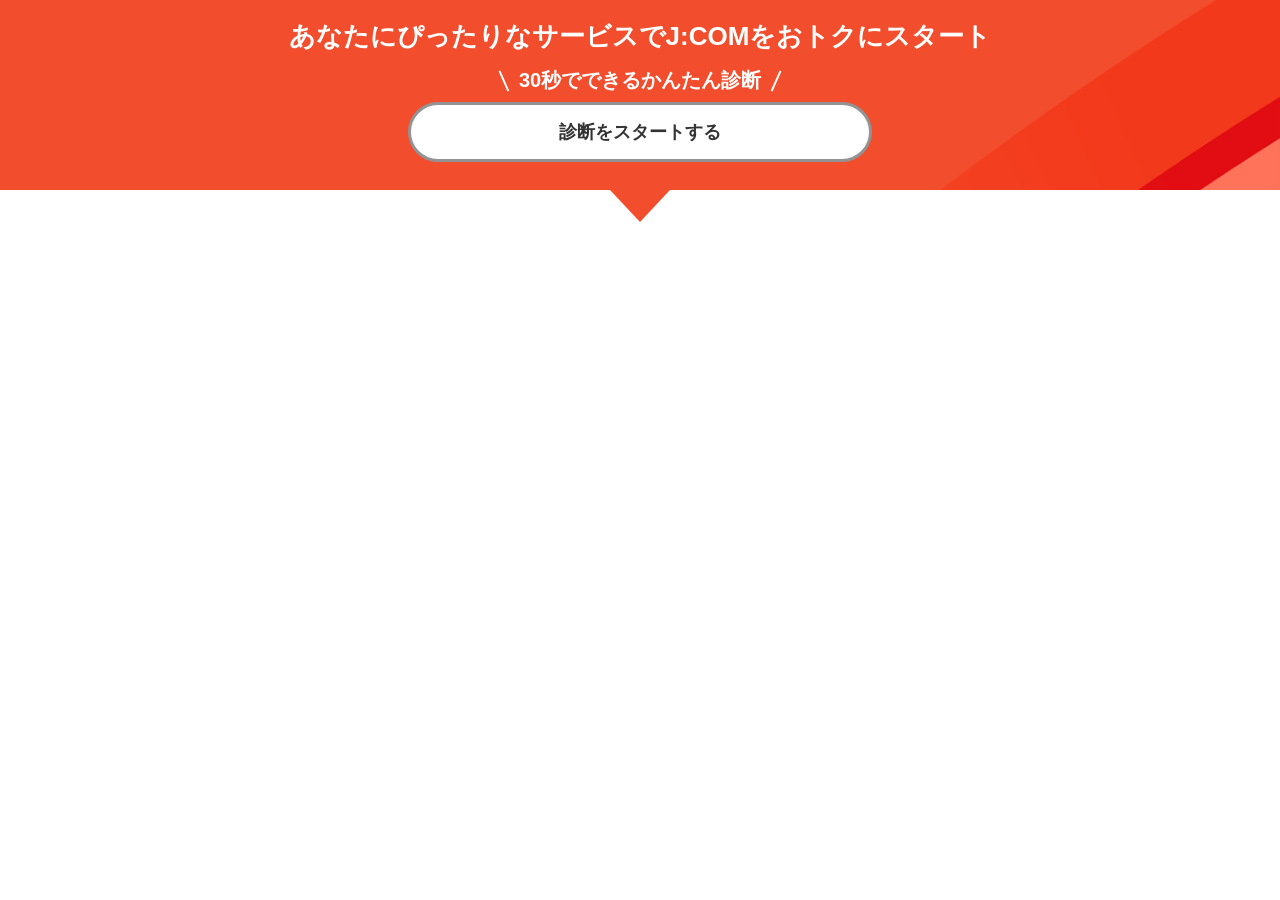
==== index.html @ 85a430a6 "neo-heatmap" ====
<!DOCTYPE html>
<html lang="en">
    <head>
        <meta charset="UTF-8" />
        <meta name="viewport" content="width=device-width, initial-scale=1.0" />
        <title>Lifestyle</title>
        <link rel="stylesheet" href="/css/main.css" />
        <link rel="stylesheet" href="/css/lifestyle.css" />
        <link rel="stylesheet" href="/css/update.css" />
    </head>
    <body class="is-loaded">
        <div id="content">
            <main id="main">
                <div id="lead-area-pc">
                    <div class="lead-area">
                        <div class="container">
                            <div class="lead-box">
                                <div class="txt-wrap">
                                    <p class="lead-1">あなたにぴったりなサービスで<br class="hidden-pc" />J:COMをおトクにスタート</p>
                                    <p class="lead-2"><span class="text-upper text-upper-md">30秒でできるかんたん診断</span></p>
                                </div>
                            </div>
                            <div class="text-center">
                                <button id="js-lifestyle_start" class="btn-white-dark start-btn large-btn"><span class="disabled">診断準備中...</span><span class="abled">診断をスタートする</span></button>
                            </div>
                        </div>
                    </div>
                </div>

                <div id="lifestyle-diagnosis" class="lifestyle-diagnosis-sec">
                    <div class="container">
                        <div class="loader-wrap"></div>
                        <form action="">
                            <div id="question-01" class="question-sec load-hide js-load-hide is-hide">
                                <p class="question-ttl"><span class="label">Q1</span><span class="txt">家族構成を教えてください</span></p>
                                <ul class="question-select-list tile3 js-question js-question-01">
                                    <li>
                                        <label class="question-select">
                                            <input type="radio" name="question-select-q1" value="1" />
                                            <span>
                                                <span class="img">
                                                    <picture>
                                                        <source srcset="./images/img-lifestyle-q1-01-sp.png" media="(max-width: 767px)" width="172" height="172" />
                                                        <img src="./images/img-lifestyle-q1-01.png" width="216" height="144" alt="" />
                                                    </picture>
                                                </span>
                                                <span class="question-select-txt">ひとり暮らし</span>
                                            </span>
                                        </label>
                                    </li>
                                    <li>
                                        <label class="question-select">
                                            <input type="radio" name="question-select-q1" value="2" />
                                            <span>
                                                <span class="img">
                                                    <picture>
                                                        <source srcset="./images/img-lifestyle-q1-02-sp.png" media="(max-width: 767px)" width="172" height="172" />
                                                        <img src="./images/img-lifestyle-q1-02.png" width="216" height="144" alt="" />
                                                    </picture>
                                                </span>
                                                <span class="question-select-txt">二人暮らし</span>
                                            </span>
                                        </label>
                                    </li>
                                    <li>
                                        <label class="question-select">
                                            <input type="radio" name="question-select-q1" value="3" />
                                            <span>
                                                <span class="img">
                                                    <picture>
                                                        <source srcset="./images/img-lifestyle-q1-03-sp.png" media="(max-width: 767px)" width="172" height="172" />
                                                        <img src="./images/img-lifestyle-q1-03.png" width="216" height="144" alt="" />
                                                    </picture>
                                                </span>
                                                <span class="question-select-txt">ファミリー</span>
                                            </span>
                                        </label>
                                    </li>
                                </ul>
                            </div>

                            <div id="question-02" class="question-sec load-hide js-load-hide is-hide">
                                <p class="question-ttl"><span class="label">Q2</span><span class="txt">映像コンテンツの楽しみ方でどちらが多いですか？</span></p>
                                <ul class="question-select-list tile2 js-question js-question-02">
                                    <li>
                                        <label class="question-select">
                                            <input type="radio" name="question-select-q2" value="1" />
                                            <span>
                                                <span class="img">
                                                    <picture>
                                                        <source srcset="./images/img-lifestyle-q2-01-sp.png" media="(max-width: 767px)" width="280" height="188" />
                                                        <img src="./images/img-lifestyle-q2-01.png" width="280" height="188" alt="" />
                                                    </picture>
                                                </span>
                                                <span class="question-select-txt">ジャンル問わず<br />テレビ番組と動画配信<br />を楽しむ</span>
                                            </span>
                                        </label>
                                    </li>
                                    <li>
                                        <label class="question-select">
                                            <input type="radio" name="question-select-q2" value="2" />
                                            <span>
                                                <span class="img">
                                                    <picture>
                                                        <source srcset="./images/img-lifestyle-q2-02-sp.png" media="(max-width: 767px)" width="280" height="188" />
                                                        <img src="./images/img-lifestyle-q2-02.png" width="280" height="188" alt="" />
                                                    </picture>
                                                </span>
                                                <span class="question-select-txt">好きなジャンルを<br />選んでテレビ番組を<br />楽しむ</span>
                                            </span>
                                        </label>
                                    </li>
                                    <li class="sp-wide">
                                        <label class="question-select">
                                            <input type="radio" name="question-select-q2" value="3" />
                                            <span>
                                                <span class="question-select-txt">あまり見ない</span>
                                            </span>
                                        </label>
                                    </li>
                                </ul>
                            </div>

                            <div id="question-03" class="question-sec load-hide js-load-hide is-hide">
                                <p class="question-ttl"><span class="label">Q3</span><span class="txt">ネットのご利用方法はどちらが多いですか？</span></p>
                                <ul class="question-select-list tile2 js-question js-question-03">
                                    <li>
                                        <label class="question-select">
                                            <input type="radio" name="question-select-q3" value="1" />
                                            <span>
                                                <span class="img">
                                                    <picture>
                                                        <source srcset="./images/img-lifestyle-q3-01-sp.png" media="(max-width: 767px)" width="280" height="188" />
                                                        <img src="./images/img-lifestyle-q3-01.png" width="280" height="188" alt="" />
                                                    </picture>
                                                </span>
                                                <span class="question-select-txt">動画を視聴する<br />ことが多い</span>
                                            </span>
                                        </label>
                                    </li>
                                    <li>
                                        <label class="question-select">
                                            <input type="radio" name="question-select-q3" value="2" />
                                            <span>
                                                <span class="img">
                                                    <picture>
                                                        <source srcset="./images/img-lifestyle-q3-02-sp.png" media="(max-width: 767px)" width="280" height="188" />
                                                        <img src="./images/img-lifestyle-q3-02.png" width="280" height="188" alt="" />
                                                    </picture>
                                                </span>
                                                <span class="question-select-txt">オンラインゲームや<br />家族みんなで利用する</span>
                                            </span>
                                        </label>
                                    </li>
                                </ul>
                            </div>

                            <div id="question-04" class="question-sec load-hide js-load-hide is-hide">
                                <p class="question-ttl">
                                    <span class="label">Q4</span><span class="txt"><span class="color-jcom sub">J:COMはスマホもおトクにご利用いただけます</span><br />スマホをどのように利用しますか？</span>
                                </p>
                                <ul class="question-select-list tile2 js-question js-question-04">
                                    <li>
                                        <label class="question-select">
                                            <input type="radio" name="question-select-q4" value="1" />
                                            <span>
                                                <span class="img">
                                                    <picture>
                                                        <source srcset="./images/img-lifestyle-q4-01-sp.png" media="(max-width: 767px)" width="280" height="188" />
                                                        <img src="./images/img-lifestyle-q4-01.png" width="280" height="188" alt="" />
                                                    </picture>
                                                </span>
                                                <span class="question-select-txt">動画や音楽も<br />楽しむ</span>
                                            </span>
                                        </label>
                                    </li>
                                    <li>
                                        <label class="question-select">
                                            <input type="radio" name="question-select-q4" value="2" />
                                            <span>
                                                <span class="img">
                                                    <picture>
                                                        <source srcset="./images/img-lifestyle-q4-02-sp.png" media="(max-width: 767px)" width="280" height="188" />
                                                        <img src="./images/img-lifestyle-q4-02.png" width="280" height="188" alt="" />
                                                    </picture>
                                                </span>
                                                <span class="question-select-txt">SNSや調べ物を<br class="hidden-pc" />メインで利用する</span>
                                            </span>
                                        </label>
                                    </li>
                                    <li class="sp-wide">
                                        <label class="question-select">
                                            <input type="radio" name="question-select-q4" value="3" />
                                            <span>
                                                <span class="question-select-txt">興味がない</span>
                                            </span>
                                        </label>
                                    </li>
                                </ul>
                            </div>
                        </form>
                    </div>
                </div>

                <p id="reset_btn" class="text-center">
                    <a href="#lifestyle-diagnosis" class="btn-white-dark large-btn btn-rediagnosis js-again"><span>もう一度診断する</span></a>
                </p>
            </main>
        </div>
    </body>
    <script src="https://cdnjs.cloudflare.com/ajax/libs/jquery/3.7.1/jquery.min.js" integrity="sha512-v2CJ7UaYy4JwqLDIrZUI/4hqeoQieOmAZNXBeQyjo21dadnwR+8ZaIJVT8EE2iyI61OV8e6M8PP2/4hpQINQ/g==" crossorigin="anonymous" referrerpolicy="no-referrer"></script>
    <script src="js/script.js"></script>
</html>
---- css/main.css ----
@font-face{font-family:swiper-icons;src:url("data:application/font-woff;charset=utf-8;base64, [base64]//wADZ2x5ZgAAAywAAADMAAAD2MHtryVoZWFkAAABbAAAADAAAAA2E2+eoWhoZWEAAAGcAAAAHwAAACQC9gDzaG10eAAAAigAAAAZAAAArgJkABFsb2NhAAAC0AAAAFoAAABaFQAUGG1heHAAAAG8AAAAHwAAACAAcABAbmFtZQAAA/gAAAE5AAACXvFdBwlwb3N0AAAFNAAAAGIAAACE5s74hXjaY2BkYGAAYpf5Hu/j+W2+MnAzMYDAzaX6QjD6/4//Bxj5GA8AuRwMYGkAPywL13jaY2BkYGA88P8Agx4j+/8fQDYfA1AEBWgDAIB2BOoAeNpjYGRgYNBh4GdgYgABEMnIABJzYNADCQAACWgAsQB42mNgYfzCOIGBlYGB0YcxjYGBwR1Kf2WQZGhhYGBiYGVmgAFGBiQQkOaawtDAoMBQxXjg/wEGPcYDDA4wNUA2CCgwsAAAO4EL6gAAeNpj2M0gyAACqxgGNWBkZ2D4/wMA+xkDdgAAAHjaY2BgYGaAYBkGRgYQiAHyGMF8FgYHIM3DwMHABGQrMOgyWDLEM1T9/w8UBfEMgLzE////P/5//f/V/xv+r4eaAAeMbAxwIUYmIMHEgKYAYjUcsDAwsLKxc3BycfPw8jEQA/[base64]/uznmfPFBNODM2K7MTQ45YEAZqGP81AmGGcF3iPqOop0r1SPTaTbVkfUe4HXj97wYE+yNwWYxwWu4v1ugWHgo3S1XdZEVqWM7ET0cfnLGxWfkgR42o2PvWrDMBSFj/IHLaF0zKjRgdiVMwScNRAoWUoH78Y2icB/yIY09An6AH2Bdu/UB+yxopYshQiEvnvu0dURgDt8QeC8PDw7Fpji3fEA4z/PEJ6YOB5hKh4dj3EvXhxPqH/SKUY3rJ7srZ4FZnh1PMAtPhwP6fl2PMJMPDgeQ4rY8YT6Gzao0eAEA409DuggmTnFnOcSCiEiLMgxCiTI6Cq5DZUd3Qmp10vO0LaLTd2cjN4fOumlc7lUYbSQcZFkutRG7g6JKZKy0RmdLY680CDnEJ+UMkpFFe1RN7nxdVpXrC4aTtnaurOnYercZg2YVmLN/d/gczfEimrE/fs/bOuq29Zmn8tloORaXgZgGa78yO9/cnXm2BpaGvq25Dv9S4E9+5SIc9PqupJKhYFSSl47+Qcr1mYNAAAAeNptw0cKwkAAAMDZJA8Q7OUJvkLsPfZ6zFVERPy8qHh2YER+3i/BP83vIBLLySsoKimrqKqpa2hp6+jq6RsYGhmbmJqZSy0sraxtbO3sHRydnEMU4uR6yx7JJXveP7WrDycAAAAAAAH//wACeNpjYGRgYOABYhkgZgJCZgZNBkYGLQZtIJsFLMYAAAw3ALgAeNolizEKgDAQBCchRbC2sFER0YD6qVQiBCv/H9ezGI6Z5XBAw8CBK/m5iQQVauVbXLnOrMZv2oLdKFa8Pjuru2hJzGabmOSLzNMzvutpB3N42mNgZGBg4GKQYzBhYMxJLMlj4GBgAYow/P/PAJJhLM6sSoWKfWCAAwDAjgbRAAB42mNgYGBkAIIbCZo5IPrmUn0hGA0AO8EFTQAA") format("woff");font-weight:400;font-style:normal}:root{--swiper-theme-color:#007aff}.swiper-container{margin-left:auto;margin-right:auto;position:relative;overflow:hidden;list-style:none;padding:0;z-index:1}.swiper-container-vertical>.swiper-wrapper{flex-direction:column}.swiper-wrapper{position:relative;width:100%;height:100%;z-index:1;display:flex;transition-property:transform;box-sizing:content-box}.swiper-container-android .swiper-slide,.swiper-wrapper{transform:translate3d(0px, 0, 0)}.swiper-container-multirow>.swiper-wrapper{flex-wrap:wrap}.swiper-container-multirow-column>.swiper-wrapper{flex-wrap:wrap;flex-direction:column}.swiper-container-free-mode>.swiper-wrapper{transition-timing-function:ease-out;margin:0 auto}.swiper-container-pointer-events{touch-action:pan-y}.swiper-container-pointer-events.swiper-container-vertical{touch-action:pan-x}.swiper-slide{flex-shrink:0;width:100%;height:100%;position:relative;transition-property:transform}.swiper-slide-invisible-blank{visibility:hidden}.swiper-container-autoheight,.swiper-container-autoheight .swiper-slide{height:auto}.swiper-container-autoheight .swiper-wrapper{align-items:flex-start;transition-property:transform,height}.swiper-container-3d{perspective:1200px}.swiper-container-3d .swiper-cube-shadow,.swiper-container-3d .swiper-slide,.swiper-container-3d .swiper-slide-shadow-bottom,.swiper-container-3d .swiper-slide-shadow-left,.swiper-container-3d .swiper-slide-shadow-right,.swiper-container-3d .swiper-slide-shadow-top,.swiper-container-3d .swiper-wrapper{transform-style:preserve-3d}.swiper-container-3d .swiper-slide-shadow-bottom,.swiper-container-3d .swiper-slide-shadow-left,.swiper-container-3d .swiper-slide-shadow-right,.swiper-container-3d .swiper-slide-shadow-top{position:absolute;left:0;top:0;width:100%;height:100%;pointer-events:none;z-index:10}.swiper-container-3d .swiper-slide-shadow-left{background-image:linear-gradient(to left, rgba(0,0,0,0.5), rgba(0,0,0,0))}.swiper-container-3d .swiper-slide-shadow-right{background-image:linear-gradient(to right, rgba(0,0,0,0.5), rgba(0,0,0,0))}.swiper-container-3d .swiper-slide-shadow-top{background-image:linear-gradient(to top, rgba(0,0,0,0.5), rgba(0,0,0,0))}.swiper-container-3d .swiper-slide-shadow-bottom{background-image:linear-gradient(to bottom, rgba(0,0,0,0.5), rgba(0,0,0,0))}.swiper-container-css-mode>.swiper-wrapper{overflow:auto;scrollbar-width:none;-ms-overflow-style:none}.swiper-container-css-mode>.swiper-wrapper::-webkit-scrollbar{display:none}.swiper-container-css-mode>.swiper-wrapper>.swiper-slide{scroll-snap-align:start start}.swiper-container-horizontal.swiper-container-css-mode>.swiper-wrapper{scroll-snap-type:x mandatory}.swiper-container-vertical.swiper-container-css-mode>.swiper-wrapper{scroll-snap-type:y mandatory}:root{--swiper-navigation-size:44px}.swiper-button-next,.swiper-button-prev{position:absolute;top:50%;width:calc(var(--swiper-navigation-size)/ 44 * 27);height:var(--swiper-navigation-size);margin-top:calc(-1 * var(--swiper-navigation-size)/ 2);z-index:10;cursor:pointer;display:flex;align-items:center;justify-content:center;color:var(--swiper-navigation-color, var(--swiper-theme-color))}.swiper-button-next.swiper-button-disabled,.swiper-button-prev.swiper-button-disabled{opacity:.35;cursor:auto;pointer-events:none}.swiper-button-next:after,.swiper-button-prev:after{font-family:swiper-icons;font-size:var(--swiper-navigation-size);text-transform:none !important;letter-spacing:0;text-transform:none;font-variant:initial;line-height:1}.swiper-button-prev,.swiper-container-rtl .swiper-button-next{left:10px;right:auto}.swiper-button-prev:after,.swiper-container-rtl .swiper-button-next:after{content:'prev'}.swiper-button-next,.swiper-container-rtl .swiper-button-prev{right:10px;left:auto}.swiper-button-next:after,.swiper-container-rtl .swiper-button-prev:after{content:'next'}.swiper-button-next.swiper-button-white,.swiper-button-prev.swiper-button-white{--swiper-navigation-color:#ffffff}.swiper-button-next.swiper-button-black,.swiper-button-prev.swiper-button-black{--swiper-navigation-color:#000000}.swiper-button-lock{display:none}.swiper-pagination{position:absolute;text-align:center;transition:.3s opacity;transform:translate3d(0, 0, 0);z-index:10}.swiper-pagination.swiper-pagination-hidden{opacity:0}.swiper-container-horizontal>.swiper-pagination-bullets,.swiper-pagination-custom,.swiper-pagination-fraction{bottom:10px;left:0;width:100%}.swiper-pagination-bullets-dynamic{overflow:hidden;font-size:0}.swiper-pagination-bullets-dynamic .swiper-pagination-bullet{transform:scale(0.33);position:relative}.swiper-pagination-bullets-dynamic .swiper-pagination-bullet-active{transform:scale(1)}.swiper-pagination-bullets-dynamic .swiper-pagination-bullet-active-main{transform:scale(1)}.swiper-pagination-bullets-dynamic .swiper-pagination-bullet-active-prev{transform:scale(0.66)}.swiper-pagination-bullets-dynamic .swiper-pagination-bullet-active-prev-prev{transform:scale(0.33)}.swiper-pagination-bullets-dynamic .swiper-pagination-bullet-active-next{transform:scale(0.66)}.swiper-pagination-bullets-dynamic .swiper-pagination-bullet-active-next-next{transform:scale(0.33)}.swiper-pagination-bullet{width:8px;height:8px;display:inline-block;border-radius:50%;background:#000;opacity:.2}button.swiper-pagination-bullet{border:none;margin:0;padding:0;box-shadow:none;-webkit-appearance:none;-moz-appearance:none;appearance:none}.swiper-pagination-clickable .swiper-pagination-bullet{cursor:pointer}.swiper-pagination-bullet-active{opacity:1;background:var(--swiper-pagination-color, var(--swiper-theme-color))}.swiper-container-vertical>.swiper-pagination-bullets{right:10px;top:50%;transform:translate3d(0px, -50%, 0)}.swiper-container-vertical>.swiper-pagination-bullets .swiper-pagination-bullet{margin:6px 0;display:block}.swiper-container-vertical>.swiper-pagination-bullets.swiper-pagination-bullets-dynamic{top:50%;transform:translateY(-50%);width:8px}.swiper-container-vertical>.swiper-pagination-bullets.swiper-pagination-bullets-dynamic .swiper-pagination-bullet{display:inline-block;transition:.2s transform,.2s top}.swiper-container-horizontal>.swiper-pagination-bullets .swiper-pagination-bullet{margin:0 4px}.swiper-container-horizontal>.swiper-pagination-bullets.swiper-pagination-bullets-dynamic{left:50%;transform:translateX(-50%);white-space:nowrap}.swiper-container-horizontal>.swiper-pagination-bullets.swiper-pagination-bullets-dynamic .swiper-pagination-bullet{transition:.2s transform,.2s left}.swiper-container-horizontal.swiper-container-rtl>.swiper-pagination-bullets-dynamic .swiper-pagination-bullet{transition:.2s transform,.2s right}.swiper-pagination-progressbar{background:rgba(0,0,0,0.25);position:absolute}.swiper-pagination-progressbar .swiper-pagination-progressbar-fill{background:var(--swiper-pagination-color, var(--swiper-theme-color));position:absolute;left:0;top:0;width:100%;height:100%;transform:scale(0);transform-origin:left top}.swiper-container-rtl .swiper-pagination-progressbar .swiper-pagination-progressbar-fill{transform-origin:right top}.swiper-container-horizontal>.swiper-pagination-progressbar,.swiper-container-vertical>.swiper-pagination-progressbar.swiper-pagination-progressbar-opposite{width:100%;height:4px;left:0;top:0}.swiper-container-horizontal>.swiper-pagination-progressbar.swiper-pagination-progressbar-opposite,.swiper-container-vertical>.swiper-pagination-progressbar{width:4px;height:100%;left:0;top:0}.swiper-pagination-white{--swiper-pagination-color:#ffffff}.swiper-pagination-black{--swiper-pagination-color:#000000}.swiper-pagination-lock{display:none}.swiper-scrollbar{border-radius:10px;position:relative;-ms-touch-action:none;background:rgba(0,0,0,0.1)}.swiper-container-horizontal>.swiper-scrollbar{position:absolute;left:1%;bottom:3px;z-index:50;height:5px;width:98%}.swiper-container-vertical>.swiper-scrollbar{position:absolute;right:3px;top:1%;z-index:50;width:5px;height:98%}.swiper-scrollbar-drag{height:100%;width:100%;position:relative;background:rgba(0,0,0,0.5);border-radius:10px;left:0;top:0}.swiper-scrollbar-cursor-drag{cursor:move}.swiper-scrollbar-lock{display:none}.swiper-zoom-container{width:100%;height:100%;display:flex;justify-content:center;align-items:center;text-align:center}.swiper-zoom-container>canvas,.swiper-zoom-container>img,.swiper-zoom-container>svg{max-width:100%;max-height:100%;object-fit:contain}.swiper-slide-zoomed{cursor:move}.swiper-lazy-preloader{width:42px;height:42px;position:absolute;left:50%;top:50%;margin-left:-21px;margin-top:-21px;z-index:10;transform-origin:50%;animation:swiper-preloader-spin 1s infinite linear;box-sizing:border-box;border:4px solid var(--swiper-preloader-color, var(--swiper-theme-color));border-radius:50%;border-top-color:transparent}.swiper-lazy-preloader-white{--swiper-preloader-color:#fff}.swiper-lazy-preloader-black{--swiper-preloader-color:#000}@keyframes swiper-preloader-spin{100%{transform:rotate(360deg)}}.swiper-container .swiper-notification{position:absolute;left:0;top:0;pointer-events:none;opacity:0;z-index:-1000}.swiper-container-fade.swiper-container-free-mode .swiper-slide{transition-timing-function:ease-out}.swiper-container-fade .swiper-slide{pointer-events:none;transition-property:opacity}.swiper-container-fade .swiper-slide .swiper-slide{pointer-events:none}.swiper-container-fade .swiper-slide-active,.swiper-container-fade .swiper-slide-active .swiper-slide-active{pointer-events:auto}.swiper-container-cube{overflow:visible}.swiper-container-cube .swiper-slide{pointer-events:none;-webkit-backface-visibility:hidden;backface-visibility:hidden;z-index:1;visibility:hidden;transform-origin:0 0;width:100%;height:100%}.swiper-container-cube .swiper-slide .swiper-slide{pointer-events:none}.swiper-container-cube.swiper-container-rtl .swiper-slide{transform-origin:100% 0}.swiper-container-cube .swiper-slide-active,.swiper-container-cube .swiper-slide-active .swiper-slide-active{pointer-events:auto}.swiper-container-cube .swiper-slide-active,.swiper-container-cube .swiper-slide-next,.swiper-container-cube .swiper-slide-next+.swiper-slide,.swiper-container-cube .swiper-slide-prev{pointer-events:auto;visibility:visible}.swiper-container-cube .swiper-slide-shadow-bottom,.swiper-container-cube .swiper-slide-shadow-left,.swiper-container-cube .swiper-slide-shadow-right,.swiper-container-cube .swiper-slide-shadow-top{z-index:0;-webkit-backface-visibility:hidden;backface-visibility:hidden}.swiper-container-cube .swiper-cube-shadow{position:absolute;left:0;bottom:0px;width:100%;height:100%;opacity:.6;z-index:0}.swiper-container-cube .swiper-cube-shadow:before{content:'';background:#000;position:absolute;left:0;top:0;bottom:0;right:0;-webkit-filter:blur(50px);filter:blur(50px)}.swiper-container-flip{overflow:visible}.swiper-container-flip .swiper-slide{pointer-events:none;-webkit-backface-visibility:hidden;backface-visibility:hidden;z-index:1}.swiper-container-flip .swiper-slide .swiper-slide{pointer-events:none}.swiper-container-flip .swiper-slide-active,.swiper-container-flip .swiper-slide-active .swiper-slide-active{pointer-events:auto}.swiper-container-flip .swiper-slide-shadow-bottom,.swiper-container-flip .swiper-slide-shadow-left,.swiper-container-flip .swiper-slide-shadow-right,.swiper-container-flip .swiper-slide-shadow-top{z-index:0;-webkit-backface-visibility:hidden;backface-visibility:hidden}.tippy-box[data-animation=fade][data-state=hidden]{opacity:0}[data-tippy-root]{max-width:calc(100vw - 10px)}.tippy-box{position:relative;background-color:#333;color:#fff;border-radius:4px;font-size:14px;line-height:1.4;outline:0;transition-property:transform,visibility,opacity}.tippy-box[data-placement^=top]>.tippy-arrow{bottom:0}.tippy-box[data-placement^=top]>.tippy-arrow:before{bottom:-7px;left:0;border-width:8px 8px 0;border-top-color:initial;transform-origin:center top}.tippy-box[data-placement^=bottom]>.tippy-arrow{top:0}.tippy-box[data-placement^=bottom]>.tippy-arrow:before{top:-7px;left:0;border-width:0 8px 8px;border-bottom-color:initial;transform-origin:center bottom}.tippy-box[data-placement^=left]>.tippy-arrow{right:0}.tippy-box[data-placement^=left]>.tippy-arrow:before{border-width:8px 0 8px 8px;border-left-color:initial;right:-7px;transform-origin:center left}.tippy-box[data-placement^=right]>.tippy-arrow{left:0}.tippy-box[data-placement^=right]>.tippy-arrow:before{left:-7px;border-width:8px 8px 8px 0;border-right-color:initial;transform-origin:center right}.tippy-box[data-inertia][data-state=visible]{transition-timing-function:cubic-bezier(0.54, 1.5, 0.38, 1.11)}.tippy-arrow{width:16px;height:16px;color:#333}.tippy-arrow:before{content:"";position:absolute;border-color:transparent;border-style:solid}.tippy-content{position:relative;padding:5px 9px;z-index:1}.tippy-box[data-theme~=light]{color:#26323d;box-shadow:0 0 20px 4px rgba(154,161,177,0.15),0 4px 80px -8px rgba(36,40,47,0.25),0 4px 4px -2px rgba(91,94,105,0.15);background-color:#fff}.tippy-box[data-theme~=light][data-placement^=top]>.tippy-arrow:before{border-top-color:#fff}.tippy-box[data-theme~=light][data-placement^=bottom]>.tippy-arrow:before{border-bottom-color:#fff}.tippy-box[data-theme~=light][data-placement^=left]>.tippy-arrow:before{border-left-color:#fff}.tippy-box[data-theme~=light][data-placement^=right]>.tippy-arrow:before{border-right-color:#fff}.tippy-box[data-theme~=light]>.tippy-backdrop{background-color:#fff}.tippy-box[data-theme~=light]>.tippy-svg-arrow{fill:#fff}@keyframes scroll-hint-appear{0%{transform:translateX(40px);opacity:0}10%{opacity:1}50%,100%{transform:translateX(-40px);opacity:0}}.scroll-hint.is-right-scrollable{background:linear-gradient(270deg, rgba(0,0,0,0.15) 0, rgba(0,0,0,0) 16px, rgba(0,0,0,0))}.scroll-hint.is-right-scrollable.is-left-scrollable{background:linear-gradient(90deg, rgba(0,0,0,0.15) 0, rgba(0,0,0,0) 16px, rgba(0,0,0,0)),linear-gradient(270deg, rgba(0,0,0,0.15) 0, rgba(0,0,0,0) 16px, rgba(0,0,0,0))}.scroll-hint.is-left-scrollable{background:linear-gradient(90deg, rgba(0,0,0,0.15) 0, rgba(0,0,0,0) 16px, rgba(0,0,0,0))}.scroll-hint-icon{position:absolute;top:calc(50% - 25px);left:calc(50% - 60px);box-sizing:border-box;width:120px;height:90px;border-radius:5px;transition:opacity .3s;opacity:0;background:rgba(0,0,0,0.7);text-align:center;padding:20px 10px 10px 10px}.scroll-hint-icon-wrap{position:absolute;top:0;left:0;width:100%;height:100%;max-height:100%;pointer-events:none}.scroll-hint-text{font-size:10px;color:#FFF;margin-top:5px}.scroll-hint-icon-wrap.is-active .scroll-hint-icon{opacity:.8}.scroll-hint-icon:before{display:inline-block;width:40px;height:40px;color:#FFF;vertical-align:middle;text-align:center;content:"";background-size:contain;background-position:center center;background-repeat:no-repeat;background-image:url([data-uri])}.scroll-hint-icon:after{content:"";width:34px;height:14px;display:block;position:absolute;top:10px;left:50%;margin-left:-20px;background-repeat:no-repeat;background-image:url([data-uri]);opacity:0;transition-delay:2.4s}.scroll-hint-icon-wrap.is-active .scroll-hint-icon:after{opacity:1}.scroll-hint-icon-wrap.is-active .scroll-hint-icon:before{animation:scroll-hint-appear 1.2s linear;animation-iteration-count:2}.scroll-hint-icon-white{background-color:#FFF;box-shadow:0 4px 5px rgba(0,0,0,0.4)}.scroll-hint-icon-white:before{background-image:url([data-uri])}.scroll-hint-icon-white:after{background-image:url([data-uri])}.scroll-hint-icon-white .scroll-hint-text{color:#000}.scrollable table{min-width:800px}/*!
 * Bootstrap Reboot v5.0.0-beta1 (https://getbootstrap.com/)
 * Copyright 2011-2020 The Bootstrap Authors
 * Copyright 2011-2020 Twitter, Inc.
 * Licensed under MIT (https://github.com/twbs/bootstrap/blob/main/LICENSE)
 * Forked from Normalize.css, licensed MIT (https://github.com/necolas/normalize.css/blob/master/LICENSE.md)
 */*,*::before,*::after{box-sizing:border-box}@media (prefers-reduced-motion: no-preference){:root{scroll-behavior:smooth}}body{margin:0;font-family:system-ui, -apple-system, "Segoe UI", Roboto, "Helvetica Neue", Arial, "Noto Sans", "Liberation Sans", sans-serif, "Apple Color Emoji", "Segoe UI Emoji", "Segoe UI Symbol", "Noto Color Emoji";font-size:1rem;font-weight:400;line-height:1.5;color:#212529;background-color:#fff;-webkit-text-size-adjust:100%;-webkit-tap-highlight-color:rgba(0,0,0,0)}[tabindex="-1"]:focus:not(:focus-visible){outline:0 !important}hr{margin:1rem 0;color:inherit;background-color:currentColor;border:0;opacity:0.25}hr:not([size]){height:1px}h6,h5,h4,h3,h2,h1{margin-top:0;margin-bottom:0.5rem;font-weight:500;line-height:1.2}h1{font-size:2.5rem}h2{font-size:2rem}h3{font-size:1.75rem}h4{font-size:1.5rem}h5{font-size:1.25rem}h6{font-size:1rem}p{margin-top:0;margin-bottom:1rem}abbr[title],abbr[data-bs-original-title]{text-decoration:underline;-webkit-text-decoration:underline dotted;text-decoration:underline dotted;cursor:help;-webkit-text-decoration-skip-ink:none;text-decoration-skip-ink:none}address{margin-bottom:1rem;font-style:normal;line-height:inherit}ol,ul{padding-left:2rem}ol,ul,dl{margin-top:0;margin-bottom:1rem}ol ol,ul ul,ol ul,ul ol{margin-bottom:0}dt{font-weight:700}dd{margin-bottom:0.5rem;margin-left:0}blockquote{margin:0 0 1rem}b,strong{font-weight:bolder}small{font-size:0.875em}mark{padding:0.2em;background-color:#fcf8e3}sub,sup{position:relative;font-size:0.75em;line-height:0;vertical-align:baseline}sub{bottom:-0.25em}sup{top:-0.5em}a{color:#0d6efd;text-decoration:underline}a:hover{color:#0a58ca}a:not([href]):not([class]),a:not([href]):not([class]):hover{color:inherit;text-decoration:none}pre,code,kbd,samp{font-family:SFMono-Regular, Menlo, Monaco, Consolas, "Liberation Mono", "Courier New", monospace;font-size:1em;direction:ltr;unicode-bidi:bidi-override}pre{display:block;margin-top:0;margin-bottom:1rem;overflow:auto;font-size:0.875em}pre code{font-size:inherit;color:inherit;word-break:normal}code{font-size:0.875em;color:#d63384;word-wrap:break-word}a>code{color:inherit}kbd{padding:0.2rem 0.4rem;font-size:0.875em;color:#fff;background-color:#212529;border-radius:0.2rem}kbd kbd{padding:0;font-size:1em;font-weight:700}figure{margin:0 0 1rem}img,svg{vertical-align:middle}table{caption-side:bottom;border-collapse:collapse}caption{padding-top:0.5rem;padding-bottom:0.5rem;color:#6c757d;text-align:left}th{text-align:inherit;text-align:-webkit-match-parent}thead,tbody,tfoot,tr,td,th{border-color:inherit;border-style:solid;border-width:0}label{display:inline-block}button{border-radius:0}button:focus{outline:dotted 1px;outline:-webkit-focus-ring-color auto 5px}input,button,select,optgroup,textarea{margin:0;font-family:inherit;font-size:inherit;line-height:inherit}button,select{text-transform:none}[role=button]{cursor:pointer}select{word-wrap:normal}[list]::-webkit-calendar-picker-indicator{display:none}button,[type=button],[type=reset],[type=submit]{-webkit-appearance:button}button:not(:disabled),[type=button]:not(:disabled),[type=reset]:not(:disabled),[type=submit]:not(:disabled){cursor:pointer}::-moz-focus-inner{padding:0;border-style:none}textarea{resize:vertical}fieldset{min-width:0;padding:0;margin:0;border:0}legend{float:left;width:100%;padding:0;margin-bottom:0.5rem;font-size:calc(1.275rem + 0.3vw);line-height:inherit}@media (min-width: 1200px){legend{font-size:1.5rem}}legend+*{clear:left}::-webkit-datetime-edit-fields-wrapper,::-webkit-datetime-edit-text,::-webkit-datetime-edit-minute,::-webkit-datetime-edit-hour-field,::-webkit-datetime-edit-day-field,::-webkit-datetime-edit-month-field,::-webkit-datetime-edit-year-field{padding:0}::-webkit-inner-spin-button{height:auto}[type=search]{outline-offset:-2px;-webkit-appearance:textfield}::-webkit-search-decoration{-webkit-appearance:none}::-webkit-color-swatch-wrapper{padding:0}::file-selector-button{font:inherit}::-webkit-file-upload-button{font:inherit;-webkit-appearance:button}output{display:inline-block}iframe{border:0}summary{display:list-item;cursor:pointer}progress{vertical-align:baseline}[hidden]{display:none !important}*{word-wrap:break-word;word-break:break-word;overflow-wrap:break-word}html{-webkit-text-size-adjust:100%;-ms-text-size-adjust:100%;scroll-behavior:unset !important;-webkit-tap-highlight-color:transparent}@media screen and (max-width: 767px){html{height:100vh}}body{-webkit-print-color-adjust:exact;overflow-x:hidden;font-family:'Noto Sans JP', sans-serif;font-size:16px;line-height:1.5;color:#333}@media screen and (max-width: 767px){body{font-size:16px}}p{margin:0;margin-bottom:16px}a{cursor:pointer}a[href=""]{transition:.3s opacity ease-out;color:#406FAF}a:link{transition:.3s opacity ease-out;color:#406FAF;text-decoration:none}a:hover{opacity:.7}a:hover,a:active{color:#406FAF;text-decoration:none}a:visited{color:#406FAF;text-decoration:none}a:visited:hover{color:#406FAF;text-decoration:none}strong,b{font-weight:bold}sub,sup{position:relative;font-size:65%;line-height:0;vertical-align:baseline}sub{bottom:-.25em}sup{top:-8px}figure{margin:0}img{max-width:100%;height:auto;-webkit-backface-visibility:hidden;backface-visibility:hidden}pre{font-family:monospace;line-height:1;overflow:auto}code,kbd,samp,tt{font-family:monospace;line-height:1}ul,ol,li{margin:0;padding:0;list-style-type:none;line-height:1.5}ul,ol{margin-bottom:32px}ul ul,ul ol,ol ul,ol ol{margin-top:16px}li{margin-bottom:16px;vertical-align:top}dl{margin-top:0;margin-bottom:16px}dt{font-weight:bold;margin-bottom:6px}dd{margin-bottom:6px;margin-left:0}blockquote{padding:10px 20px;margin:0;margin-bottom:32px;border-left:5px solid #eee}blockquote>*:last-child{margin-bottom:0}noscript{overflow:hidden;display:block}hr{margin-top:64px;margin-bottom:40px}main>hr{max-width:1120px;margin:0 auto;margin-bottom:40px}@media screen and (max-width: 1160px){main>hr{width:calc(100% - 20px * 2);margin:0 20px;margin-bottom:40px}}@media screen and (max-width: 767px){main>hr{width:calc(100% - 24px * 2);margin:0 24px;margin-bottom:40px}}[aria-controls]:focus{outline:none}main{overflow:hidden;position:relative;display:block}main>*:first-child:not(.row){margin-top:0 !important}main>*:last-child{margin-bottom:0 !important}@media screen and (max-width: 767px){main{margin-top:0;margin-bottom:0}}.section{overflow:hidden;padding:80px 0}.section>*:first-child:not(.row){margin-top:0 !important}.section>*:last-child{margin-bottom:0 !important}@media screen and (max-width: 767px){.section{padding:40px 0}}.separator{margin:0 auto !important}.section-p-sm{padding:64px 0}@media screen and (max-width: 767px){.section-p-sm{padding:32px 0}}.section-p-xs{padding:32px 0}@media screen and (max-width: 767px){.section-p-xs{padding:24px 0}}.section-head+.section:not([class*="section-"]):not([class*="bg-"]),.section-note+.section:not([class*="section-"]):not([class*="bg-"]),.section:not([class*="section-"]):not([class*="bg-"])+.section:not([class*="section-"]):not([class*="bg-"]){padding-top:0 !important}.container{box-sizing:border-box;position:relative;max-width:1120px;margin:0 20px}.container>*:first-child:not(.row){margin-top:0 !important}.container>*:last-child{margin-bottom:0 !important}@media screen and (max-width: 767px){.container{width:calc(100% - 24px* 2);margin:0 24px}}@media screen and (min-width: 1160px){.container{margin:0 auto}}.content-sm{max-width:736px;width:100%;margin:auto}.content-sm>*:first-child:not(.row){margin-top:0 !important}.content-sm>*:last-child{margin-bottom:0 !important}.content-xs{max-width:368px;width:100%;margin:auto}.content-xs>*:first-child:not(.row){margin-top:0 !important}.content-xs>*:last-child{margin-bottom:0 !important}.section-hero{padding:40px 0}@media screen and (max-width: 767px){.section-hero{padding-top:10px}}.section-hero .hero-logo{padding-top:16px}.section-head{padding:0 20px}.section-note{padding:48px 0}.section-note .container{max-width:736px;font-size:14px;margin:auto}.section-note .container .accordion-header{margin-top:-24px;padding-left:0;border-bottom:1px solid #E2E2E2;background:none}.section-note .container .collapse-container{background:none}.section-note .container .collapse-container .accordion-content{padding-left:0;padding-right:0}.section-note .container .collapse-container.is-open::after{display:none}.section-note .container .collapse-container .collapse-close{right:0}.section-note .container .fs-14.fw-bold{margin-left:-0.5em}.section-ancnav{padding:0}.section-ancnav .container{width:calc(100% - 24px);margin:auto}@media screen and (max-width: 767px){.section-ancnav .container{margin:0 12px}}.section-ancnav .container a{display:flex;padding-bottom:28px;font-size:15px;text-align:center;align-items:center;justify-content:center;height:100%;font-weight:bold;color:#333}@media screen and (max-width: 767px){.section-ancnav .container a{font-size:11px}}.section-ancnav .container a::after{content:"";width:6px;height:6px;border-right:solid 2px #e93817;border-bottom:solid 2px #e93817;transform:rotate(45deg);position:absolute;left:calc(50% - 3px);bottom:14px}[class*="section-recommend"]{position:relative;margin-bottom:60px}@media screen and (max-width: 767px){[class*="section-recommend"]{padding-top:60px;padding-bottom:80px}}[class*="section-recommend"] .h2-balloon span{display:inline-block;color:#333;padding:0.2em 1.5em;border-radius:2em;margin-bottom:1.5em;position:relative}@media screen and (max-width: 767px){[class*="section-recommend"] .h2-balloon span{padding:0.2em 1em;font-size:22px}}[class*="section-recommend"] .h2-balloon span::after{content:"";width:0;height:0;border-style:solid;border-width:10px 10px 0 10px;position:absolute;top:99%;left:calc(50% - 10px)}[class*="section-recommend"] .item-point-wrap{background:#fff;border-radius:32px;max-width:980px;margin:0 auto;padding:30px 20px}[class*="section-recommend"] .item-point:last-child{margin-bottom:0}[class*="section-recommend"] .item-point{display:flex;flex-wrap:wrap;align-items:center;max-width:840px;width:100%;margin:0 auto 40px}[class*="section-recommend"] .item-point:not(:first-of-type){position:relative;padding-top:40px}[class*="section-recommend"] .item-point:not(:first-of-type)::after{content:'';border:1px solid #F2F2F2;width:980px;height:1px;display:inline-block;position:absolute;top:0;left:50%;transform:translateX(-50%)}[class*="section-recommend"] .item-point .item-text{width:50%;margin-bottom:0;display:flex}@media screen and (max-width: 767px){[class*="section-recommend"] .item-point .item-text{width:100%}}[class*="section-recommend"] .item-point .item-text .lead{font-size:20px;font-weight:bold}@media screen and (max-width: 767px){[class*="section-recommend"] .item-point .item-text .lead{font-size:18px}}[class*="section-recommend"] .item-point .item-text .lead strong{font-weight:900;font-size:34px}@media screen and (max-width: 767px){[class*="section-recommend"] .item-point .item-text .lead strong{font-size:26px}}[class*="section-recommend"] .item-point .item-text .lead small{font-size:12px}[class*="section-recommend"] .item-point .item-text a{font-weight:500}[class*="section-recommend"] .item-point .item-text .num{width:40px;margin-top:0.5em;margin-right:20px;font-weight:bold;font-family:Roboto, system-ui, -apple-system, "Segoe UI", "Helvetica Neue", Arial, "Noto Sans", "Liberation Sans", sans-serif, "Apple Color Emoji", "Segoe UI Emoji", "Segoe UI Symbol", "Noto Color Emoji";font-size:12px;text-align:center;line-height:1.2;white-space:nowrap}@media screen and (max-width: 767px){[class*="section-recommend"] .item-point .item-text .num{width:50px;margin-right:15px}}[class*="section-recommend"] .item-point .item-text .num span{display:block;font-size:32px}[class*="section-recommend"] .item-point .item-img{width:50%}@media screen and (max-width: 767px){[class*="section-recommend"] .item-point .item-img{width:100%}}@media screen and (min-width: 768px){[class*="section-recommend"] #recommend1 .item-text{order:1}[class*="section-recommend"] #recommend1 .item-img{order:2}[class*="section-recommend"] #recommend3 .item-text{order:1}[class*="section-recommend"] #recommend3 .item-img{order:2}[class*="section-recommend"] #recommend5 .item-text{order:1}[class*="section-recommend"] #recommend5 .item-img{order:2}[class*="section-recommend"] #recommend2 .item-text{order:2}[class*="section-recommend"] #recommend2 .item-img{order:1}[class*="section-recommend"] #recommend4 .item-text{order:2}[class*="section-recommend"] #recommend4 .item-img{order:1}[class*="section-recommend"] #recommend6 .item-text{order:2}[class*="section-recommend"] #recommend6 .item-img{order:1}}@media screen and (max-width: 980px) and (min-width: 768px){[class*="section-recommend"] .item-point .item-text{flex-wrap:wrap}}@media screen and (max-width: 1040px){[class*="section-recommend"] .item-point:not(:first-of-type)::after{width:calc(100% + 38px)}}[class*="section-recommend"][class*="-tv"]{background:url(/common_v10/images/bg-pattern-01-pc.png) repeat-y center 0/100%}@media screen and (max-width: 767px){[class*="section-recommend"][class*="-tv"]{background:url(/common_v10/images/bg-pattern-01-sp.png) repeat-y center 0/100%}}[class*="section-recommend"][class*="-tv"] .h2-balloon span{background:#fff}[class*="section-recommend"][class*="-tv"] .h2-balloon span::after{border-color:#fff transparent transparent transparent}[class*="section-recommend"][class*="-tv"] .item-point .item-text p strong{background:linear-gradient(transparent 1.1em, #F5D200 1.1em, #F5D200 1.35em, transparent 1.35em)}[class*="section-recommend"][class*="-tv"] .item-point .item-text .num{color:#D9161B}[class*="section-recommend"][class*="-net"]{background:url(/common_v10/images/bg-pattern-01-pc.png) repeat-y center 0/100%}@media screen and (max-width: 767px){[class*="section-recommend"][class*="-net"]{background:url(/common_v10/images/bg-pattern-01-sp.png) repeat-y center 0/100%}}[class*="section-recommend"][class*="-net"] .h2-balloon span{background:#fff}[class*="section-recommend"][class*="-net"] .h2-balloon span::after{border-color:#fff transparent transparent transparent}[class*="section-recommend"][class*="-net"] .item-point .item-text p strong{background:linear-gradient(transparent 1.1em, #F5D200 1.1em, #F5D200 1.35em, transparent 1.35em)}[class*="section-recommend"][class*="-net"] .item-point .item-text .num{color:#D9161B}[class*="section-recommend"][class*="-mobile"]{background:url(/common_v10/images/bg-pattern-01-pc.png) repeat-y center 0/100%}@media screen and (max-width: 767px){[class*="section-recommend"][class*="-mobile"]{background:url(/common_v10/images/bg-pattern-01-sp.png) repeat-y center 0/100%}}[class*="section-recommend"][class*="-mobile"] .h2-balloon span{background:#fff}[class*="section-recommend"][class*="-mobile"] .h2-balloon span::after{border-color:#fff transparent transparent transparent}[class*="section-recommend"][class*="-mobile"] .item-point .item-text p strong{background:linear-gradient(transparent 1.1em, #F5D200 1.1em, #F5D200 1.35em, transparent 1.35em)}[class*="section-recommend"][class*="-mobile"] .item-point .item-text .num{color:#D9161B}[class*="section-recommend"][class*="-electricity"]{background:url(/common_v10/images/bg-pattern-01-pc.png) repeat-y center 0/100%}@media screen and (max-width: 767px){[class*="section-recommend"][class*="-electricity"]{background:url(/common_v10/images/bg-pattern-01-sp.png) repeat-y center 0/100%}}[class*="section-recommend"][class*="-electricity"] .h2-balloon span{background:#fff}[class*="section-recommend"][class*="-electricity"] .h2-balloon span::after{border-color:#fff transparent transparent transparent}[class*="section-recommend"][class*="-electricity"] .item-point .item-text p strong{background:linear-gradient(transparent 1.1em, #F5D200 1.1em, #F5D200 1.35em, transparent 1.35em)}[class*="section-recommend"][class*="-electricity"] .item-point .item-text .num{color:#D9161B}[class*="section-recommend"][class*="-gas"]{background:url(/common_v10/images/bg-pattern-01-pc.png) repeat-y center 0/100%}@media screen and (max-width: 767px){[class*="section-recommend"][class*="-gas"]{background:url(/common_v10/images/bg-pattern-01-sp.png) repeat-y center 0/100%}}[class*="section-recommend"][class*="-gas"] .h2-balloon span{background:#fff}[class*="section-recommend"][class*="-gas"] .h2-balloon span::after{border-color:#fff transparent transparent transparent}[class*="section-recommend"][class*="-gas"] .item-point .item-text p strong{background:linear-gradient(transparent 1.1em, #F5D200 1.1em, #F5D200 1.35em, transparent 1.35em)}[class*="section-recommend"][class*="-gas"] .item-point .item-text .num{color:#D9161B}[class*="section-recommend"][class*="-phone"]{background:url(/common_v10/images/bg-pattern-01-pc.png) repeat-y center 0/100%}@media screen and (max-width: 767px){[class*="section-recommend"][class*="-phone"]{background:url(/common_v10/images/bg-pattern-01-sp.png) repeat-y center 0/100%}}[class*="section-recommend"][class*="-phone"] .h2-balloon span{background:#fff}[class*="section-recommend"][class*="-phone"] .h2-balloon span::after{border-color:#fff transparent transparent transparent}[class*="section-recommend"][class*="-phone"] .item-point .item-text p strong{background:linear-gradient(transparent 1.1em, #F5D200 1.1em, #F5D200 1.35em, transparent 1.35em)}[class*="section-recommend"][class*="-phone"] .item-point .item-text .num{color:#D9161B}[class*="section-recommend"][class*="-ssi"]{background:url(/common_v10/images/bg-pattern-01-pc.png) repeat-y center 0/100%}@media screen and (max-width: 767px){[class*="section-recommend"][class*="-ssi"]{background:url(/common_v10/images/bg-pattern-01-sp.png) repeat-y center 0/100%}}[class*="section-recommend"][class*="-ssi"] .h2-balloon span{background:#fff}[class*="section-recommend"][class*="-ssi"] .h2-balloon span::after{border-color:#fff transparent transparent transparent}[class*="section-recommend"][class*="-ssi"] .item-point .item-text p strong{background:linear-gradient(transparent 1.1em, #F5D200 1.1em, #F5D200 1.35em, transparent 1.35em)}[class*="section-recommend"][class*="-ssi"] .item-point .item-text .num{color:#D9161B}[class*="section-recommend"][class*="-telemedicine"]{background:url(/common_v10/images/bg-pattern-01-pc.png) repeat-y center 0/100%}@media screen and (max-width: 767px){[class*="section-recommend"][class*="-telemedicine"]{background:url(/common_v10/images/bg-pattern-01-sp.png) repeat-y center 0/100%}}[class*="section-recommend"][class*="-telemedicine"] .h2-balloon span{background:#fff}[class*="section-recommend"][class*="-telemedicine"] .h2-balloon span::after{border-color:#fff transparent transparent transparent}[class*="section-recommend"][class*="-telemedicine"] .item-point .item-text p strong{background:linear-gradient(transparent 1.1em, #F5D200 1.1em, #F5D200 1.35em, transparent 1.35em)}[class*="section-recommend"][class*="-telemedicine"] .item-point .item-text .num{color:#D9161B}[class*="section-recommend"][class*="-home"]{background:url(/common_v10/images/bg-pattern-01-pc.png) repeat-y center 0/100%}@media screen and (max-width: 767px){[class*="section-recommend"][class*="-home"]{background:url(/common_v10/images/bg-pattern-01-sp.png) repeat-y center 0/100%}}[class*="section-recommend"][class*="-home"] .h2-balloon span{background:#fff}[class*="section-recommend"][class*="-home"] .h2-balloon span::after{border-color:#fff transparent transparent transparent}[class*="section-recommend"][class*="-home"] .item-point .item-text p strong{background:linear-gradient(transparent 1.1em, #F5D200 1.1em, #F5D200 1.35em, transparent 1.35em)}[class*="section-recommend"][class*="-home"] .item-point .item-text .num{color:#D9161B}.section-link .swiper[data-slide]{padding-right:0;padding-left:0}.section-link .swiper[data-slide] .swiper-pagination .swiper-pagination-bullet-active{background:#fff}.section-link .swiper[data-slide] .swiper-container .swiper-wrapper .swiper-slide{border-radius:32px}.section-link .h2-balloon{margin-bottom:0}.section-link .h2-balloon span{display:inline-block;color:#333;padding:0.2em 1.5em;border-radius:2em;margin-bottom:1.5em;position:relative;background:#fff}@media screen and (max-width: 767px){.section-link .h2-balloon span{padding:0.2em 1em;font-size:22px}}.section-link .h2-balloon span::after{content:"";width:0;height:0;border-style:solid;border-width:10px 10px 0 10px;position:absolute;top:99%;left:calc(50% - 10px);border-color:#fff transparent transparent transparent}.section-service{padding:64px 0}@media screen and (max-width: 767px){.section-service{padding:32px 0}}.section-service a{color:#333333}.section-service .row{font-size:14px}.section-service .row.row-service{margin-bottom:32px}.section-service .row.row-service .col-25{box-shadow:0px 4px 16px 0px rgba(0,0,0,0.06);background:#fff;padding:21px 12px;border-radius:32px}.section-service .row.row-sub-service{margin-bottom:48px}.section-service .row.row-sub-service .col{display:-ms-flexbox;display:flex;justify-content:center;align-items:center;box-shadow:0px 4px 16px 0px rgba(0,0,0,0.06);background:#fff;padding:13px 12px;border-radius:32px;width:158px;height:64px}.section-service .ttl-jcom-tv,.section-service .ttl-jcom-net,.section-service .ttl-jcom-mobile,.section-service .ttl-jcom-electricity{position:relative;display:inline-block;padding-top:52px;margin-bottom:5px;font-size:18px;font-weight:bold;line-height:1.2em}.section-service .ttl-jcom-tv::before,.section-service .ttl-jcom-net::before,.section-service .ttl-jcom-mobile::before,.section-service .ttl-jcom-electricity::before{content:"";position:absolute;top:0;left:0;right:0;display:inline-block;width:48px;height:48px;margin:auto}.section-service .ttl-jcom-tv{color:#e93817}.section-service .ttl-jcom-tv::before{background:url(/images_v10/service-icn-jocm-tv.svg) no-repeat center center/contain}.section-service .ttl-jcom-net{color:#e93817}.section-service .ttl-jcom-net::before{background:url(/images_v10/service-icn-jocm-net.svg) no-repeat center center/contain}.section-service .ttl-jcom-mobile{color:#e93817}.section-service .ttl-jcom-mobile::before{background:url(/images_v10/service-icn-jocm-mobile.svg) no-repeat center center/contain}.section-service .ttl-jcom-electricity{color:#e93817}.section-service .ttl-jcom-electricity::before{background:url(/images_v10/service-icn-jocm-electricity.svg) no-repeat center center/contain}.section-service .ttl-jcom-phone,.section-service .ttl-jcom-gas,.section-service .ttl-jcom-ssi,.section-service .ttl-jcom-home,.section-service .ttl-jcom-telemedicine{position:relative;display:inline-block;padding-left:40px;font-size:16px;font-weight:bold;line-height:1.2em}.section-service .ttl-jcom-phone::before,.section-service .ttl-jcom-gas::before,.section-service .ttl-jcom-ssi::before,.section-service .ttl-jcom-home::before,.section-service .ttl-jcom-telemedicine::before{content:"";position:absolute;top:0;left:0;bottom:0;display:inline-block;width:32px;height:32px;margin:auto}.section-service .ttl-jcom-phone{color:#e93817}.section-service .ttl-jcom-phone::before{background:url(/images_v10/service-icn-jocm-phone.svg) no-repeat center center/contain}.section-service .ttl-jcom-gas{color:#e93817}.section-service .ttl-jcom-gas::before{background:url(/images_v10/service-icn-jocm-gas.svg) no-repeat center center/contain}.section-service .ttl-jcom-ssi{color:#e93817}.section-service .ttl-jcom-ssi::before{background:url(/images_v10/service-icn-jocm-ssi.svg) no-repeat center center/contain}.section-service .ttl-jcom-home{color:#e93817}.section-service .ttl-jcom-home::before{background:url(/images_v10/service-icn-jocm-home.svg) no-repeat center center/contain}.section-service .ttl-jcom-telemedicine{color:#e93817}.section-service .ttl-jcom-telemedicine::before{background:url(/images_v10/service-icn-jocm-telemedicine.svg) no-repeat center center/contain}@media screen and (max-width: 767px){.section-service .row.row-sub-service{margin-bottom:34px}.section-service .row.row-sub-service .col{width:calc(50% - (8px * 2))}}.step-tag{position:relative}.step-tag .step-tag-top{position:absolute;top:0;left:50%;font-size:20px;font-weight:bold;padding:0.2em 1em;transform:translate(-50%, 0);background-color:#D9161B;color:#fff;border-radius:0 0 8px 8px}@keyframes fadeIn{0%{opacity:0}to{opacity:1}}.fade-in{pointer-events:auto !important;animation:.5s ease-out fadeIn forwards}@keyframes fadeOut{0%{opacity:1}to{opacity:0}}.fade-out{pointer-events:none !important;animation:.5s ease-out fadeOut forwards}.collapse{margin-bottom:16px}.collapse.white .collapse-trigger,.collapse.white .collapse-content{background:#fff}.collapse-trigger{-moz-user-select:none;-ms-user-select:none;-khtml-user-select:none;-webkit-user-select:none;-webkit-touch-callout:none;user-select:none;cursor:pointer;position:relative;background:#F2F2F2;padding:28px 24px;padding-right:54px;border-radius:8px;color:#333;font-weight:normal !important;transition:.3s opacity ease-out}.collapse-trigger:hover{opacity:.7}.collapse-trigger::after{content:"";position:absolute;top:0;bottom:0;right:24px;background:url(/common_v10/images/icn-accordion-defult.svg) no-repeat center center/contain;width:24px;height:24px;margin:auto}.collapse-trigger.is-animating,.collapse-trigger.is-open{border-radius:8px 8px 0 0}.collapse-trigger.is-animating::after,.collapse-trigger.is-open::after{background:url(/common_v10/images/icn-accordion-open.svg) no-repeat center center/contain}.collapse-container{position:relative;overflow:hidden;transition:height .3s ease;background:#F2F2F2;border-radius:0 0 8px 8px}.collapse-container:not(.is-animating){display:none}.collapse-container.is-open{display:block}.collapse-container.is-animating{height:0}.collapse-container.is-open{visibility:visible;display:block}.collapse-container.is-open::after{content:"";position:absolute;top:0;left:24px;width:calc(100% - 48px);height:0;border-bottom:1px solid #D0D0D0}.collapse-container>.collapse-content{position:relative;padding:24px;padding-bottom:62px}.collapse-container>.collapse-content>*:not(.row):first-child{margin-top:0 !important}.collapse-container>.collapse-content>*:last-child{margin-bottom:0 !important}.collapse-container>.collapse-content .collapse-close{position:relative;display:inline-block;cursor:pointer;position:absolute;right:24px;bottom:25px;padding-right:32px;font-weight:bold;transition:.3s opacity ease-out}.collapse-container>.collapse-content .collapse-close:hover{opacity:.7}.collapse-container>.collapse-content .collapse-close::after{content:"";position:absolute;top:0;bottom:0;right:0;background:url(/common_v10/images/icn-accordion-open.svg) no-repeat center center/contain;width:24px;height:24px;margin:auto}@media (prefers-reduced-motion: reduce){.collapse-container{transition:none}}@media screen and (max-width: 767px){.collapse-trigger{padding:24px 16px;padding-right:46px}.collapse-trigger::after{right:16px}.collapse-container.is-open::after{left:16px;width:calc(100% - 32px)}.collapse-container>.collapse-content{padding:20px 16px;padding-bottom:62px}}.col,[class^="col-"],[class*=" col-"]{position:relative;margin:0;box-sizing:border-box}.col>*:not(.row):first-child,[class^="col-"]>*:not(.row):first-child,[class*=" col-"]>*:not(.row):first-child{margin-top:0 !important}.col>*:last-child,[class^="col-"]>*:last-child,[class*=" col-"]>*:last-child{margin-bottom:0 !important}.col-1{width:1%}.col-2{width:2%}.col-3{width:3%}.col-4{width:4%}.col-5{width:5%}.col-6{width:6%}.col-7{width:7%}.col-8{width:8%}.col-9{width:9%}.col-10{width:10%}.col-11{width:11%}.col-12{width:12%}.col-13{width:13%}.col-14{width:14%}.col-15{width:15%}.col-16{width:16%}.col-17{width:17%}.col-18{width:18%}.col-19{width:19%}.col-20{width:20%}.col-21{width:21%}.col-22{width:22%}.col-23{width:23%}.col-24{width:24%}.col-25{width:25%}.col-26{width:26%}.col-27{width:27%}.col-28{width:28%}.col-29{width:29%}.col-30{width:30%}.col-31{width:31%}.col-32{width:32%}.col-33{width:33.33%}.col-34{width:34%}.col-35{width:35%}.col-36{width:36%}.col-37{width:37%}.col-38{width:38%}.col-39{width:39%}.col-40{width:40%}.col-41{width:41%}.col-42{width:42%}.col-43{width:43%}.col-44{width:44%}.col-45{width:45%}.col-46{width:46%}.col-47{width:47%}.col-48{width:48%}.col-49{width:49%}.col-50{width:50%}.col-51{width:51%}.col-52{width:52%}.col-53{width:53%}.col-54{width:54%}.col-55{width:55%}.col-56{width:56%}.col-57{width:57%}.col-58{width:58%}.col-59{width:59%}.col-60{width:60%}.col-61{width:61%}.col-62{width:62%}.col-63{width:63%}.col-64{width:64%}.col-65{width:65%}.col-66{width:66%}.col-67{width:66.67%}.col-68{width:68%}.col-69{width:69%}.col-70{width:70%}.col-71{width:71%}.col-72{width:72%}.col-73{width:73%}.col-74{width:74%}.col-75{width:75%}.col-76{width:76%}.col-77{width:77%}.col-78{width:78%}.col-79{width:79%}.col-80{width:80%}.col-81{width:81%}.col-82{width:82%}.col-83{width:83%}.col-84{width:84%}.col-85{width:85%}.col-86{width:86%}.col-87{width:87%}.col-88{width:88%}.col-89{width:89%}.col-90{width:90%}.col-91{width:91%}.col-92{width:92%}.col-93{width:93%}.col-94{width:94%}.col-95{width:95%}.col-96{width:96%}.col-97{width:97%}.col-98{width:98%}.col-99{width:99%}.col-100{width:100%}.row{display:-ms-flexbox;display:flex;flex-wrap:wrap;margin:0;margin-bottom:0}.row.row-left{-ms-flex-pack:start;justify-content:flex-start}.row.row-right{-ms-flex-pack:end;justify-content:flex-end}.row.row-center{-ms-flex-pack:center;justify-content:center}.row.row-between{-ms-flex-pack:justify;justify-content:space-between}.row.row-nowrap{flex-wrap:nowrap}.row.row-reverse{-webkit-flex-direction:column-reverse;-ms-flex-direction:column-reverse}.row.row-top>.col,.row.row-top>[class^="col-"],.row.row-top>[class*=" col-"]{-webkit-align-self:flex-start;-ms-flex-item-align:start;align-self:flex-start}.row.row-bottom>.col,.row.row-bottom>[class^="col-"],.row.row-bottom>[class*=" col-"]{-webkit-align-self:flex-end;-ms-flex-item-align:end;align-self:flex-end}.row.row-middle>.col,.row.row-middle>[class^="col-"],.row.row-middle>[class*=" col-"]{-webkit-align-self:center;-ms-flex-item-align:center;align-self:center}.row.row-equal>.col,.row.row-equal>[class^="col-"],.row.row-equal>[class*=" col-"]{-webkit-flex:1;-ms-flex:1;flex:1}.row.row-cs-sm{margin:-8px -4px 32px}.row.row-cs-sm>.col,.row.row-cs-sm>[class^="col-"],.row.row-cs-sm>[class*=" col-"]{margin:8px 4px 0}.row.row-cs-sm>.col-1{width:calc(1% - (4px * 2))}.row.row-cs-sm>.col-2{width:calc(2% - (4px * 2))}.row.row-cs-sm>.col-3{width:calc(3% - (4px * 2))}.row.row-cs-sm>.col-4{width:calc(4% - (4px * 2))}.row.row-cs-sm>.col-5{width:calc(5% - (4px * 2))}.row.row-cs-sm>.col-6{width:calc(6% - (4px * 2))}.row.row-cs-sm>.col-7{width:calc(7% - (4px * 2))}.row.row-cs-sm>.col-8{width:calc(8% - (4px * 2))}.row.row-cs-sm>.col-9{width:calc(9% - (4px * 2))}.row.row-cs-sm>.col-10{width:calc(10% - (4px * 2))}.row.row-cs-sm>.col-11{width:calc(11% - (4px * 2))}.row.row-cs-sm>.col-12{width:calc(12% - (4px * 2))}.row.row-cs-sm>.col-13{width:calc(13% - (4px * 2))}.row.row-cs-sm>.col-14{width:calc(14% - (4px * 2))}.row.row-cs-sm>.col-15{width:calc(15% - (4px * 2))}.row.row-cs-sm>.col-16{width:calc(16% - (4px * 2))}.row.row-cs-sm>.col-17{width:calc(17% - (4px * 2))}.row.row-cs-sm>.col-18{width:calc(18% - (4px * 2))}.row.row-cs-sm>.col-19{width:calc(19% - (4px * 2))}.row.row-cs-sm>.col-20{width:calc(20% - (4px * 2))}.row.row-cs-sm>.col-21{width:calc(21% - (4px * 2))}.row.row-cs-sm>.col-22{width:calc(22% - (4px * 2))}.row.row-cs-sm>.col-23{width:calc(23% - (4px * 2))}.row.row-cs-sm>.col-24{width:calc(24% - (4px * 2))}.row.row-cs-sm>.col-25{width:calc(25% - (4px * 2))}.row.row-cs-sm>.col-26{width:calc(26% - (4px * 2))}.row.row-cs-sm>.col-27{width:calc(27% - (4px * 2))}.row.row-cs-sm>.col-28{width:calc(28% - (4px * 2))}.row.row-cs-sm>.col-29{width:calc(29% - (4px * 2))}.row.row-cs-sm>.col-30{width:calc(30% - (4px * 2))}.row.row-cs-sm>.col-31{width:calc(31% - (4px * 2))}.row.row-cs-sm>.col-32{width:calc(32% - (4px * 2))}.row.row-cs-sm>.col-33{width:calc(33.33% - (4px * 2))}.row.row-cs-sm>.col-34{width:calc(34% - (4px * 2))}.row.row-cs-sm>.col-35{width:calc(35% - (4px * 2))}.row.row-cs-sm>.col-36{width:calc(36% - (4px * 2))}.row.row-cs-sm>.col-37{width:calc(37% - (4px * 2))}.row.row-cs-sm>.col-38{width:calc(38% - (4px * 2))}.row.row-cs-sm>.col-39{width:calc(39% - (4px * 2))}.row.row-cs-sm>.col-40{width:calc(40% - (4px * 2))}.row.row-cs-sm>.col-41{width:calc(41% - (4px * 2))}.row.row-cs-sm>.col-42{width:calc(42% - (4px * 2))}.row.row-cs-sm>.col-43{width:calc(43% - (4px * 2))}.row.row-cs-sm>.col-44{width:calc(44% - (4px * 2))}.row.row-cs-sm>.col-45{width:calc(45% - (4px * 2))}.row.row-cs-sm>.col-46{width:calc(46% - (4px * 2))}.row.row-cs-sm>.col-47{width:calc(47% - (4px * 2))}.row.row-cs-sm>.col-48{width:calc(48% - (4px * 2))}.row.row-cs-sm>.col-49{width:calc(49% - (4px * 2))}.row.row-cs-sm>.col-50{width:calc(50% - (4px * 2))}.row.row-cs-sm>.col-51{width:calc(51% - (4px * 2))}.row.row-cs-sm>.col-52{width:calc(52% - (4px * 2))}.row.row-cs-sm>.col-53{width:calc(53% - (4px * 2))}.row.row-cs-sm>.col-54{width:calc(54% - (4px * 2))}.row.row-cs-sm>.col-55{width:calc(55% - (4px * 2))}.row.row-cs-sm>.col-56{width:calc(56% - (4px * 2))}.row.row-cs-sm>.col-57{width:calc(57% - (4px * 2))}.row.row-cs-sm>.col-58{width:calc(58% - (4px * 2))}.row.row-cs-sm>.col-59{width:calc(59% - (4px * 2))}.row.row-cs-sm>.col-60{width:calc(60% - (4px * 2))}.row.row-cs-sm>.col-61{width:calc(61% - (4px * 2))}.row.row-cs-sm>.col-62{width:calc(62% - (4px * 2))}.row.row-cs-sm>.col-63{width:calc(63% - (4px * 2))}.row.row-cs-sm>.col-64{width:calc(64% - (4px * 2))}.row.row-cs-sm>.col-65{width:calc(65% - (4px * 2))}.row.row-cs-sm>.col-66{width:calc(66% - (4px * 2))}.row.row-cs-sm>.col-67{width:calc(66.67% - (4px * 2))}.row.row-cs-sm>.col-68{width:calc(68% - (4px * 2))}.row.row-cs-sm>.col-69{width:calc(69% - (4px * 2))}.row.row-cs-sm>.col-70{width:calc(70% - (4px * 2))}.row.row-cs-sm>.col-71{width:calc(71% - (4px * 2))}.row.row-cs-sm>.col-72{width:calc(72% - (4px * 2))}.row.row-cs-sm>.col-73{width:calc(73% - (4px * 2))}.row.row-cs-sm>.col-74{width:calc(74% - (4px * 2))}.row.row-cs-sm>.col-75{width:calc(75% - (4px * 2))}.row.row-cs-sm>.col-76{width:calc(76% - (4px * 2))}.row.row-cs-sm>.col-77{width:calc(77% - (4px * 2))}.row.row-cs-sm>.col-78{width:calc(78% - (4px * 2))}.row.row-cs-sm>.col-79{width:calc(79% - (4px * 2))}.row.row-cs-sm>.col-80{width:calc(80% - (4px * 2))}.row.row-cs-sm>.col-81{width:calc(81% - (4px * 2))}.row.row-cs-sm>.col-82{width:calc(82% - (4px * 2))}.row.row-cs-sm>.col-83{width:calc(83% - (4px * 2))}.row.row-cs-sm>.col-84{width:calc(84% - (4px * 2))}.row.row-cs-sm>.col-85{width:calc(85% - (4px * 2))}.row.row-cs-sm>.col-86{width:calc(86% - (4px * 2))}.row.row-cs-sm>.col-87{width:calc(87% - (4px * 2))}.row.row-cs-sm>.col-88{width:calc(88% - (4px * 2))}.row.row-cs-sm>.col-89{width:calc(89% - (4px * 2))}.row.row-cs-sm>.col-90{width:calc(90% - (4px * 2))}.row.row-cs-sm>.col-91{width:calc(91% - (4px * 2))}.row.row-cs-sm>.col-92{width:calc(92% - (4px * 2))}.row.row-cs-sm>.col-93{width:calc(93% - (4px * 2))}.row.row-cs-sm>.col-94{width:calc(94% - (4px * 2))}.row.row-cs-sm>.col-95{width:calc(95% - (4px * 2))}.row.row-cs-sm>.col-96{width:calc(96% - (4px * 2))}.row.row-cs-sm>.col-97{width:calc(97% - (4px * 2))}.row.row-cs-sm>.col-98{width:calc(98% - (4px * 2))}.row.row-cs-sm>.col-99{width:calc(99% - (4px * 2))}.row.row-cs-sm>.col-100{width:calc(100% - (4px * 2))}.row.row-cs-md{margin:-16px -8px 32px}.row.row-cs-md>.col,.row.row-cs-md>[class^="col-"],.row.row-cs-md>[class*=" col-"]{margin:16px 8px 0}.row.row-cs-md>.col-1{width:calc(1% - (8px * 2))}.row.row-cs-md>.col-2{width:calc(2% - (8px * 2))}.row.row-cs-md>.col-3{width:calc(3% - (8px * 2))}.row.row-cs-md>.col-4{width:calc(4% - (8px * 2))}.row.row-cs-md>.col-5{width:calc(5% - (8px * 2))}.row.row-cs-md>.col-6{width:calc(6% - (8px * 2))}.row.row-cs-md>.col-7{width:calc(7% - (8px * 2))}.row.row-cs-md>.col-8{width:calc(8% - (8px * 2))}.row.row-cs-md>.col-9{width:calc(9% - (8px * 2))}.row.row-cs-md>.col-10{width:calc(10% - (8px * 2))}.row.row-cs-md>.col-11{width:calc(11% - (8px * 2))}.row.row-cs-md>.col-12{width:calc(12% - (8px * 2))}.row.row-cs-md>.col-13{width:calc(13% - (8px * 2))}.row.row-cs-md>.col-14{width:calc(14% - (8px * 2))}.row.row-cs-md>.col-15{width:calc(15% - (8px * 2))}.row.row-cs-md>.col-16{width:calc(16% - (8px * 2))}.row.row-cs-md>.col-17{width:calc(17% - (8px * 2))}.row.row-cs-md>.col-18{width:calc(18% - (8px * 2))}.row.row-cs-md>.col-19{width:calc(19% - (8px * 2))}.row.row-cs-md>.col-20{width:calc(20% - (8px * 2))}.row.row-cs-md>.col-21{width:calc(21% - (8px * 2))}.row.row-cs-md>.col-22{width:calc(22% - (8px * 2))}.row.row-cs-md>.col-23{width:calc(23% - (8px * 2))}.row.row-cs-md>.col-24{width:calc(24% - (8px * 2))}.row.row-cs-md>.col-25{width:calc(25% - (8px * 2))}.row.row-cs-md>.col-26{width:calc(26% - (8px * 2))}.row.row-cs-md>.col-27{width:calc(27% - (8px * 2))}.row.row-cs-md>.col-28{width:calc(28% - (8px * 2))}.row.row-cs-md>.col-29{width:calc(29% - (8px * 2))}.row.row-cs-md>.col-30{width:calc(30% - (8px * 2))}.row.row-cs-md>.col-31{width:calc(31% - (8px * 2))}.row.row-cs-md>.col-32{width:calc(32% - (8px * 2))}.row.row-cs-md>.col-33{width:calc(33.33% - (8px * 2))}.row.row-cs-md>.col-34{width:calc(34% - (8px * 2))}.row.row-cs-md>.col-35{width:calc(35% - (8px * 2))}.row.row-cs-md>.col-36{width:calc(36% - (8px * 2))}.row.row-cs-md>.col-37{width:calc(37% - (8px * 2))}.row.row-cs-md>.col-38{width:calc(38% - (8px * 2))}.row.row-cs-md>.col-39{width:calc(39% - (8px * 2))}.row.row-cs-md>.col-40{width:calc(40% - (8px * 2))}.row.row-cs-md>.col-41{width:calc(41% - (8px * 2))}.row.row-cs-md>.col-42{width:calc(42% - (8px * 2))}.row.row-cs-md>.col-43{width:calc(43% - (8px * 2))}.row.row-cs-md>.col-44{width:calc(44% - (8px * 2))}.row.row-cs-md>.col-45{width:calc(45% - (8px * 2))}.row.row-cs-md>.col-46{width:calc(46% - (8px * 2))}.row.row-cs-md>.col-47{width:calc(47% - (8px * 2))}.row.row-cs-md>.col-48{width:calc(48% - (8px * 2))}.row.row-cs-md>.col-49{width:calc(49% - (8px * 2))}.row.row-cs-md>.col-50{width:calc(50% - (8px * 2))}.row.row-cs-md>.col-51{width:calc(51% - (8px * 2))}.row.row-cs-md>.col-52{width:calc(52% - (8px * 2))}.row.row-cs-md>.col-53{width:calc(53% - (8px * 2))}.row.row-cs-md>.col-54{width:calc(54% - (8px * 2))}.row.row-cs-md>.col-55{width:calc(55% - (8px * 2))}.row.row-cs-md>.col-56{width:calc(56% - (8px * 2))}.row.row-cs-md>.col-57{width:calc(57% - (8px * 2))}.row.row-cs-md>.col-58{width:calc(58% - (8px * 2))}.row.row-cs-md>.col-59{width:calc(59% - (8px * 2))}.row.row-cs-md>.col-60{width:calc(60% - (8px * 2))}.row.row-cs-md>.col-61{width:calc(61% - (8px * 2))}.row.row-cs-md>.col-62{width:calc(62% - (8px * 2))}.row.row-cs-md>.col-63{width:calc(63% - (8px * 2))}.row.row-cs-md>.col-64{width:calc(64% - (8px * 2))}.row.row-cs-md>.col-65{width:calc(65% - (8px * 2))}.row.row-cs-md>.col-66{width:calc(66% - (8px * 2))}.row.row-cs-md>.col-67{width:calc(66.67% - (8px * 2))}.row.row-cs-md>.col-68{width:calc(68% - (8px * 2))}.row.row-cs-md>.col-69{width:calc(69% - (8px * 2))}.row.row-cs-md>.col-70{width:calc(70% - (8px * 2))}.row.row-cs-md>.col-71{width:calc(71% - (8px * 2))}.row.row-cs-md>.col-72{width:calc(72% - (8px * 2))}.row.row-cs-md>.col-73{width:calc(73% - (8px * 2))}.row.row-cs-md>.col-74{width:calc(74% - (8px * 2))}.row.row-cs-md>.col-75{width:calc(75% - (8px * 2))}.row.row-cs-md>.col-76{width:calc(76% - (8px * 2))}.row.row-cs-md>.col-77{width:calc(77% - (8px * 2))}.row.row-cs-md>.col-78{width:calc(78% - (8px * 2))}.row.row-cs-md>.col-79{width:calc(79% - (8px * 2))}.row.row-cs-md>.col-80{width:calc(80% - (8px * 2))}.row.row-cs-md>.col-81{width:calc(81% - (8px * 2))}.row.row-cs-md>.col-82{width:calc(82% - (8px * 2))}.row.row-cs-md>.col-83{width:calc(83% - (8px * 2))}.row.row-cs-md>.col-84{width:calc(84% - (8px * 2))}.row.row-cs-md>.col-85{width:calc(85% - (8px * 2))}.row.row-cs-md>.col-86{width:calc(86% - (8px * 2))}.row.row-cs-md>.col-87{width:calc(87% - (8px * 2))}.row.row-cs-md>.col-88{width:calc(88% - (8px * 2))}.row.row-cs-md>.col-89{width:calc(89% - (8px * 2))}.row.row-cs-md>.col-90{width:calc(90% - (8px * 2))}.row.row-cs-md>.col-91{width:calc(91% - (8px * 2))}.row.row-cs-md>.col-92{width:calc(92% - (8px * 2))}.row.row-cs-md>.col-93{width:calc(93% - (8px * 2))}.row.row-cs-md>.col-94{width:calc(94% - (8px * 2))}.row.row-cs-md>.col-95{width:calc(95% - (8px * 2))}.row.row-cs-md>.col-96{width:calc(96% - (8px * 2))}.row.row-cs-md>.col-97{width:calc(97% - (8px * 2))}.row.row-cs-md>.col-98{width:calc(98% - (8px * 2))}.row.row-cs-md>.col-99{width:calc(99% - (8px * 2))}.row.row-cs-md>.col-100{width:calc(100% - (8px * 2))}.row.row-cs-lg{margin:-32px -16px 32px}.row.row-cs-lg>.col,.row.row-cs-lg>[class^="col-"],.row.row-cs-lg>[class*=" col-"]{margin:32px 16px 0}.row.row-cs-lg>.col-1{width:calc(1% - (16px * 2))}.row.row-cs-lg>.col-2{width:calc(2% - (16px * 2))}.row.row-cs-lg>.col-3{width:calc(3% - (16px * 2))}.row.row-cs-lg>.col-4{width:calc(4% - (16px * 2))}.row.row-cs-lg>.col-5{width:calc(5% - (16px * 2))}.row.row-cs-lg>.col-6{width:calc(6% - (16px * 2))}.row.row-cs-lg>.col-7{width:calc(7% - (16px * 2))}.row.row-cs-lg>.col-8{width:calc(8% - (16px * 2))}.row.row-cs-lg>.col-9{width:calc(9% - (16px * 2))}.row.row-cs-lg>.col-10{width:calc(10% - (16px * 2))}.row.row-cs-lg>.col-11{width:calc(11% - (16px * 2))}.row.row-cs-lg>.col-12{width:calc(12% - (16px * 2))}.row.row-cs-lg>.col-13{width:calc(13% - (16px * 2))}.row.row-cs-lg>.col-14{width:calc(14% - (16px * 2))}.row.row-cs-lg>.col-15{width:calc(15% - (16px * 2))}.row.row-cs-lg>.col-16{width:calc(16% - (16px * 2))}.row.row-cs-lg>.col-17{width:calc(17% - (16px * 2))}.row.row-cs-lg>.col-18{width:calc(18% - (16px * 2))}.row.row-cs-lg>.col-19{width:calc(19% - (16px * 2))}.row.row-cs-lg>.col-20{width:calc(20% - (16px * 2))}.row.row-cs-lg>.col-21{width:calc(21% - (16px * 2))}.row.row-cs-lg>.col-22{width:calc(22% - (16px * 2))}.row.row-cs-lg>.col-23{width:calc(23% - (16px * 2))}.row.row-cs-lg>.col-24{width:calc(24% - (16px * 2))}.row.row-cs-lg>.col-25{width:calc(25% - (16px * 2))}.row.row-cs-lg>.col-26{width:calc(26% - (16px * 2))}.row.row-cs-lg>.col-27{width:calc(27% - (16px * 2))}.row.row-cs-lg>.col-28{width:calc(28% - (16px * 2))}.row.row-cs-lg>.col-29{width:calc(29% - (16px * 2))}.row.row-cs-lg>.col-30{width:calc(30% - (16px * 2))}.row.row-cs-lg>.col-31{width:calc(31% - (16px * 2))}.row.row-cs-lg>.col-32{width:calc(32% - (16px * 2))}.row.row-cs-lg>.col-33{width:calc(33.33% - (16px * 2))}.row.row-cs-lg>.col-34{width:calc(34% - (16px * 2))}.row.row-cs-lg>.col-35{width:calc(35% - (16px * 2))}.row.row-cs-lg>.col-36{width:calc(36% - (16px * 2))}.row.row-cs-lg>.col-37{width:calc(37% - (16px * 2))}.row.row-cs-lg>.col-38{width:calc(38% - (16px * 2))}.row.row-cs-lg>.col-39{width:calc(39% - (16px * 2))}.row.row-cs-lg>.col-40{width:calc(40% - (16px * 2))}.row.row-cs-lg>.col-41{width:calc(41% - (16px * 2))}.row.row-cs-lg>.col-42{width:calc(42% - (16px * 2))}.row.row-cs-lg>.col-43{width:calc(43% - (16px * 2))}.row.row-cs-lg>.col-44{width:calc(44% - (16px * 2))}.row.row-cs-lg>.col-45{width:calc(45% - (16px * 2))}.row.row-cs-lg>.col-46{width:calc(46% - (16px * 2))}.row.row-cs-lg>.col-47{width:calc(47% - (16px * 2))}.row.row-cs-lg>.col-48{width:calc(48% - (16px * 2))}.row.row-cs-lg>.col-49{width:calc(49% - (16px * 2))}.row.row-cs-lg>.col-50{width:calc(50% - (16px * 2))}.row.row-cs-lg>.col-51{width:calc(51% - (16px * 2))}.row.row-cs-lg>.col-52{width:calc(52% - (16px * 2))}.row.row-cs-lg>.col-53{width:calc(53% - (16px * 2))}.row.row-cs-lg>.col-54{width:calc(54% - (16px * 2))}.row.row-cs-lg>.col-55{width:calc(55% - (16px * 2))}.row.row-cs-lg>.col-56{width:calc(56% - (16px * 2))}.row.row-cs-lg>.col-57{width:calc(57% - (16px * 2))}.row.row-cs-lg>.col-58{width:calc(58% - (16px * 2))}.row.row-cs-lg>.col-59{width:calc(59% - (16px * 2))}.row.row-cs-lg>.col-60{width:calc(60% - (16px * 2))}.row.row-cs-lg>.col-61{width:calc(61% - (16px * 2))}.row.row-cs-lg>.col-62{width:calc(62% - (16px * 2))}.row.row-cs-lg>.col-63{width:calc(63% - (16px * 2))}.row.row-cs-lg>.col-64{width:calc(64% - (16px * 2))}.row.row-cs-lg>.col-65{width:calc(65% - (16px * 2))}.row.row-cs-lg>.col-66{width:calc(66% - (16px * 2))}.row.row-cs-lg>.col-67{width:calc(66.67% - (16px * 2))}.row.row-cs-lg>.col-68{width:calc(68% - (16px * 2))}.row.row-cs-lg>.col-69{width:calc(69% - (16px * 2))}.row.row-cs-lg>.col-70{width:calc(70% - (16px * 2))}.row.row-cs-lg>.col-71{width:calc(71% - (16px * 2))}.row.row-cs-lg>.col-72{width:calc(72% - (16px * 2))}.row.row-cs-lg>.col-73{width:calc(73% - (16px * 2))}.row.row-cs-lg>.col-74{width:calc(74% - (16px * 2))}.row.row-cs-lg>.col-75{width:calc(75% - (16px * 2))}.row.row-cs-lg>.col-76{width:calc(76% - (16px * 2))}.row.row-cs-lg>.col-77{width:calc(77% - (16px * 2))}.row.row-cs-lg>.col-78{width:calc(78% - (16px * 2))}.row.row-cs-lg>.col-79{width:calc(79% - (16px * 2))}.row.row-cs-lg>.col-80{width:calc(80% - (16px * 2))}.row.row-cs-lg>.col-81{width:calc(81% - (16px * 2))}.row.row-cs-lg>.col-82{width:calc(82% - (16px * 2))}.row.row-cs-lg>.col-83{width:calc(83% - (16px * 2))}.row.row-cs-lg>.col-84{width:calc(84% - (16px * 2))}.row.row-cs-lg>.col-85{width:calc(85% - (16px * 2))}.row.row-cs-lg>.col-86{width:calc(86% - (16px * 2))}.row.row-cs-lg>.col-87{width:calc(87% - (16px * 2))}.row.row-cs-lg>.col-88{width:calc(88% - (16px * 2))}.row.row-cs-lg>.col-89{width:calc(89% - (16px * 2))}.row.row-cs-lg>.col-90{width:calc(90% - (16px * 2))}.row.row-cs-lg>.col-91{width:calc(91% - (16px * 2))}.row.row-cs-lg>.col-92{width:calc(92% - (16px * 2))}.row.row-cs-lg>.col-93{width:calc(93% - (16px * 2))}.row.row-cs-lg>.col-94{width:calc(94% - (16px * 2))}.row.row-cs-lg>.col-95{width:calc(95% - (16px * 2))}.row.row-cs-lg>.col-96{width:calc(96% - (16px * 2))}.row.row-cs-lg>.col-97{width:calc(97% - (16px * 2))}.row.row-cs-lg>.col-98{width:calc(98% - (16px * 2))}.row.row-cs-lg>.col-99{width:calc(99% - (16px * 2))}.row.row-cs-lg>.col-100{width:calc(100% - (16px * 2))}@media screen and (max-width: 767px){.col-1-sp{width:1%}.col-2-sp{width:2%}.col-3-sp{width:3%}.col-4-sp{width:4%}.col-5-sp{width:5%}.col-6-sp{width:6%}.col-7-sp{width:7%}.col-8-sp{width:8%}.col-9-sp{width:9%}.col-10-sp{width:10%}.col-11-sp{width:11%}.col-12-sp{width:12%}.col-13-sp{width:13%}.col-14-sp{width:14%}.col-15-sp{width:15%}.col-16-sp{width:16%}.col-17-sp{width:17%}.col-18-sp{width:18%}.col-19-sp{width:19%}.col-20-sp{width:20%}.col-21-sp{width:21%}.col-22-sp{width:22%}.col-23-sp{width:23%}.col-24-sp{width:24%}.col-25-sp{width:25%}.col-26-sp{width:26%}.col-27-sp{width:27%}.col-28-sp{width:28%}.col-29-sp{width:29%}.col-30-sp{width:30%}.col-31-sp{width:31%}.col-32-sp{width:32%}.col-33-sp{width:33.33%}.col-34-sp{width:34%}.col-35-sp{width:35%}.col-36-sp{width:36%}.col-37-sp{width:37%}.col-38-sp{width:38%}.col-39-sp{width:39%}.col-40-sp{width:40%}.col-41-sp{width:41%}.col-42-sp{width:42%}.col-43-sp{width:43%}.col-44-sp{width:44%}.col-45-sp{width:45%}.col-46-sp{width:46%}.col-47-sp{width:47%}.col-48-sp{width:48%}.col-49-sp{width:49%}.col-50-sp{width:50%}.col-51-sp{width:51%}.col-52-sp{width:52%}.col-53-sp{width:53%}.col-54-sp{width:54%}.col-55-sp{width:55%}.col-56-sp{width:56%}.col-57-sp{width:57%}.col-58-sp{width:58%}.col-59-sp{width:59%}.col-60-sp{width:60%}.col-61-sp{width:61%}.col-62-sp{width:62%}.col-63-sp{width:63%}.col-64-sp{width:64%}.col-65-sp{width:65%}.col-66-sp{width:66%}.col-67-sp{width:66.66%}.col-68-sp{width:68%}.col-69-sp{width:69%}.col-70-sp{width:70%}.col-71-sp{width:71%}.col-72-sp{width:72%}.col-73-sp{width:73%}.col-74-sp{width:74%}.col-75-sp{width:75%}.col-76-sp{width:76%}.col-77-sp{width:77%}.col-78-sp{width:78%}.col-79-sp{width:79%}.col-80-sp{width:80%}.col-81-sp{width:81%}.col-82-sp{width:82%}.col-83-sp{width:83%}.col-84-sp{width:84%}.col-85-sp{width:85%}.col-86-sp{width:86%}.col-87-sp{width:87%}.col-88-sp{width:88%}.col-89-sp{width:89%}.col-90-sp{width:90%}.col-91-sp{width:91%}.col-92-sp{width:92%}.col-93-sp{width:93%}.col-94-sp{width:94%}.col-95-sp{width:95%}.col-96-sp{width:96%}.col-97-sp{width:97%}.col-98-sp{width:98%}.col-99-sp{width:99%}.col-100-sp{width:100%}.col-auto-sp{width:auto !important}.col-100-sp{width:100% !important}.row{margin-bottom:32px}.row.row-left-sp{-webkit-box-pack:start;-webkit-justify-content:flex-start;-ms-flex-pack:start;justify-content:flex-start}.row.row-right-sp{-webkit-box-pack:end;-webkit-justify-content:flex-end;-ms-flex-pack:end;justify-content:flex-end}.row.row-center-sp{-webkit-box-pack:center;-webkit-justify-content:center;-ms-flex-pack:center;justify-content:center}.row.row-wrap-sp{-webkit-flex-wrap:wrap;-ms-flex-wrap:wrap;flex-wrap:wrap}.row.row-reverse-sp{-webkit-flex-direction:column-reverse;-ms-flex-direction:column-reverse}.row.row-cs-sm{margin:-8px -4px 32px}.row.row-cs-sm>.col,.row.row-cs-sm>[class^="col-"],.row.row-cs-sm>[class*=" col-"]{margin:8px 4px 0}.row.row-cs-sm>.col-1{width:calc(1% - (4px * 2))}.row.row-cs-sm>.col-2{width:calc(2% - (4px * 2))}.row.row-cs-sm>.col-3{width:calc(3% - (4px * 2))}.row.row-cs-sm>.col-4{width:calc(4% - (4px * 2))}.row.row-cs-sm>.col-5{width:calc(5% - (4px * 2))}.row.row-cs-sm>.col-6{width:calc(6% - (4px * 2))}.row.row-cs-sm>.col-7{width:calc(7% - (4px * 2))}.row.row-cs-sm>.col-8{width:calc(8% - (4px * 2))}.row.row-cs-sm>.col-9{width:calc(9% - (4px * 2))}.row.row-cs-sm>.col-10{width:calc(10% - (4px * 2))}.row.row-cs-sm>.col-11{width:calc(11% - (4px * 2))}.row.row-cs-sm>.col-12{width:calc(12% - (4px * 2))}.row.row-cs-sm>.col-13{width:calc(13% - (4px * 2))}.row.row-cs-sm>.col-14{width:calc(14% - (4px * 2))}.row.row-cs-sm>.col-15{width:calc(15% - (4px * 2))}.row.row-cs-sm>.col-16{width:calc(16% - (4px * 2))}.row.row-cs-sm>.col-17{width:calc(17% - (4px * 2))}.row.row-cs-sm>.col-18{width:calc(18% - (4px * 2))}.row.row-cs-sm>.col-19{width:calc(19% - (4px * 2))}.row.row-cs-sm>.col-20{width:calc(20% - (4px * 2))}.row.row-cs-sm>.col-21{width:calc(21% - (4px * 2))}.row.row-cs-sm>.col-22{width:calc(22% - (4px * 2))}.row.row-cs-sm>.col-23{width:calc(23% - (4px * 2))}.row.row-cs-sm>.col-24{width:calc(24% - (4px * 2))}.row.row-cs-sm>.col-25{width:calc(25% - (4px * 2))}.row.row-cs-sm>.col-26{width:calc(26% - (4px * 2))}.row.row-cs-sm>.col-27{width:calc(27% - (4px * 2))}.row.row-cs-sm>.col-28{width:calc(28% - (4px * 2))}.row.row-cs-sm>.col-29{width:calc(29% - (4px * 2))}.row.row-cs-sm>.col-30{width:calc(30% - (4px * 2))}.row.row-cs-sm>.col-31{width:calc(31% - (4px * 2))}.row.row-cs-sm>.col-32{width:calc(32% - (4px * 2))}.row.row-cs-sm>.col-33{width:calc(33.33% - (4px * 2))}.row.row-cs-sm>.col-34{width:calc(34% - (4px * 2))}.row.row-cs-sm>.col-35{width:calc(35% - (4px * 2))}.row.row-cs-sm>.col-36{width:calc(36% - (4px * 2))}.row.row-cs-sm>.col-37{width:calc(37% - (4px * 2))}.row.row-cs-sm>.col-38{width:calc(38% - (4px * 2))}.row.row-cs-sm>.col-39{width:calc(39% - (4px * 2))}.row.row-cs-sm>.col-40{width:calc(40% - (4px * 2))}.row.row-cs-sm>.col-41{width:calc(41% - (4px * 2))}.row.row-cs-sm>.col-42{width:calc(42% - (4px * 2))}.row.row-cs-sm>.col-43{width:calc(43% - (4px * 2))}.row.row-cs-sm>.col-44{width:calc(44% - (4px * 2))}.row.row-cs-sm>.col-45{width:calc(45% - (4px * 2))}.row.row-cs-sm>.col-46{width:calc(46% - (4px * 2))}.row.row-cs-sm>.col-47{width:calc(47% - (4px * 2))}.row.row-cs-sm>.col-48{width:calc(48% - (4px * 2))}.row.row-cs-sm>.col-49{width:calc(49% - (4px * 2))}.row.row-cs-sm>.col-50{width:calc(50% - (4px * 2))}.row.row-cs-sm>.col-51{width:calc(51% - (4px * 2))}.row.row-cs-sm>.col-52{width:calc(52% - (4px * 2))}.row.row-cs-sm>.col-53{width:calc(53% - (4px * 2))}.row.row-cs-sm>.col-54{width:calc(54% - (4px * 2))}.row.row-cs-sm>.col-55{width:calc(55% - (4px * 2))}.row.row-cs-sm>.col-56{width:calc(56% - (4px * 2))}.row.row-cs-sm>.col-57{width:calc(57% - (4px * 2))}.row.row-cs-sm>.col-58{width:calc(58% - (4px * 2))}.row.row-cs-sm>.col-59{width:calc(59% - (4px * 2))}.row.row-cs-sm>.col-60{width:calc(60% - (4px * 2))}.row.row-cs-sm>.col-61{width:calc(61% - (4px * 2))}.row.row-cs-sm>.col-62{width:calc(62% - (4px * 2))}.row.row-cs-sm>.col-63{width:calc(63% - (4px * 2))}.row.row-cs-sm>.col-64{width:calc(64% - (4px * 2))}.row.row-cs-sm>.col-65{width:calc(65% - (4px * 2))}.row.row-cs-sm>.col-66{width:calc(66% - (4px * 2))}.row.row-cs-sm>.col-67{width:calc(66.67% - (4px * 2))}.row.row-cs-sm>.col-68{width:calc(68% - (4px * 2))}.row.row-cs-sm>.col-69{width:calc(69% - (4px * 2))}.row.row-cs-sm>.col-70{width:calc(70% - (4px * 2))}.row.row-cs-sm>.col-71{width:calc(71% - (4px * 2))}.row.row-cs-sm>.col-72{width:calc(72% - (4px * 2))}.row.row-cs-sm>.col-73{width:calc(73% - (4px * 2))}.row.row-cs-sm>.col-74{width:calc(74% - (4px * 2))}.row.row-cs-sm>.col-75{width:calc(75% - (4px * 2))}.row.row-cs-sm>.col-76{width:calc(76% - (4px * 2))}.row.row-cs-sm>.col-77{width:calc(77% - (4px * 2))}.row.row-cs-sm>.col-78{width:calc(78% - (4px * 2))}.row.row-cs-sm>.col-79{width:calc(79% - (4px * 2))}.row.row-cs-sm>.col-80{width:calc(80% - (4px * 2))}.row.row-cs-sm>.col-81{width:calc(81% - (4px * 2))}.row.row-cs-sm>.col-82{width:calc(82% - (4px * 2))}.row.row-cs-sm>.col-83{width:calc(83% - (4px * 2))}.row.row-cs-sm>.col-84{width:calc(84% - (4px * 2))}.row.row-cs-sm>.col-85{width:calc(85% - (4px * 2))}.row.row-cs-sm>.col-86{width:calc(86% - (4px * 2))}.row.row-cs-sm>.col-87{width:calc(87% - (4px * 2))}.row.row-cs-sm>.col-88{width:calc(88% - (4px * 2))}.row.row-cs-sm>.col-89{width:calc(89% - (4px * 2))}.row.row-cs-sm>.col-90{width:calc(90% - (4px * 2))}.row.row-cs-sm>.col-91{width:calc(91% - (4px * 2))}.row.row-cs-sm>.col-92{width:calc(92% - (4px * 2))}.row.row-cs-sm>.col-93{width:calc(93% - (4px * 2))}.row.row-cs-sm>.col-94{width:calc(94% - (4px * 2))}.row.row-cs-sm>.col-95{width:calc(95% - (4px * 2))}.row.row-cs-sm>.col-96{width:calc(96% - (4px * 2))}.row.row-cs-sm>.col-97{width:calc(97% - (4px * 2))}.row.row-cs-sm>.col-98{width:calc(98% - (4px * 2))}.row.row-cs-sm>.col-99{width:calc(99% - (4px * 2))}.row.row-cs-sm>.col-100{width:calc(100% - (4px * 2))}.row.row-cs-sm>.col-1-sp{width:calc(1% - (4px * 2))}.row.row-cs-sm>.col-2-sp{width:calc(2% - (4px * 2))}.row.row-cs-sm>.col-3-sp{width:calc(3% - (4px * 2))}.row.row-cs-sm>.col-4-sp{width:calc(4% - (4px * 2))}.row.row-cs-sm>.col-5-sp{width:calc(5% - (4px * 2))}.row.row-cs-sm>.col-6-sp{width:calc(6% - (4px * 2))}.row.row-cs-sm>.col-7-sp{width:calc(7% - (4px * 2))}.row.row-cs-sm>.col-8-sp{width:calc(8% - (4px * 2))}.row.row-cs-sm>.col-9-sp{width:calc(9% - (4px * 2))}.row.row-cs-sm>.col-10-sp{width:calc(10% - (4px * 2))}.row.row-cs-sm>.col-11-sp{width:calc(11% - (4px * 2))}.row.row-cs-sm>.col-12-sp{width:calc(12% - (4px * 2))}.row.row-cs-sm>.col-13-sp{width:calc(13% - (4px * 2))}.row.row-cs-sm>.col-14-sp{width:calc(14% - (4px * 2))}.row.row-cs-sm>.col-15-sp{width:calc(15% - (4px * 2))}.row.row-cs-sm>.col-16-sp{width:calc(16% - (4px * 2))}.row.row-cs-sm>.col-17-sp{width:calc(17% - (4px * 2))}.row.row-cs-sm>.col-18-sp{width:calc(18% - (4px * 2))}.row.row-cs-sm>.col-19-sp{width:calc(19% - (4px * 2))}.row.row-cs-sm>.col-20-sp{width:calc(20% - (4px * 2))}.row.row-cs-sm>.col-21-sp{width:calc(21% - (4px * 2))}.row.row-cs-sm>.col-22-sp{width:calc(22% - (4px * 2))}.row.row-cs-sm>.col-23-sp{width:calc(23% - (4px * 2))}.row.row-cs-sm>.col-24-sp{width:calc(24% - (4px * 2))}.row.row-cs-sm>.col-25-sp{width:calc(25% - (4px * 2))}.row.row-cs-sm>.col-26-sp{width:calc(26% - (4px * 2))}.row.row-cs-sm>.col-27-sp{width:calc(27% - (4px * 2))}.row.row-cs-sm>.col-28-sp{width:calc(28% - (4px * 2))}.row.row-cs-sm>.col-29-sp{width:calc(29% - (4px * 2))}.row.row-cs-sm>.col-30-sp{width:calc(30% - (4px * 2))}.row.row-cs-sm>.col-31-sp{width:calc(31% - (4px * 2))}.row.row-cs-sm>.col-32-sp{width:calc(32% - (4px * 2))}.row.row-cs-sm>.col-33-sp{width:calc(33.33% - (4px * 2))}.row.row-cs-sm>.col-34-sp{width:calc(34% - (4px * 2))}.row.row-cs-sm>.col-35-sp{width:calc(35% - (4px * 2))}.row.row-cs-sm>.col-36-sp{width:calc(36% - (4px * 2))}.row.row-cs-sm>.col-37-sp{width:calc(37% - (4px * 2))}.row.row-cs-sm>.col-38-sp{width:calc(38% - (4px * 2))}.row.row-cs-sm>.col-39-sp{width:calc(39% - (4px * 2))}.row.row-cs-sm>.col-40-sp{width:calc(40% - (4px * 2))}.row.row-cs-sm>.col-41-sp{width:calc(41% - (4px * 2))}.row.row-cs-sm>.col-42-sp{width:calc(42% - (4px * 2))}.row.row-cs-sm>.col-43-sp{width:calc(43% - (4px * 2))}.row.row-cs-sm>.col-44-sp{width:calc(44% - (4px * 2))}.row.row-cs-sm>.col-45-sp{width:calc(45% - (4px * 2))}.row.row-cs-sm>.col-46-sp{width:calc(46% - (4px * 2))}.row.row-cs-sm>.col-47-sp{width:calc(47% - (4px * 2))}.row.row-cs-sm>.col-48-sp{width:calc(48% - (4px * 2))}.row.row-cs-sm>.col-49-sp{width:calc(49% - (4px * 2))}.row.row-cs-sm>.col-50-sp{width:calc(50% - (4px * 2))}.row.row-cs-sm>.col-51-sp{width:calc(51% - (4px * 2))}.row.row-cs-sm>.col-52-sp{width:calc(52% - (4px * 2))}.row.row-cs-sm>.col-53-sp{width:calc(53% - (4px * 2))}.row.row-cs-sm>.col-54-sp{width:calc(54% - (4px * 2))}.row.row-cs-sm>.col-55-sp{width:calc(55% - (4px * 2))}.row.row-cs-sm>.col-56-sp{width:calc(56% - (4px * 2))}.row.row-cs-sm>.col-57-sp{width:calc(57% - (4px * 2))}.row.row-cs-sm>.col-58-sp{width:calc(58% - (4px * 2))}.row.row-cs-sm>.col-59-sp{width:calc(59% - (4px * 2))}.row.row-cs-sm>.col-60-sp{width:calc(60% - (4px * 2))}.row.row-cs-sm>.col-61-sp{width:calc(61% - (4px * 2))}.row.row-cs-sm>.col-62-sp{width:calc(62% - (4px * 2))}.row.row-cs-sm>.col-63-sp{width:calc(63% - (4px * 2))}.row.row-cs-sm>.col-64-sp{width:calc(64% - (4px * 2))}.row.row-cs-sm>.col-65-sp{width:calc(65% - (4px * 2))}.row.row-cs-sm>.col-66-sp{width:calc(66% - (4px * 2))}.row.row-cs-sm>.col-67-sp{width:calc(66.67% - (4px * 2))}.row.row-cs-sm>.col-68-sp{width:calc(68% - (4px * 2))}.row.row-cs-sm>.col-69-sp{width:calc(69% - (4px * 2))}.row.row-cs-sm>.col-70-sp{width:calc(70% - (4px * 2))}.row.row-cs-sm>.col-71-sp{width:calc(71% - (4px * 2))}.row.row-cs-sm>.col-72-sp{width:calc(72% - (4px * 2))}.row.row-cs-sm>.col-73-sp{width:calc(73% - (4px * 2))}.row.row-cs-sm>.col-74-sp{width:calc(74% - (4px * 2))}.row.row-cs-sm>.col-75-sp{width:calc(75% - (4px * 2))}.row.row-cs-sm>.col-76-sp{width:calc(76% - (4px * 2))}.row.row-cs-sm>.col-77-sp{width:calc(77% - (4px * 2))}.row.row-cs-sm>.col-78-sp{width:calc(78% - (4px * 2))}.row.row-cs-sm>.col-79-sp{width:calc(79% - (4px * 2))}.row.row-cs-sm>.col-80-sp{width:calc(80% - (4px * 2))}.row.row-cs-sm>.col-81-sp{width:calc(81% - (4px * 2))}.row.row-cs-sm>.col-82-sp{width:calc(82% - (4px * 2))}.row.row-cs-sm>.col-83-sp{width:calc(83% - (4px * 2))}.row.row-cs-sm>.col-84-sp{width:calc(84% - (4px * 2))}.row.row-cs-sm>.col-85-sp{width:calc(85% - (4px * 2))}.row.row-cs-sm>.col-86-sp{width:calc(86% - (4px * 2))}.row.row-cs-sm>.col-87-sp{width:calc(87% - (4px * 2))}.row.row-cs-sm>.col-88-sp{width:calc(88% - (4px * 2))}.row.row-cs-sm>.col-89-sp{width:calc(89% - (4px * 2))}.row.row-cs-sm>.col-90-sp{width:calc(90% - (4px * 2))}.row.row-cs-sm>.col-91-sp{width:calc(91% - (4px * 2))}.row.row-cs-sm>.col-92-sp{width:calc(92% - (4px * 2))}.row.row-cs-sm>.col-93-sp{width:calc(93% - (4px * 2))}.row.row-cs-sm>.col-94-sp{width:calc(94% - (4px * 2))}.row.row-cs-sm>.col-95-sp{width:calc(95% - (4px * 2))}.row.row-cs-sm>.col-96-sp{width:calc(96% - (4px * 2))}.row.row-cs-sm>.col-97-sp{width:calc(97% - (4px * 2))}.row.row-cs-sm>.col-98-sp{width:calc(98% - (4px * 2))}.row.row-cs-sm>.col-99-sp{width:calc(99% - (4px * 2))}.row.row-cs-sm>.col-100-sp{width:calc(100% - (4px * 2))}.row.row-cs-md{margin:-16px -8px 32px}.row.row-cs-md>.col,.row.row-cs-md>[class^="col-"],.row.row-cs-md>[class*=" col-"]{margin:16px 8px 0}.row.row-cs-md>.col-1{width:calc(1% - (8px * 2))}.row.row-cs-md>.col-2{width:calc(2% - (8px * 2))}.row.row-cs-md>.col-3{width:calc(3% - (8px * 2))}.row.row-cs-md>.col-4{width:calc(4% - (8px * 2))}.row.row-cs-md>.col-5{width:calc(5% - (8px * 2))}.row.row-cs-md>.col-6{width:calc(6% - (8px * 2))}.row.row-cs-md>.col-7{width:calc(7% - (8px * 2))}.row.row-cs-md>.col-8{width:calc(8% - (8px * 2))}.row.row-cs-md>.col-9{width:calc(9% - (8px * 2))}.row.row-cs-md>.col-10{width:calc(10% - (8px * 2))}.row.row-cs-md>.col-11{width:calc(11% - (8px * 2))}.row.row-cs-md>.col-12{width:calc(12% - (8px * 2))}.row.row-cs-md>.col-13{width:calc(13% - (8px * 2))}.row.row-cs-md>.col-14{width:calc(14% - (8px * 2))}.row.row-cs-md>.col-15{width:calc(15% - (8px * 2))}.row.row-cs-md>.col-16{width:calc(16% - (8px * 2))}.row.row-cs-md>.col-17{width:calc(17% - (8px * 2))}.row.row-cs-md>.col-18{width:calc(18% - (8px * 2))}.row.row-cs-md>.col-19{width:calc(19% - (8px * 2))}.row.row-cs-md>.col-20{width:calc(20% - (8px * 2))}.row.row-cs-md>.col-21{width:calc(21% - (8px * 2))}.row.row-cs-md>.col-22{width:calc(22% - (8px * 2))}.row.row-cs-md>.col-23{width:calc(23% - (8px * 2))}.row.row-cs-md>.col-24{width:calc(24% - (8px * 2))}.row.row-cs-md>.col-25{width:calc(25% - (8px * 2))}.row.row-cs-md>.col-26{width:calc(26% - (8px * 2))}.row.row-cs-md>.col-27{width:calc(27% - (8px * 2))}.row.row-cs-md>.col-28{width:calc(28% - (8px * 2))}.row.row-cs-md>.col-29{width:calc(29% - (8px * 2))}.row.row-cs-md>.col-30{width:calc(30% - (8px * 2))}.row.row-cs-md>.col-31{width:calc(31% - (8px * 2))}.row.row-cs-md>.col-32{width:calc(32% - (8px * 2))}.row.row-cs-md>.col-33{width:calc(33.33% - (8px * 2))}.row.row-cs-md>.col-34{width:calc(34% - (8px * 2))}.row.row-cs-md>.col-35{width:calc(35% - (8px * 2))}.row.row-cs-md>.col-36{width:calc(36% - (8px * 2))}.row.row-cs-md>.col-37{width:calc(37% - (8px * 2))}.row.row-cs-md>.col-38{width:calc(38% - (8px * 2))}.row.row-cs-md>.col-39{width:calc(39% - (8px * 2))}.row.row-cs-md>.col-40{width:calc(40% - (8px * 2))}.row.row-cs-md>.col-41{width:calc(41% - (8px * 2))}.row.row-cs-md>.col-42{width:calc(42% - (8px * 2))}.row.row-cs-md>.col-43{width:calc(43% - (8px * 2))}.row.row-cs-md>.col-44{width:calc(44% - (8px * 2))}.row.row-cs-md>.col-45{width:calc(45% - (8px * 2))}.row.row-cs-md>.col-46{width:calc(46% - (8px * 2))}.row.row-cs-md>.col-47{width:calc(47% - (8px * 2))}.row.row-cs-md>.col-48{width:calc(48% - (8px * 2))}.row.row-cs-md>.col-49{width:calc(49% - (8px * 2))}.row.row-cs-md>.col-50{width:calc(50% - (8px * 2))}.row.row-cs-md>.col-51{width:calc(51% - (8px * 2))}.row.row-cs-md>.col-52{width:calc(52% - (8px * 2))}.row.row-cs-md>.col-53{width:calc(53% - (8px * 2))}.row.row-cs-md>.col-54{width:calc(54% - (8px * 2))}.row.row-cs-md>.col-55{width:calc(55% - (8px * 2))}.row.row-cs-md>.col-56{width:calc(56% - (8px * 2))}.row.row-cs-md>.col-57{width:calc(57% - (8px * 2))}.row.row-cs-md>.col-58{width:calc(58% - (8px * 2))}.row.row-cs-md>.col-59{width:calc(59% - (8px * 2))}.row.row-cs-md>.col-60{width:calc(60% - (8px * 2))}.row.row-cs-md>.col-61{width:calc(61% - (8px * 2))}.row.row-cs-md>.col-62{width:calc(62% - (8px * 2))}.row.row-cs-md>.col-63{width:calc(63% - (8px * 2))}.row.row-cs-md>.col-64{width:calc(64% - (8px * 2))}.row.row-cs-md>.col-65{width:calc(65% - (8px * 2))}.row.row-cs-md>.col-66{width:calc(66% - (8px * 2))}.row.row-cs-md>.col-67{width:calc(66.67% - (8px * 2))}.row.row-cs-md>.col-68{width:calc(68% - (8px * 2))}.row.row-cs-md>.col-69{width:calc(69% - (8px * 2))}.row.row-cs-md>.col-70{width:calc(70% - (8px * 2))}.row.row-cs-md>.col-71{width:calc(71% - (8px * 2))}.row.row-cs-md>.col-72{width:calc(72% - (8px * 2))}.row.row-cs-md>.col-73{width:calc(73% - (8px * 2))}.row.row-cs-md>.col-74{width:calc(74% - (8px * 2))}.row.row-cs-md>.col-75{width:calc(75% - (8px * 2))}.row.row-cs-md>.col-76{width:calc(76% - (8px * 2))}.row.row-cs-md>.col-77{width:calc(77% - (8px * 2))}.row.row-cs-md>.col-78{width:calc(78% - (8px * 2))}.row.row-cs-md>.col-79{width:calc(79% - (8px * 2))}.row.row-cs-md>.col-80{width:calc(80% - (8px * 2))}.row.row-cs-md>.col-81{width:calc(81% - (8px * 2))}.row.row-cs-md>.col-82{width:calc(82% - (8px * 2))}.row.row-cs-md>.col-83{width:calc(83% - (8px * 2))}.row.row-cs-md>.col-84{width:calc(84% - (8px * 2))}.row.row-cs-md>.col-85{width:calc(85% - (8px * 2))}.row.row-cs-md>.col-86{width:calc(86% - (8px * 2))}.row.row-cs-md>.col-87{width:calc(87% - (8px * 2))}.row.row-cs-md>.col-88{width:calc(88% - (8px * 2))}.row.row-cs-md>.col-89{width:calc(89% - (8px * 2))}.row.row-cs-md>.col-90{width:calc(90% - (8px * 2))}.row.row-cs-md>.col-91{width:calc(91% - (8px * 2))}.row.row-cs-md>.col-92{width:calc(92% - (8px * 2))}.row.row-cs-md>.col-93{width:calc(93% - (8px * 2))}.row.row-cs-md>.col-94{width:calc(94% - (8px * 2))}.row.row-cs-md>.col-95{width:calc(95% - (8px * 2))}.row.row-cs-md>.col-96{width:calc(96% - (8px * 2))}.row.row-cs-md>.col-97{width:calc(97% - (8px * 2))}.row.row-cs-md>.col-98{width:calc(98% - (8px * 2))}.row.row-cs-md>.col-99{width:calc(99% - (8px * 2))}.row.row-cs-md>.col-100{width:calc(100% - (8px * 2))}.row.row-cs-md>.col-1-sp{width:calc(1% - (8px * 2))}.row.row-cs-md>.col-2-sp{width:calc(2% - (8px * 2))}.row.row-cs-md>.col-3-sp{width:calc(3% - (8px * 2))}.row.row-cs-md>.col-4-sp{width:calc(4% - (8px * 2))}.row.row-cs-md>.col-5-sp{width:calc(5% - (8px * 2))}.row.row-cs-md>.col-6-sp{width:calc(6% - (8px * 2))}.row.row-cs-md>.col-7-sp{width:calc(7% - (8px * 2))}.row.row-cs-md>.col-8-sp{width:calc(8% - (8px * 2))}.row.row-cs-md>.col-9-sp{width:calc(9% - (8px * 2))}.row.row-cs-md>.col-10-sp{width:calc(10% - (8px * 2))}.row.row-cs-md>.col-11-sp{width:calc(11% - (8px * 2))}.row.row-cs-md>.col-12-sp{width:calc(12% - (8px * 2))}.row.row-cs-md>.col-13-sp{width:calc(13% - (8px * 2))}.row.row-cs-md>.col-14-sp{width:calc(14% - (8px * 2))}.row.row-cs-md>.col-15-sp{width:calc(15% - (8px * 2))}.row.row-cs-md>.col-16-sp{width:calc(16% - (8px * 2))}.row.row-cs-md>.col-17-sp{width:calc(17% - (8px * 2))}.row.row-cs-md>.col-18-sp{width:calc(18% - (8px * 2))}.row.row-cs-md>.col-19-sp{width:calc(19% - (8px * 2))}.row.row-cs-md>.col-20-sp{width:calc(20% - (8px * 2))}.row.row-cs-md>.col-21-sp{width:calc(21% - (8px * 2))}.row.row-cs-md>.col-22-sp{width:calc(22% - (8px * 2))}.row.row-cs-md>.col-23-sp{width:calc(23% - (8px * 2))}.row.row-cs-md>.col-24-sp{width:calc(24% - (8px * 2))}.row.row-cs-md>.col-25-sp{width:calc(25% - (8px * 2))}.row.row-cs-md>.col-26-sp{width:calc(26% - (8px * 2))}.row.row-cs-md>.col-27-sp{width:calc(27% - (8px * 2))}.row.row-cs-md>.col-28-sp{width:calc(28% - (8px * 2))}.row.row-cs-md>.col-29-sp{width:calc(29% - (8px * 2))}.row.row-cs-md>.col-30-sp{width:calc(30% - (8px * 2))}.row.row-cs-md>.col-31-sp{width:calc(31% - (8px * 2))}.row.row-cs-md>.col-32-sp{width:calc(32% - (8px * 2))}.row.row-cs-md>.col-33-sp{width:calc(33.33% - (8px * 2))}.row.row-cs-md>.col-34-sp{width:calc(34% - (8px * 2))}.row.row-cs-md>.col-35-sp{width:calc(35% - (8px * 2))}.row.row-cs-md>.col-36-sp{width:calc(36% - (8px * 2))}.row.row-cs-md>.col-37-sp{width:calc(37% - (8px * 2))}.row.row-cs-md>.col-38-sp{width:calc(38% - (8px * 2))}.row.row-cs-md>.col-39-sp{width:calc(39% - (8px * 2))}.row.row-cs-md>.col-40-sp{width:calc(40% - (8px * 2))}.row.row-cs-md>.col-41-sp{width:calc(41% - (8px * 2))}.row.row-cs-md>.col-42-sp{width:calc(42% - (8px * 2))}.row.row-cs-md>.col-43-sp{width:calc(43% - (8px * 2))}.row.row-cs-md>.col-44-sp{width:calc(44% - (8px * 2))}.row.row-cs-md>.col-45-sp{width:calc(45% - (8px * 2))}.row.row-cs-md>.col-46-sp{width:calc(46% - (8px * 2))}.row.row-cs-md>.col-47-sp{width:calc(47% - (8px * 2))}.row.row-cs-md>.col-48-sp{width:calc(48% - (8px * 2))}.row.row-cs-md>.col-49-sp{width:calc(49% - (8px * 2))}.row.row-cs-md>.col-50-sp{width:calc(50% - (8px * 2))}.row.row-cs-md>.col-51-sp{width:calc(51% - (8px * 2))}.row.row-cs-md>.col-52-sp{width:calc(52% - (8px * 2))}.row.row-cs-md>.col-53-sp{width:calc(53% - (8px * 2))}.row.row-cs-md>.col-54-sp{width:calc(54% - (8px * 2))}.row.row-cs-md>.col-55-sp{width:calc(55% - (8px * 2))}.row.row-cs-md>.col-56-sp{width:calc(56% - (8px * 2))}.row.row-cs-md>.col-57-sp{width:calc(57% - (8px * 2))}.row.row-cs-md>.col-58-sp{width:calc(58% - (8px * 2))}.row.row-cs-md>.col-59-sp{width:calc(59% - (8px * 2))}.row.row-cs-md>.col-60-sp{width:calc(60% - (8px * 2))}.row.row-cs-md>.col-61-sp{width:calc(61% - (8px * 2))}.row.row-cs-md>.col-62-sp{width:calc(62% - (8px * 2))}.row.row-cs-md>.col-63-sp{width:calc(63% - (8px * 2))}.row.row-cs-md>.col-64-sp{width:calc(64% - (8px * 2))}.row.row-cs-md>.col-65-sp{width:calc(65% - (8px * 2))}.row.row-cs-md>.col-66-sp{width:calc(66% - (8px * 2))}.row.row-cs-md>.col-67-sp{width:calc(66.67% - (8px * 2))}.row.row-cs-md>.col-68-sp{width:calc(68% - (8px * 2))}.row.row-cs-md>.col-69-sp{width:calc(69% - (8px * 2))}.row.row-cs-md>.col-70-sp{width:calc(70% - (8px * 2))}.row.row-cs-md>.col-71-sp{width:calc(71% - (8px * 2))}.row.row-cs-md>.col-72-sp{width:calc(72% - (8px * 2))}.row.row-cs-md>.col-73-sp{width:calc(73% - (8px * 2))}.row.row-cs-md>.col-74-sp{width:calc(74% - (8px * 2))}.row.row-cs-md>.col-75-sp{width:calc(75% - (8px * 2))}.row.row-cs-md>.col-76-sp{width:calc(76% - (8px * 2))}.row.row-cs-md>.col-77-sp{width:calc(77% - (8px * 2))}.row.row-cs-md>.col-78-sp{width:calc(78% - (8px * 2))}.row.row-cs-md>.col-79-sp{width:calc(79% - (8px * 2))}.row.row-cs-md>.col-80-sp{width:calc(80% - (8px * 2))}.row.row-cs-md>.col-81-sp{width:calc(81% - (8px * 2))}.row.row-cs-md>.col-82-sp{width:calc(82% - (8px * 2))}.row.row-cs-md>.col-83-sp{width:calc(83% - (8px * 2))}.row.row-cs-md>.col-84-sp{width:calc(84% - (8px * 2))}.row.row-cs-md>.col-85-sp{width:calc(85% - (8px * 2))}.row.row-cs-md>.col-86-sp{width:calc(86% - (8px * 2))}.row.row-cs-md>.col-87-sp{width:calc(87% - (8px * 2))}.row.row-cs-md>.col-88-sp{width:calc(88% - (8px * 2))}.row.row-cs-md>.col-89-sp{width:calc(89% - (8px * 2))}.row.row-cs-md>.col-90-sp{width:calc(90% - (8px * 2))}.row.row-cs-md>.col-91-sp{width:calc(91% - (8px * 2))}.row.row-cs-md>.col-92-sp{width:calc(92% - (8px * 2))}.row.row-cs-md>.col-93-sp{width:calc(93% - (8px * 2))}.row.row-cs-md>.col-94-sp{width:calc(94% - (8px * 2))}.row.row-cs-md>.col-95-sp{width:calc(95% - (8px * 2))}.row.row-cs-md>.col-96-sp{width:calc(96% - (8px * 2))}.row.row-cs-md>.col-97-sp{width:calc(97% - (8px * 2))}.row.row-cs-md>.col-98-sp{width:calc(98% - (8px * 2))}.row.row-cs-md>.col-99-sp{width:calc(99% - (8px * 2))}.row.row-cs-md>.col-100-sp{width:calc(100% - (8px * 2))}.row.row-cs-lg{margin:-16px -8px 32px}.row.row-cs-lg>.col,.row.row-cs-lg>[class^="col-"],.row.row-cs-lg>[class*=" col-"]{margin:16px 8px 0}.row.row-cs-lg>.col-1{width:calc(1% - (8px * 2))}.row.row-cs-lg>.col-2{width:calc(2% - (8px * 2))}.row.row-cs-lg>.col-3{width:calc(3% - (8px * 2))}.row.row-cs-lg>.col-4{width:calc(4% - (8px * 2))}.row.row-cs-lg>.col-5{width:calc(5% - (8px * 2))}.row.row-cs-lg>.col-6{width:calc(6% - (8px * 2))}.row.row-cs-lg>.col-7{width:calc(7% - (8px * 2))}.row.row-cs-lg>.col-8{width:calc(8% - (8px * 2))}.row.row-cs-lg>.col-9{width:calc(9% - (8px * 2))}.row.row-cs-lg>.col-10{width:calc(10% - (8px * 2))}.row.row-cs-lg>.col-11{width:calc(11% - (8px * 2))}.row.row-cs-lg>.col-12{width:calc(12% - (8px * 2))}.row.row-cs-lg>.col-13{width:calc(13% - (8px * 2))}.row.row-cs-lg>.col-14{width:calc(14% - (8px * 2))}.row.row-cs-lg>.col-15{width:calc(15% - (8px * 2))}.row.row-cs-lg>.col-16{width:calc(16% - (8px * 2))}.row.row-cs-lg>.col-17{width:calc(17% - (8px * 2))}.row.row-cs-lg>.col-18{width:calc(18% - (8px * 2))}.row.row-cs-lg>.col-19{width:calc(19% - (8px * 2))}.row.row-cs-lg>.col-20{width:calc(20% - (8px * 2))}.row.row-cs-lg>.col-21{width:calc(21% - (8px * 2))}.row.row-cs-lg>.col-22{width:calc(22% - (8px * 2))}.row.row-cs-lg>.col-23{width:calc(23% - (8px * 2))}.row.row-cs-lg>.col-24{width:calc(24% - (8px * 2))}.row.row-cs-lg>.col-25{width:calc(25% - (8px * 2))}.row.row-cs-lg>.col-26{width:calc(26% - (8px * 2))}.row.row-cs-lg>.col-27{width:calc(27% - (8px * 2))}.row.row-cs-lg>.col-28{width:calc(28% - (8px * 2))}.row.row-cs-lg>.col-29{width:calc(29% - (8px * 2))}.row.row-cs-lg>.col-30{width:calc(30% - (8px * 2))}.row.row-cs-lg>.col-31{width:calc(31% - (8px * 2))}.row.row-cs-lg>.col-32{width:calc(32% - (8px * 2))}.row.row-cs-lg>.col-33{width:calc(33.33% - (8px * 2))}.row.row-cs-lg>.col-34{width:calc(34% - (8px * 2))}.row.row-cs-lg>.col-35{width:calc(35% - (8px * 2))}.row.row-cs-lg>.col-36{width:calc(36% - (8px * 2))}.row.row-cs-lg>.col-37{width:calc(37% - (8px * 2))}.row.row-cs-lg>.col-38{width:calc(38% - (8px * 2))}.row.row-cs-lg>.col-39{width:calc(39% - (8px * 2))}.row.row-cs-lg>.col-40{width:calc(40% - (8px * 2))}.row.row-cs-lg>.col-41{width:calc(41% - (8px * 2))}.row.row-cs-lg>.col-42{width:calc(42% - (8px * 2))}.row.row-cs-lg>.col-43{width:calc(43% - (8px * 2))}.row.row-cs-lg>.col-44{width:calc(44% - (8px * 2))}.row.row-cs-lg>.col-45{width:calc(45% - (8px * 2))}.row.row-cs-lg>.col-46{width:calc(46% - (8px * 2))}.row.row-cs-lg>.col-47{width:calc(47% - (8px * 2))}.row.row-cs-lg>.col-48{width:calc(48% - (8px * 2))}.row.row-cs-lg>.col-49{width:calc(49% - (8px * 2))}.row.row-cs-lg>.col-50{width:calc(50% - (8px * 2))}.row.row-cs-lg>.col-51{width:calc(51% - (8px * 2))}.row.row-cs-lg>.col-52{width:calc(52% - (8px * 2))}.row.row-cs-lg>.col-53{width:calc(53% - (8px * 2))}.row.row-cs-lg>.col-54{width:calc(54% - (8px * 2))}.row.row-cs-lg>.col-55{width:calc(55% - (8px * 2))}.row.row-cs-lg>.col-56{width:calc(56% - (8px * 2))}.row.row-cs-lg>.col-57{width:calc(57% - (8px * 2))}.row.row-cs-lg>.col-58{width:calc(58% - (8px * 2))}.row.row-cs-lg>.col-59{width:calc(59% - (8px * 2))}.row.row-cs-lg>.col-60{width:calc(60% - (8px * 2))}.row.row-cs-lg>.col-61{width:calc(61% - (8px * 2))}.row.row-cs-lg>.col-62{width:calc(62% - (8px * 2))}.row.row-cs-lg>.col-63{width:calc(63% - (8px * 2))}.row.row-cs-lg>.col-64{width:calc(64% - (8px * 2))}.row.row-cs-lg>.col-65{width:calc(65% - (8px * 2))}.row.row-cs-lg>.col-66{width:calc(66% - (8px * 2))}.row.row-cs-lg>.col-67{width:calc(66.67% - (8px * 2))}.row.row-cs-lg>.col-68{width:calc(68% - (8px * 2))}.row.row-cs-lg>.col-69{width:calc(69% - (8px * 2))}.row.row-cs-lg>.col-70{width:calc(70% - (8px * 2))}.row.row-cs-lg>.col-71{width:calc(71% - (8px * 2))}.row.row-cs-lg>.col-72{width:calc(72% - (8px * 2))}.row.row-cs-lg>.col-73{width:calc(73% - (8px * 2))}.row.row-cs-lg>.col-74{width:calc(74% - (8px * 2))}.row.row-cs-lg>.col-75{width:calc(75% - (8px * 2))}.row.row-cs-lg>.col-76{width:calc(76% - (8px * 2))}.row.row-cs-lg>.col-77{width:calc(77% - (8px * 2))}.row.row-cs-lg>.col-78{width:calc(78% - (8px * 2))}.row.row-cs-lg>.col-79{width:calc(79% - (8px * 2))}.row.row-cs-lg>.col-80{width:calc(80% - (8px * 2))}.row.row-cs-lg>.col-81{width:calc(81% - (8px * 2))}.row.row-cs-lg>.col-82{width:calc(82% - (8px * 2))}.row.row-cs-lg>.col-83{width:calc(83% - (8px * 2))}.row.row-cs-lg>.col-84{width:calc(84% - (8px * 2))}.row.row-cs-lg>.col-85{width:calc(85% - (8px * 2))}.row.row-cs-lg>.col-86{width:calc(86% - (8px * 2))}.row.row-cs-lg>.col-87{width:calc(87% - (8px * 2))}.row.row-cs-lg>.col-88{width:calc(88% - (8px * 2))}.row.row-cs-lg>.col-89{width:calc(89% - (8px * 2))}.row.row-cs-lg>.col-90{width:calc(90% - (8px * 2))}.row.row-cs-lg>.col-91{width:calc(91% - (8px * 2))}.row.row-cs-lg>.col-92{width:calc(92% - (8px * 2))}.row.row-cs-lg>.col-93{width:calc(93% - (8px * 2))}.row.row-cs-lg>.col-94{width:calc(94% - (8px * 2))}.row.row-cs-lg>.col-95{width:calc(95% - (8px * 2))}.row.row-cs-lg>.col-96{width:calc(96% - (8px * 2))}.row.row-cs-lg>.col-97{width:calc(97% - (8px * 2))}.row.row-cs-lg>.col-98{width:calc(98% - (8px * 2))}.row.row-cs-lg>.col-99{width:calc(99% - (8px * 2))}.row.row-cs-lg>.col-100{width:calc(100% - (8px * 2))}.row.row-cs-lg>.col-1-sp{width:calc(1% - (8px * 2))}.row.row-cs-lg>.col-2-sp{width:calc(2% - (8px * 2))}.row.row-cs-lg>.col-3-sp{width:calc(3% - (8px * 2))}.row.row-cs-lg>.col-4-sp{width:calc(4% - (8px * 2))}.row.row-cs-lg>.col-5-sp{width:calc(5% - (8px * 2))}.row.row-cs-lg>.col-6-sp{width:calc(6% - (8px * 2))}.row.row-cs-lg>.col-7-sp{width:calc(7% - (8px * 2))}.row.row-cs-lg>.col-8-sp{width:calc(8% - (8px * 2))}.row.row-cs-lg>.col-9-sp{width:calc(9% - (8px * 2))}.row.row-cs-lg>.col-10-sp{width:calc(10% - (8px * 2))}.row.row-cs-lg>.col-11-sp{width:calc(11% - (8px * 2))}.row.row-cs-lg>.col-12-sp{width:calc(12% - (8px * 2))}.row.row-cs-lg>.col-13-sp{width:calc(13% - (8px * 2))}.row.row-cs-lg>.col-14-sp{width:calc(14% - (8px * 2))}.row.row-cs-lg>.col-15-sp{width:calc(15% - (8px * 2))}.row.row-cs-lg>.col-16-sp{width:calc(16% - (8px * 2))}.row.row-cs-lg>.col-17-sp{width:calc(17% - (8px * 2))}.row.row-cs-lg>.col-18-sp{width:calc(18% - (8px * 2))}.row.row-cs-lg>.col-19-sp{width:calc(19% - (8px * 2))}.row.row-cs-lg>.col-20-sp{width:calc(20% - (8px * 2))}.row.row-cs-lg>.col-21-sp{width:calc(21% - (8px * 2))}.row.row-cs-lg>.col-22-sp{width:calc(22% - (8px * 2))}.row.row-cs-lg>.col-23-sp{width:calc(23% - (8px * 2))}.row.row-cs-lg>.col-24-sp{width:calc(24% - (8px * 2))}.row.row-cs-lg>.col-25-sp{width:calc(25% - (8px * 2))}.row.row-cs-lg>.col-26-sp{width:calc(26% - (8px * 2))}.row.row-cs-lg>.col-27-sp{width:calc(27% - (8px * 2))}.row.row-cs-lg>.col-28-sp{width:calc(28% - (8px * 2))}.row.row-cs-lg>.col-29-sp{width:calc(29% - (8px * 2))}.row.row-cs-lg>.col-30-sp{width:calc(30% - (8px * 2))}.row.row-cs-lg>.col-31-sp{width:calc(31% - (8px * 2))}.row.row-cs-lg>.col-32-sp{width:calc(32% - (8px * 2))}.row.row-cs-lg>.col-33-sp{width:calc(33.33% - (8px * 2))}.row.row-cs-lg>.col-34-sp{width:calc(34% - (8px * 2))}.row.row-cs-lg>.col-35-sp{width:calc(35% - (8px * 2))}.row.row-cs-lg>.col-36-sp{width:calc(36% - (8px * 2))}.row.row-cs-lg>.col-37-sp{width:calc(37% - (8px * 2))}.row.row-cs-lg>.col-38-sp{width:calc(38% - (8px * 2))}.row.row-cs-lg>.col-39-sp{width:calc(39% - (8px * 2))}.row.row-cs-lg>.col-40-sp{width:calc(40% - (8px * 2))}.row.row-cs-lg>.col-41-sp{width:calc(41% - (8px * 2))}.row.row-cs-lg>.col-42-sp{width:calc(42% - (8px * 2))}.row.row-cs-lg>.col-43-sp{width:calc(43% - (8px * 2))}.row.row-cs-lg>.col-44-sp{width:calc(44% - (8px * 2))}.row.row-cs-lg>.col-45-sp{width:calc(45% - (8px * 2))}.row.row-cs-lg>.col-46-sp{width:calc(46% - (8px * 2))}.row.row-cs-lg>.col-47-sp{width:calc(47% - (8px * 2))}.row.row-cs-lg>.col-48-sp{width:calc(48% - (8px * 2))}.row.row-cs-lg>.col-49-sp{width:calc(49% - (8px * 2))}.row.row-cs-lg>.col-50-sp{width:calc(50% - (8px * 2))}.row.row-cs-lg>.col-51-sp{width:calc(51% - (8px * 2))}.row.row-cs-lg>.col-52-sp{width:calc(52% - (8px * 2))}.row.row-cs-lg>.col-53-sp{width:calc(53% - (8px * 2))}.row.row-cs-lg>.col-54-sp{width:calc(54% - (8px * 2))}.row.row-cs-lg>.col-55-sp{width:calc(55% - (8px * 2))}.row.row-cs-lg>.col-56-sp{width:calc(56% - (8px * 2))}.row.row-cs-lg>.col-57-sp{width:calc(57% - (8px * 2))}.row.row-cs-lg>.col-58-sp{width:calc(58% - (8px * 2))}.row.row-cs-lg>.col-59-sp{width:calc(59% - (8px * 2))}.row.row-cs-lg>.col-60-sp{width:calc(60% - (8px * 2))}.row.row-cs-lg>.col-61-sp{width:calc(61% - (8px * 2))}.row.row-cs-lg>.col-62-sp{width:calc(62% - (8px * 2))}.row.row-cs-lg>.col-63-sp{width:calc(63% - (8px * 2))}.row.row-cs-lg>.col-64-sp{width:calc(64% - (8px * 2))}.row.row-cs-lg>.col-65-sp{width:calc(65% - (8px * 2))}.row.row-cs-lg>.col-66-sp{width:calc(66% - (8px * 2))}.row.row-cs-lg>.col-67-sp{width:calc(66.67% - (8px * 2))}.row.row-cs-lg>.col-68-sp{width:calc(68% - (8px * 2))}.row.row-cs-lg>.col-69-sp{width:calc(69% - (8px * 2))}.row.row-cs-lg>.col-70-sp{width:calc(70% - (8px * 2))}.row.row-cs-lg>.col-71-sp{width:calc(71% - (8px * 2))}.row.row-cs-lg>.col-72-sp{width:calc(72% - (8px * 2))}.row.row-cs-lg>.col-73-sp{width:calc(73% - (8px * 2))}.row.row-cs-lg>.col-74-sp{width:calc(74% - (8px * 2))}.row.row-cs-lg>.col-75-sp{width:calc(75% - (8px * 2))}.row.row-cs-lg>.col-76-sp{width:calc(76% - (8px * 2))}.row.row-cs-lg>.col-77-sp{width:calc(77% - (8px * 2))}.row.row-cs-lg>.col-78-sp{width:calc(78% - (8px * 2))}.row.row-cs-lg>.col-79-sp{width:calc(79% - (8px * 2))}.row.row-cs-lg>.col-80-sp{width:calc(80% - (8px * 2))}.row.row-cs-lg>.col-81-sp{width:calc(81% - (8px * 2))}.row.row-cs-lg>.col-82-sp{width:calc(82% - (8px * 2))}.row.row-cs-lg>.col-83-sp{width:calc(83% - (8px * 2))}.row.row-cs-lg>.col-84-sp{width:calc(84% - (8px * 2))}.row.row-cs-lg>.col-85-sp{width:calc(85% - (8px * 2))}.row.row-cs-lg>.col-86-sp{width:calc(86% - (8px * 2))}.row.row-cs-lg>.col-87-sp{width:calc(87% - (8px * 2))}.row.row-cs-lg>.col-88-sp{width:calc(88% - (8px * 2))}.row.row-cs-lg>.col-89-sp{width:calc(89% - (8px * 2))}.row.row-cs-lg>.col-90-sp{width:calc(90% - (8px * 2))}.row.row-cs-lg>.col-91-sp{width:calc(91% - (8px * 2))}.row.row-cs-lg>.col-92-sp{width:calc(92% - (8px * 2))}.row.row-cs-lg>.col-93-sp{width:calc(93% - (8px * 2))}.row.row-cs-lg>.col-94-sp{width:calc(94% - (8px * 2))}.row.row-cs-lg>.col-95-sp{width:calc(95% - (8px * 2))}.row.row-cs-lg>.col-96-sp{width:calc(96% - (8px * 2))}.row.row-cs-lg>.col-97-sp{width:calc(97% - (8px * 2))}.row.row-cs-lg>.col-98-sp{width:calc(98% - (8px * 2))}.row.row-cs-lg>.col-99-sp{width:calc(99% - (8px * 2))}.row.row-cs-lg>.col-100-sp{width:calc(100% - (8px * 2))}}.col-flex{-webkit-flex:1;-ms-flex:1;flex:1}.col-middle{display:-ms-flexbox;display:flex;align-items:center}.col-middle-center{display:-ms-flexbox;display:flex;-ms-flex-pack:justify;justify-content:center}.col-middle-center>*{-webkit-align-self:center;-ms-flex-item-align:center;align-items:center}.col-bottom{display:-ms-flexbox;display:flex;align-items:flex-end}h1,h2,h3,h4,h5,h6,.h1,.h2,.h3,.h4,.h5,.h6{font-weight:bold;line-height:1.5;color:#333;text-align:center}h1,.h1{max-width:1120px;margin:40px auto 56px auto;padding-left:16px;font-size:32px;text-align:left;position:relative}@media screen and (max-width: 767px){h1,.h1{margin:32px 0;padding-left:0;font-size:28px;text-align:center}}h1::after,.h1::after{content:"";width:4px;height:calc(100% - 8px);background:#e93817;border-radius:2px;position:absolute;top:50%;left:0;transform:translateY(-50%)}@media screen and (max-width: 767px){h1::after,.h1::after{display:none}}h2,.h2{margin-top:32px;margin-bottom:32px;font-size:28px}@media screen and (max-width: 767px){h2,.h2{font-size:26px}}h3,.h3{margin:32px 0;font-size:26px}@media screen and (max-width: 767px){h3,.h3{font-size:22px}}h4,.h4{margin:32px 0 16px;font-size:24px}@media screen and (max-width: 767px){h4,.h4{font-size:20px}}h5,.h5{margin:16px 0;font-size:20px}@media screen and (max-width: 767px){h5,.h5{font-size:18px}}h6,.h6{margin:16px 0;font-size:18px}@media screen and (max-width: 767px){h6,.h6{font-size:17px}}h2:not([class]),h2.color-white,.h2{position:relative;display:flex;justify-content:center;align-items:center}h2:not([class])::before,h2:not([class])::after,h2.color-white::before,h2.color-white::after,.h2::before,.h2::after{content:"";display:inline-block;width:64px;height:4px;margin:0 32px;background:#e93817;border-radius:2px}@media screen and (max-width: 767px){h2:not([class])::before,h2:not([class])::after,h2.color-white::before,h2.color-white::after,.h2::before,.h2::after{width:24px;margin:0 16px}}h2:not([class])::before,h2.color-white::before,.h2::before{margin-left:0}h2:not([class])::after,h2.color-white::after,.h2::after{margin-right:0}.h2-noline::before,.h2-noline::after{display:none}.h-md{margin-bottom:40px;font-size:22px;font-weight:bold;text-align:center}@media screen and (max-width: 767px){.h-md{font-size:18px}}.h2-underline{position:relative;margin-top:32px;margin-bottom:26px;font-size:32px}@media screen and (max-width: 767px){.h2-underline{font-size:26px}}.h2-underline span{position:relative}.h2-underline span::before{content:"";position:absolute;bottom:-12px;background:#221715;border-radius:100px;width:100%;height:4px}.h-bd-icn{display:-ms-flexbox;display:flex;flex-wrap:wrap;-ms-flex-pack:justify;justify-content:space-between;margin:0;margin-top:64px;margin-bottom:16px;padding:12px 16px 12px 24px;border:1px solid #AFAFAF;border-radius:16px}.h-bd-icn>.ttl{display:-ms-flexbox;display:flex;align-items:center;-webkit-flex:1;-ms-flex:1;flex:1}.h-bd-icn>.ttl h2,.h-bd-icn>.ttl h3,.h-bd-icn>.ttl h4,.h-bd-icn>.ttl h5,.h-bd-icn>.ttl h6{margin:0;font-size:24px;font-weight:bold;text-align:left}.h-bd-icn>.ttl h2 span,.h-bd-icn>.ttl h3 span,.h-bd-icn>.ttl h4 span,.h-bd-icn>.ttl h5 span,.h-bd-icn>.ttl h6 span{margin-left:1em}.h-bd-icn>.icn-label-free,.h-bd-icn>.icn-label-charge{display:inline-block;border-radius:100px;width:64px;height:64px;margin-left:16px;font-size:18px;color:#fff;text-align:center;line-height:60px;border:solid 2px #fff}.h-bd-icn>.icn-label-charge{color:#E40077;background:#fff;border-color:#E40077}.h-bd-icn>.icn-label-free{background:#0085CD;border-color:#0085CD}@media screen and (max-width: 767px){.h-bd-icn>.ttl h2 span,.h-bd-icn>.ttl h3 span,.h-bd-icn>.ttl h4 span,.h-bd-icn>.ttl h5 span,.h-bd-icn>.ttl h6 span{display:block;margin:0}}.h-icn{display:-ms-flexbox;display:flex;flex-wrap:nowrap;text-align:left}.h-icn img,.h-icn svg{-webkit-align-self:flex-start;-ms-flex-item-align:start;align-self:flex-start;margin-right:16px}.h-icn svg{width:40px;height:40px}@media screen and (max-width: 767px){.h-icn svg{width:36px;height:36px}}.h-icn.type-spleft{justify-content:center;align-items:center}@media screen and (max-width: 767px){.h-icn.type-spleft{justify-content:flex-start}}h2.h-icn{font-size:28px}h3.h-icn{font-size:22px}h3.h-icn img{position:relative;top:-3px}h4.h-icn{font-size:20px}h4.h-icn img{position:relative;top:-4px}.h-label{text-align:left}.h-label .h-label-text{position:relative;top:-3px;display:inline-block;background:#D9161B;border-radius:4px;margin-left:16px;padding:4px 6px;color:#fff;font-weight:bold;font-size:14px}h3.h-label{font-size:22px}h4.h-label{font-size:20px}.h-appeal-list .h-appeal{margin-top:16px;margin-bottom:24px;padding:0;border:0}.h-appeal{border-top:1px solid #EE5D44;padding-bottom:32px}.h-appeal .ttl{display:-ms-flexbox;display:flex;flex-wrap:nowrap;margin-top:16px;margin-bottom:16px;font-size:24px;font-weight:bold;text-align:left}.h-appeal .ttl .h-appeal-label .text{display:inline-block;background:#D9161B;min-width:72px;min-height:72px;padding-top:8px;margin-right:16px;border-radius:16px;text-align:center;color:#fff;font-size:16px}.h-appeal .ttl .h-appeal-label .num{display:block;font-size:28px;line-height:1em}.h-appeal .ttl .h-appeal-text{-webkit-align-self:center;-ms-flex-item-align:center;align-self:center;min-height:2em;margin-top:11px}@media screen and (max-width: 767px){.h-appeal .ttl{font-size:20px}}.fs-base{font-size:16px !important}.fs-h1{font-size:32px !important}.fs-h2{font-size:28px !important}.fs-h2-underline{font-size:32px !important}.fs-h3{font-size:26px !important}.fs-h4{font-size:24px !important}.fs-h5{font-size:20px !important}.fs-h6{font-size:18px !important}.fs-h-md{font-size:22px !important}.fs-32{font-size:32px !important}.fs-30{font-size:30px !important}.fs-28{font-size:28px !important}.fs-26{font-size:26px !important}.fs-24{font-size:24px !important}.fs-22{font-size:22px !important}.fs-20{font-size:20px !important}.fs-18{font-size:18px !important}.fs-16{font-size:16px !important}.fs-14{font-size:14px !important}.fs-12{font-size:12px !important}.fs-11{font-size:11px !important}.fs-10{font-size:10px !important}@media screen and (max-width: 767px){.fs-base{font-size:16px !important}.fs-h1{font-size:32px !important}.fs-h2{font-size:28px !important}.fs-h2-underline{font-size:32px !important}.fs-h3{font-size:26px !important}.fs-h4{font-size:24px !important}.fs-h5{font-size:20px !important}.fs-h6{font-size:18px !important}.fs-h-md{font-size:22px !important}.fs-32{font-size:32px !important}.fs-30{font-size:30px !important}.fs-28{font-size:28px !important}.fs-26{font-size:26px !important}.fs-24{font-size:24px !important}.fs-22{font-size:22px !important}.fs-20{font-size:20px !important}.fs-18{font-size:18px !important}.fs-16{font-size:16px !important}.fs-14{font-size:14px !important}.fs-12{font-size:12px !important}.fs-11{font-size:11px !important}.fs-10{font-size:10px !important}.fs-base-sp{font-size:16px !important}.fs-h1-sp{font-size:32px !important}.fs-h2-sp{font-size:28px !important}.fs-h2-underline-sp{font-size:32px !important}.fs-h3-sp{font-size:26px !important}.fs-h4-sp{font-size:24px !important}.fs-h5-sp{font-size:20px !important}.fs-h6-sp{font-size:18px !important}.fs-h-md-sp{font-size:22px !important}.fs-32-sp{font-size:32px !important}.fs-30-sp{font-size:30px !important}.fs-28-sp{font-size:28px !important}.fs-26-sp{font-size:26px !important}.fs-24-sp{font-size:24px !important}.fs-22-sp{font-size:22px !important}.fs-20-sp{font-size:20px !important}.fs-18-sp{font-size:18px !important}.fs-16-sp{font-size:16px !important}.fs-14-sp{font-size:14px !important}.fs-12-sp{font-size:12px !important}.fs-11-sp{font-size:11px !important}.fs-10-sp{font-size:10px !important}}.fw-lighter{font-weight:lighter}.fw-normal{font-weight:normal}.fw-bold{font-weight:bold}.text-center{text-align:center !important}.text-left{text-align:left !important}.text-right{text-align:right !important}.vertical-top{vertical-align:top !important}.vertical-middle{vertical-align:middle !important}.vertical-bottom{vertical-align:bottom !important}@media screen and (max-width: 767px){.text-left-sp{text-align:left !important}.text-right-sp{text-align:right !important}.text-center-sp{text-align:center !important}.vertical-top-sp{vertical-align:top !important}.vertical-middle-sp{vertical-align:middle !important}.vertical-bottom-sp{vertical-align:bottom !important}}.text-check,.text-check-primary,.text-atn,.text-qst{position:relative;padding-left:32px}.text-check::before,.text-check-primary::before,.text-atn::before,.text-qst::before{content:"";display:inline-block;position:absolute;top:0;left:0;width:24px;height:24px}.text-check::before{background:url(/common_v10/images/icn-text-check.svg) no-repeat center center/contain}.text-check-primary::before{background:url(/common_v10/images/icn-text-check-primary.svg) no-repeat center center/contain}.text-atn::before{background:url(/common_v10/images/icn-text-atn.svg) no-repeat center center/contain}.text-qst::before{background:url(/common_v10/images/icn-text-qst.svg) no-repeat center center/contain}.text-upper{position:relative;display:inline-block;padding:0 16px}.text-upper::before,.text-upper::after{position:absolute;top:5px;bottom:0;content:"";display:inline-block;width:0px;height:20px;border-left:1px solid #333333;margin:auto}.text-upper::before{left:0;transform:rotate(-38deg)}.text-upper::after{right:0;transform:rotate(38deg)}h4 .text-check::before,h4 .text-check-primary::before{top:.3em}.color-text{color:#333 !important}.color-link{color:#406FAF !important}.color-link-hover{color:#406FAF !important}.color-link-visited{color:#406FAF !important}.color-white{color:#fff !important}.color-primary{color:#D9161B !important}.color-secondary{color:#EE5D44 !important}.color-pink{color:#FDECEE !important}.color-member{color:#F5D200 !important}.color-brand-jcom{color:#e93817 !important}.color-jcom{color:#e93817 !important}.color-jcom-vi{color:#D9161B !important}.color-jcom-tv{color:#E40077 !important}.color-jcom-net{color:#0085CD !important}.color-jcom-mobile{color:#00A4A8 !important}.color-jcom-electricity{color:#F18D00 !important}.color-jcom-phone{color:#00A33E !important}.color-jcom-gas{color:#0A308F !important}.color-jcom-home{color:#FA7268 !important}.color-jcom-ssi{color:#E60044 !important}.color-jcom-telemedicine{color:#00855E !important}.color-jcom-member{color:#FFF2F0 !important}.color-jcom{color:#D9161B !important}.color-marker{font-weight:bold;background:linear-gradient(transparent 1.1em, #F5D200 1.1em, #F5D200 1.35em, transparent 1.35em)}[class^="link-"],[class*=" link-"]{position:relative;text-decoration:none}.link-text{color:#333 !important}.link-text:hover{opacity:1 !important;text-decoration:underline !important}[class*="link-self"]{position:relative;display:inline-block;font-weight:bold;color:#333 !important;transition:.3s opacity ease-out}[class*="link-self"]:hover{opacity:.7;text-decoration:none !important}[class*="link-self"]::after{content:"";position:relative;top:2px;display:inline-block;background:url(/common_v10/images/icn-link-self-blue.svg) no-repeat center center/contain;width:16px;height:16px;margin-left:8px}.link-self{color:#406FAF !important}.link-self-black::after{background:url(/common_v10/images/icn-link-self-black.svg) no-repeat center center/contain}.link-self-white{color:#fff !important}.link-self-white::after{background:url(/common_v10/images/icn-link-self-white.svg) no-repeat center center/contain}.link-self-jcom::after{background:url(/common_v10/images/icn-link-self-jcom.svg) no-repeat center center/contain}.link-self-jcom-tv::after{background:url(/common_v10/images/icn-link-self-jcom.svg) no-repeat center center/contain}.link-self-jcom-net::after{background:url(/common_v10/images/icn-link-self-jcom.svg) no-repeat center center/contain}.link-self-jcom-mobile::after{background:url(/common_v10/images/icn-link-self-jcom.svg) no-repeat center center/contain}.link-self-jcom-electricity::after{background:url(/common_v10/images/icn-link-self-jcom.svg) no-repeat center center/contain}.link-self-jcom-gas::after{background:url(/common_v10/images/icn-link-self-jcom.svg) no-repeat center center/contain !important}.link-self-jcom-phone::after{background:url(/common_v10/images/icn-link-self-jcom.svg) no-repeat center center/contain !important}.link-self-jcom-ssi::after{background:url(/common_v10/images/icn-link-self-jcom.svg) no-repeat center center/contain !important}.link-self-jcom-home::after{background:url(/common_v10/images/icn-link-self-jcom.svg) no-repeat center center/contain !important}.link-self-jcom-telemedicine::after{background:url(/common_v10/images/icn-link-self-jcom.svg) no-repeat center center/contain !important}.link-self-jcom-telemedicine::after{background:url(/common_v10/images/icn-link-self-jcom.svg) no-repeat center center/contain !important}[class^="link-self-crt"],[class*=" link-self-crt"]{padding-right:32px}[class^="link-self-crt"]::after,[class*=" link-self-crt"]::after{top:4px;width:24px;height:24px}.link-self-crt-jcom::after{background:url(/common_v10/images/icn-link-self-crt-jcom.svg) no-repeat center center/24px 24px}.link-self-crt-jcom-tv::after{background:url(/common_v10/images/icn-link-self-crt-jcom.svg) no-repeat center center/24px 24px}.link-self-crt-jcom-net::after{background:url(/common_v10/images/icn-link-self-crt-jcom.svg) no-repeat center center/24px 24px}.link-self-crt-jcom-mobile::after{background:url(/common_v10/images/icn-link-self-crt-jcom.svg) no-repeat center center/24px 24px}.link-self-crt-jcom-electricity::after{background:url(/common_v10/images/icn-link-self-crt-jcom.svg) no-repeat center center/24px 24px}.link-self-crt-jcom-phone::after{background:url(/common_v10/images/icn-link-self-crt-jcom.svg) no-repeat center center/24px 24px !important}.link-self-crt-jcom-gas::after{background:url(/common_v10/images/icn-link-self-crt-jcom.svg) no-repeat center center/24px 24px !important}.link-self-crt-jcom-home::after{background:url(/common_v10/images/icn-link-self-crt-jcom.svg) no-repeat center center/24px 24px !important}.link-self-crt-jcom-ssi::after{background:url(/common_v10/images/icn-link-self-crt-jcom.svg) no-repeat center center/24px 24px !important}.link-self-crt-jcom-telemedicine::after{background:url(/common_v10/images/icn-link-self-crt-jcom.svg) no-repeat center center/24px 24px !important}.link-blank,.link-blank-black,.link-blank-white{position:relative;display:inline-block;font-weight:bold;color:#406FAF !important;padding-right:18px;transition:.3s opacity ease-out}.link-blank:hover,.link-blank-black:hover,.link-blank-white:hover{opacity:.7;text-decoration:none !important}.link-blank::after,.link-blank-black::after,.link-blank-white::after{content:"";position:absolute;top:1px;bottom:0;right:0;display:inline-block;background:url(/common_v10/images/icn-link-blank-blue.svg) no-repeat center center/contain;width:16px;height:16px;margin:auto}.link-blank-black{color:#333 !important}.link-blank-black::after{background:url(/common_v10/images/icn-link-blank-black.svg) no-repeat center center/contain}.link-blank-white{color:#fff !important}.link-blank-white::after{background:url(/common_v10/images/icn-link-blank-white.svg) no-repeat center center/contain}.link-pdf,.link-pdf-black{position:relative;display:inline-block;font-weight:bold;color:#406FAF !important;padding-right:32px;transition:.3s opacity ease-out}.link-pdf:hover,.link-pdf-black:hover{opacity:.7;text-decoration:none !important}.link-pdf::after,.link-pdf-black::after{content:"";position:absolute;top:1px;bottom:0;right:0;display:inline-block;background:url(/common_v10/images/icn-link-pdf-blue.svg) no-repeat center center/contain;width:24px;height:24px;margin:auto}.link-pdf-black{color:#333 !important}.link-pdf-black::after{background:url(/common_v10/images/icn-link-pdf-black.svg) no-repeat center center/contain}.link-map{font-weight:bold}.link-map::before{content:"";position:relative;top:3px;display:inline-block;background:url(/common_v10/images/icn-link-map.svg) no-repeat center center/contain;width:14px;height:21px;margin-right:4px}ul.link-list{margin:0}ul.link-list li{position:relative;display:inline-block;margin:0;font-weight:bold;line-height:2em}ul.link-list li::after{content:"";position:relative;top:3px;display:inline-block;background:#E2E2E2;width:1px;height:16px;margin-left:8px;margin-right:8px}ul.link-list li:last-child{margin:0}ul.link-list li:last-child::after{display:none}.link-bullet-link,.link-bullet-primary,.link-bullet-white,.link-bullet-black,.link-bullet-left-black,.link-bullet-jcom-tv,.link-bullet-jcom-net,.link-bullet-jcom-phone,.link-bullet-jcom-electricity,.link-bullet-jcom-mobile,.link-bullet-jcom-gas,.link-bullet-jcom-home,.link-bullet-jcom-ssi,.link-bullet-jcom-telemedicine{position:relative;transition:.3s opacity ease-out;display:inline-block;margin-right:0;padding-right:20px;color:#333 !important;font-weight:bold}.link-bullet-link:hover,.link-bullet-primary:hover,.link-bullet-white:hover,.link-bullet-black:hover,.link-bullet-left-black:hover,.link-bullet-jcom-tv:hover,.link-bullet-jcom-net:hover,.link-bullet-jcom-phone:hover,.link-bullet-jcom-electricity:hover,.link-bullet-jcom-mobile:hover,.link-bullet-jcom-gas:hover,.link-bullet-jcom-home:hover,.link-bullet-jcom-ssi:hover,.link-bullet-jcom-telemedicine:hover{opacity:.7}.link-bullet-link::after,.link-bullet-primary::after,.link-bullet-white::after,.link-bullet-black::after,.link-bullet-left-black::after,.link-bullet-jcom-tv::after,.link-bullet-jcom-net::after,.link-bullet-jcom-phone::after,.link-bullet-jcom-electricity::after,.link-bullet-jcom-mobile::after,.link-bullet-jcom-gas::after,.link-bullet-jcom-home::after,.link-bullet-jcom-ssi::after,.link-bullet-jcom-telemedicine::after{position:absolute;top:2px;bottom:0;right:0;content:"";display:inline-block;background:url(/common_v10/images/icn-bullet-black.svg) no-repeat center center/contain;width:7px;height:14px;margin:auto;transition:.5s transform}.link-bullet-jcom{color:#e93817 !important}.link-bullet-jcom::after{background-image:url(/common_v10/images/icn-bullet-jcom.svg);transform:translateX(-4px)}.link-bullet-jcom:hover::after{transform:translateX(0)}.link-bullet-jcom-vi{color:#D9161B !important}.link-bullet-jcom-vi::after{background-image:url(/common_v10/images/icn-bullet-jcom-vi.svg);transform:translateX(-4px)}.link-bullet-jcom-vi:hover::after{transform:translateX(0)}.link-bullet-jcom-tv{color:#E40077 !important}.link-bullet-jcom-tv::after{background-image:url(/common_v10/images/icn-bullet-jcom-tv.svg);transform:translateX(-4px)}.link-bullet-jcom-tv:hover::after{transform:translateX(0)}.link-bullet-jcom-net{color:#0085CD !important}.link-bullet-jcom-net::after{background-image:url(/common_v10/images/icn-bullet-jcom-net.svg);transform:translateX(-4px)}.link-bullet-jcom-net:hover::after{transform:translateX(0)}.link-bullet-jcom-mobile{color:#00A4A8 !important}.link-bullet-jcom-mobile::after{background-image:url(/common_v10/images/icn-bullet-jcom-mobile.svg);transform:translateX(-4px)}.link-bullet-jcom-mobile:hover::after{transform:translateX(0)}.link-bullet-jcom-electricity{color:#F18D00 !important}.link-bullet-jcom-electricity::after{background-image:url(/common_v10/images/icn-bullet-jcom-electricity.svg);transform:translateX(-4px)}.link-bullet-jcom-electricity:hover::after{transform:translateX(0)}.link-bullet-jcom-phone{color:#00A33E !important}.link-bullet-jcom-phone::after{background-image:url(/common_v10/images/icn-bullet-jcom-phone.svg);transform:translateX(-4px)}.link-bullet-jcom-phone:hover::after{transform:translateX(0)}.link-bullet-jcom-gas{color:#0A308F !important}.link-bullet-jcom-gas::after{background-image:url(/common_v10/images/icn-bullet-jcom-gas.svg);transform:translateX(-4px)}.link-bullet-jcom-gas:hover::after{transform:translateX(0)}.link-bullet-jcom-home{color:#FA7268 !important}.link-bullet-jcom-home::after{background-image:url(/common_v10/images/icn-bullet-jcom-home.svg);transform:translateX(-4px)}.link-bullet-jcom-home:hover::after{transform:translateX(0)}.link-bullet-jcom-ssi{color:#E60044 !important}.link-bullet-jcom-ssi::after{background-image:url(/common_v10/images/icn-bullet-jcom-ssi.svg);transform:translateX(-4px)}.link-bullet-jcom-ssi:hover::after{transform:translateX(0)}.link-bullet-jcom-telemedicine{color:#00855E !important}.link-bullet-jcom-telemedicine::after{background-image:url(/common_v10/images/icn-bullet-jcom-telemedicine.svg);transform:translateX(-4px)}.link-bullet-jcom-telemedicine:hover::after{transform:translateX(0)}.link-bullet-jcom-member{color:#FFF2F0 !important}.link-bullet-jcom-member::after{background-image:url(/common_v10/images/icn-bullet-jcom-member.svg);transform:translateX(-4px)}.link-bullet-jcom-member:hover::after{transform:translateX(0)}.link-bullet-link{color:#406FAF !important}.link-bullet-link::after{background-image:url(/common_v10/images/icn-bullet-link.svg);transform:translateX(-4px)}.link-bullet-link:hover::after{transform:translateX(0)}.link-bullet-primary{color:#D9161B !important}.link-bullet-primary::after{background-image:url(/common_v10/images/icn-bullet-primary.svg);transform:translateX(-4px)}.link-bullet-primary:hover::after{transform:translateX(0)}.link-bullet-white{color:#fff !important}.link-bullet-white::after{background-image:url(/common_v10/images/icn-bullet-white.svg);transform:translateX(-4px)}.link-bullet-white:hover::after{transform:translateX(0)}.link-bullet-black{padding-right:20px}.link-bullet-black::after{transform:translateX(-4px)}.link-bullet-black:hover::after{transform:translateX(0)}.link-bullet-left-black{margin-right:0;padding-right:0;margin-left:0;padding-left:20px}.link-bullet-left-black::after{right:auto;left:0;transform:rotate(180deg) translateX(-4px)}.link-bullet-left-black:hover::after{transform:rotate(180deg) translateX(0)}.content-anchor-btn{position:relative;background:#F2F2F2;max-width:841px;width:100%;padding-bottom:24px;margin:auto}.content-anchor-btn:before{content:"";display:block;position:absolute;top:0;bottom:0;left:-100vw;right:-100vw;background:#F2F2F2}.link-anchor-btn{position:relative;display:-ms-flexbox;display:flex;align-items:center;-ms-flex-pack:center;justify-content:center;background:#fff;width:159px;min-height:64px;margin:0;padding:8px;padding-bottom:20px;border-radius:14px;border:2px solid #E2E2E2;font-size:12px;font-weight:bold;text-align:center;color:#333 !important}.link-anchor-btn::after{content:"";position:absolute;bottom:6px;left:0;right:0;background:url(/common_v10/images/anchor-btn-down-primary.svg) no-repeat center center/contain;width:9px;height:5px;margin:auto}@media screen and (max-width: 767px){.link-anchor-btn{width:100%}}.link-anchor-text{position:relative;display:inline-block;font-weight:bold;color:#333 !important;padding-right:24px;transition:.3s opacity ease-out}.link-anchor-text:hover{opacity:.7;text-decoration:none !important}.link-anchor-text::after{content:"";position:absolute;top:1px;bottom:0;right:0;display:inline-block;background:url(/common_v10/images/icn-link-anchor-text.svg) no-repeat center center/contain;width:1em;height:1em;margin:auto}.link-anchor-text.style-up::after{transform:rotate(180deg)}.link-anchor-panel-down,.link-anchor-panel-up,[class^="link-anchor-panel-down-"],[class^="link-anchor-panel-up-"],[class*=" link-anchor-panel-down-"],[class*=" link-anchor-panel-up-"]{position:relative;display:block;background:#fff;width:155px;margin:0;padding:0px;border-radius:16px;border:2px solid #e93817;font-size:14px;font-weight:bold;color:#333 !important;text-decoration:none !important;text-align:center;line-height:1.4em;transition:.3s all ease-out}.link-anchor-panel-down:hover,.link-anchor-panel-up:hover,[class^="link-anchor-panel-down-"]:hover,[class^="link-anchor-panel-up-"]:hover,[class*=" link-anchor-panel-down-"]:hover,[class*=" link-anchor-panel-up-"]:hover{opacity:.7}.link-anchor-panel-down::after,.link-anchor-panel-up::after,[class^="link-anchor-panel-down-"]::after,[class^="link-anchor-panel-up-"]::after,[class*=" link-anchor-panel-down-"]::after,[class*=" link-anchor-panel-up-"]::after{content:"";position:absolute;left:0;right:0;display:inline-block;width:36px;height:16px;margin:auto}.link-anchor-panel-down .panel-header,.link-anchor-panel-up .panel-header,[class^="link-anchor-panel-down-"] .panel-header,[class^="link-anchor-panel-up-"] .panel-header,[class*=" link-anchor-panel-down-"] .panel-header,[class*=" link-anchor-panel-up-"] .panel-header{overflow:hidden;display:block;background:#FFF2F0;min-height:31px;padding:6px;border-radius:16px 16px 0 0;color:#D9161B}.link-anchor-panel-down .panel-ttl,.link-anchor-panel-up .panel-ttl,[class^="link-anchor-panel-down-"] .panel-ttl,[class^="link-anchor-panel-up-"] .panel-ttl,[class*=" link-anchor-panel-down-"] .panel-ttl,[class*=" link-anchor-panel-up-"] .panel-ttl{display:block;margin-top:12px;font-size:16px;font-weight:bold;text-align:center}.link-anchor-panel-down .panel-body,.link-anchor-panel-up .panel-body,[class^="link-anchor-panel-down-"] .panel-body,[class^="link-anchor-panel-up-"] .panel-body,[class*=" link-anchor-panel-down-"] .panel-body,[class*=" link-anchor-panel-up-"] .panel-body{display:-ms-flexbox;display:flex;-ms-flex-pack:center;justify-content:center;align-items:center;background:#fff;border-radius:16px;min-height:53px}.link-anchor-panel-down .panel-body::after,.link-anchor-panel-up .panel-body::after,[class^="link-anchor-panel-down-"] .panel-body::after,[class^="link-anchor-panel-up-"] .panel-body::after,[class*=" link-anchor-panel-down-"] .panel-body::after,[class*=" link-anchor-panel-up-"] .panel-body::after{content:"";position:absolute;left:0;right:0;display:block;width:100%;height:6px;background:#fff}.link-anchor-panel-down .panel-body span,.link-anchor-panel-up .panel-body span,[class^="link-anchor-panel-down-"] .panel-body span,[class^="link-anchor-panel-up-"] .panel-body span,[class*=" link-anchor-panel-down-"] .panel-body span,[class*=" link-anchor-panel-up-"] .panel-body span{display:inline-block}.link-anchor-panel-down,[class^="link-anchor-panel-down-"],[class*=" link-anchor-panel-down-"]{margin-bottom:32px;border-bottom:21px solid #e93817}.link-anchor-panel-down::after,[class^="link-anchor-panel-down-"]::after,[class*=" link-anchor-panel-down-"]::after{bottom:-31px;background:url(/common_v10/images/anchor-panel-down-primary.svg) no-repeat center center;background-size:36px 16px}.link-anchor-panel-down .panel-body,[class^="link-anchor-panel-down-"] .panel-body,[class*=" link-anchor-panel-down-"] .panel-body{padding:10px 10px 4px}.link-anchor-panel-down .panel-body::after,[class^="link-anchor-panel-down-"] .panel-body::after,[class*=" link-anchor-panel-down-"] .panel-body::after{bottom:-5px;border-radius:0 0 5px 5px}.link-anchor-panel-up,[class^="link-anchor-panel-up-"],[class*=" link-anchor-panel-up-"]{margin-top:32px;border-top:21px solid #e93817}.link-anchor-panel-up::after,[class^="link-anchor-panel-up-"]::after,[class*=" link-anchor-panel-up-"]::after{top:-31px;background:url(/common_v10/images/anchor-panel-up-primary.svg) no-repeat center center;background-size:36px 16px}.link-anchor-panel-up .panel-body,[class^="link-anchor-panel-up-"] .panel-body,[class*=" link-anchor-panel-up-"] .panel-body{padding:4px 10px 10px}.link-anchor-panel-up .panel-body::after,[class^="link-anchor-panel-up-"] .panel-body::after,[class*=" link-anchor-panel-up-"] .panel-body::after{top:-5px;border-radius:5px 5px 0 0}.anchor-list{text-align:center}.anchor-list ul,.anchor-list li{margin:0;padding:0}.anchor-list ul{display:-webkit-inline-box;display:-ms-inline-flexbox;display:inline-flex;-ms-flex-pack:center;justify-content:center;margin:0 -8px}.anchor-list ul li{display:inline-block;margin:0 8px}@media screen and (max-width: 767px){.anchor-list{text-align:left}}.anchor-wrap-down,.anchor-wrap-up{position:relative;padding:0}.anchor-wrap-down::before,.anchor-wrap-up::before{content:"";position:absolute;left:-100vw;right:-100vw;background:#F2F2F2;display:block;height:94px}.anchor-wrap-down{padding-top:24px}.anchor-wrap-down::before{top:0}.anchor-wrap-up{padding-bottom:24px}.anchor-wrap-up::before{bottom:0}[class^="btn-"],[class*=" btn-"]{overflow:hidden;position:relative;display:inline-block;transition:.3s opacity ease-out;cursor:pointer;box-sizing:border-box;background:#fff;width:352px;min-width:352px;min-height:58px;padding:14px 40px;border:3px solid #fff;border-radius:100px;line-height:1.3;text-decoration:none !important;font-size:18px;font-weight:bold;color:#333 !important;text-align:center}[class^="btn-"]:hover,[class*=" btn-"]:hover{opacity:.7}[class^="btn-"]::after,[class*=" btn-"]::after{position:absolute;top:0;bottom:0;right:24px;content:"";display:inline-block;width:9px;height:16px;margin:auto}[class^="btn-"][class*="btn-blank"]::after,[class*=" btn-"][class*="btn-blank"]::after{background-image:url(/common_v10/images/icn-link-blank-black.svg);width:16px}[class^="btn-"][class*="btn-icon"],[class*=" btn-"][class*="btn-icon"]{padding:10px 30px 10px 20px}[class^="btn-"][class*="btn-icon"]::after,[class*=" btn-"][class*="btn-icon"]::after{display:none}[class^="btn-"][class*="btn-icon"] span,[class*=" btn-"][class*="btn-icon"] span{display:flex;justify-content:center;align-items:center}[class^="btn-"][class*="btn-icon"] span img,[class*=" btn-"][class*="btn-icon"] span img{margin:0 0.3em}[class^="btn-"][class*="btn-search"],[class*=" btn-"][class*="btn-search"]{padding:14px 20px 14px 30px}[class^="btn-"][class*="btn-search"]::after,[class*=" btn-"][class*="btn-search"]::after{display:none}[class^="btn-"][class*="btn-search"] img,[class*=" btn-"][class*="btn-search"] img{position:absolute;left:24px;top:calc(50% - 9px)}@media screen and (max-width: 767px){[class^="btn-"],[class*=" btn-"]{width:100%;min-width:140px}}.btn-white-primary{background:#fff;border-color:#e93817}.btn-white-primary::after{background:url(/common_v10/images/icn-bullet-black.svg) no-repeat center center/contain}.btn-primary{background:#D9161B;border-color:#D9161B;color:#fff !important}.btn-primary::after{background:url(/common_v10/images/icn-bullet-white.svg) no-repeat center center/contain}.btn-primary[class*="btn-blank"]::after{background-image:url(/common_v10/images/icn-link-blank-white.svg);width:16px}.btn-member{background:#F5D200;border-color:#F5D200;color:#333 !important}.btn-member::after{background:url(/common_v10/images/icn-bullet-black.svg) no-repeat center center/contain}.btn-white-gray,.btn-white-dark{background:#fff;border-color:#E2E2E2;padding-top:16px;padding-bottom:16px;font-size:16px}.btn-white-gray::after,.btn-white-dark::after{background:url(/common_v10/images/icn-bullet-black.svg) no-repeat center center/contain}.btn-white-dark{border-color:#939393}.btn-back{background:#fff;border-color:#E2E2E2;width:150px;min-width:150px;padding-top:16px;padding-bottom:16px;font-size:16px}.btn-back>span{pointer-events:none}.btn-back::after{left:24px;right:auto;-webkit-transform:rotate(180deg);-ms-transform:rotate(180deg);transform:rotate(180deg);background:url(/common_v10/images/icn-bullet-black.svg) no-repeat center center/contain}.btn-more{background:#fff;border-color:#939393;padding-top:16px;padding-bottom:16px;font-size:16px}.btn-more::after{-ms-transform:rotate(90deg);transform:rotate(90deg);top:2px;background:url(/common_v10/images/icn-bullet-black.svg) no-repeat center center/contain}.btn-more.is-open::after{-ms-transform:rotate(-90deg);transform:rotate(-90deg);top:-2px}.more-container{overflow:hidden;height:0px;transition:height .3s ease}.more-container.is-open{margin-bottom:32px}.btn-close{background:#fff;border-color:#E2E2E2;width:150px;min-width:150px;padding-top:16px;padding-bottom:16px;font-size:16px}.btn-freecall{padding:12px 12px 8px 22px;border:2px solid #939393;border-radius:12px;text-align:center}.btn-freecall>span{position:relative;display:inline-block;padding-left:56px;font-size:12px;color:#939393;line-height:1.2em;text-align:left}.btn-freecall>span::before{content:"";position:absolute;top:-1px;left:0;display:inline-block;background:url(/common_v10/images/icn-freecall.svg) no-repeat center center/contain;width:40px;height:31px}.btn-freecall>span .num{font-size:16px;font-weight:bold;color:#08287F}.btn-simulation{border-radius:16px;border-width:2px;width:100%;max-width:327px;min-width:120px;min-height:0;padding:0;border:2px solid #e93817 !important;color:#333 !important;font-size:18px;text-align:center}.btn-simulation::after{display:none}.btn-simulation span{background:#fff url(/common_v10/images/icn-simulation.svg) no-repeat 18px center;display:inline-block;padding:15px 15px;padding-left:62px;padding-right:20px}.btn-simulation-primary{background:#EE5D44;border-radius:16px;border-width:2px;width:100%;max-width:327px;min-width:120px;min-height:0;padding:0;border:2px solid #EE5D44 !important;color:#fff !important;font-size:18px;text-align:center}.btn-simulation-primary::after{display:none}.btn-simulation-primary span{background:url(/common_v10/images/icn-simulation-white.svg) no-repeat 18px center;display:inline-block;padding:15px 15px;padding-left:62px;padding-right:20px}.row-btn-height [class*="btn-"]{display:flex;align-items:center;justify-content:center}.start-1{counter-increment:num 0 !important}.start-2{counter-increment:num 1 !important}.start-3{counter-increment:num 2 !important}.start-4{counter-increment:num 3 !important}.start-5{counter-increment:num 4 !important}.start-6{counter-increment:num 5 !important}.start-7{counter-increment:num 6 !important}.start-8{counter-increment:num 7 !important}.list-disk,.list-num,.list-num-circle,.list-ast,.list-ast-num{margin-bottom:32px}.list-disk>*:not(.row):first-child,.list-num>*:not(.row):first-child,.list-num-circle>*:not(.row):first-child,.list-ast>*:not(.row):first-child,.list-ast-num>*:not(.row):first-child{margin-top:0}.list-disk>*:last-child,.list-num>*:last-child,.list-num-circle>*:last-child,.list-ast>*:last-child,.list-ast-num>*:last-child{margin-bottom:0}.list-disk li,.list-num li,.list-num-circle li,.list-ast li,.list-ast-num li{position:relative;margin-bottom:16px}.list-disk>li{padding-left:12px}.list-disk>li:before{content:'';position:absolute;top:.6em;left:0;display:inline-block;background:#333333;border-radius:6px;width:6px;height:6px}.list-disk>li.color-primary:before{background:#D9161B}.list-num{counter-reset:num}.list-num>li{counter-increment:num;margin-bottom:16px;padding-left:1.5em}.list-num>li:before{content:counter(num) ".";position:absolute;top:0;left:0}.list-num-circle{counter-reset:num}.list-num-circle>li{counter-increment:num;margin-bottom:16px;padding-left:1.5em}.list-num-circle>li:before{content:counter(num);position:absolute;top:0.25em;left:0;display:inline-block;background:#333333;border-radius:100px;width:1.2em;height:1.2em;line-height:1em;color:#fff;font-weight:normal;text-align:center}.list-ast>li{padding-left:12px;margin-bottom:16px}.list-ast>li:before{content:'*';position:absolute;top:0;left:0;display:inline-block;font-size:16px}.list-ast-num{counter-reset:num}.list-ast-num>li{counter-increment:num;margin-bottom:16px;padding-left:2em}.list-ast-num>li:before{content:counter(num) ".";position:absolute;top:0;left:9px}.list-ast-num>li::after{content:"*";position:absolute;top:0;left:0}@media screen and (max-width: 767px){.list-disk,.list-num　{margin-bottom:16px}}.list-none{margin:0;padding:0}.list-none li{margin:0;padding:0}.note{position:relative;padding-left:20px;font-size:14px}.note::before{content:"\203B";position:absolute;top:0;left:0}.list-note{margin-bottom:16px;font-size:14px}.list-note>*:not(.row):first-child{margin-top:0}.list-note>*:last-child{margin-bottom:0}.list-note>li{position:relative;margin-bottom:8px;padding-left:20px}.list-note>li::before{content:"\203B";position:absolute;top:0;left:0}.list-note-num{counter-reset:num;margin-bottom:16px;font-size:14px}.list-note-num>*:not(.row):first-child{margin-top:0}.list-note-num>*:last-child{margin-bottom:0}.list-note-num>li{counter-increment:num;position:relative;margin-bottom:8px;padding-left:32px}.list-note-num>li::before{content:"\203B";position:absolute;top:0;left:0}.list-note-num>li::after{content:counter(num);position:absolute;top:0;left:1em}.label-white{display:inline-block;background:#fff;border-radius:4px;border:1px solid #E2E2E2;padding:3px 12px;font-size:14px}.label-dark{display:inline-block;background:#707070;border-radius:4px;border:1px solid #707070;padding:3px 12px;font-size:14px;color:#fff}.label-gray{display:inline-block;background:#E1E1E1;border-radius:4px;border:1px solid #E1E1E1;padding:3px 12px;font-size:14px}.label-member{display:inline-block;background:#F5D200;border-radius:4px;border:1px solid #F5D200;padding:3px 12px;font-size:14px}.label-jcom{display:inline-block;background:#e93817;border-radius:4px;border:1px solid #e93817;color:#fff;padding:3px 12px;font-size:14px}.label-jcom-vi{display:inline-block;background:#D9161B;border-radius:4px;border:1px solid #D9161B;color:#fff;padding:3px 12px;font-size:14px}.label-jcom-tv{display:inline-block;background:#E40077;border-radius:4px;border:1px solid #E40077;color:#fff;padding:3px 12px;font-size:14px}.label-jcom-net{display:inline-block;background:#0085CD;border-radius:4px;border:1px solid #0085CD;color:#fff;padding:3px 12px;font-size:14px}.label-jcom-mobile{display:inline-block;background:#00A4A8;border-radius:4px;border:1px solid #00A4A8;color:#fff;padding:3px 12px;font-size:14px}.label-jcom-electricity{display:inline-block;background:#F18D00;border-radius:4px;border:1px solid #F18D00;color:#fff;padding:3px 12px;font-size:14px}.label-jcom-phone{display:inline-block;background:#00A33E;border-radius:4px;border:1px solid #00A33E;color:#fff;padding:3px 12px;font-size:14px}.label-jcom-gas{display:inline-block;background:#0A308F;border-radius:4px;border:1px solid #0A308F;color:#fff;padding:3px 12px;font-size:14px}.label-jcom-home{display:inline-block;background:#FA7268;border-radius:4px;border:1px solid #FA7268;color:#fff;padding:3px 12px;font-size:14px}.label-jcom-ssi{display:inline-block;background:#E60044;border-radius:4px;border:1px solid #E60044;color:#fff;padding:3px 12px;font-size:14px}.label-jcom-telemedicine{display:inline-block;background:#00855E;border-radius:4px;border:1px solid #00855E;color:#fff;padding:3px 12px;font-size:14px}.label-jcom-member{display:inline-block;background:#FFF2F0;border-radius:4px;border:1px solid #FFF2F0;color:#fff;padding:3px 12px;font-size:14px}.label-jcom{background:#D9161B;border:1px solid #D9161B}.label-text{display:-ms-flexbox;display:flex;flex-wrap:nowrap}.label-text [class*="label-"]{position:relative;top:-1px;margin-right:10px;white-space:nowrap}h1 [class*="label-jcom"],h2 [class*="label-jcom"],h3 [class*="label-jcom"],h4 [class*="label-jcom"],h5 [class*="label-jcom"],h6 [class*="label-jcom"]{vertical-align:middle;margin-top:-0.4em}.float-left{float:left;margin-right:16px;margin-bottom:16px}.float-right{float:right;margin-left:16px;margin-bottom:16px}@media screen and (max-width: 767px){.float-none-sp{float:none;margin-left:0;margin-right:0}}.card>.card-body{padding:10px 20px 15px}.card>.card-body>*:not(.row):first-child{margin-top:0}.card>.card-body>*:last-child{margin-bottom:0}.card>.card-footer{padding:0px 20px 15px;text-align:right}a.card{color:#333;text-decoration:none}a.card:hover{color:#333;text-decoration:none}a[class^="card-"],a[class*=" card-"]{color:#333;text-decoration:none}a[class^="card-"]:hover,a[class*=" card-"]:hover{color:#333;text-decoration:none}.card-slide{background:#fff}.card-slide>.card-body{padding:24px}.card-slide>.card-body>*:not(.row):first-child{margin-top:0}.card-slide>.card-body>*:last-child{margin-bottom:0}.card-slide.blank p.fw-bold::after{content:"";display:inline-block;background:url(/common_v10/images/icn-link-blank-black.svg) no-repeat center;background-size:16px;margin-left:0.3em;width:16px;height:16px;vertical-align:middle}[class*="card-service-"]{overflow:hidden;display:block;transition:.3s opacity ease-out;background:#fff;border-radius:32px;color:#333 !important}[class*="card-service-"]:hover{opacity:.7;text-decoration:none !important}[class*="card-service-"] .card-header{position:relative;display:-ms-flexbox;display:flex;-ms-flex-pack:justify;justify-content:center;-webkit-align-self:center;-ms-flex-item-align:center;align-items:center;min-height:80px;padding:16px 14px;font-size:16px;font-weight:bold;color:#fff}[class*="card-service-"] .card-header::after{content:"";z-index:2;position:absolute;bottom:-26px;right:0;left:0;width:0;height:0;margin:auto;border:14px solid transparent;margin:auto}[class*="card-service-"] .card-body{position:relative;display:-ms-flexbox;display:flex;-ms-flex-pack:justify;justify-content:center;-webkit-align-self:center;-ms-flex-item-align:center;align-items:center;height:107px;padding:24px 12px}[class*="card-service-"] .card-body .inner{font-size:24px;font-weight:bold}[class*="card-service-"] .card-body .inner>*:not(.row):first-child{margin-top:0 !important}[class*="card-service-"] .card-body .inner>*:last-child{margin-bottom:0 !important}[class*="card-service-"] .card-body .card-label{margin-bottom:5px;padding-top:5px;font-size:10px}[class*="card-service-"] .card-body .card-label .label-dark{padding:1px 5px;font-size:10px}[class*="card-service-"] .card-body .ttl{margin-bottom:16px;font-size:16px;font-weight:bold}.card-service-option .card-header{background-color:#EE5D44;min-height:0;padding:16px 12px;font-size:16px}.card-service-option .card-header::after{border-top:14px solid #EE5D44}.card-service-option .card-body{min-height:0;font-size:14px}.card-service-option .card-body .ttl{font-size:20px;line-height:1.25}.card-service-tv .card-header{background-color:#E40077}.card-service-tv .card-header::after{border-top:14px solid #E40077}.card-service-net .card-header{background-color:#0085CD}.card-service-net .card-header::after{border-top:14px solid #0085CD}.card-service-mobile .card-header{background-color:#00A4A8}.card-service-mobile .card-header::after{border-top:14px solid #00A4A8}.card-service-electricity .card-header{background-color:#F18D00}.card-service-electricity .card-header::after{border-top:14px solid #F18D00}.card-service-phone .card-header{background-color:#00A33E}.card-service-phone .card-header::after{border-top:14px solid #00A33E}.card-service-gas .card-header{background-color:#0A308F}.card-service-gas .card-header::after{border-top:14px solid #0A308F}.card-service-ssi .card-header{background-color:#E60044}.card-service-ssi .card-header::after{border-top:14px solid #E60044}.card-service-home .card-header{background-color:#FA7268}.card-service-home .card-header::after{border-top:14px solid #FA7268}.card-service-telemedicine .card-header{background-color:#00855E}.card-service-telemedicine .card-header::after{border-top:14px solid #00855E}.card-service-wimax .card-header{background-color:#e93817}.card-service-wimax .card-header::after{border-top:14px solid #e93817}@media screen and (min-width: 768px){[class^="card-service-"]{max-width:305px}}.section-set-service .card-header{height:144px;overflow:hidden;position:relative;padding:0}.section-set-service .card-header img{position:absolute;top:50%;left:50%;transform:translate(-50%, -50%)}.section-set-service .card-header::after{display:none}.section-set-service .card-body{height:auto;min-height:113px;flex-direction:column;padding:10px 12px 16px;justify-content:space-between}.section-set-service .card-body .card-service{font-weight:bold;font-size:24px;margin-bottom:0px;display:flex;align-items:center}.section-set-service .card-body .card-service img{vertical-align:top}.section-set-service .card-body .card-name{margin-right:20px}.section-set-service .card-body .card-label{padding-right:5px;display:inline-block;vertical-align:middle}.section-set-service .card-body .card-text{display:flex;height:100%;font-size:14px;font-weight:bold;align-items:center}.box,.box-card{display:block}.box .box-header>*:not(.row):first-child,.box-card .box-header>*:not(.row):first-child{margin-top:0 !important}.box .box-header>*:last-child,.box-card .box-header>*:last-child{margin-bottom:0 !important}.box .box-body>*:not(.row):first-child,.box-card .box-body>*:not(.row):first-child{margin-top:0 !important}.box .box-body>*:last-child,.box-card .box-body>*:last-child{margin-bottom:0 !important}a.box,a.box-card{transition:.3s opacity ease-out;color:#333 !important}a.box:hover,a.box-card:hover{opacity:.7;text-decoration:none !important}.box{overflow:hidden;border-radius:32px;background:#F2F2F2;color:#333 !important}.box .box-header{position:relative;background-color:#D9161B;padding:16px;font-size:20px;font-weight:bold;color:#fff !important;text-align:center}.box .box-img{position:relative}.box .box-img .img-note{position:absolute;bottom:2px;right:2px;font-size:15px}.box .box-body{padding:20px 20px}.box .box-body .box-ttl{display:-ms-flexbox;display:flex;justify-content:center;align-items:center;text-align:center;margin-bottom:16px}.box.box-lg .box-header{font-size:22px}.box.box-sm .box-header{padding:12px;font-size:16px}.box.box-sm .box-body .box-ttl{margin-bottom:12px}.box-card{overflow:hidden;transition:.3s opacity ease-out;background:#F8F8F8;border-radius:32px;border:2px solid #E2E2E2;color:#333 !important}.box-card .box-header{position:relative;display:-ms-flexbox;display:flex;justify-content:center;align-items:center;text-align:center;background:#fff;padding:24px;text-align:center}.box-card .box-header .img-note{position:absolute;bottom:2px;right:2px;font-size:15px}.box-card .box-body{padding:24px}.box-card .box-body .box-ttl{display:-ms-flexbox;display:flex;justify-content:center;align-items:center;text-align:center;margin-bottom:16px;font-weight:bold}.box-card .box-body>*:not(.row):first-child{margin-top:0 !important}.box-card .box-body>*:last-child{margin-bottom:0 !important}.box-step .box-header{padding:12px ​16px;text-align:left;font-size:20px}.box-step .box-header .box-label-step{display:inline-block;background:#fff;margin-right:16px;padding:4px 19px;border-radius:100px;color:#D9161B;font-weight:bold}.box-label-list{display:-ms-flexbox;display:flex;flex-wrap:wrap;margin:0 -4px;margin-bottom:8px}.box-label-list li{background:#707070;border-radius:4px;margin:0 4px;margin-bottom:8px;padding:3px 5px;font-size:14px;font-weight:bold;color:#fff}.box-atn{background:#FFEDE9;padding:10px;color:#D9161B}.box-atn>*:not(.row):first-child{margin-top:0 !important}.box-atn>*:last-child{margin-bottom:0 !important}[class^="board-"],[class*=" board-"]{margin-bottom:16px;padding:24px;border-radius:16px;position:relative}[class^="board-"]>*:not(.row):first-child,[class*=" board-"]>*:not(.row):first-child{margin-top:0}[class^="board-"]>*:last-child,[class*=" board-"]>*:last-child{margin-bottom:0}[class^="board-"][class*="shadow-"],[class*=" board-"][class*="shadow-"]{margin-bottom:50px;width:calc(100% + 60px);margin-left:-30px;padding:0;border:none;position:relative;z-index:1}@media screen and (max-width: 767px){[class^="board-"][class*="shadow-"],[class*=" board-"][class*="shadow-"]{width:100%;margin-left:inherit}}[class^="board-"][class*="shadow-"]*:first-child,[class*=" board-"][class*="shadow-"]*:first-child{margin-top:0 !important}[class^="board-"][class*="shadow-"]*:last-child,[class*=" board-"][class*="shadow-"]*:last-child{margin-bottom:0 !important}[class^="board-"][class*="shadow-"] .shadowwrap,[class*=" board-"][class*="shadow-"] .shadowwrap{padding:30px 40px;position:relative;background:#fff;border:2px solid #E2E2E2;border-radius:16px;z-index:1}@media screen and (max-width: 767px){[class^="board-"][class*="shadow-"] .shadowwrap,[class*=" board-"][class*="shadow-"] .shadowwrap{padding:24px 12px}}[class^="board-"][class*="shadow-"] .shadowwrap hr,[class*=" board-"][class*="shadow-"] .shadowwrap hr{height:2px;background:#E2E2E2;opacity:0.75}@media screen and (max-width: 767px){[class^="board-"][class*="shadow-"] .shadowwrap [class*="board-"],[class*=" board-"][class*="shadow-"] .shadowwrap [class*="board-"]{padding:24px 12px}}[class^="board-"][class*="shadow-"] .shadow,[class*=" board-"][class*="shadow-"] .shadow{width:100%;height:100%;position:absolute;top:12px;left:12px;z-index:-1;border-radius:16px;overflow:hidden}[class^="board-"][class*="shadow-"] .shadow::after,[class*=" board-"][class*="shadow-"] .shadow::after{content:"";position:absolute;bottom:0;right:0;width:0;height:0;border-style:solid;border-width:0 2000px 2000px 0;border-color:transparent #007bff transparent transparent}[class^="board-"][class*="shadow-"].shadow-dots .shadow,[class*=" board-"][class*="shadow-"].shadow-dots .shadow{background:#FFE5E0 url(/common_v10/images/bg-shadow-dots.svg)}[class^="board-"][class*="shadow-"].shadow-dots .shadow::after,[class*=" board-"][class*="shadow-"].shadow-dots .shadow::after{border-color:transparent #E57562 transparent transparent}[class^="board-"][class*="shadow-"].shadow-stripe .shadow,[class*=" board-"][class*="shadow-"].shadow-stripe .shadow{background:#FFC4B9 url(/common_v10/images/bg-shadow-stripe.svg)}[class^="board-"][class*="shadow-"].shadow-stripe .shadow::after,[class*=" board-"][class*="shadow-"].shadow-stripe .shadow::after{border-color:transparent #EE5D44 transparent transparent}[class^="board-"][class*="shadow-"].shadow-checkered .shadow,[class*=" board-"][class*="shadow-"].shadow-checkered .shadow{border:solid #FFE5E0 1px;background:#FFE5E0 url(/common_v10/images/bg-shadow-checkered.svg)}[class^="board-"][class*="shadow-"].shadow-checkered .shadow::after,[class*=" board-"][class*="shadow-"].shadow-checkered .shadow::after{border-color:transparent #FFC4B9 transparent transparent}.board-white{background:#fff}.board-gray{background:#F2F2F2}.board-pink{background:#FFF2F0}.board-blue{border:1px solid #E2E2E2;background:#f0f9ff}.board-bd{border:1px solid #E2E2E2;background:#fff}.boardbox-course{display:flex;justify-content:center;flex-wrap:wrap;width:100%;margin:0 -20px}@media screen and (max-width: 767px){.boardbox-course{margin:0}}.boardbox-course li{width:calc(100% / 3);padding:0 50px}@media screen and (max-width: 767px){.boardbox-course li{width:100%;padding:0}}.boardbox-course li .board-bd .shadowwrap{padding:12px;text-align:center;border-radius:32px}.boardbox-course li .board-bd .shadow{border-radius:32px;top:16px;left:16px}.step-list{display:-ms-flexbox;display:flex;flex-wrap:wrap;margin:0 0 24px;overflow:visible;text-align:center;position:relative}.step-list>.col,.step-list>[class*="col-"]{overflow:visible;margin:0;padding:0}@media screen and (max-width: 767px){.step-list>.col,.step-list>[class*="col-"]{margin:0 0 48px}}.step-list>.col::after,.step-list>[class*="col-"]::after{content:'';display:inline-block;width:24px;height:24px;z-index:2;position:absolute;top:calc(50% - 12px);bottom:0;right:-12px;background:url(/common_v10/images/icn-step-arrow.svg) no-repeat center center/contain}@media screen and (max-width: 767px){.step-list>.col::after,.step-list>[class*="col-"]::after{top:auto;bottom:-36px;right:calc(50% - 12px);-webkit-transform:rotate(90deg);-ms-transform:rotate(90deg);transform:rotate(90deg)}}@media screen and (max-width: 767px){.step-list>.col:last-child,.step-list>[class*="col-"]:last-child{margin-bottom:0}}.step-list>.col:last-child::after,.step-list>[class*="col-"]:last-child::after{display:none}.step-list .step .step-header .step-label{display:inline-block;background:#D9161B;padding:4px 20px;border-radius:100px;color:#fff;font-weight:bold}.step-list .step .step-body{position:relative;padding:12px 16px 0;font-weight:bold}.step-list .step .step-body>*:first-child:not(.row){margin-top:0 !important}.step-list .step .step-body>*:last-child{margin-bottom:0 !important}@media screen and (max-width: 767px){.step-list .step .step-body{padding:12px 0 0}}.step-list .step .step-body>*:first-child:not(.row){margin-top:0 !important}.step-list .step .step-body>*:last-child{margin-bottom:0 !important}.step-list [class^="board-"]{border-radius:8px !important}table{width:100%;margin:0 auto;margin-bottom:32px;border-collapse:collapse;border-spacing:0;text-align:left}table.bd-0 th,table.bd-0 td{border:0 !important}table th,table td{-ms-word-break:break-all;word-break:break-all;padding:12px;border:1px solid #AFAFAF;font-size:14px}table th>*:not(.row):first-child,table td>*:not(.row):first-child{margin-top:0 !important}table th>*:last-child,table td>*:last-child{margin-bottom:0 !important}table th{background:#E1E1E1;vertical-align:middle;color:#333;font-weight:bold}table tbody th{text-align:left}table tbody td{background:#fff}table.type-lg th,table.type-lg td{font-size:16px}@media screen and (max-width: 767px){table th,table td{padding:8px;font-size:14px}table.table-vertical-sp{display:block;border:0}table.table-vertical-sp th,table.table-vertical-sp td{padding:12px}table.table-vertical-sp tr:first-child{border-top:1px solid #AFAFAF}table.table-vertical-sp tbody,table.table-vertical-sp tr,table.table-vertical-sp th,table.table-vertical-sp td{display:block;width:100%;border-top:0;text-align:left}}.set-icn{line-height:1em;font-size:12px}.set-icn [class*="color-jcom"]{position:relative;top:-3px}.table-tariff{text-align:center;width:auto;table-layout:fixed}.table-tariff>tbody>tr>th,.table-tariff>tbody>tr>td{width:368px;padding:8px}.table-tariff>tbody>tr>th.ttl,.table-tariff>tbody>tr>td.ttl{vertical-align:middle;font-size:16px;font-weight:bold}.table-tariff>tbody>tr>th .cell-label,.table-tariff>tbody>tr>td .cell-label{position:absolute;top:0;left:0;display:inline-block;background:#AFAFAF;padding:1px 8px;min-width:112px;color:#fff}.table-tariff>tbody>tr>th .monthly,.table-tariff>tbody>tr>td .monthly{line-height:1.7em}.table-tariff>tbody>tr>th .monthly p,.table-tariff>tbody>tr>td .monthly p{margin-bottom:8px}.table-tariff>tbody>tr>th .monthly .before .num,.table-tariff>tbody>tr>td .monthly .before .num{font-size:24px}.table-tariff>tbody>tr>th .monthly .before .yen,.table-tariff>tbody>tr>td .monthly .before .yen{font-size:18px}.table-tariff>tbody>tr>th .monthly .before .tax,.table-tariff>tbody>tr>td .monthly .before .tax{font-size:12px}.table-tariff>tbody>tr>th .monthly .discount,.table-tariff>tbody>tr>td .monthly .discount{position:relative;background:#FFF2F0;margin-left:-8px;margin-right:-8px;margin-bottom:8px;padding:8px;padding-top:28px}.table-tariff>tbody>tr>th .monthly .discount::before,.table-tariff>tbody>tr>td .monthly .discount::before{content:"";position:absolute;top:4px;left:0;right:0;display:inline-block;margin:auto;background:url(/common_v10/images/icn-tariff-discount-arrow.svg) no-repeat center center/contain;width:24px;height:22px}.table-tariff>tbody>tr>th .monthly .discount .text,.table-tariff>tbody>tr>td .monthly .discount .text{margin-bottom:5px;line-height:1.5em;color:#e93817}.table-tariff>tbody>tr>th .monthly .discount .date,.table-tariff>tbody>tr>td .monthly .discount .date{font-size:16px}.table-tariff>tbody>tr>th .monthly .discount .num,.table-tariff>tbody>tr>td .monthly .discount .num{font-size:32px;color:#e93817}.table-tariff>tbody>tr>th .monthly .discount .yen,.table-tariff>tbody>tr>td .monthly .discount .yen{font-size:22px;color:#e93817}.table-tariff>tbody>tr>th .monthly .discount .tax,.table-tariff>tbody>tr>td .monthly .discount .tax{font-size:14px;color:#e93817}.table-tariff>tbody>tr>th .monthly .after .date,.table-tariff>tbody>tr>td .monthly .after .date{font-size:12px}.table-tariff>tbody>tr>th .monthly .after .num,.table-tariff>tbody>tr>td .monthly .after .num{font-size:18px}.table-tariff>tbody>tr>th .extra,.table-tariff>tbody>tr>td .extra{font-weight:bold}.table-tariff>tbody>tr>th .extra .num,.table-tariff>tbody>tr>td .extra .num{font-size:24px}.table-tariff>tbody>tr>th .extra .yen,.table-tariff>tbody>tr>td .extra .yen{font-size:16px}.table-tariff>tbody>tr>th .more-link,.table-tariff>tbody>tr>td .more-link{font-weight:bold;font-size:16px;color:#406FAF}.table-tariff>tbody>tr>th{background:#EE5D44;vertical-align:middle;color:#fff;font-size:18px;font-weight:normal;text-align:center;position:relative}.table-tariff>tbody>tr>th::before{content:"\\"}.table-tariff>tbody>tr>th::after{content:"/"}.table-tariff>tbody>tr>td{position:relative;background:none}.table-tariff .table-tariff-service{margin:0 auto;width:auto;border:0;font-weight:bold}.table-tariff .table-tariff-service th,.table-tariff .table-tariff-service td{padding:0 4px;border:0;vertical-align:middle}.table-tariff.table-tariff-pattern .cell-label{display:none}.table-tariff.table-tariff-pattern>tbody>tr>th{font-size:14px;padding:4px}.table-tariff.table-tariff-pattern>tbody>tr>th.tagline{max-width:90px;background:#FFEDE9;color:#333;font-weight:bold}.table-tariff.table-tariff-pattern>tbody>tr>th.tagline::before,.table-tariff.table-tariff-pattern>tbody>tr>th.tagline::after{display:none}.table-tariff.table-tariff-pattern>tbody>tr>td .cell-label{left:50%;transform:translate(-50%, 0)}.table-tariff.table-tariff-pattern>tbody>tr>td.ttl{font-size:14px;background:#FFE5E0}.table-tariff.table-tariff-pattern>tbody .mt-lg{margin-top:16px !important}.table-tariff.table-tariff-pattern>tbody .mt-lg:first-of-type{margin-top:0 !important}.table-tariff.table-tariff-pattern>tbody .mt-lg:last-of-type{margin-bottom:0 !important}@media screen and (max-width: 767px){.table-tariff{table-layout:fixed;width:100%;margin:0}.table-tariff>tbody>tr>th,.table-tariff>tbody>tr>td{width:230px}.table-tariff>tbody>tr>th.ttl,.table-tariff>tbody>tr>td.ttl{font-size:14px}.table-tariff>tbody>tr>th .cell-label,.table-tariff>tbody>tr>td .cell-label{font-size:12px}.table-tariff>tbody>tr>th .monthly p,.table-tariff>tbody>tr>td .monthly p{margin-bottom:4px}.table-tariff>tbody>tr>th .monthly .before .date,.table-tariff>tbody>tr>td .monthly .before .date{font-size:12px}.table-tariff>tbody>tr>th .monthly .before .num,.table-tariff>tbody>tr>td .monthly .before .num{font-size:20px}.table-tariff>tbody>tr>th .monthly .before .yen,.table-tariff>tbody>tr>td .monthly .before .yen{font-size:14px}.table-tariff>tbody>tr>th .monthly .before .tax,.table-tariff>tbody>tr>td .monthly .before .tax{font-size:11px}.table-tariff>tbody>tr>th .monthly .discount,.table-tariff>tbody>tr>td .monthly .discount{font-size:12px}.table-tariff>tbody>tr>th .monthly .discount .date,.table-tariff>tbody>tr>td .monthly .discount .date{font-size:14px}.table-tariff>tbody>tr>th .monthly .discount .num,.table-tariff>tbody>tr>td .monthly .discount .num{font-size:24px}.table-tariff>tbody>tr>th .monthly .discount .yen,.table-tariff>tbody>tr>td .monthly .discount .yen{font-size:14px}.table-tariff>tbody>tr>th .monthly .discount .tax,.table-tariff>tbody>tr>td .monthly .discount .tax{font-size:11px}.table-tariff>tbody>tr>th .monthly .after .num,.table-tariff>tbody>tr>td .monthly .after .num{font-size:16px}.table-tariff>tbody>tr>th .monthly .after .tax,.table-tariff>tbody>tr>td .monthly .after .tax{font-size:11px}.table-tariff>tbody>tr>th .extra,.table-tariff>tbody>tr>td .extra{line-height:1.5em}.table-tariff>tbody>tr>th .extra .num,.table-tariff>tbody>tr>td .extra .num{font-size:20px}.table-tariff>tbody>tr>th .extra .yen,.table-tariff>tbody>tr>td .extra .yen{font-size:14px}.table-tariff>tbody>tr>th .extra .tax,.table-tariff>tbody>tr>td .extra .tax{font-size:11px}.table-tariff>tbody>tr>th .more-link,.table-tariff>tbody>tr>td .more-link{font-size:14px}.table-tariff>tbody>tr>th [class*="btn-"],.table-tariff>tbody>tr>td [class*="btn-"]{font-size:14px;min-height:0}.table-tariff>tbody>tr>th{font-size:16px}}.board-selector{display:flex;padding:0;border-radius:6px}@media screen and (max-width: 767px){.board-selector{flex-direction:column}}.board-selector-item{margin:0;position:relative;padding:20px 40px 20px 20px;flex:1;overflow:hidden}@media screen and (max-width: 767px){.board-selector-item{padding:20px 20px 40px 20px}}.board-selector-item::before,.board-selector-item::after{content:"";position:absolute;right:0;bottom:calc(50% - 80px);width:0;height:0;border-style:solid;border-width:80px 0 80px 30px;border-color:transparent transparent transparent #fff}@media screen and (max-width: 767px){.board-selector-item::before,.board-selector-item::after{right:-24px;bottom:0;border-width:30px 50vw  0 50vw;border-color:#fff transparent transparent transparent}}.board-selector-item::after{right:3px;border-color:transparent transparent transparent #F2F2F2}@media screen and (max-width: 767px){.board-selector-item::after{right:-24px;bottom:3px;border-width:30px 50vw  0 50vw;border-color:#F2F2F2 transparent transparent transparent}}.board-selector-item:last-child{padding-right:20px}@media screen and (max-width: 767px){.board-selector-item:last-child{padding-bottom:20px}}.board-selector-item:last-child::before,.board-selector-item:last-child::after{display:none}.board-selector-item [class^="btn-"]{min-width:auto;padding-top:14px;padding-bottom:14px;min-height:54px}.table-plan tbody th,.table-plan tbody td{font-size:16px}.table-plan tbody th{padding:16px 8px}.table-plan .course-pr{position:relative;display:inline-block;max-width:290px;width:100%;color:#fff;background:#EE5D44;margin-bottom:16px;padding:6px 10px;border-radius:8px}.table-plan .course-pr::before{content:"";z-index:2;position:absolute;bottom:-23px;right:0;left:0;width:0;height:0;margin:auto;border:12px solid transparent;border-top:12px solid #EE5D44;margin:auto}.table-plan .course-ch-num{font-weight:bold;font-size:14px}.table-plan .course-ch-num .data{position:relative;z-index:2;font-size:37px;line-height:1em;color:#e93817}.table-plan .course-ch-num .data::before{content:"";position:absolute;bottom:6px;z-index:-1;background:#F5D200;border-radius:100px;width:100%;height:8px}.table-plan .plan-smart-flex .course-ch-num .data{font-size:30px}.table-plan .plan-smart-flex .course-ch-num .data::before{height:6px}.table-plan .plan-name{max-width:280px;width:100%;margin:0 auto;margin-bottom:4px;padding:3px 0;border-top:2px solid #E2E2E2;border-bottom:2px solid #E2E2E2;line-height:1.3em}.table-plan .plan-price{font-weight:bold;font-size:16px}.table-plan .plan-price .num{margin-left:8px;font-size:32px;color:#e93817}.table-plan .plan-price .yen{font-size:22px;color:#e93817}.table-plan .plan-price sup{top:-1.5em;color:#e93817}.table-plan .plan-price .tax{font-size:14px}.table-plan .plan-more{font-weight:bold}@media screen and (max-width: 767px){.table-plan tbody th,.table-plan tbody td{font-size:14px}.table-plan .course-pr{margin-bottom:12px;padding:6px 10px;font-size:12px}.table-plan .course-pr::before{bottom:-19px;border:10px solid transparent;border-top:10px solid #EE5D44}.table-plan .course-ch-num{font-size:12px}.table-plan .course-ch-num .data{font-size:34px}.table-plan .course-ch-num .data::before{height:8px}.table-plan .plan-smart-flex .logo-netflix{width:56px;height:auto}.table-plan .plan-smart-flex .icn-plus{width:15px;height:15px}.table-plan .plan-smart-flex .course-ch-num .data{font-size:22px}.table-plan .plan-smart-flex .course-ch-num .data::before{bottom:3px}.table-plan .plan-name{margin-bottom:10px;padding:3px 0}.table-plan .plan-price{font-size:14px;line-height:1.5em}.table-plan .plan-price .num{margin-left:0;font-size:24px}.table-plan .plan-price .yen{font-size:14px}.table-plan .plan-price .tax{font-size:11px}.table-plan .plan-more{margin-top:3px;font-size:12px}}.table-plan-pattern .channel{background:#FFF2F0;border-radius:8px;padding:10px}.table-plan-pattern .channel .netflix{display:inline-block;background:#000;border-radius:4px;padding:4px 8px}.table-plan-pattern td{padding:16px 24px}@media screen and (max-width: 767px){.table-plan-pattern td{padding:8px}}.table-plan-pattern .btn-sm{width:300px;min-width:auto;min-height:44px;padding-top:8px;padding-bottom:8px}.faq-list-accordion{margin-bottom:16px}.faq-list-accordion>*:not(.row):first-child{margin-top:0 !important}.faq-list-accordion>*:last-child{margin-bottom:0 !important}.faq-list-accordion dt,.faq-list-accordion dd{margin:0}.faq-list-accordion dt{margin-top:16px;padding:28px 16px;padding-left:72px}.faq-list-accordion dt:first-child{margin-top:0}.faq-list-accordion dt::before{content:"";position:absolute;top:0;bottom:0;left:24px;background:url(/common_v10/images/icn-q.svg) no-repeat center center/contain;width:32px;height:32px;margin:auto}.faq-list-accordion dd{margin-bottom:16px;padding-left:72px}.faq-list-accordion dd::before{content:"";position:absolute;top:25px;left:24px;background:url(/common_v10/images/icn-a.svg) no-repeat center center/contain;width:32px;height:32px}.faq-list-accordion dd>.collapse-content{padding:28px 16px;padding-left:0}@media screen and (max-width: 767px){.faq-list-accordion{font-size:16px}.faq-list-accordion dt{padding:20px;padding-left:64px;padding-right:46px}.faq-list-accordion dt::before{left:16px}.faq-list-accordion dt::after{right:16px}.faq-list-accordion dd{padding-left:64px}.faq-list-accordion dd::before{left:16px}.faq-list-accordion dd>.collapse-content{padding:20px 16px;padding-left:0}}label{position:relative;cursor:pointer;display:inline-block;margin-bottom:4px;margin-right:.5em}@media screen and (max-width: 767px){label{margin-bottom:4px}}[readonly]{background-color:#f7f7f7 !important}:disabled{cursor:not-allowed !important;background-color:#ccc !important}::-webkit-input-placeholder{color:#333}::-moz-placeholder{color:#333}:-ms-input-placeholder{color:#333}input,button,select,textarea{margin:0;padding:0;background:none;border:0;border-radius:0;outline:none}input::-ms-clear{visibility:hidden}input::-ms-reveal{visibility:hidden}input[type="text"],input[type="search"],input[type="tel"],input[type="url"],input[type="email"],input[type="password"],input[type="datetime"],input[type="date"],input[type="month"],input[type="week"],input[type="time"],input[type="datetime-local"],input[type="number"]{-webkit-appearance:none;-moz-appearance:none;appearance:none;max-width:100% !important;margin-bottom:6px;padding:10px 12px;box-sizing:border-box;background:#fff;border:2px solid #E2E2E2;border-radius:10px;font-size:16px;transition:border-color 0.15s ease-in-out, box-shadow 0.15s ease-in-out;width:240px}input[type="text"]::-ms-expand,input[type="search"]::-ms-expand,input[type="tel"]::-ms-expand,input[type="url"]::-ms-expand,input[type="email"]::-ms-expand,input[type="password"]::-ms-expand,input[type="datetime"]::-ms-expand,input[type="date"]::-ms-expand,input[type="month"]::-ms-expand,input[type="week"]::-ms-expand,input[type="time"]::-ms-expand,input[type="datetime-local"]::-ms-expand,input[type="number"]::-ms-expand{display:none}input[type="text"]:focus,input[type="search"]:focus,input[type="tel"]:focus,input[type="url"]:focus,input[type="email"]:focus,input[type="password"]:focus,input[type="datetime"]:focus,input[type="date"]:focus,input[type="month"]:focus,input[type="week"]:focus,input[type="time"]:focus,input[type="datetime-local"]:focus,input[type="number"]:focus{outline:none;border-color:#80bdff !important;box-shadow:0 0 0 3px rgba(0,123,255,0.25)}input[type="text"].error:focus,input[type="search"].error:focus,input[type="tel"].error:focus,input[type="url"].error:focus,input[type="email"].error:focus,input[type="password"].error:focus,input[type="datetime"].error:focus,input[type="date"].error:focus,input[type="month"].error:focus,input[type="week"].error:focus,input[type="time"].error:focus,input[type="datetime-local"].error:focus,input[type="number"].error:focus{border-color:#dc3545 !important;box-shadow:0 0 0 3px rgba(220,53,69,0.25)}input[type="radio"],input[type="checkbox"]{margin-bottom:6px;margin-right:.3em}input[type="reset"],input[type="button"],input[type="submit"],button{-webkit-appearance:none;-moz-appearance:none;appearance:none;max-width:100% !important;margin-bottom:6px;padding:10px 12px;box-sizing:border-box;background:#fff;border:2px solid #E2E2E2;border-radius:10px;font-size:16px;cursor:pointer;background:#eee}input[type="reset"]::-ms-expand,input[type="button"]::-ms-expand,input[type="submit"]::-ms-expand,button::-ms-expand{display:none}@media screen and (max-width: 767px){input[type="text"],input[type="search"],input[type="tel"],input[type="url"],input[type="email"],input[type="password"],input[type="datetime"],input[type="date"],input[type="month"],input[type="week"],input[type="time"],input[type="datetime-local"],input[type="number"]{-webkit-appearance:none;-moz-appearance:none;appearance:none;margin-bottom:4px;padding:10px 12px;font-size:16px;transition:border-color 0.15s ease-in-out, box-shadow 0.15s ease-in-out;width:200px}input[type="text"]::-ms-expand,input[type="search"]::-ms-expand,input[type="tel"]::-ms-expand,input[type="url"]::-ms-expand,input[type="email"]::-ms-expand,input[type="password"]::-ms-expand,input[type="datetime"]::-ms-expand,input[type="date"]::-ms-expand,input[type="month"]::-ms-expand,input[type="week"]::-ms-expand,input[type="time"]::-ms-expand,input[type="datetime-local"]::-ms-expand,input[type="number"]::-ms-expand{display:none}input[type="text"]:focus,input[type="search"]:focus,input[type="tel"]:focus,input[type="url"]:focus,input[type="email"]:focus,input[type="password"]:focus,input[type="datetime"]:focus,input[type="date"]:focus,input[type="month"]:focus,input[type="week"]:focus,input[type="time"]:focus,input[type="datetime-local"]:focus,input[type="number"]:focus{outline:none;border-color:#80bdff !important;box-shadow:0 0 0 3px rgba(0,123,255,0.25)}input[type="text"].error:focus,input[type="search"].error:focus,input[type="tel"].error:focus,input[type="url"].error:focus,input[type="email"].error:focus,input[type="password"].error:focus,input[type="datetime"].error:focus,input[type="date"].error:focus,input[type="month"].error:focus,input[type="week"].error:focus,input[type="time"].error:focus,input[type="datetime-local"].error:focus,input[type="number"].error:focus{border-color:#dc3545 !important;box-shadow:0 0 0 3px rgba(220,53,69,0.25)}input[type="radio"],input[type="checkbox"]{margin-bottom:4px}input[type="reset"],input[type="button"],input[type="submit"],button{-webkit-appearance:none;-moz-appearance:none;appearance:none;margin-bottom:4px;padding:10px 12px;font-size:16px;cursor:pointer;background:#eee}input[type="reset"]::-ms-expand,input[type="button"]::-ms-expand,input[type="submit"]::-ms-expand,button::-ms-expand{display:none}}input[type="number"]{-moz-appearance:textfield}input[type="number"]::-webkit-outer-spin-button,input[type="number"]::-webkit-inner-spin-button{-webkit-appearance:none;margin:0}select{-webkit-appearance:none;-moz-appearance:none;appearance:none;max-width:100% !important;margin-bottom:6px;padding:10px 12px;box-sizing:border-box;background:#fff;border:2px solid #E2E2E2;border-radius:10px;font-size:16px;transition:border-color 0.15s ease-in-out, box-shadow 0.15s ease-in-out;cursor:pointer;display:inline-block;width:160px;max-width:100% !important;padding-right:30px;line-height:1.5;vertical-align:middle;background-color:#fff;background-image:url("data:image/svg+xml,%3csvg xmlns='http://www.w3.org/2000/svg' viewBox='0 0 16 16'%3e%3cpath fill='none' stroke='%23343a40' stroke-width='2' d='M2 5l6 6 6-6'/%3e%3c/svg%3e");background-repeat:no-repeat;background-position:right 10px center;background-size:16px 12px}select::-ms-expand{display:none}select:focus{outline:none;border-color:#80bdff !important;box-shadow:0 0 0 3px rgba(0,123,255,0.25)}select.error:focus{border-color:#dc3545 !important;box-shadow:0 0 0 3px rgba(220,53,69,0.25)}@media screen and (max-width: 767px){select{-webkit-appearance:none;-moz-appearance:none;appearance:none;margin-bottom:4px;padding:10px 12px;font-size:16px;transition:border-color 0.15s ease-in-out, box-shadow 0.15s ease-in-out;cursor:pointer;display:inline-block;width:160px;max-width:100% !important;padding-right:30px;line-height:1.5;vertical-align:middle;background-color:#fff;background-image:url("data:image/svg+xml,%3csvg xmlns='http://www.w3.org/2000/svg' viewBox='0 0 16 16'%3e%3cpath fill='none' stroke='%23343a40' stroke-width='2' d='M2 5l6 6 6-6'/%3e%3c/svg%3e");background-repeat:no-repeat;background-position:right 10px center;background-size:16px 12px}select::-ms-expand{display:none}select:focus{outline:none;border-color:#80bdff !important;box-shadow:0 0 0 3px rgba(0,123,255,0.25)}select.error:focus{border-color:#dc3545 !important;box-shadow:0 0 0 3px rgba(220,53,69,0.25)}}textarea{-webkit-appearance:none;-moz-appearance:none;appearance:none;max-width:100% !important;margin-bottom:6px;padding:10px 12px;box-sizing:border-box;background:#fff;border:2px solid #E2E2E2;border-radius:10px;font-size:16px;transition:border-color 0.15s ease-in-out, box-shadow 0.15s ease-in-out;width:100%;line-height:1.3em;height:20em}textarea::-ms-expand{display:none}textarea:focus{outline:none;border-color:#80bdff !important;box-shadow:0 0 0 3px rgba(0,123,255,0.25)}textarea.error:focus{border-color:#dc3545 !important;box-shadow:0 0 0 3px rgba(220,53,69,0.25)}@media screen and (max-width: 767px){textarea{-webkit-appearance:none;-moz-appearance:none;appearance:none;margin-bottom:4px;padding:10px 12px;font-size:16px;transition:border-color 0.15s ease-in-out, box-shadow 0.15s ease-in-out;width:100%;line-height:1.3em;height:10em}textarea::-ms-expand{display:none}textarea:focus{outline:none;border-color:#80bdff !important;box-shadow:0 0 0 3px rgba(0,123,255,0.25)}textarea.error:focus{border-color:#dc3545 !important;box-shadow:0 0 0 3px rgba(220,53,69,0.25)}}input.error,select.error,textarea.error{border-color:#dc3545 !important}.form-group{margin-bottom:14px}.form-group p.error{font-size:10px}.form-label{margin-bottom:6px}span.form-label+input,input+.form-text{margin-left:14px}@media screen and (max-width: 767px){.form-group{margin-bottom:4px}}.form-group label{position:relative}.form-group label>input[type="radio"],.form-group label>input[type="checkbox"]{position:relative;top:-1px;width:0;height:0;margin:0}.form-group label>input[type="radio"]+span,.form-group label>input[type="checkbox"]+span{position:relative;display:inline-block;margin-right:1em}.form-group label>input[type="radio"]{position:absolute;top:0;left:0;opacity:0}.form-group label>input[type="radio"]+span{padding-left:28px}.form-group label>input[type="radio"]+span::before,.form-group label>input[type="radio"]+span::after{content:'';position:absolute;top:0;left:0;display:inline-block;border-radius:50%}.form-group label>input[type="radio"]+span::before{z-index:0;top:0;left:0;background-color:transparent;width:20px;height:20px;background:#fff;border:2px #E2E2E2 solid;transition:border-color 0.15s ease-in-out, box-shadow 0.15s ease-in-out}.form-group label>input[type="radio"]+span::before:focus{outline:none;border-color:#80bdff !important;box-shadow:0 0 0 3px rgba(0,123,255,0.25)}.form-group label>input[type="radio"]+span::before.error:focus{border-color:#dc3545 !important;box-shadow:0 0 0 3px rgba(220,53,69,0.25)}.form-group label>input[type="radio"]+span::before{top:4px}.form-group label>input[type="radio"]:checked+span::before{border-color:#e93817}.form-group label>input[type="radio"]:checked+span::after{z-index:1;top:8px;left:4px;background:#e93817;width:12px;height:12px}.form-group label>input[type="checkbox"]{position:absolute;top:0;left:0;opacity:0}.form-group label>input[type="checkbox"]+span{padding-left:28px}.form-group label>input[type="checkbox"]+span::before,.form-group label>input[type="checkbox"]+span::after{content:'';position:absolute;top:0;left:0;display:inline-block}.form-group label>input[type="checkbox"]+span::before{z-index:0;background-color:#fff;width:20px;height:20px;border:2px #E2E2E2 solid;border-radius:4px;transition:border-color 0.15s ease-in-out, box-shadow 0.15s ease-in-out}.form-group label>input[type="checkbox"]+span::before:focus{outline:none;border-color:#80bdff !important;box-shadow:0 0 0 3px rgba(0,123,255,0.25)}.form-group label>input[type="checkbox"]+span::before.error:focus{border-color:#dc3545 !important;box-shadow:0 0 0 3px rgba(220,53,69,0.25)}.form-group label>input[type="checkbox"].error+span::before{border-color:#dc3545}.form-group label>input[type="checkbox"]:checked+span::before{background-color:#e93817}.form-group label>input[type="checkbox"]+span::before{top:4px}.form-group label>input[type="checkbox"]:checked+span::after{z-index:1;top:7px;left:7px;width:6px;height:11px;border:2px solid #fff;border-width:0 2px 2px 0;transform:rotate(45deg)}.form-group label[class^="label-card"]{position:relative;display:inline-block}.form-group label[class^="label-card"] input[type="radio"]+span,.form-group label[class^="label-card"] input[type="checkbox"]+span{-webkit-appearance:none;-moz-appearance:none;appearance:none;max-width:100% !important;margin-bottom:6px;padding:10px 12px;box-sizing:border-box;background:#fff;border:2px solid #E2E2E2;border-radius:10px;font-size:16px;transition:border-color 0.15s ease-in-out, box-shadow 0.15s ease-in-out;width:240px;width:100%;padding:10px 12px 10px 40px;display:block;background:#fff;overflow:hidden}.form-group label[class^="label-card"] input[type="radio"]+span::-ms-expand,.form-group label[class^="label-card"] input[type="checkbox"]+span::-ms-expand{display:none}.form-group label[class^="label-card"] input[type="radio"]+span:focus,.form-group label[class^="label-card"] input[type="checkbox"]+span:focus{outline:none;border-color:#80bdff !important;box-shadow:0 0 0 3px rgba(0,123,255,0.25)}.form-group label[class^="label-card"] input[type="radio"]+span.error:focus,.form-group label[class^="label-card"] input[type="checkbox"]+span.error:focus{border-color:#dc3545 !important;box-shadow:0 0 0 3px rgba(220,53,69,0.25)}.form-group label[class^="label-card"] input[type="radio"]+span::before,.form-group label[class^="label-card"] input[type="checkbox"]+span::before{top:calc(50% - 10px);left:12px}.form-group label[class^="label-card"] input[type="radio"]+span::after,.form-group label[class^="label-card"] input[type="checkbox"]+span::after{top:calc(50% - 6px);left:16px}.form-group label[class^="label-card"] input[type="radio"]+span .icon,.form-group label[class^="label-card"] input[type="checkbox"]+span .icon{position:absolute;top:calc(50% - 12px);left:10px;z-index:2}.form-group label[class^="label-card"] input[type="radio"]:checked+span,.form-group label[class^="label-card"] input[type="checkbox"]:checked+span{border-color:#e93817}.form-group label[class^="label-card"] input[type="radio"]:disabled+span,.form-group label[class^="label-card"] input[type="checkbox"]:disabled+span{cursor:not-allowed;background-color:#ccc}.form-group label[class^="label-card"] input[type="radio"]:disabled+span::before,.form-group label[class^="label-card"] input[type="checkbox"]:disabled+span::before{background:none}.form-group label[class^="label-card"] input[type="checkbox"]+span::after{top:calc(50% - 7px);left:19px}.form-group label[class^="label-card"].checkobj-none input[type="radio"]+span,.form-group label[class^="label-card"].checkobj-none input[type="checkbox"]+span{padding-left:12px}.form-group label[class^="label-card"].checkobj-none input[type="radio"]+span::before,.form-group label[class^="label-card"].checkobj-none input[type="radio"]+span::after,.form-group label[class^="label-card"].checkobj-none input[type="checkbox"]+span::before,.form-group label[class^="label-card"].checkobj-none input[type="checkbox"]+span::after{display:none}.form-group label[class^="label-card"] img{pointer-events:none}.form-group label.label-card-service input[type="radio"]+span,.form-group label.label-card-service input[type="checkbox"]+span{padding:16px 8px;border-radius:32px;text-align:center}.form-group label.label-card-service input[type="radio"]+span img,.form-group label.label-card-service input[type="checkbox"]+span img{display:block;margin:auto}.form-group label.label-card-service input[type="radio"]+span::before,.form-group label.label-card-service input[type="checkbox"]+span::before{border-radius:50%;top:12px;left:12px}.form-group label.label-card-service input[type="radio"]+span::after,.form-group label.label-card-service input[type="checkbox"]+span::after{top:16px;left:16px}.form-group label.label-card-service input[type="radio"]+span .text,.form-group label.label-card-service input[type="checkbox"]+span .text{margin-top:10px}.form-group label.label-card-service input[type="radio"]:checked+span::before,.form-group label.label-card-service input[type="checkbox"]:checked+span::before{border-color:#e93817}.form-group label.label-card-service input[type="radio"]:disabled+span,.form-group label.label-card-service input[type="checkbox"]:disabled+span{background-color:#fff}.form-group label.label-card-service input[type="radio"]:disabled+span::after,.form-group label.label-card-service input[type="checkbox"]:disabled+span::after{background:#e1e1e1;width:100%;height:100%;position:absolute;top:0;left:0;border-radius:0;opacity:0.5}.form-group label.label-card-service input[type="radio"]:disabled+span img,.form-group label.label-card-service input[type="checkbox"]:disabled+span img{opacity:0.5}.form-group label.label-card-service input[type="checkbox"]+span::after{top:15px;left:19px}.form-group label.label-card-service img{pointer-events:none}@media screen and (max-width: 767px){.form-group label>input[type="radio"]+span,.form-group label>input[type="checkbox"]+span{margin-right:.5em}.form-group label>input[type="radio"]+span{padding-left:22px}.form-group label>input[type="radio"]+span::before{width:16px;height:16px}.form-group label>input[type="radio"]+span::before{top:3px}.form-group label>input[type="radio"]:checked+span::after{top:6px;left:3px;width:10px;height:10px}.form-group label>input[type="checkbox"]+span{padding-left:22px}.form-group label>input[type="checkbox"]+span::before{width:16px;height:16px}.form-group label>input[type="checkbox"]+span::before{top:4px}.form-group label>input[type="checkbox"]:checked+span::after{top:6px;left:6px;width:5px;height:9px}.form-group label.label-card input[type="radio"]+span::after,.form-group label.label-card input[type="checkbox"]+span::after{top:calc(50% - 7px);left:15px}.form-group label.label-card input[type="checkbox"]+span::after{top:calc(50% - 8px);left:18px}.form-group label.label-card-service input[type="radio"]+span::after,.form-group label.label-card-service input[type="checkbox"]+span::after{top:15px;left:15px}.form-group label.label-card-service input[type="checkbox"]+span::after{left:17px}}.collapse .form-group{height:100%}.collapse .form-group .label-card{height:100%}.collapse .form-group .label-card span{display:flex !important;align-items:center;height:100%;margin-bottom:0 !important}.movie{position:relative;width:100%;margin-bottom:24px;padding-top:56.25%}@media screen and (max-width: 767px){.movie{margin-bottom:16px}}.movie img,.movie iframe{overflow:hidden;position:absolute;top:0;right:0;width:100% !important;height:100% !important;border-radius:16px}.swiper{position:relative}.swiper[data-slide]{padding-left:70px;padding-right:70px}.swiper .swiper-container{width:100%;margin-bottom:24px}.swiper .swiper-container .swiper-wrapper{margin:0}.swiper .swiper-container .swiper-wrapper .swiper-slide{position:relative;overflow:hidden;border-radius:48px;margin:0}.swiper .swiper-container .swiper-wrapper .swiper-slide h1{margin:0 !important;padding:0 !important}.swiper .swiper-container .swiper-wrapper .swiper-slide h1::after{display:none}.swiper .swiper-container .swiper-wrapper .swiper-slide .slide-label{display:inline-block;background:#e93817;margin-bottom:16px;padding:2px 12px 4px;border-radius:100px;font-weight:bold;color:#fff}.swiper .swiper-container .swiper-wrapper .swiper-slide>a{display:block;transition:.3s opacity ease-out}.swiper .swiper-container .swiper-wrapper .swiper-slide>a:hover{opacity:.7;text-decoration:none !important}.swiper .swiper-container .swiper-wrapper .swiper-slide .swiper-slide-inner>*:not(.row):first-child{margin-top:0 !important}.swiper .swiper-container .swiper-wrapper .swiper-slide .swiper-slide-inner>*:last-child{margin-bottom:0 !important}.swiper .swiper-button-prev,.swiper .swiper-button-prev:hover,.swiper .swiper-button-next,.swiper .swiper-button-next:hover{cursor:pointer;position:absolute;top:calc((100% - 48px) / 2);height:40px;width:40px;margin-top:-20px;background:#e93817 !important;border-radius:50%;z-index:2;border:0;text-indent:-9999px}.swiper .swiper-button-prev:before,.swiper .swiper-button-next:before{position:absolute;top:0;bottom:0;margin:auto;width:12px;height:12px;border-top:2px solid #fff;border-right:2px solid #fff;content:"";vertical-align:middle}.swiper .swiper-button-prev::after,.swiper .swiper-button-next::after{display:none}.swiper .swiper-button-prev{left:0}.swiper .swiper-button-prev:before{transform:rotate(225deg);left:6px;right:0}.swiper .swiper-button-next{right:0}.swiper .swiper-button-next:before{transform:rotate(45deg);left:6px;right:10px}.swiper .swiper-pagination{position:static;width:100%;margin-bottom:32px;text-align:center}.swiper .swiper-pagination .swiper-pagination-bullet{background:#e5e5e5;width:10px;height:10px;opacity:1;margin:0 7px}.swiper .swiper-pagination .swiper-pagination-bullet-active{position:relative;top:2px;background:#e93817;width:16px;height:16px;transition:.3s width ease-out, .2s height ease-out}.swiper .swiper-container-horizontal>.swiper-pagination-bullets,.swiper .swiper-pagination-custom,.swiper .swiper-pagination-fraction{bottom:0px}.swiper .card-slide .card-header{position:relative;width:100%;background:#F2F2F2}.swiper .card-slide .card-header::before{content:"";display:block;padding-top:56.25%}.swiper .card-slide .card-header img{position:absolute;top:50%;left:50%;transform:translate(-50%, -50%);width:auto !important;max-height:calc(100% + 2px) !important;max-width:calc(100% + 2px) !important}.swiper[data-color="jcom"] .swiper-button-prev,.swiper[data-color="jcom"] .swiper-button-next{background:#e93817 !important}.swiper[data-color="jcom"] .swiper-button-prev:hover,.swiper[data-color="jcom"] .swiper-button-next:hover{background:#e93817 !important}.swiper[data-color="jcom"] .swiper-pagination .swiper-pagination-bullet-active{background:#e93817 !important}.swiper[data-color="jcom-vi"] .swiper-button-prev,.swiper[data-color="jcom-vi"] .swiper-button-next{background:#D9161B !important}.swiper[data-color="jcom-vi"] .swiper-button-prev:hover,.swiper[data-color="jcom-vi"] .swiper-button-next:hover{background:#D9161B !important}.swiper[data-color="jcom-vi"] .swiper-pagination .swiper-pagination-bullet-active{background:#D9161B !important}.swiper[data-color="jcom-tv"] .swiper-button-prev,.swiper[data-color="jcom-tv"] .swiper-button-next{background:#E40077 !important}.swiper[data-color="jcom-tv"] .swiper-button-prev:hover,.swiper[data-color="jcom-tv"] .swiper-button-next:hover{background:#E40077 !important}.swiper[data-color="jcom-tv"] .swiper-pagination .swiper-pagination-bullet-active{background:#E40077 !important}.swiper[data-color="jcom-net"] .swiper-button-prev,.swiper[data-color="jcom-net"] .swiper-button-next{background:#0085CD !important}.swiper[data-color="jcom-net"] .swiper-button-prev:hover,.swiper[data-color="jcom-net"] .swiper-button-next:hover{background:#0085CD !important}.swiper[data-color="jcom-net"] .swiper-pagination .swiper-pagination-bullet-active{background:#0085CD !important}.swiper[data-color="jcom-mobile"] .swiper-button-prev,.swiper[data-color="jcom-mobile"] .swiper-button-next{background:#00A4A8 !important}.swiper[data-color="jcom-mobile"] .swiper-button-prev:hover,.swiper[data-color="jcom-mobile"] .swiper-button-next:hover{background:#00A4A8 !important}.swiper[data-color="jcom-mobile"] .swiper-pagination .swiper-pagination-bullet-active{background:#00A4A8 !important}.swiper[data-color="jcom-electricity"] .swiper-button-prev,.swiper[data-color="jcom-electricity"] .swiper-button-next{background:#F18D00 !important}.swiper[data-color="jcom-electricity"] .swiper-button-prev:hover,.swiper[data-color="jcom-electricity"] .swiper-button-next:hover{background:#F18D00 !important}.swiper[data-color="jcom-electricity"] .swiper-pagination .swiper-pagination-bullet-active{background:#F18D00 !important}.swiper[data-color="jcom-phone"] .swiper-button-prev,.swiper[data-color="jcom-phone"] .swiper-button-next{background:#00A33E !important}.swiper[data-color="jcom-phone"] .swiper-button-prev:hover,.swiper[data-color="jcom-phone"] .swiper-button-next:hover{background:#00A33E !important}.swiper[data-color="jcom-phone"] .swiper-pagination .swiper-pagination-bullet-active{background:#00A33E !important}.swiper[data-color="jcom-gas"] .swiper-button-prev,.swiper[data-color="jcom-gas"] .swiper-button-next{background:#0A308F !important}.swiper[data-color="jcom-gas"] .swiper-button-prev:hover,.swiper[data-color="jcom-gas"] .swiper-button-next:hover{background:#0A308F !important}.swiper[data-color="jcom-gas"] .swiper-pagination .swiper-pagination-bullet-active{background:#0A308F !important}.swiper[data-color="jcom-home"] .swiper-button-prev,.swiper[data-color="jcom-home"] .swiper-button-next{background:#FA7268 !important}.swiper[data-color="jcom-home"] .swiper-button-prev:hover,.swiper[data-color="jcom-home"] .swiper-button-next:hover{background:#FA7268 !important}.swiper[data-color="jcom-home"] .swiper-pagination .swiper-pagination-bullet-active{background:#FA7268 !important}.swiper[data-color="jcom-ssi"] .swiper-button-prev,.swiper[data-color="jcom-ssi"] .swiper-button-next{background:#E60044 !important}.swiper[data-color="jcom-ssi"] .swiper-button-prev:hover,.swiper[data-color="jcom-ssi"] .swiper-button-next:hover{background:#E60044 !important}.swiper[data-color="jcom-ssi"] .swiper-pagination .swiper-pagination-bullet-active{background:#E60044 !important}.swiper[data-color="jcom-telemedicine"] .swiper-button-prev,.swiper[data-color="jcom-telemedicine"] .swiper-button-next{background:#00855E !important}.swiper[data-color="jcom-telemedicine"] .swiper-button-prev:hover,.swiper[data-color="jcom-telemedicine"] .swiper-button-next:hover{background:#00855E !important}.swiper[data-color="jcom-telemedicine"] .swiper-pagination .swiper-pagination-bullet-active{background:#00855E !important}.swiper[data-color="jcom-member"] .swiper-button-prev,.swiper[data-color="jcom-member"] .swiper-button-next{background:#FFF2F0 !important}.swiper[data-color="jcom-member"] .swiper-button-prev:hover,.swiper[data-color="jcom-member"] .swiper-button-next:hover{background:#FFF2F0 !important}.swiper[data-color="jcom-member"] .swiper-pagination .swiper-pagination-bullet-active{background:#FFF2F0 !important}@media screen and (min-width: 768px){.swiper.swiper-none-pc .swiper-wrapper{-ms-flex-pack:center;justify-content:center;margin-left:16px}}@media screen and (max-width: 767px){.swiper-button-prev,.swiper-button-next{display:none}.swiper{position:relative;margin:0 -24px;padding:0 !important}.swiper .swiper-container{margin-bottom:20px;padding-left:24px;padding-right:51px}.swiper .swiper-pagination{margin-bottom:24px}.swiper .swiper-pagination .swiper-pagination-bullet{width:10px;height:10px;margin:0 6px}.swiper .swiper-pagination .swiper-pagination-bullet-active{position:relative;top:2px;background:#e93817;width:16px;height:16px;transition:.3s width ease-out, .2s height ease-out}.swiper .swiper-container-horizontal>.swiper-pagination-bullets,.swiper .swiper-pagination-custom,.swiper .swiper-pagination-fraction{bottom:0px}.swiper.swiper-spright .swiper-container{padding-right:48px}}.slide-recommend-card{overflow:hidden;border-radius:16px;margin-bottom:24px}.slide-recommend-card .card-header{margin:0;padding:16px 24px;border-radius:16px 16px 0 0;font-weight:bold}.slide-recommend-card .card-header .num{display:-ms-flexbox;display:flex;justify-content:center;align-items:center;font-size:30px;margin-right:16px}.slide-recommend-card .card-header .text{display:-ms-flexbox;display:flex;justify-content:center;font-size:18px}.slide-recommend-card.slide-recommend-card-jcom-tv .card-header{background:#F2EE81 url(/service/tv/images_v10/box-bg-ttl.svg) no-repeat left top}.swiper[data-observer]{opacity:0}.swiper[data-observer].is-loaded{opacity:1}_::-webkit-full-page-media,_:future,:root .swiper .swiper-container .swiper-wrapper .swiper-slide{will-change:transform}.section-overflow{overflow:inherit}[class*="section-campaign-jcom"] .swiper .swiper-container,[class*="section-pickup"] .swiper .swiper-container,.swiper[data-overflow="true"] .swiper-container{overflow:inherit}[class*="section-campaign-jcom"] .swiper .swiper-slide,[class*="section-pickup"] .swiper .swiper-slide,.swiper[data-overflow="true"] .swiper-slide{opacity:0.3;transition:.3s transform}[class*="section-campaign-jcom"] .swiper .swiper-slide-active,[class*="section-pickup"] .swiper .swiper-slide-active,.swiper[data-overflow="true"] .swiper-slide-active{opacity:1}@media screen and (min-width: 768px){[class*="section-campaign-jcom"] .swiper .swiper-slide-active+.swiper-slide,[class*="section-pickup"] .swiper .swiper-slide-active+.swiper-slide,.swiper[data-overflow="true"][data-slide="2"] .swiper-slide-active+.swiper-slide{opacity:1}[class*="section-campaign-jcom"] .swiper .swiper-slide-active+.swiper-slide,[class*="section-pickup"] .swiper .swiper-slide-active+.swiper-slide,.swiper[data-overflow="true"][data-slide="3"] .swiper-slide-active+.swiper-slide{opacity:1}.swiper-hero[data-overflow="true"] .swiper-slide{transform:scale(0.95) translateY(3%)}.swiper-hero[data-overflow="true"] .swiper-slide-active{transform:scale(1) translateY(0)}.swiper-hero[data-overflow="true"] .swiper-button-prev{left:-76px}.swiper-hero[data-overflow="true"] .swiper-button-next{right:-76px}}@media screen and (min-width: 1100px){.swiper[data-overflow="true"][data-slide="3"] .swiper-slide-active+.swiper-slide+.swiper-slide{opacity:1}}@media screen and (max-width: 767px){.section-overflow.section-hero{padding:0 24px}[data-overflow="true"] .swiper-container{padding-right:24px}.swiper-hero[data-overflow="true"] .swiper-container{padding-left:0;padding-right:20px}.swiper-hero[data-overflow="true"] .swiper-slide{transform:scale(0.9) translateY(5%)}.swiper-hero[data-overflow="true"] .swiper-slide-active{transform:scale(1) translateY(0)}}.tab{visibility:hidden;margin-bottom:32px;text-align:center}.tab.is-loaded{visibility:visible}.tab>.tab-nav,.tab>.scrollable-nav-sp .scrollable-nav-content .tab-nav{display:-ms-flexbox;display:flex;-ms-flex-pack:center;justify-content:center;flex-wrap:nowrap;max-width:736px;width:100%;margin:auto;border-bottom:1px solid #AFAFAF}.tab>.tab-nav>li,.tab>.scrollable-nav-sp .scrollable-nav-content .tab-nav>li{display:flex;overflow:visible;position:relative;margin:0}.tab>.tab-nav>li>a,.tab>.tab-nav>li>span,.tab>.scrollable-nav-sp .scrollable-nav-content .tab-nav>li>a,.tab>.scrollable-nav-sp .scrollable-nav-content .tab-nav>li>span{transition:all .3s;display:inline-block;cursor:pointer;position:relative;width:100%;padding:12px;padding-bottom:16px;margin:0;border-bottom:0;color:#333 !important;text-decoration:none !important;text-align:center;font-size:14px;transition:.3s opacity ease-out}.tab>.tab-nav>li>a:active,.tab>.tab-nav>li>a:visited,.tab>.tab-nav>li>a:visited:hover,.tab>.tab-nav>li>span:active,.tab>.tab-nav>li>span:visited,.tab>.tab-nav>li>span:visited:hover,.tab>.scrollable-nav-sp .scrollable-nav-content .tab-nav>li>a:active,.tab>.scrollable-nav-sp .scrollable-nav-content .tab-nav>li>a:visited,.tab>.scrollable-nav-sp .scrollable-nav-content .tab-nav>li>a:visited:hover,.tab>.scrollable-nav-sp .scrollable-nav-content .tab-nav>li>span:active,.tab>.scrollable-nav-sp .scrollable-nav-content .tab-nav>li>span:visited,.tab>.scrollable-nav-sp .scrollable-nav-content .tab-nav>li>span:visited:hover{color:#333 !important}.tab>.tab-nav>li>a:hover,.tab>.tab-nav>li>span:hover,.tab>.scrollable-nav-sp .scrollable-nav-content .tab-nav>li>a:hover,.tab>.scrollable-nav-sp .scrollable-nav-content .tab-nav>li>span:hover{opacity:.7}.tab>.tab-nav>li>a.is-current,.tab>.tab-nav>li>span.is-current,.tab>.scrollable-nav-sp .scrollable-nav-content .tab-nav>li>a.is-current,.tab>.scrollable-nav-sp .scrollable-nav-content .tab-nav>li>span.is-current{text-decoration:none !important}.tab>.tab-nav>li>a.is-current::after,.tab>.tab-nav>li>span.is-current::after,.tab>.scrollable-nav-sp .scrollable-nav-content .tab-nav>li>a.is-current::after,.tab>.scrollable-nav-sp .scrollable-nav-content .tab-nav>li>span.is-current::after{content:'';position:absolute;bottom:-1px;left:0;width:100%;height:0;border-bottom:2px solid #e93817}.tab>.tab-nav>li>a.is-disable,.tab>.tab-nav>li>span.is-disable,.tab>.scrollable-nav-sp .scrollable-nav-content .tab-nav>li>a.is-disable,.tab>.scrollable-nav-sp .scrollable-nav-content .tab-nav>li>span.is-disable{cursor:default;color:#939393 !important}.tab>.tab-nav>li>a.is-disable:hover,.tab>.tab-nav>li>span.is-disable:hover,.tab>.scrollable-nav-sp .scrollable-nav-content .tab-nav>li>a.is-disable:hover,.tab>.scrollable-nav-sp .scrollable-nav-content .tab-nav>li>span.is-disable:hover{opacity:1}.tab>.tab-nav.tab-nav-equal>li,.tab>.scrollable-nav-sp .scrollable-nav-content .tab-nav.tab-nav-equal>li{-webkit-flex:1;-ms-flex:1;flex:1}.tab>.tab-nav.tab-nav-text,.tab>.scrollable-nav-sp .scrollable-nav-content .tab-nav.tab-nav-text{position:relative;flex-wrap:wrap;background:#F2F2F2;padding:20px 0;border:0 !important}.tab>.tab-nav.tab-nav-text:before,.tab>.scrollable-nav-sp .scrollable-nav-content .tab-nav.tab-nav-text:before{content:"";display:block;position:absolute;top:0;bottom:0;left:-100vw;right:-100vw;background:#F2F2F2}.tab>.tab-nav.tab-nav-text>li,.tab>.scrollable-nav-sp .scrollable-nav-content .tab-nav.tab-nav-text>li{margin-top:4px;margin-bottom:4px}.tab>.tab-nav.tab-nav-text>li>a,.tab>.tab-nav.tab-nav-text>li>span,.tab>.scrollable-nav-sp .scrollable-nav-content .tab-nav.tab-nav-text>li>a,.tab>.scrollable-nav-sp .scrollable-nav-content .tab-nav.tab-nav-text>li>span{padding-top:0;padding-bottom:0;border:0 !important;border-right:1px solid #D0D0D0 !important}.tab>.tab-nav.tab-nav-text>li>a.is-current,.tab>.tab-nav.tab-nav-text>li>span.is-current,.tab>.scrollable-nav-sp .scrollable-nav-content .tab-nav.tab-nav-text>li>a.is-current,.tab>.scrollable-nav-sp .scrollable-nav-content .tab-nav.tab-nav-text>li>span.is-current{font-weight:bold;color:#D9161B !important}.tab>.tab-nav.tab-nav-text>li>a.is-current::after,.tab>.tab-nav.tab-nav-text>li>span.is-current::after,.tab>.scrollable-nav-sp .scrollable-nav-content .tab-nav.tab-nav-text>li>a.is-current::after,.tab>.scrollable-nav-sp .scrollable-nav-content .tab-nav.tab-nav-text>li>span.is-current::after{display:none}.tab>.tab-nav.tab-nav-text>li:last-child>a,.tab>.tab-nav.tab-nav-text>li:last-child>span,.tab>.scrollable-nav-sp .scrollable-nav-content .tab-nav.tab-nav-text>li:last-child>a,.tab>.scrollable-nav-sp .scrollable-nav-content .tab-nav.tab-nav-text>li:last-child>span{border-right:0 !important}.tab>.tab-content{display:none;padding-top:32px;text-align:left}.tab>.tab-content>*:not(.row):first-child{margin-top:0 !important}.tab>.tab-content>*:last-child{margin-bottom:0 !important}.tab>.tab-content.is-current{display:block;animation:fadeIn 1s ease 0s}.tab.tab-multi>.tab-nav,.tab.tab-multi>.scrollable-nav-sp .scrollable-nav-content .tab-nav{position:relative}.tab.tab-multi>.tab-nav::before,.tab.tab-multi>.scrollable-nav-sp .scrollable-nav-content .tab-nav::before{content:"";position:absolute;bottom:-1px;left:-100vw;right:-100vw;display:block;height:0;border-bottom:1px solid #AFAFAF}.tab.tab-icon>.tab-nav{justify-content:flex-start}@media screen and (max-width: 767px){.tab.tab-icon>.tab-nav{overflow-x:scroll;flex-wrap:nowrap;width:calc(100% + 48px);margin:0 -24px;padding:0 24px 24px}}.tab.tab-icon>.tab-nav>li{width:20%;margin:10px 0;position:relative}@media screen and (max-width: 767px){.tab.tab-icon>.tab-nav>li{width:140px;min-width:140px;margin:16px 0}.tab.tab-icon>.tab-nav>li::after{content:"";width:1px;height:70%;background:#D0D0D0;position:absolute;top:15%;right:0}}.tab.tab-icon>.tab-nav>li>span{display:flex;min-height:50px;flex-direction:column;justify-content:center;align-items:center;padding:10px 0;font-size:12px;font-weight:bold}@media screen and (max-width: 767px){.tab.tab-icon>.tab-nav>li>span{border-right:none !important}}.tab.tab-icon>.tab-nav>li>span.is-current{background-image:linear-gradient(90deg, transparent 8px, rgba(233,56,23,0.1) 8px, rgba(233,56,23,0.1) calc(100% - 8px), transparent calc(100% - 8px), transparent)}.tab.tab-icon>.tab-nav>li>span.is-current::before,.tab.tab-icon>.tab-nav>li>span.is-current::after{display:block;content:"";position:absolute;top:100%}.tab.tab-icon>.tab-nav>li>span.is-current::before{left:calc(50% - 3px);width:0;height:0;border-style:solid;border-width:8px 6px 0 6px;border-color:#e93817 transparent transparent transparent}.tab.tab-icon>.tab-nav>li>span.is-current::after{left:8px;width:calc(100% - 16px);height:3px;background:#e93817}.tab.tab-icon>.tab-nav>li svg{margin-bottom:0.5em}.tab.tab-icon>.tab-nav>li:last-child>span{border-right:1px solid #D0D0D0 !important}@media screen and (max-width: 767px){.tab.tab-icon>.tab-nav>li:last-child>span{border-right:none !important}}.tab.tab-icon>.tab-nav>li:nth-of-type(5n)>span{border-right:none !important}.tab.tab-icon>.tab-content{position:relative}.tab.tab-icon>.tab-content::before{content:"";display:block;position:absolute;top:0;bottom:0;left:-100vw;right:-100vw;background:#F2F2F2;z-index:-1}.tab.tab-icon>.tab-content .board-white{overflow:hidden;padding-top:64px;padding-bottom:64px}@media screen and (max-width: 767px){.tab.tab-icon>.tab-content .board-white{padding:32px 10px}}.tab.tab-icon>.tab-content .swiper .swiper-slide{height:auto !important}.tab.tab-icon>.tab-content .swiper .swiper-slide .card-slide,.tab.tab-icon>.tab-content .swiper .swiper-slide .card-header,.tab.tab-icon>.tab-content .swiper .swiper-slide .card-body{height:auto !important}.tab.tab-icon>.tab-content .swiper .swiper-slide .card-body{padding:12px 0 0 0}.tab.tab-text>.tab-nav{justify-content:flex-start}.tab.tab-text>.tab-nav>li{width:20%;margin:10px 0;position:relative}@media screen and (max-width: 767px){.tab.tab-text>.tab-nav>li{width:33%;flex:inherit !important;border-right:solid 1px #D0D0D0}.tab.tab-text>.tab-nav>li:nth-child(3n){border:none}}.tab.tab-text>.tab-nav>li>span{display:flex;min-height:50px;flex-direction:column;justify-content:center;align-items:center;padding:0;font-size:14px}@media screen and (max-width: 767px){.tab.tab-text>.tab-nav>li>span{border-right:none !important}}.tab.tab-text>.tab-nav>li>span.is-current{background-image:linear-gradient(90deg, transparent 8px, rgba(233,56,23,0.1) 8px, rgba(233,56,23,0.1) calc(100% - 8px), transparent calc(100% - 8px), transparent)}.tab.tab-text>.tab-nav>li>span.is-current::before,.tab.tab-text>.tab-nav>li>span.is-current::after{display:block;content:"";position:absolute;top:100%}.tab.tab-text>.tab-nav>li>span.is-current::before{left:calc(50% - 3px);width:0;height:0;border-style:solid;border-width:8px 6px 0 6px;border-color:#e93817 transparent transparent transparent}.tab.tab-text>.tab-nav>li>span.is-current::after{left:8px;width:calc(100% - 16px);height:3px;background:#e93817}.tab.tab-text>.tab-nav>li:last-child>span{border-right:1px solid #D0D0D0 !important}@media screen and (max-width: 767px){.tab.tab-text>.tab-nav>li:last-child>span{border-right:none !important}}.tab.tab-text>.tab-nav>li:nth-of-type(5n)>span{border-right:none !important}.tab.tab-card>.tab-nav{border:none;position:relative;z-index:1}.tab.tab-card>.tab-nav li>span{border-bottom:solid #AFAFAF 2px}.tab.tab-card>.tab-nav li>span.is-current{background:#F2F2F2;border-radius:16px 16px 0 0;border:solid #AFAFAF 2px;border-bottom:none;color:#D9161B !important;font-weight:bold}.tab.tab-card>.tab-nav li>span.is-current::before,.tab.tab-card>.tab-nav li>span.is-current::after{display:block;content:"";position:absolute;top:calc(100% - 4px)}.tab.tab-card>.tab-nav li>span.is-current::before{left:calc(50% - 3px);width:0;height:0;border-style:solid;border-width:8px 6px 0 6px;border-color:#e93817 transparent transparent transparent}.tab.tab-card>.tab-nav li>span.is-current::after{left:8px;width:calc(100% - 16px);height:3px;background:#e93817}@media screen and (max-width: 767px){.tab>.tab-nav.tab-equal-sp>li{-webkit-flex:1;-ms-flex:1;flex:1}.tab>.tab-nav>li>a,.tab>.tab-nav>li>span{padding:8px;padding-top:12px}.tab>.scrollable-nav-sp .scrollable-nav-content .tab-nav{display:-webkit-inline-box;display:-ms-inline-flexbox;display:inline-flex;max-width:none;width:auto}.tab>.scrollable-nav-sp .scrollable-nav-content .tab-nav li{white-space:nowrap}.tab>.tab-content{padding-top:32px}}.tips{position:relative;display:inline-block;-moz-user-select:none;-ms-user-select:none;-khtml-user-select:none;-webkit-user-select:none;-webkit-touch-callout:none;user-select:none;cursor:pointer;position:relative}.tips-content{display:none}[data-tippy-root]{padding:0 10px;max-width:calc(100vw - 20px);cursor:auto}.header-member-tips-content .tippy-box{box-shadow:0px 4px 6px 0px rgba(0,0,0,0.06);background:#EDEDED;border-radius:16px}.header-member-tips-content .tippy-box .tippy-content{z-index:1;position:relative;width:568px;max-width:100%;padding:15px 20px 20px;color:#333;text-align:left}.header-member-tips-content .tippy-box .tippy-content>*:last-child{margin-bottom:0}.header-member-tips-content .tippy-box .tippy-content .header-member-tips-close{cursor:pointer;z-index:2;background-image:none;overflow:hidden;position:absolute;top:10px;right:15px;display:block;width:32px;height:32px;margin:auto}.header-member-tips-content .tippy-box .tippy-content .header-member-tips-close::before,.header-member-tips-content .tippy-box .tippy-content .header-member-tips-close::after{content:"";display:block;position:absolute;background:#333333;width:19px;height:1px;top:0;bottom:0;left:0;right:0;margin:auto;border-radius:100px}.header-member-tips-content .tippy-box .tippy-content .header-member-tips-close::before{transform:rotate(-45deg)}.header-member-tips-content .tippy-box .tippy-content .header-member-tips-close::after{transform:rotate(45deg)}.header-member-tips-content .tippy-box .tippy-content .ttl{margin-bottom:16px;font-size:16px;text-align:center}.header-member-tips-content .tippy-box .tippy-content [class*="tips-btn-"]{position:relative;display:-ms-flexbox;display:flex;align-items:center;min-height:64px;padding:6px 24px 7px 14px;border-radius:16px;border:2px solid transparent;font-size:14px;font-weight:bold;line-height:1.3;color:#333 !important}.header-member-tips-content .tippy-box .tippy-content [class*="tips-btn-"]::after{position:absolute;top:0;bottom:0;right:8px;content:"";background:url(/common_v10/images/icn-link-blank-black.svg) no-repeat center center/contain;display:inline-block;width:16px;height:16px;margin:auto}.header-member-tips-content .tippy-box .tippy-content [class*="tips-btn-"]>span{width:100%}.header-member-tips-content .tippy-box .tippy-content [class*="tips-btn-"]>span span{font-size:10px}.header-member-tips-content .tippy-box .tippy-content .tips-btn-login{background:#F5D200;border-color:#F5D200;text-align:center}.header-member-tips-content .tippy-box .tippy-content .tips-btn-myjcom{background:#fff;border-color:#F5D200}.header-member-tips-content .tippy-box .tippy-content .tips-btn-myjcom>span span{display:inline-block;line-height:1.5em}.header-member-tips-content .tippy-box .tippy-content .tips-btn-support{position:relative;background:#fff;border-color:#e93817;padding-left:52px}.header-member-tips-content .tippy-box .tippy-content .tips-btn-support::before{content:"";position:absolute;top:0;bottom:0;left:18px;display:inline-block;width:26px;height:26px;margin:auto;background:url(/common_v10/images/snav-icn-tips-support.svg) no-repeat center center/contain}.header-member-tips-content .tippy-box .tippy-arrow{color:#EDEDED}.header-member-tips-content .tippy-box[data-placement^=bottom]>.tippy-arrow::before{top:-11px;left:-4px;border-width:0 12px 12px}body.is-modal-open{overscroll-behavior:none;overflow:hidden;position:fixed;width:100%;height:100vh}.modal{display:none}.modal.is-open{display:block}.modal .modal-overlay{position:fixed;top:0;left:0;right:0;bottom:0;z-index:9999;background:rgba(0,0,0,0.75);display:flex;align-items:center;overflow-y:auto;padding-top:20px;padding-bottom:20px}@media screen and (max-height: 375px){.modal .modal-overlay{display:block}}.modal .modal-content{position:relative;overflow:hidden;background-color:#fff;margin:auto;max-width:736px;width:calc(100% - 40px);border-radius:32px;box-sizing:border-box}.modal .modal-content>a.modal-close{z-index:2;background-image:none;overflow:hidden;position:absolute;top:15px;right:15px;display:block;width:32px;height:32px;margin:auto;outline:none}.modal .modal-content>a.modal-close::before,.modal .modal-content>a.modal-close::after{content:"";display:block;position:absolute;background:#333333;width:19px;height:2px;top:0;bottom:0;left:0;right:0;margin:auto;border-radius:100px}.modal .modal-content>a.modal-close::before{transform:rotate(-45deg)}.modal .modal-content>a.modal-close::after{transform:rotate(45deg)}.modal .modal-content>.modal-header>*:not(.row):first-child,.modal .modal-content>.modal-body>*:not(.row):first-child,.modal .modal-content>.modal-footer>*:not(.row):first-child{margin-top:0}.modal .modal-content>.modal-header>*:last-child,.modal .modal-content>.modal-body>*:last-child,.modal .modal-content>.modal-footer>*:last-child{margin-bottom:0}.modal .modal-content>.modal-header{position:relative;padding:24px;padding-bottom:16px;padding-right:48px;border-bottom:1px solid #E2E2E2}.modal .modal-content>.modal-header::after{content:"";position:absolute;bottom:-12px;left:0;right:0;display:inline-block;margin:auto;width:23px;height:12px;background:url(/common_v10/images/modal-header-bg.svg) no-repeat center center/contain}.modal .modal-content>.modal-header .ttl{font-size:24px;font-weight:bold}.modal .modal-content>.modal-body{overflow-y:auto;background:#F2F2F2;max-height:calc(100vh - 160px);padding:32px 24px}.modal .modal-content>.modal-video{width:100%;padding-top:56.25%;position:relative}.modal .modal-content>.modal-video iframe{width:100%;height:100%;position:absolute;top:0;left:0}.modal .modal-content>.modal-footer{padding:24px;text-align:center}.modal.modal-video .modal-content{border-radius:0;background:none;overflow:unset}.modal.modal-video .modal-content .close{position:absolute;top:-42px;right:0;background:#fff;width:32px;height:32px;border-radius:50%;overflow:hidden;text-indent:100%;white-space:nowrap}.modal.modal-video .modal-content .close::before,.modal.modal-video .modal-content .close::after{content:"";width:16px;height:2px;background:#333;position:absolute;top:50%;left:50%}.modal.modal-video .modal-content .close::before{transform:translate(-50%, -50%) rotate(45deg)}.modal.modal-video .modal-content .close::after{transform:translate(-50%, -50%) rotate(135deg)}@keyframes mmfadeIn{from{opacity:0}to{opacity:1}}@keyframes mmfadeOut{from{opacity:1}to{opacity:0}}@keyframes mmslideIn{from{transform:translateY(15%)}to{transform:translateY(0)}}@keyframes mmslideOut{from{transform:translateY(0)}to{transform:translateY(-10%)}}.modal-animate[aria-hidden="false"] .modal-overlay{animation:mmfadeIn 0.3s cubic-bezier(0, 0, 0.2, 1)}.modal-animate[aria-hidden="false"] .modal-overlay.modal-overlay-show{animation:none;opacity:1}.modal-animate[aria-hidden="false"] .modal-content{animation:mmfadeIn 0.7s cubic-bezier(0, 0, 0.2, 1)}.modal-animate[aria-hidden="true"] .modal-overlay{animation:mmfadeOut 0.3s cubic-bezier(0, 0, 0.2, 1)}.modal-animate[aria-hidden="true"] .modal-overlay.modal-overlay-hide{animation:none;opacity:0}.modal-animate[aria-hidden="true"] .modal-content{animation:mmfadeOut 0.7s cubic-bezier(0, 0, 0.2, 1)}.modal-animate .modal-content,.modal-animate .modal-overlay{will-change:transform}.scroll-hint{background:none !important}@media screen and (min-width: 768px){.scroll-hint{overflow:hidden !important}.scrollable-nav-sp .scrollable-nav-content{width:auto !important}}@media screen and (max-width: 767px){.scrollable-sp{margin-bottom:32px}.scrollable-sp .scrollable-content{width:736px}.scrollable-sp .scrollable-content>*:last-child{margin-bottom:0 !important}.scrollable-nav-sp{overflow-x:scroll;margin:0 -24px}.scrollable-nav-sp .scrollable-nav-content{overflow:hidden;width:1120px;padding-left:24px;padding-right:24px}}.campaign-banner{padding:15px;border-radius:16px;border:2px solid #E2E2E2;background:#fff}.campaign-banner .col-img{-webkit-align-self:center;-ms-flex-item-align:center;align-self:center;width:77px;margin-right:16px}.campaign-banner .col-text{-webkit-flex:1;-ms-flex:1;flex:1;-webkit-align-self:center;-ms-flex-item-align:center;align-self:center;font-size:14px;line-height:1.4em}a.campaign-banner{position:relative;padding-right:32px;transition:.3s opacity ease-out}a.campaign-banner::after{position:absolute;top:0;bottom:0;right:16px;content:"";display:inline-block;background:url(/common_v10/images/icn-bullet-black.svg) no-repeat center center/contain;width:9px;height:16px;margin:auto}a.campaign-banner:hover{opacity:.7}a.campaign-banner .col-text{color:#333 !important}[class^="icn-jcom-"],[class*=" icn-jcom-"]{z-index:2;position:relative;content:"";display:inline-block;width:40px;height:40px;border-radius:50%;background:#fff}[class^="icn-jcom-"]::before,[class^="icn-jcom-"]::after,[class*=" icn-jcom-"]::before,[class*=" icn-jcom-"]::after{content:"";display:inline-block;position:absolute;top:0;bottom:0;left:0;right:0;margin:auto;border-radius:50%}[class^="icn-jcom-"]::before,[class*=" icn-jcom-"]::before{width:36px;height:36px}[class^="icn-jcom-"]::after,[class*=" icn-jcom-"]::after{width:40px;height:40px}.icn-jcom-tv::before{background:#E40077;-webkit-box-shadow:2px 2px 6px 0px rgba(228,0,119,0.3);box-shadow:2px 2px 6px 0px rgba(228,0,119,0.3)}.icn-jcom-tv::after{background:url(/common_v10/images/icn-jcom-tv-white.svg) no-repeat center center;background-size:20px 17px}.icn-jcom-net::before{background:#0085CD;-webkit-box-shadow:2px 2px 6px 0px rgba(0,134,205,0.3);box-shadow:2px 2px 6px 0px rgba(0,134,205,0.3)}.icn-jcom-net::after{background:url(/common_v10/images/icn-jcom-net-white.svg) no-repeat center center;background-size:20px 17px}.icn-jcom-phone::before{background:#00A33E;-webkit-box-shadow:2px 2px 6px 0px rgba(0,163,62,0.3);box-shadow:2px 2px 6px 0px rgba(0,163,62,0.3)}.icn-jcom-phone::after{background:url(/common_v10/images/icn-jcom-phone-white.svg) no-repeat center center;background-size:20px 17px}.icn-jcom-mobile::before{background:#00A4A8;-webkit-box-shadow:2px 2px 6px 0px rgba(0,165,168,0.3);box-shadow:2px 2px 6px 0px rgba(0,165,168,0.3)}.icn-jcom-mobile::after{background:url(/common_v10/images/icn-jcom-mobile-white.svg) no-repeat center center;background-size:12px 20px}.icn-jcom-electricity::before{background:#F18D00;-webkit-box-shadow:2px 2px 6px 0px rgba(241,141,0,0.3);box-shadow:2px 2px 6px 0px rgba(241,141,0,0.3)}.icn-jcom-electricity::after{background:url(/common_v10/images/icn-jcom-electricity-white.svg) no-repeat center center;background-size:12px 20px}.icn-jcom-gas::before{background:#0A308F;-webkit-box-shadow:2px 2px 6px 0px rgba(11,49,143,0.3);box-shadow:2px 2px 6px 0px rgba(11,49,143,0.3)}.icn-jcom-gas::after{background:url(/common_v10/images/icn-jcom-gas-white.svg) no-repeat center center;background-size:20px 15px}.icn-jcom-home::before{background:#FA7268;-webkit-box-shadow:2px 2px 6px 0px rgba(250,114,104,0.3);box-shadow:2px 2px 6px 0px rgba(250,114,104,0.3)}.icn-jcom-home::after{background:url(/common_v10/images/icn-jcom-home-white.svg) no-repeat center center;background-size:20px 16px}.icn-jcom-ssi::before{background:#E60044;-webkit-box-shadow:2px 2px 6px 0px rgba(229,0,68,0.3);box-shadow:2px 2px 6px 0px rgba(229,0,68,0.3)}.icn-jcom-ssi::after{background:url(/common_v10/images/icn-jcom-ssi-white.svg) no-repeat center center;background-size:23px 15px}.icn-jcom-telemedicine::before{background:#00855E;-webkit-box-shadow:2px 2px 6px 0px rgba(0,128,93,0.3);box-shadow:2px 2px 6px 0px rgba(0,128,93,0.3)}.icn-jcom-telemedicine::after{background:url(/common_v10/images/icn-jcom-telemedicine-white.svg) no-repeat center center;background-size:16px 20px}.clearfix:after{content:"";display:table;clear:both}.bd-radius-none{border-radius:0 !important}.bd-radius-16{overflow:hidden;border-radius:16px !important}.bd-radius-32{overflow:hidden;border-radius:32px !important}.nowrap{white-space:nowrap}.pointer{cursor:pointer}.hover{transition:.3s opacity ease-out}.hover:hover{opacity:.7}.show{display:block}.hide{display:none}.hidden-pc{display:none !important}@media screen and (max-width: 767px){.hidden-pc{display:block !important}.hidden-sp{display:none !important}img.hidden-pc{display:inline !important}span.hidden-pc{display:inline !important}}@media print{.hidden-print{display:none !important}}.align-top{vertical-align:top}.align-middle{vertical-align:middle}.align-bottom{vertical-align:bottom}.d-middle{display:-ms-flexbox;display:flex;justify-content:center;align-items:center}.sr-js{display:inline !important;background-color:transparent !important;background-image:none !important;color:transparent !important}.sr-only{position:absolute;width:1px;height:1px;padding:0;margin:-1px;overflow:hidden;clip:rect(0, 0, 0, 0);white-space:nowrap;border:0}.sr-only-focusable:active,.sr-only-focusable:focus{position:static;width:auto;height:auto;overflow:visible;clip:auto;white-space:normal}.bg-white{background-color:#fff !important}.bg-black{background-color:#0B0B0B !important}.bg-gray{background-color:#F2F2F2 !important}.bg-gray-light{background-color:#F8F8F8 !important}.bg-pink{background-color:#FDECEE !important}.bg-primary{background-color:#D9161B !important}.bg-jcom{background-color:#e93817 !important}.bg-secondary{background-color:#EE5D44 !important}.bg-tv-light{background-color:#FDEBF4 !important}.bg-jcom{background-color:#e93817 !important}.bg-jcom-vi{background-color:#D9161B !important}.bg-jcom-tv{background-color:#E40077 !important}.bg-jcom-net{background-color:#0085CD !important}.bg-jcom-mobile{background-color:#00A4A8 !important}.bg-jcom-electricity{background-color:#F18D00 !important}.bg-jcom-phone{background-color:#00A33E !important}.bg-jcom-gas{background-color:#0A308F !important}.bg-jcom-home{background-color:#FA7268 !important}.bg-jcom-ssi{background-color:#E60044 !important}.bg-jcom-telemedicine{background-color:#00855E !important}.bg-jcom-member{background-color:#FFF2F0 !important}.bg-over-gray{position:relative;z-index:2}.bg-over-gray::before{z-index:-1;content:"";position:absolute;top:0;bottom:0;left:-100vw;right:-100vw;display:block;background-color:#F2F2F2 !important}.bd-gray{border:1px solid #E2E2E2 !important}.bd-bold{border-width:2px !important}.bd-0{border:0 !important}.bdt-0{border-top:0 !important}.bdb-0{border-bottom:0 !important}.bdl-0{border-left:0 !important}.bdr-0{border-right:0 !important}.w-auto{width:auto !important;min-width:0 !important;max-width:100% !important}img.w-auto{height:auto !important}.w-100{width:100% !important;min-width:0 !important}img.w-100{height:auto !important}.w-50{width:50% !important;min-width:0 !important}img.w-50{height:auto !important}.w-lg{width:320px !important;min-width:0 !important}img.w-lg{height:auto !important}.w-md{width:240px !important;min-width:0 !important}img.w-md{height:auto !important}.w-sm{width:160px !important;min-width:0 !important}img.w-sm{height:auto !important}.w-xs{width:80px !important;min-width:0 !important}img.w-xs{height:auto !important}.w-352{width:352px !important;min-width:0 !important}img.w-352{height:auto !important}@media screen and (max-width: 767px){.w-auto-sp{width:auto !important;min-width:0 !important;max-width:100% !important}img.w-auto-sp{height:auto !important}.w-100-sp{width:100% !important;min-width:0 !important}img.w-100-sp{height:auto !important}.w-50-sp{width:50% !important;min-width:0 !important}img.w-50-sp{height:auto !important}.w-lg-sp{width:320px !important;min-width:0 !important}img.w-lg-sp{height:auto !important}.w-md-sp{width:240px !important;min-width:0 !important}img.w-md-sp{height:auto !important}.w-sm-sp{width:160px !important;min-width:0 !important}img.w-sm-sp{height:auto !important}.w-xs-sp{width:80px !important;min-width:0 !important}img.w-xs-sp{height:auto !important}.w-352-sp{width:352px !important;min-width:0 !important}img.w-352-sp{height:auto !important}}.m-xxxl{margin:64px !important}.m-xxl{margin:40px !important}.m-xl{margin:32px !important}.m-lg{margin:24px !important}.m-md{margin:16px !important}.m-sm{margin:8px !important}.m-xs{margin:4px !important}.m-0{margin:0 !important}.mt-xxxl{margin-top:64px !important}.mt-xxl{margin-top:40px !important}.mt-xl{margin-top:32px !important}.mt-lg{margin-top:24px !important}.mt-md{margin-top:16px !important}.mt-sm{margin-top:8px !important}.mt-xs{margin-top:4px !important}.mt-0{margin-top:0 !important}.p-xxxl{padding:64px !important}.p-xxl{padding:40px !important}.p-xl{padding:32px !important}.p-lg{padding:24px !important}.p-md{padding:16px !important}.p-sm{padding:8px !important}.p-xs{padding:4px !important}.p-0{padding:0 !important}.pt-xxxl{padding-top:64px !important}.pt-xxl{padding-top:40px !important}.pt-xl{padding-top:32px !important}.pt-lg{padding-top:24px !important}.pt-md{padding-top:16px !important}.pt-sm{padding-top:8px !important}.pt-xs{padding-top:4px !important}.pt-0{padding-top:0 !important}.m-xxxl{margin:64px !important}.m-xxl{margin:40px !important}.m-xl{margin:32px !important}.m-lg{margin:24px !important}.m-md{margin:16px !important}.m-sm{margin:8px !important}.m-xs{margin:4px !important}.m-0{margin:0 !important}.mb-xxxl{margin-bottom:64px !important}.mb-xxl{margin-bottom:40px !important}.mb-xl{margin-bottom:32px !important}.mb-lg{margin-bottom:24px !important}.mb-md{margin-bottom:16px !important}.mb-sm{margin-bottom:8px !important}.mb-xs{margin-bottom:4px !important}.mb-0{margin-bottom:0 !important}.p-xxxl{padding:64px !important}.p-xxl{padding:40px !important}.p-xl{padding:32px !important}.p-lg{padding:24px !important}.p-md{padding:16px !important}.p-sm{padding:8px !important}.p-xs{padding:4px !important}.p-0{padding:0 !important}.pb-xxxl{padding-bottom:64px !important}.pb-xxl{padding-bottom:40px !important}.pb-xl{padding-bottom:32px !important}.pb-lg{padding-bottom:24px !important}.pb-md{padding-bottom:16px !important}.pb-sm{padding-bottom:8px !important}.pb-xs{padding-bottom:4px !important}.pb-0{padding-bottom:0 !important}.m-xxxl{margin:64px !important}.m-xxl{margin:40px !important}.m-xl{margin:32px !important}.m-lg{margin:24px !important}.m-md{margin:16px !important}.m-sm{margin:8px !important}.m-xs{margin:4px !important}.m-0{margin:0 !important}.mr-xxxl{margin-right:64px !important}.mr-xxl{margin-right:40px !important}.mr-xl{margin-right:32px !important}.mr-lg{margin-right:24px !important}.mr-md{margin-right:16px !important}.mr-sm{margin-right:8px !important}.mr-xs{margin-right:4px !important}.mr-0{margin-right:0 !important}.p-xxxl{padding:64px !important}.p-xxl{padding:40px !important}.p-xl{padding:32px !important}.p-lg{padding:24px !important}.p-md{padding:16px !important}.p-sm{padding:8px !important}.p-xs{padding:4px !important}.p-0{padding:0 !important}.pr-xxxl{padding-right:64px !important}.pr-xxl{padding-right:40px !important}.pr-xl{padding-right:32px !important}.pr-lg{padding-right:24px !important}.pr-md{padding-right:16px !important}.pr-sm{padding-right:8px !important}.pr-xs{padding-right:4px !important}.pr-0{padding-right:0 !important}.m-xxxl{margin:64px !important}.m-xxl{margin:40px !important}.m-xl{margin:32px !important}.m-lg{margin:24px !important}.m-md{margin:16px !important}.m-sm{margin:8px !important}.m-xs{margin:4px !important}.m-0{margin:0 !important}.ml-xxxl{margin-left:64px !important}.ml-xxl{margin-left:40px !important}.ml-xl{margin-left:32px !important}.ml-lg{margin-left:24px !important}.ml-md{margin-left:16px !important}.ml-sm{margin-left:8px !important}.ml-xs{margin-left:4px !important}.ml-0{margin-left:0 !important}.p-xxxl{padding:64px !important}.p-xxl{padding:40px !important}.p-xl{padding:32px !important}.p-lg{padding:24px !important}.p-md{padding:16px !important}.p-sm{padding:8px !important}.p-xs{padding:4px !important}.p-0{padding:0 !important}.pl-xxxl{padding-left:64px !important}.pl-xxl{padding-left:40px !important}.pl-xl{padding-left:32px !important}.pl-lg{padding-left:24px !important}.pl-md{padding-left:16px !important}.pl-sm{padding-left:8px !important}.pl-xs{padding-left:4px !important}.pl-0{padding-left:0 !important}@media screen and (max-width: 767px){.m-xxxl{margin:64px !important}.m-xxl{margin:40px !important}.m-xl{margin:32px !important}.m-lg{margin:24px !important}.m-md{margin:16px !important}.m-sm{margin:8px !important}.m-xs{margin:4px !important}.m-0{margin:0 !important}.mt-xxxl{margin-top:64px !important}.mt-xxl{margin-top:40px !important}.mt-xl{margin-top:32px !important}.mt-lg{margin-top:24px !important}.mt-md{margin-top:16px !important}.mt-sm{margin-top:8px !important}.mt-xs{margin-top:4px !important}.mt-0{margin-top:0 !important}.p-xxxl{padding:64px !important}.p-xxl{padding:40px !important}.p-xl{padding:32px !important}.p-lg{padding:24px !important}.p-md{padding:16px !important}.p-sm{padding:8px !important}.p-xs{padding:4px !important}.p-0{padding:0 !important}.pt-xxxl{padding-top:64px !important}.pt-xxl{padding-top:40px !important}.pt-xl{padding-top:32px !important}.pt-lg{padding-top:24px !important}.pt-md{padding-top:16px !important}.pt-sm{padding-top:8px !important}.pt-xs{padding-top:4px !important}.pt-0{padding-top:0 !important}.mt-xxxl-sp{margin-top:64px !important}.mt-xxl-sp{margin-top:40px !important}.mt-xl-sp{margin-top:32px !important}.mt-lg-sp{margin-top:24px !important}.mt-md-sp{margin-top:16px !important}.mt-sm-sp{margin-top:8px !important}.mt-xs-sp{margin-top:4px !important}.mt-0-sp{margin-top:0 !important}.pt-xxxl-sp{padding-top:64px !important}.pt-xxl-sp{padding-top:40px !important}.pt-xl-sp{padding-top:32px !important}.pt-lg-sp{padding-top:24px !important}.pt-md-sp{padding-top:16px !important}.pt-sm-sp{padding-top:8px !important}.pt-xs-sp{padding-top:4px !important}.pt-0-sp{padding-top:0 !important}.m-xxxl{margin:64px !important}.m-xxl{margin:40px !important}.m-xl{margin:32px !important}.m-lg{margin:24px !important}.m-md{margin:16px !important}.m-sm{margin:8px !important}.m-xs{margin:4px !important}.m-0{margin:0 !important}.mb-xxxl{margin-bottom:64px !important}.mb-xxl{margin-bottom:40px !important}.mb-xl{margin-bottom:32px !important}.mb-lg{margin-bottom:24px !important}.mb-md{margin-bottom:16px !important}.mb-sm{margin-bottom:8px !important}.mb-xs{margin-bottom:4px !important}.mb-0{margin-bottom:0 !important}.p-xxxl{padding:64px !important}.p-xxl{padding:40px !important}.p-xl{padding:32px !important}.p-lg{padding:24px !important}.p-md{padding:16px !important}.p-sm{padding:8px !important}.p-xs{padding:4px !important}.p-0{padding:0 !important}.pb-xxxl{padding-bottom:64px !important}.pb-xxl{padding-bottom:40px !important}.pb-xl{padding-bottom:32px !important}.pb-lg{padding-bottom:24px !important}.pb-md{padding-bottom:16px !important}.pb-sm{padding-bottom:8px !important}.pb-xs{padding-bottom:4px !important}.pb-0{padding-bottom:0 !important}.mb-xxxl-sp{margin-bottom:64px !important}.mb-xxl-sp{margin-bottom:40px !important}.mb-xl-sp{margin-bottom:32px !important}.mb-lg-sp{margin-bottom:24px !important}.mb-md-sp{margin-bottom:16px !important}.mb-sm-sp{margin-bottom:8px !important}.mb-xs-sp{margin-bottom:4px !important}.mb-0-sp{margin-bottom:0 !important}.pb-xxxl-sp{padding-bottom:64px !important}.pb-xxl-sp{padding-bottom:40px !important}.pb-xl-sp{padding-bottom:32px !important}.pb-lg-sp{padding-bottom:24px !important}.pb-md-sp{padding-bottom:16px !important}.pb-sm-sp{padding-bottom:8px !important}.pb-xs-sp{padding-bottom:4px !important}.pb-0-sp{padding-bottom:0 !important}.m-xxxl{margin:64px !important}.m-xxl{margin:40px !important}.m-xl{margin:32px !important}.m-lg{margin:24px !important}.m-md{margin:16px !important}.m-sm{margin:8px !important}.m-xs{margin:4px !important}.m-0{margin:0 !important}.mr-xxxl{margin-right:64px !important}.mr-xxl{margin-right:40px !important}.mr-xl{margin-right:32px !important}.mr-lg{margin-right:24px !important}.mr-md{margin-right:16px !important}.mr-sm{margin-right:8px !important}.mr-xs{margin-right:4px !important}.mr-0{margin-right:0 !important}.p-xxxl{padding:64px !important}.p-xxl{padding:40px !important}.p-xl{padding:32px !important}.p-lg{padding:24px !important}.p-md{padding:16px !important}.p-sm{padding:8px !important}.p-xs{padding:4px !important}.p-0{padding:0 !important}.pr-xxxl{padding-right:64px !important}.pr-xxl{padding-right:40px !important}.pr-xl{padding-right:32px !important}.pr-lg{padding-right:24px !important}.pr-md{padding-right:16px !important}.pr-sm{padding-right:8px !important}.pr-xs{padding-right:4px !important}.pr-0{padding-right:0 !important}.mr-xxxl-sp{margin-right:64px !important}.mr-xxl-sp{margin-right:40px !important}.mr-xl-sp{margin-right:32px !important}.mr-lg-sp{margin-right:24px !important}.mr-md-sp{margin-right:16px !important}.mr-sm-sp{margin-right:8px !important}.mr-xs-sp{margin-right:4px !important}.mr-0-sp{margin-right:0 !important}.pr-xxxl-sp{padding-right:64px !important}.pr-xxl-sp{padding-right:40px !important}.pr-xl-sp{padding-right:32px !important}.pr-lg-sp{padding-right:24px !important}.pr-md-sp{padding-right:16px !important}.pr-sm-sp{padding-right:8px !important}.pr-xs-sp{padding-right:4px !important}.pr-0-sp{padding-right:0 !important}.m-xxxl{margin:64px !important}.m-xxl{margin:40px !important}.m-xl{margin:32px !important}.m-lg{margin:24px !important}.m-md{margin:16px !important}.m-sm{margin:8px !important}.m-xs{margin:4px !important}.m-0{margin:0 !important}.ml-xxxl{margin-left:64px !important}.ml-xxl{margin-left:40px !important}.ml-xl{margin-left:32px !important}.ml-lg{margin-left:24px !important}.ml-md{margin-left:16px !important}.ml-sm{margin-left:8px !important}.ml-xs{margin-left:4px !important}.ml-0{margin-left:0 !important}.p-xxxl{padding:64px !important}.p-xxl{padding:40px !important}.p-xl{padding:32px !important}.p-lg{padding:24px !important}.p-md{padding:16px !important}.p-sm{padding:8px !important}.p-xs{padding:4px !important}.p-0{padding:0 !important}.pl-xxxl{padding-left:64px !important}.pl-xxl{padding-left:40px !important}.pl-xl{padding-left:32px !important}.pl-lg{padding-left:24px !important}.pl-md{padding-left:16px !important}.pl-sm{padding-left:8px !important}.pl-xs{padding-left:4px !important}.pl-0{padding-left:0 !important}.ml-xxxl-sp{margin-left:64px !important}.ml-xxl-sp{margin-left:40px !important}.ml-xl-sp{margin-left:32px !important}.ml-lg-sp{margin-left:24px !important}.ml-md-sp{margin-left:16px !important}.ml-sm-sp{margin-left:8px !important}.ml-xs-sp{margin-left:4px !important}.ml-0-sp{margin-left:0 !important}.pl-xxxl-sp{padding-left:64px !important}.pl-xxl-sp{padding-left:40px !important}.pl-xl-sp{padding-left:32px !important}.pl-lg-sp{padding-left:24px !important}.pl-md-sp{padding-left:16px !important}.pl-sm-sp{padding-left:8px !important}.pl-xs-sp{padding-left:4px !important}.pl-0-sp{padding-left:0 !important}}.pointer-none{pointer-events:none}.channel-card{display:flex;justify-content:space-between;align-items:flex-start;flex-wrap:wrap;margin-bottom:16px;border:solid 3px #EBEBEB;border-radius:16px;background:url(/common_v10/images/bg-body.png) no-repeat top left;background-size:64px;padding:20px;box-shadow:0 4px 16px rgba(0,0,0,0.06);position:relative;overflow:hidden}.channel-card .image{width:100%;max-width:160px;padding:10px 0;text-align:center}@media screen and (max-width: 767px){.channel-card .image{max-width:100%}}.channel-card .separator{width:100%;background:none;margin:10px 0 !important}@media screen and (max-width: 767px){.channel-card .separator{margin:20px !important;border-bottom:dotted 2px #D0D0D0;opacity:1}}.channel-card .textarea{flex:1;margin-bottom:0}@media screen and (min-width: 768px){.channel-card .textarea{margin-left:20px}}@media screen and (max-width: 767px){.channel-card .textarea{flex:auto;width:100%}}.channel-card .textarea dt{margin-bottom:8px;font-size:22px;position:relative}@media screen and (max-width: 767px){.channel-card .textarea dt{text-align:center}}.channel-card .textarea dt a{color:#333}.channel-card .textarea dt a[target="_blank"]::after{content:"";display:inline-block;width:16px;height:16px;margin-left:0.25em;background:url(/common_v10/images/icn-link-blank-black.svg) no-repeat center center/contain}.channel-card .textarea dt .icn-label-free,.channel-card .textarea dt .icn-label-charge{display:inline-block;border-radius:100px;width:34px;height:34px;margin-left:16px;font-size:12px;color:#fff;text-align:center;line-height:28px;border:solid 2px #fff;position:absolute;top:calc(50% - 17px);right:0}.channel-card .textarea dt .icn-label-charge{color:#E40077;background:#fff;border-color:#E40077}.channel-card .textarea dt .icn-label-free{background:#0085CD;border-color:#0085CD}.channel-card .textarea dd{margin:0}.channel-card .textarea dd p{font-size:14px}.channel-card .textarea dd [class^="btn-"]{max-width:320px;width:100%;min-width:inherit;display:inline-block;padding-left:20px;font-size:15px}.channel-card .textarea dd .row{margin-bottom:16px}.channel-card .textarea dd [class^="label-"]{font-size:12px}.channel-card .attention{width:100%;max-width:190px}@media screen and (min-width: 768px){.channel-card .attention{margin-left:20px}}@media screen and (max-width: 767px){.channel-card .attention{max-width:100%}}.channel-card .attention .decoration{margin-bottom:12px;padding:10px;background:#FFF2F0;box-shadow:4px 4px 0 rgba(0,0,0,0.2);border-radius:4px;font-size:14px}@media screen and (max-width: 767px){.channel-card .attention .decoration{margin-top:20px;padding:15px}}.channel-card .attention .decoration a{color:#333}.channel-card .attention .decoration figure{margin-bottom:8px;text-align:center}.channel-card .attention .decoration p{margin-bottom:0}.channel-card .attention .decoration p strong{display:block;text-align:center;margin-bottom:8px}.channel-card .attention .link-self{font-size:14px}.channel-card .attention *:last-child{margin-bottom:0}.channel-card .under{width:100%;margin-top:20px;padding-top:16px;border-top:1px solid #E2E2E2;font-size:14px}.channel-card .under p{margin-bottom:8px}.channel-card .under p:last-child{margin-bottom:0}.channel-card .under .labelarea{display:flex;justify-content:space-between;align-items:flex-start}.channel-card .under .labelarea .text{width:calc(100% - 72px)}.channel-card .under .num{font-size:20px;font-weight:bold;line-height:1.1}.channel-card .under .label-dark{min-width:60px;padding:0px 12px;border-radius:0;text-align:center}.channel-card.nowloading::before{content:"";position:absolute;top:20px;left:20px;width:calc(100% - 40px);height:calc(100% - 40px);background:rgba(255,255,255,0.9);z-index:2;border-radius:3px}.channel-card.nowloading::after{content:"LOADING...";letter-spacing:0.05em;position:absolute;top:50%;left:50%;transform:translate(-50%, -50%);z-index:2;color:#888}.channel-card.nowloading .image{min-height:100px}.channel-card.nowloading .textarea dt,.channel-card.nowloading .textarea dd,.channel-card.nowloading .under{min-height:1.5em !important}.channel-card.nowloading .attention{min-height:200px}.channel-card.nowloading .image,.channel-card.nowloading .textarea dt,.channel-card.nowloading .textarea dd,.channel-card.nowloading .attention,.channel-card.nowloading .under{position:relative;overflow:hidden}.channel-card.nowloading .image::before,.channel-card.nowloading .textarea dt::before,.channel-card.nowloading .textarea dd::before,.channel-card.nowloading .attention::before,.channel-card.nowloading .under::before{content:"";width:100%;height:100%;position:absolute;top:0;left:0;background:#666;z-index:1;border-radius:4px}.channel-card.nowloading .image::after,.channel-card.nowloading .textarea dt::after,.channel-card.nowloading .textarea dd::after,.channel-card.nowloading .attention::after,.channel-card.nowloading .under::after{content:"";position:absolute;top:0;left:-80px;width:80px;height:100%;background:linear-gradient(to right, rgba(255,255,255,0) 0%, rgba(255,255,255,0.3) 50%, rgba(255,255,255,0) 100%);animation:shine 4s ease infinite;z-index:1}@keyframes shine{50%{left:100%}100%{left:100%}}.slide-logo{overflow:hidden;white-space:nowrap;position:relative;padding:20px 0}@media screen and (max-width: 767px){.slide-logo{padding:0}}.slide-logo:hover .item{animation-play-state:paused}.slide-logo::after{content:"";white-space:nowrap;display:inline-block}.slide-logo .item{display:block;margin:0;padding:0;font-size:0;animation:hscroll2 40s linear infinite}.slide-logo .item:nth-child(odd){left:1400px;animation-name:marquee}@media screen and (max-width: 767px){.slide-logo .item:nth-child(odd){animation-name:marqueeSP}}.slide-logo .item:nth-child(even){left:0;animation-name:marqueeReverse}@media screen and (max-width: 767px){.slide-logo .item:nth-child(even){animation-name:marqueeReverseSP}}.slide-logo .item li{position:relative;display:inline-block;margin:0;padding:10px}.slide-logo .item li a{display:block;padding:20px;overflow:hidden;border-radius:50%;box-shadow:0 4px 16px rgba(0,0,0,0.1);background:#fff;overflow:hidden;opacity:1;width:120px;height:120px}@media screen and (min-width: 768px){.slide-logo .item li a{transition:.3s width, .3s height, .3s margin}.slide-logo .item li a[href]:hover{width:160px;height:160px;margin:-20px;z-index:1}}@media screen and (max-width: 767px){.slide-logo .item li a{width:70px;height:70px;padding:4px}}.slide-logo .item li a:not([href]){cursor:default}@keyframes marquee{0%{left:1400px;transform:translate(0)}100%{left:0;transform:translate(-1400px)}}@keyframes marqueeSP{0%{left:900px;transform:translate(0)}100%{left:0;transform:translate(-900px)}}@keyframes marqueeReverse{0%{left:0;transform:translate(-1400px)}100%{left:1400px;transform:translate(0)}}@keyframes marqueeReverseSP{0%{left:0;transform:translate(-900px)}100%{left:900px;transform:translate(0)}}.text-deco-upper{position:relative;display:inline-block;margin-bottom:8px;font-size:16px}.text-deco-upper::before,.text-deco-upper::after{position:absolute;top:3px;bottom:0;content:"";display:inline-block;width:0px;height:20px;border-left:1px solid #333333;margin:auto}.text-deco-upper::before{left:-15px;transform:rotate(-40deg)}.text-deco-upper::after{right:-15px;transform:rotate(40deg)}.balloon-jcom{position:relative;display:inline-block;background-color:#e93817;padding:11px 17px;border-radius:100px;font-size:20px;color:#fff}.balloon-jcom:after{position:absolute;left:26px;bottom:-10px;content:"";display:inline-block;width:20px;height:16px;background:url(/common_v10/images/balloon-tail.svg) no-repeat center center/contain}@media screen and (max-width: 767px){.balloon-jcom{width:100%}}.gadget-recommend-plan{margin-bottom:48px}.gadget-recommend-plan .recommend-plan-ttl{margin-bottom:32px;font-size:24px;font-weight:bold}.gadget-recommend-plan .recommend-plan-ttl span{position:relative;top:-3px;display:inline-block;background:#e93817;border-radius:100px;margin-right:20px;padding:3px 13px 5px;color:#fff;font-size:16px;font-weight:bold}.gadget-recommend-plan .recommend-plan-ttl span::after{content:"";position:absolute;top:0;bottom:0;right:-12px;width:0;height:0;margin:auto;border:5px solid transparent;border-left:9px solid #e93817;margin:auto}.gadget-recommend-plan .plan-balloon{position:relative;display:inline-block;padding:7px 24px 9px;margin-bottom:12px;border-radius:100px;border:2px solid #E2E2E2;font-weight:bold}.gadget-recommend-plan .plan-balloon::after{content:"";position:absolute;bottom:-12px;left:25px;display:inline-block;width:20px;height:17px;background:url(/common_v10/images/gadget/recommend-plan-balloon-tail.svg) no-repeat center center/contain}.gadget-recommend-plan .recommend-plan-box{overflow:hidden;margin-bottom:32px;border-radius:32px;width:100%;color:#333 !important}.gadget-recommend-plan .recommend-plan-box .box-header{background-color:#EE5D44;padding:19px;font-size:22px;font-weight:bold;color:#fff !important;text-align:center}.gadget-recommend-plan .recommend-plan-box .box-body{background:#F2F2F2;padding:20px 20px;text-align:center}.gadget-recommend-plan .recommend-plan-box .box-body .body-content{padding-bottom:24px}.gadget-recommend-plan .recommend-plan-box .box-body .au-smartvalue{display:inline-block;background:#fff;margin-bottom:16px;padding:2px 6px;border-radius:4px;border:1px solid #E1E1E1;font-size:10px;font-weight:bold;color:#FF4500}.gadget-recommend-plan .recommend-plan-box .box-body .plan-icns{display:-ms-flexbox;display:flex;flex-wrap:wrap;width:252px;margin:0 auto}.gadget-recommend-plan .recommend-plan-box .box-body .plan-icns li{margin:0 16px 0px}.gadget-recommend-plan .recommend-plan-box .box-body .plan-header{background:url(/common_v10/images/border-ttl-bottom-gray.svg) no-repeat center bottom;margin-bottom:20px;padding-bottom:25px;font-size:14px;font-weight:bold}.gadget-recommend-plan .recommend-plan-box .box-body .plan-price{text-align:center}.gadget-recommend-plan .recommend-plan-box .box-body .plan-price .price-text{margin-bottom:6px;color:#e93817;font-weight:bold}.gadget-recommend-plan .recommend-plan-box .box-body .plan-price .tag-nouser,.gadget-recommend-plan .recommend-plan-box .box-body .plan-price .tag-month{display:inline-block;min-width:4.5em;margin:2px 0;padding:.15em .3em .3em;border-radius:4px;font-size:12px;font-weight:bold;text-align:center}.gadget-recommend-plan .recommend-plan-box .box-body .plan-price .tag-nouser{background:#9ED8F5}.gadget-recommend-plan .recommend-plan-box .box-body .plan-price .tag-month{background:#F2EE81}.gadget-recommend-plan .recommend-plan-box .box-body .plan-price .price{padding-left:12px;font-weight:bold}.gadget-recommend-plan .recommend-plan-box .box-body .plan-price .price .ttl{font-size:14px}.gadget-recommend-plan .recommend-plan-box .box-body .plan-price .price .num{position:relative}.gadget-recommend-plan .recommend-plan-box .box-body .plan-price .price .num::before{content:"";position:absolute;bottom:-3px;z-index:1;background:#9ED8F5;border-radius:100px;width:100%;height:8px}.gadget-recommend-plan .recommend-plan-box .box-body .plan-price .price .num .data{position:relative;z-index:2;font-size:40px;line-height:1em;color:#e93817}.gadget-recommend-plan .recommend-plan-box .box-body .plan-price .price .end{font-size:20px}.gadget-recommend-plan .recommend-plan-box .box-body .plan-price .tax{margin-top:4px;font-size:14px}.gadget-recommend-plan .recommend-plan-box .box-body .plan-price .more{margin-top:.6em;margin-bottom:0;font-size:14px;font-weight:bold;color:#e93817}.gadget-recommend-plan .recommend-plan-box .box-footer{margin-top:.6em;text-align:left}.gadget-recommend-plan .recommend-plan-box .box-footer ul{margin:0}.gadget-recommend-plan .recommend-plan-box .box-footer ul li{position:relative;display:inline;font-weight:bold;line-height:2em}.gadget-recommend-plan .recommend-plan-box .box-footer ul li::after{content:"";position:relative;top:3px;display:inline-block;background:#E2E2E2;width:1px;height:16px;margin-left:8px;margin-right:8px}.gadget-recommend-plan .recommend-plan-box .box-footer ul li:last-child{margin:0}.gadget-recommend-plan .recommend-plan-box .box-footer ul li:last-child::after{display:none}@media screen and (max-width: 767px){.gadget-recommend-plan{margin-bottom:32px;font-size:16px}.gadget-recommend-plan .recommend-plan-ttl{width:calc(100% - 40px);font-size:20px}.gadget-recommend-plan .recommend-plan-ttl span{margin-bottom:5px;font-size:14px}.gadget-recommend-plan .plan-balloon{padding-top:12px;padding-bottom:12px;font-size:14px}.gadget-recommend-plan .recommend-plan-box .box-body .body-content{padding:0}.gadget-recommend-plan .recommend-plan-box .box-body .body-content .plan-price{margin-bottom:24px}.gadget-recommend-plan .recommend-plan-box .box-body .body-content .plan-price .row{margin-bottom:5px}}.gadget-recommend-more{margin-bottom:64px;border-radius:16px;background:#F2F2F2;padding:20px 25px 32px}.gadget-recommend-more .balloon-jcom{margin-bottom:21px}@media screen and (max-width: 767px){.gadget-recommend-more{margin:0 -24px;margin-bottom:32px;padding-left:45px;padding-right:45px}}.area-setting{border-radius:16px;background:#F2F2F2;padding:20px;margin-bottom:48px;text-align:center}.area-setting p{margin:0;margin-bottom:.8em}.section-cv{background:#FDECEE;padding:28px 0 !important;text-align:center}@media screen and (max-width: 767px){.section-cv{padding:20px 0 !important}}.section-cv .container{display:flex;justify-content:center;flex-wrap:wrap;max-width:1120px}.section-cv .container .cv-head{width:100%}.section-cv .container .cv-head h3{font-size:24px}.section-cv .container p{margin-bottom:10px}.section-cv .container .cv-balloon{position:relative}@media screen and (max-width: 767px){.section-cv .container .cv-balloon{display:none}}.section-cv .container [class*="btn-"]{width:100%;min-width:100%}@media screen and (max-width: 767px){.section-cv .container [class*="btn-"]:not(.w-100-sp){border-radius:16px}.section-cv .container [class*="btn-"]:not(.w-100-sp)::after{width:7px;right:6px}}.section-cv .container .btn-simulation{border-radius:100px;border-width:3px !important}@media screen and (max-width: 767px){.section-cv .container .btn-simulation{border-radius:16px;height:68px;display:flex;justify-content:center;align-items:center}}.section-cv .container .btn-simulation span{background:#fff url(/common_v10/images/icn-simulation.svg) no-repeat 0 center;padding:13px 15px 13px 34px}@media screen and (max-width: 1120px){.section-cv .container .btn-simulation span{padding:13px 15px 13px 44px;background-position:10px center}}.section-cv .container .cv-caption{display:block;font-size:10px;color:#606060;letter-spacing:-0.05em}.section-cv .container .cv-guide{width:calc(70% - 20px)}@media screen and (max-width: 767px){.section-cv .container .cv-guide{width:100%}}.section-cv .container .cv-guide .cv-box,.section-cv .container .cv-guide .cv-board{display:flex;justify-content:center;flex-wrap:wrap}.section-cv .container .cv-guide .cv-box>p,.section-cv .container .cv-guide .cv-board>p{width:50%}.section-cv .container .cv-guide .cv-box>p.fw-bold,.section-cv .container .cv-guide .cv-board>p.fw-bold{width:100%}.section-cv .container .cv-guide .cv-box>p .fs-12,.section-cv .container .cv-guide .cv-board>p .fs-12{display:inline-block;line-height:1.6}.section-cv .container .cv-guide .cv-box>p:nth-last-child(even),.section-cv .container .cv-guide .cv-board>p:nth-last-child(even){padding-right:10px}@media screen and (max-width: 767px){.section-cv .container .cv-guide .cv-box>p:nth-last-child(even),.section-cv .container .cv-guide .cv-board>p:nth-last-child(even){padding-right:8px}}.section-cv .container .cv-guide .cv-box>p:nth-last-child(odd),.section-cv .container .cv-guide .cv-board>p:nth-last-child(odd){padding-left:10px}@media screen and (max-width: 767px){.section-cv .container .cv-guide .cv-box>p:nth-last-child(odd),.section-cv .container .cv-guide .cv-board>p:nth-last-child(odd){padding-left:8px}}@media screen and (max-width: 767px){.section-cv .container .cv-guide .cv-box>p.w-100-sp,.section-cv .container .cv-guide .cv-board>p.w-100-sp{padding:0}}.section-cv .container .cv-guide .cv-box [class*="btn-"],.section-cv .container .cv-guide .cv-board [class*="btn-"]{padding:6px 50px 10px;font-size:18px}.section-cv .container .cv-guide .cv-box [class*="btn-"][href^="tel"],.section-cv .container .cv-guide .cv-board [class*="btn-"][href^="tel"]{pointer-events:none}.section-cv .container .cv-guide .cv-box [class*="btn-"][href^="tel"]::after,.section-cv .container .cv-guide .cv-board [class*="btn-"][href^="tel"]::after{display:none}@media screen and (max-width: 767px){.section-cv .container .cv-guide .cv-box [class*="btn-"][href^="tel"],.section-cv .container .cv-guide .cv-board [class*="btn-"][href^="tel"]{pointer-events:inherit}.section-cv .container .cv-guide .cv-box [class*="btn-"][href^="tel"]::after,.section-cv .container .cv-guide .cv-board [class*="btn-"][href^="tel"]::after{display:block}}@media screen and (max-width: 767px){.section-cv .container .cv-guide .cv-box [class*="icn-"],.section-cv .container .cv-guide .cv-board [class*="icn-"]{padding:6px 20px 10px}.section-cv .container .cv-guide .cv-box [class*="icn-"] .fs-16-sp,.section-cv .container .cv-guide .cv-board [class*="icn-"] .fs-16-sp{display:flex;justify-content:center;align-items:center;height:46px;line-height:1.2}}.section-cv .container .cv-guide .cv-box .icn-starter,.section-cv .container .cv-guide .cv-board .icn-starter{background:#D9161B url(/common_v10/images/icn-think-white.svg) no-repeat 20px center;background-size:32px 32px}@media screen and (max-width: 767px){.section-cv .container .cv-guide .cv-box .icn-starter,.section-cv .container .cv-guide .cv-board .icn-starter{padding-top:50px;background:#D9161B url(/common_v10/images/icn-think-white.svg) no-repeat center 15px;background-size:32px 32px}.section-cv .container .cv-guide .cv-box .icn-starter::after,.section-cv .container .cv-guide .cv-board .icn-starter::after{display:none}}.section-cv .container .cv-guide .cv-box .icn-member,.section-cv .container .cv-guide .cv-board .icn-member{background:#F5D200 url(/common_v10/images/icn-member.svg) no-repeat 20px center;background-size:32px 32px}@media screen and (max-width: 767px){.section-cv .container .cv-guide .cv-box .icn-member,.section-cv .container .cv-guide .cv-board .icn-member{padding-top:50px;background:#F5D200 url(/common_v10/images/icn-member.svg) no-repeat center 15px;background-size:32px 32px}.section-cv .container .cv-guide .cv-box .icn-member::after,.section-cv .container .cv-guide .cv-board .icn-member::after{display:none}}.section-cv .container .cv-guide .w-50{margin:auto}.section-cv .container .cv-guide .cv-board{background:#FFD8D8;padding:12px 90px;border-radius:16px}@media screen and (max-width: 1120px){.section-cv .container .cv-guide .cv-board{padding:12px}}.section-cv .container .cv-guide .cv-board>p:not([class]){margin-bottom:0}.section-cv .container .cv-guide .cv-board .btn-white-gray{display:flex;flex-direction:column;justify-content:center;padding:0 40px;border-color:#939393}@media screen and (max-width: 767px){.section-cv .container .cv-guide .cv-board .btn-white-gray{height:68px;padding:0;letter-spacing:-0.05em}}@media all and (-ms-high-contrast: none){.section-cv .container .cv-guide .cv-board .btn-white-gray{height:58px}}.section-cv .container .cv-guide .cv-board .btn-white-gray svg{width:20px;height:20px;position:absolute;top:50%;left:1em;transform:translate(0, -50%)}@media screen and (max-width: 767px){.section-cv .container .cv-guide .cv-board .btn-white-gray svg{width:18px;height:18px;left:4px}}.section-cv .container .cv-side{width:30%;margin-left:20px;padding-left:20px;display:flex;flex-direction:column;justify-content:center;position:relative}@media screen and (max-width: 767px){.section-cv .container .cv-side{width:100%;margin-top:14px;margin-left:0;padding-left:0;flex-direction:inherit}}.section-cv .container .cv-side::before{content:"";background:#F7A99C;width:3px;height:100%;position:absolute;top:0;left:0}@media screen and (max-width: 767px){.section-cv .container .cv-side::before{display:none}}@media screen and (max-width: 767px){.section-cv .container .cv-side .cv-item{width:50%}.section-cv .container .cv-side .cv-item:nth-last-of-type(2){padding-right:8px}.section-cv .container .cv-side .cv-item:nth-last-of-type(1){padding-left:8px}}@media screen and (max-width: 767px){.section-cv .container .cv-side .cv-item .btn-white-primary,.section-cv .container .cv-side .cv-item .btn-white-gray,.section-cv .container .cv-side .cv-item .btn-member{height:68px;padding:0 20px;display:flex;justify-content:center;align-items:center}}.section-campaign-jcom,.section-campaign-jcom-tv,.section-campaign-jcom-net{background:#FFF2F0}.section-campaign-jcom .inner-illust,.section-campaign-jcom-tv .inner-illust,.section-campaign-jcom-net .inner-illust{position:relative}.section-campaign-jcom .inner-illust::before,.section-campaign-jcom-tv .inner-illust::before,.section-campaign-jcom-net .inner-illust::before{content:"";position:absolute;bottom:-74px;left:-10px;background:url(/common_v10/images/img-illust-3.png) no-repeat center center/contain;width:100px;height:140px}.section-campaign-jcom .inner-illust::after,.section-campaign-jcom-tv .inner-illust::after,.section-campaign-jcom-net .inner-illust::after{content:"";position:absolute;bottom:-64px;right:-45px;background:url(/common_v10/images/img-illust-2.png) no-repeat center center/contain;width:175px;height:128px}.section-campaign-jcom .h-deco-upper span,.section-campaign-jcom-tv .h-deco-upper span,.section-campaign-jcom-net .h-deco-upper span{position:relative;display:inline-block;font-size:28px;color:#333}.section-campaign-jcom .h-deco-upper span::before,.section-campaign-jcom .h-deco-upper span::after,.section-campaign-jcom-tv .h-deco-upper span::before,.section-campaign-jcom-tv .h-deco-upper span::after,.section-campaign-jcom-net .h-deco-upper span::before,.section-campaign-jcom-net .h-deco-upper span::after{position:absolute;top:8px;bottom:0;content:"";display:inline-block;width:0px;height:28px;border-left:1px solid #333;margin:auto}.section-campaign-jcom .h-deco-upper span::before,.section-campaign-jcom-tv .h-deco-upper span::before,.section-campaign-jcom-net .h-deco-upper span::before{left:-21px;transform:rotate(-40deg)}.section-campaign-jcom .h-deco-upper span::after,.section-campaign-jcom-tv .h-deco-upper span::after,.section-campaign-jcom-net .h-deco-upper span::after{right:-21px;transform:rotate(40deg)}@media (min-width: 1300px){.section-campaign-jcom .inner-illust::before,.section-campaign-jcom .inner-illust::after,.section-campaign-jcom-tv .inner-illust::before,.section-campaign-jcom-tv .inner-illust::after,.section-campaign-jcom-net .inner-illust::before,.section-campaign-jcom-net .inner-illust::after{display:none}.section-campaign-jcom .inner-illust .container,.section-campaign-jcom-tv .inner-illust .container,.section-campaign-jcom-net .inner-illust .container{position:relative}.section-campaign-jcom .inner-illust .container::before,.section-campaign-jcom-tv .inner-illust .container::before,.section-campaign-jcom-net .inner-illust .container::before{content:"";position:absolute;bottom:-74px;left:-82px;background:url(/common_v10/images/img-illust-3.png) no-repeat center center/contain;width:100px;height:140px}.section-campaign-jcom .inner-illust .container::after,.section-campaign-jcom-tv .inner-illust .container::after,.section-campaign-jcom-net .inner-illust .container::after{content:"";position:absolute;bottom:-64px;right:-132px;background:url(/common_v10/images/img-illust-2.png) no-repeat center center/contain;width:175px;height:128px}}@media screen and (max-width: 767px){.section-campaign-jcom .inner-illust::before,.section-campaign-jcom-tv .inner-illust::before,.section-campaign-jcom-net .inner-illust::before{bottom:-78px;width:80px;height:112px}.section-campaign-jcom .inner-illust::after,.section-campaign-jcom-tv .inner-illust::after,.section-campaign-jcom-net .inner-illust::after{bottom:-68px;right:-36px;width:140px;height:102px}.section-campaign-jcom .h-deco-upper span,.section-campaign-jcom-tv .h-deco-upper span,.section-campaign-jcom-net .h-deco-upper span{font-size:22px}}.h-voice{margin-bottom:14px;font-size:28px}.h-voice span{position:relative;padding-left:46px}.h-voice span::before{content:"";position:absolute;top:0;bottom:0;left:0;display:inline-block;background:url(/service/tv/images_v10/voice-icn-ttl.svg) no-repeat center center/contain;width:38px;height:38px}.swiper .swiper-slide[class*="voice-man-"],.swiper .swiper-slide[class*="voice-woman-"]{border-radius:32px !important;padding:24px;padding-bottom:124px}.swiper .swiper-slide[class*="voice-man-"] p,.swiper .swiper-slide[class*="voice-woman-"] p{margin:0}.swiper .swiper-slide[class*="voice-man-"] p .fw-bold.color-primary,.swiper .swiper-slide[class*="voice-woman-"] p .fw-bold.color-primary{color:#333 !important;background:linear-gradient(transparent 1.1em, #F8BFB4 1.1em, #F8BFB4 1.35em, transparent 1.35em)}.swiper .swiper-slide[class*="voice-man-"] .author,.swiper .swiper-slide[class*="voice-woman-"] .author{margin-top:24px;text-align:center;font-size:14px;font-weight:bold}.swiper .swiper-slide.voice-man-10s{background:#fff url(/common_v10/images/voice/voice-img-man-10s.png) no-repeat center bottom;background-size:auto 125px}.swiper .swiper-slide.voice-woman-10s{background:#fff url(/common_v10/images/voice/voice-img-woman-10s.png) no-repeat center bottom;background-size:auto 125px}.swiper .swiper-slide.voice-man-20s{background:#fff url(/common_v10/images/voice/voice-img-man-20s.png) no-repeat center bottom;background-size:auto 125px}.swiper .swiper-slide.voice-woman-20s{background:#fff url(/common_v10/images/voice/voice-img-woman-20s.png) no-repeat center bottom;background-size:auto 125px}.swiper .swiper-slide.voice-man-20s-2{background:#fff url(/common_v10/images/voice/voice-img-man-20s-2.png) no-repeat center bottom;background-size:auto 125px}.swiper .swiper-slide.voice-woman-20s-2{background:#fff url(/common_v10/images/voice/voice-img-woman-20s-2.png) no-repeat center bottom;background-size:auto 125px}.swiper .swiper-slide.voice-man-30s{background:#fff url(/common_v10/images/voice/voice-img-man-30s.png) no-repeat center bottom;background-size:auto 125px}.swiper .swiper-slide.voice-woman-30s{background:#fff url(/common_v10/images/voice/voice-img-woman-30s.png) no-repeat center bottom;background-size:auto 125px}.swiper .swiper-slide.voice-man-30s-2{background:#fff url(/common_v10/images/voice/voice-img-man-30s-2.png) no-repeat center bottom;background-size:auto 125px}.swiper .swiper-slide.voice-woman-30s-2{background:#fff url(/common_v10/images/voice/voice-img-woman-30s-2.png) no-repeat center bottom;background-size:auto 125px}.swiper .swiper-slide.voice-man-40s{background:#fff url(/common_v10/images/voice/voice-img-man-40s.png) no-repeat center bottom;background-size:auto 125px}.swiper .swiper-slide.voice-woman-40s{background:#fff url(/common_v10/images/voice/voice-img-woman-40s.png) no-repeat center bottom;background-size:auto 125px}.swiper .swiper-slide.voice-man-50s{background:#fff url(/common_v10/images/voice/voice-img-man-50s.png) no-repeat center bottom;background-size:auto 125px}.swiper .swiper-slide.voice-woman-50s{background:#fff url(/common_v10/images/voice/voice-img-woman-50s.png) no-repeat center bottom;background-size:auto 125px}.swiper .swiper-slide.voice-man-60s{background:#fff url(/common_v10/images/voice/voice-img-man-60s.png) no-repeat center bottom;background-size:auto 125px}.swiper .swiper-slide.voice-woman-60s{background:#fff url(/common_v10/images/voice/voice-img-woman-60s.png) no-repeat center bottom;background-size:auto 125px}.swiper .swiper-slide.voice-man-70s{background:#fff url(/common_v10/images/voice/voice-img-man-70s.png) no-repeat center bottom;background-size:auto 125px}.swiper .swiper-slide.voice-woman-70s{background:#fff url(/common_v10/images/voice/voice-img-woman-70s.png) no-repeat center bottom;background-size:auto 125px}.swiper .swiper-slide.voice-man-80s{background:#fff url(/common_v10/images/voice/voice-img-man-80s.png) no-repeat center bottom;background-size:auto 125px}.swiper .swiper-slide.voice-woman-80s{background:#fff url(/common_v10/images/voice/voice-img-woman-80s.png) no-repeat center bottom;background-size:auto 125px}@media screen and (max-width: 767px){.cource-connect-icn{width:32px;height:32px}}.course-flex-row .col-left{display:-ms-flexbox;display:flex;justify-content:center;align-items:center;background:#fff;border-radius:4px;width:calc(40% - 4px)}.course-flex-row .col-right{position:relative;width:calc(60% - 4px);margin-left:8px;font-size:14px;font-weight:bold}.course-flex-row .col-right>p{margin-bottom:4px}.course-flex-row .col-right .course-flex-channel-num-over{position:absolute;top:-2em;left:0;right:0;text-align:center}.course-flex-row .col-right .course-flex-channel-a-row,.course-flex-row .col-right .course-flex-channel-b-row{position:relative;border-radius:4px;color:#fff !important}.course-flex-row .col-right .course-flex-channel-a-row .course-ch-name,.course-flex-row .col-right .course-flex-channel-a-row .course-ch-text,.course-flex-row .col-right .course-flex-channel-b-row .course-ch-name,.course-flex-row .col-right .course-flex-channel-b-row .course-ch-text{padding:8px;font-size:14px}.course-flex-row .col-right .course-flex-channel-a-row .course-ch-name,.course-flex-row .col-right .course-flex-channel-b-row .course-ch-name{width:32px;text-align:center}.course-flex-row .col-right .course-flex-channel-a-row .course-ch-text,.course-flex-row .col-right .course-flex-channel-b-row .course-ch-text{background:url(/common_v10/images/border-ttl-bottom-gray-plan-right-transparent.svg) no-repeat left center;margin-top:4px;margin-bottom:4px;padding-left:20px;padding-right:10px;text-align:left}.course-flex-row .col-right .course-flex-channel-a-row{background:#1FA5A8;margin-bottom:8px}.course-flex-row .col-right .course-flex-channel-b-row{background:#F18D25}.course-flex-row .col-right .course-flex-channel-b-row::before{content:"";position:absolute;top:-20px;left:-20px;display:inline-block;background:url(/common_v10/images/icn-plus-sm.svg) no-repeat center center/contain;width:32px;height:32px;margin:auto}.course-flex-row.in-box .col-left{width:40%}.course-flex-row.in-box .col-right{width:calc(60% - 8px)}.course-standard-row .col-left{display:-ms-flexbox;display:flex;flex-direction:column;justify-content:center;align-items:center;background:#fff;border-radius:4px;width:40%;min-height:186px}.course-standard-row .col-right{background:#fff;border-radius:4px;width:calc(60% - 8px);padding:12px;margin-left:8px}.course-standard-row .course-ch-genre{display:flex;flex-direction:column;justify-content:center;width:100%;height:100%;font-size:14px;font-weight:bold}.course-standard-row .course-ch-genre li{margin-bottom:0}.course-standard-row .course-ch-name{position:relative;display:-ms-flexbox;display:flex;justify-content:center;align-items:center;background:url(/common_v10/images/border-ttl-bottom-gray-plan-bottom-gray.svg) no-repeat center bottom;margin-left:8px;margin-right:8px;padding-bottom:20px;font-size:16px;font-weight:bold}.course-standard-row .course-ch-num{padding:24px 2px;font-weight:bold;font-size:14px}.course-standard-row .course-ch-num .data{position:relative;z-index:2;font-size:40px;line-height:1em;color:#e93817}.course-standard-row .course-ch-num .data::before{content:"";position:absolute;bottom:6px;z-index:-1;background:#F5D200;border-radius:100px;width:100%;height:8px}.course-select-row .col-left{display:-ms-flexbox;display:flex;justify-content:center;align-items:center;background:#fff;border-radius:4px;width:40%;min-height:186px}.course-select-row .col-left .course-ch-num{padding:2px;padding-top:16px;padding-bottom:28px;font-weight:bold;font-size:14px}.course-select-row .col-left .course-ch-num .data{position:relative;z-index:2;font-size:40px;line-height:1em;color:#e93817}.course-select-row .col-left .course-ch-num .data::before{content:"";position:absolute;bottom:6px;z-index:-1;background:#F5D200;border-radius:100px;width:100%;height:8px}.course-select-row .col-right{width:calc(60% - 8px);margin-left:8px}.course-select-row .col-right>p{margin:0;font-size:12px;font-weight:bold}.course-select-row .col-right .course-select-channel-a-row,.course-select-row .col-right .course-select-channel-b-row,.course-select-row .col-right .course-select-channel-c-row{background:#fff;border-radius:4px;margin-top:8px;text-align:left;font-size:14px;font-weight:bold;line-height:1.5em}.course-select-row .col-right .course-select-channel-a-row .course-ch-name,.course-select-row .col-right .course-select-channel-a-row .course-ch-text,.course-select-row .col-right .course-select-channel-b-row .course-ch-name,.course-select-row .col-right .course-select-channel-b-row .course-ch-text,.course-select-row .col-right .course-select-channel-c-row .course-ch-name,.course-select-row .col-right .course-select-channel-c-row .course-ch-text{padding:8px;font-size:14px}.course-select-row .col-right .course-select-channel-a-row .course-ch-name,.course-select-row .col-right .course-select-channel-b-row .course-ch-name,.course-select-row .col-right .course-select-channel-c-row .course-ch-name{padding-left:12px}.course-select-row .col-right .course-select-channel-a-row .course-ch-name .course-ch-label,.course-select-row .col-right .course-select-channel-b-row .course-ch-name .course-ch-label,.course-select-row .col-right .course-select-channel-c-row .course-ch-name .course-ch-label{display:inline-block;background:#333333;width:18px;padding-bottom:2px;border-radius:3px;color:#fff;line-height:16px;text-align:center}.course-select-row .col-right .course-select-channel-a-row .course-ch-text,.course-select-row .col-right .course-select-channel-b-row .course-ch-text,.course-select-row .col-right .course-select-channel-c-row .course-ch-text{background:url(/common_v10/images/border-ttl-bottom-gray-plan-right-gray.svg) no-repeat left center;margin-top:4px;margin-bottom:4px;padding:5px;padding-left:20px;padding-right:10px;text-align:left}@media screen and (max-width: 767px){.course-select-row .col-right{width:calc(60% - 8px);margin-left:8px}.course-select-row .col-right>p{margin:0;font-size:12px;font-weight:bold}.course-select-row .col-right .course-select-channel-a-row,.course-select-row .col-right .course-select-channel-b-row,.course-select-row .col-right .course-select-channel-c-row{margin-bottom:8px}}.course-flex-info-row .col-logo{overflow:hidden;background:#fff;display:-ms-flexbox;display:flex;align-items:center;-ms-flex-pack:center;justify-content:center;border-radius:16px;width:calc(50% - 41px);text-align:center}.course-flex-info-row .col-connect{display:-ms-flexbox;display:flex;align-items:center;-ms-flex-pack:center;justify-content:center;width:82px}.course-flex-info-row .col-content{overflow:hidden;border-radius:16px;width:calc(50% - 41px)}.course-flex-info-row .course-flex-channel-a,.course-flex-info-row .course-flex-channel-b{overflow:hidden;background:#fff;border-radius:16px;margin-bottom:16px}.course-flex-info-row .course-flex-channel-a .course-ch-name,.course-flex-info-row .course-flex-channel-b .course-ch-name{display:-ms-flexbox;display:flex;align-items:center;-ms-flex-pack:center;justify-content:center;width:36px;color:#fff;font-weight:bold;text-align:center}.course-flex-info-row .course-flex-channel-a .course-ch-text,.course-flex-info-row .course-flex-channel-b .course-ch-text{display:-ms-flexbox;display:flex;align-items:center;background:url(/common_v10/images/border-ttl-bottom-gray-plan-right-white.svg) no-repeat left center;width:calc(100% - 36px);padding:16px 24px;color:#fff;font-weight:bold}.course-flex-info-row .course-flex-channel-a .course-ch-body,.course-flex-info-row .course-flex-channel-b .course-ch-body{width:100%;padding:24px}.course-flex-info-row .course-flex-channel-a .course-ch-name,.course-flex-info-row .course-flex-channel-a .course-ch-text{background-color:#00A5A8}.course-flex-info-row .course-flex-channel-b{margin-bottom:0}.course-flex-info-row .course-flex-channel-b .course-ch-name{border-radius:16px 0 0 0}.course-flex-info-row .course-flex-channel-b .course-ch-text{display:-ms-flexbox;display:flex;align-items:center;border-radius:0 16px 0 0}.course-flex-info-row .course-flex-channel-b .course-ch-name,.course-flex-info-row .course-flex-channel-b .course-ch-text{overflow:hidden;background-color:#F18D25}.course-flex-info-row .course-flex-channel-plus{overflow:visible;position:relative}.course-flex-info-row .course-flex-channel-plus::after{content:"or";position:absolute;top:-26px;left:0;right:0;background:#e93817;border-radius:100px;border:2px solid #F2F2F2;margin:auto;width:32px;height:32px;font-size:14px;line-height:24px;color:#fff;text-align:center}.course-flex-info-row .course-ch-tags{margin-bottom:16px}.course-flex-info-row .course-ch-a-tag,.course-flex-info-row .course-ch-b-tag{display:-ms-flexbox;display:flex;align-items:center;-ms-flex-pack:center;justify-content:center;background:#fff;padding:10px 4px;border-radius:8px;font-size:12px;font-weight:bold;text-align:center}.course-flex-info-row .course-ch-a-tag span,.course-flex-info-row .course-ch-b-tag span{font-size:10px}.course-flex-info-row .course-ch-a-tag{border:2px solid #00A4A8;color:#00A4A8}.course-flex-info-row .course-ch-b-tag{border:2px solid #F18D25;color:#F18D25}@media screen and (max-width: 767px){.course-flex-info-row .col-logo{width:100%;padding:20px}.course-flex-info-row .col-connect{width:100%;padding:10px}.course-flex-info-row .col-connect img{width:32px;height:32px}.course-flex-info-row .col-content{width:100%}}.course-select-info-row{-ms-flex-pack:justify;width:100%}.course-select-info-row .col-channnel{overflow:hidden;width:calc(50% - 41px)}.course-select-info-row .col-channnel .course-select-channel-a-row,.course-select-info-row .col-channnel .course-select-channel-b-row,.course-select-info-row .col-channnel .course-select-channel-c-row{overflow:hidden;-ms-flex-pack:justify;justify-content:space-between;background:#fff;border-radius:4px;margin-bottom:16px}.course-select-info-row .col-channnel .course-select-channel-a-row .course-ch-name,.course-select-info-row .col-channnel .course-select-channel-b-row .course-ch-name,.course-select-info-row .col-channnel .course-select-channel-c-row .course-ch-name{display:-ms-flexbox;display:flex;align-items:center;-ms-flex-pack:center;justify-content:center;width:36px;padding:8px 0;font-weight:bold;text-align:center}.course-select-info-row .col-channnel .course-select-channel-a-row .course-ch-name .course-ch-label,.course-select-info-row .col-channnel .course-select-channel-b-row .course-ch-name .course-ch-label,.course-select-info-row .col-channnel .course-select-channel-c-row .course-ch-name .course-ch-label{display:inline-block;background:#221715;padding:1px 5px 3px;border-radius:3px;color:#fff;line-height:1em}.course-select-info-row .col-channnel .course-select-channel-a-row .course-ch-text,.course-select-info-row .col-channnel .course-select-channel-b-row .course-ch-text,.course-select-info-row .col-channnel .course-select-channel-c-row .course-ch-text{-webkit-flex:1;-ms-flex:1;flex:1;background:url(/common_v10/images/border-ttl-bottom-gray-plan-right-gray-lg.svg) no-repeat left center;padding:12px 0 14px 20px;font-weight:bold}.course-select-info-row .col-channnel .course-select-channel-a-row .course-ch-num,.course-select-info-row .col-channnel .course-select-channel-b-row .course-ch-num,.course-select-info-row .col-channnel .course-select-channel-c-row .course-ch-num{display:-ms-flexbox;display:flex;align-items:center;-ms-flex-pack:center;justify-content:center;padding:12px 24px;font-weight:bold}.course-select-info-row .col-channnel .course-select-channel-b-row,.course-select-info-row .col-channnel .course-select-channel-c-row{overflow:visible;position:relative}.course-select-info-row .col-channnel .course-select-channel-b-row::after,.course-select-info-row .col-channnel .course-select-channel-c-row::after{content:"or";position:absolute;top:-26px;left:0;right:0;background:#e93817;border-radius:100px;border:2px solid #F2F2F2;margin:auto;width:32px;height:32px;font-size:14px;line-height:24px;color:#fff;text-align:center}.course-select-info-row .col-channnel .course-select-channel-b-row .course-ch-name,.course-select-info-row .col-channnel .course-select-channel-c-row .course-ch-name{border-radius:4px 0 0 0}.course-select-info-row .col-channnel .course-select-channel-b-row .course-ch-text,.course-select-info-row .col-channnel .course-select-channel-c-row .course-ch-text{border-radius:0 4px 0 0}.course-select-info-row .col-channnel .course-select-channel-b-row .course-ch-name,.course-select-info-row .col-channnel .course-select-channel-b-row .course-ch-text,.course-select-info-row .col-channnel .course-select-channel-c-row .course-ch-name,.course-select-info-row .col-channnel .course-select-channel-c-row .course-ch-text{overflow:hidden}.course-select-info-row .col-channnel .course-select-channel-c-row{margin-bottom:0}.course-select-info-row .col-connect{display:-ms-flexbox;display:flex;align-items:center;-ms-flex-pack:center;justify-content:center;width:82px}.course-select-info-row .col-content{overflow:hidden;background:#fff;border-radius:16px;width:calc(50% - 41px);padding:34px 24px}@media screen and (max-width: 767px){.course-select-info-row .col-channnel{width:100%}.course-select-info-row .col-connect{width:100%;padding:10px}.course-select-info-row .col-connect img{width:32px;height:32px}.course-select-info-row .col-content{width:100%;padding:20px ​24p}}.channel-table th,.channel-table td{font-size:16px}.channel-table [class^="ch-icn-"]{position:relative;padding-left:34px}.channel-table [class^="ch-icn-"]::before{content:"";position:absolute;top:0;bottom:0;left:0;display:inline-block;background-size:contain;background-repeat:no-repeat;background-position:center center;width:26px;height:26px}.channel-table .ch-icn-music::before{background-image:url(/common_v10/images/icn-genre-music.png)}.channel-table .ch-icn-movie::before{background-image:url(/common_v10/images/icn-genre-movie.png)}.channel-table .ch-icn-sports::before{background-image:url(/common_v10/images/icn-genre-sports.png)}.channel-table .ch-icn-news::before{background-image:url(/common_v10/images/icn-genre-news.png)}.channel-table .ch-icn-anime::before{background-image:url(/common_v10/images/icn-genre-anime.png)}.channel-table .ch-icn-documentary::before{background-image:url(/common_v10/images/icn-genre-documentary.png)}.channel-table .ch-icn-entertainment::before{background-image:url(/common_v10/images/icn-genre-entertainment.png)}@media screen and (max-width: 767px){.channel-table th,.channel-table td{font-size:14px}.channel-table [class^="ch-icn-"]{padding-left:24px}.channel-table [class^="ch-icn-"]::before{width:20px;height:20px}}.smart-ondemand-row{position:relative}.smart-ondemand-row .col-connect{pointer-events:none;z-index:2;content:"";position:absolute;top:32px;bottom:0;left:0;right:0;width:60px;height:60px;margin:auto !important}@media screen and (max-width: 767px){.smart-ondemand-row .col-connect{top:40px;width:32px;height:32px}}.channel-board{overflow:hidden;display:block;background:#fff;margin-bottom:16px;border-radius:16px;border:1px solid #E2E2E2;color:#333 !important}.channel-board>*:not(.row):first-child{margin-top:0;padding-top:0 !important}.channel-board>*:last-child{margin-bottom:0}.channel-board .row .col-logo{padding:10px}.channel-board .row .col-text{padding:20px 24px}@media print{body{-webkit-print-color-adjust:exact;color-adjust:exact;zoom:0.9;width:1160px}.hidden-sp{display:block !important}.hidden-pc{display:none !important}.print-break{page-break-after:always}.print-none-break{page-break-inside:avoid}thead{display:table-row-group}#fixed-nav{display:none}}.icon-tel{max-width:90px;width:100%;padding:0 6px}@media screen and (min-width: 768px){.btn-pointer-events{pointer-events:none}}
---- css/lifestyle.css ----
@charset "utf-8";
/*@import url('https://fonts.googleapis.com/css2?family=Noto+Sans+JP:wght@400;500;700;900&family=Roboto:wght@400;500;700;900&display=swap');*/

/*---------------------------------------------
 generic  class
---------------------------------------------*/
.txtB { font-weight: bold!important; }.txtN { font-weight: normal!important; }
.layoutC { text-align: center!important; }.layoutL { text-align: left!important; }.layoutR { text-align: right!important; }
.ov{overflow: hidden!important;}.fl{float: left!important;}.fr{float: right!important;}

/*---------------------------------------------
 base margin
---------------------------------------------*/
.mt0 { margin-top: 0px !important; }.mt5 { margin-top: 5px !important; }.mt8 { margin-top: 8px !important; }.mt10 { margin-top: 10px !important; }.mt15 { margin-top: 15px !important; }.mt16 { margin-top: 16px !important; }.mt20 { margin-top: 20px !important; }.mt24 { margin-top: 24px !important; }.mt25 { margin-top: 25px !important; }.mt30 { margin-top: 30px !important; }.mt32 { margin-top: 32px !important; }.mt35 { margin-top: 35px !important; }.mt40 { margin-top: 40px !important; }.mt48 { margin-top: 48px !important; }.mt50 { margin-top: 50px !important; }.mt56 { margin-top: 56px !important; }.mt60 { margin-top: 60px !important; }.mt64 { margin-top: 64px !important; }.mt70 { margin-top: 70px !important; }.mt80 { margin-top: 80px !important; }.mt90 { margin-top: 90px !important; }.mt100 { margin-top: 100px !important; }

.ml0 { margin-left: 0px !important; }.ml5 { margin-left: 5px !important; }.ml8 { margin-left: 8px !important; }.ml10 { margin-left: 10px !important; }.ml15 { margin-left: 15px !important; }.ml16 { margin-left: 16px !important; }.ml20 { margin-left: 20px !important; }.ml24 { margin-left: 24px !important; }.ml25 { margin-left: 25px !important; }.ml30 { margin-left: 30px !important; }.ml32 { margin-left: 32px !important; }.ml35 { margin-left: 35px !important; }.ml40 { margin-left: 40px !important; }.ml48 { margin-left: 48px !important; }.ml50 { margin-left: 50px !important; }.ml56 { margin-left: 56px !important; }.ml60 { margin-left: 60px !important; }.ml64 { margin-left: 64px !important; }.ml70 { margin-left: 70px !important; }.ml80 { margin-left: 80px !important; }.ml90 { margin-left: 90px !important; }.ml100 { margin-left: 100px !important; }

.mr0 { margin-right: 0px !important; }.mr5 { margin-right: 5px !important; }.mr8 { margin-right: 8px !important; }.mr10 { margin-right: 10px !important; }.mr15 { margin-right: 15px !important; }.mr16 { margin-right: 16px !important; }.mr20 { margin-right: 20px !important; }.mr24 { margin-right: 24px !important; }.mr25 { margin-right: 25px !important; }.mr30 { margin-right: 30px !important; }.mr32 { margin-right: 32px !important; }.mr35 { margin-right: 35px !important; }.mr40 { margin-right: 40px !important; }.mr48 { margin-right: 48px !important; }.mr50 { margin-right: 50px !important; }.mr56 { margin-right: 56px !important; }.mr60 { margin-right: 60px !important; }.mr64 { margin-right: 64px !important; }.mr70 { margin-right: 70px !important; }.mr80 { margin-right: 80px !important; }.mr90 { margin-right: 90px !important; }.mr100 { margin-right: 100px !important; }

.mb0 { margin-bottom: 0px !important; }.mb5 { margin-bottom: 5px !important; }.mb8 { margin-bottom: 8px !important; }.mb10 { margin-bottom: 10px !important; }.mb15 { margin-bottom: 15px !important; }.mb16 { margin-bottom: 16px !important; }.mb20 { margin-bottom: 20px !important; }.mb24 { margin-bottom: 24px !important; }.mb25 { margin-bottom: 25px !important; }.mb30 { margin-bottom: 30px !important; }.mb32 { margin-bottom: 32px !important; }.mb35 { margin-bottom: 35px !important; }.mb40 { margin-bottom: 40px !important; }.mb48 { margin-bottom: 48px !important; }.mb50 { margin-bottom: 50px !important; }.mb56 { margin-bottom: 56px !important; }.mb60 { margin-bottom: 60px !important; }.mb64 { margin-bottom: 64px !important; }.mb70 { margin-bottom: 70px !important; }.mb80 { margin-bottom: 80px !important; }.mb90 { margin-bottom: 90px !important; }.mb100 { margin-bottom: 100px !important; }

.pt0 { padding-top: 0px !important; }.pt5 { padding-top: 5px !important; }.pt8 { padding-top: 8px !important; }.pt10 { padding-top: 10px !important; }.pt15 { padding-top: 15px !important; }.pt16 { padding-top: 16px !important; }.pt20 { padding-top: 20px !important; }.pt24 { padding-top: 24px !important; }.pt25 { padding-top: 25px !important; }.pt30 { padding-top: 30px !important; }.pt32 { padding-top: 32px !important; }.pt35 { padding-top: 35px !important; }.pt40 { padding-top: 40px !important; }.pt48 { padding-top: 48px !important; }.pt50 { padding-top: 50px !important; }.pt56 { padding-top: 56px !important; }.pt60 { padding-top: 60px !important; }.pt64 { padding-top: 64px !important; }.pt70 { padding-top: 70px !important; }.pt80 { padding-top: 80px !important; }.pt90 { padding-top: 90px !important; }.pt100 { padding-top: 100px !important; }

.pl0 { padding-left: 0px !important; }.pl5 { padding-left: 5px !important; }.pl8 { padding-left: 8px !important; }.pl10 { padding-left: 10px !important; }.pl15 { padding-left: 15px !important; }.pl16 { padding-left: 16px !important; }.pl20 { padding-left: 20px !important; }.pl24 { padding-left: 24px !important; }.pl25 { padding-left: 25px !important; }.pl30 { padding-left: 30px !important; }.pl32 { padding-left: 32px !important; }.pl35 { padding-left: 35px !important; }.pl40 { padding-left: 40px !important; }.pl48 { padding-left: 48px !important; }.pl50 { padding-left: 50px !important; }.pl56 { padding-left: 56px !important; }.pl60 { padding-left: 60px !important; }.pl64 { padding-left: 64px !important; }.pl70 { padding-left: 70px !important; }.pl80 { padding-left: 80px !important; }.pl90 { padding-left: 90px !important; }.pl100 { padding-left: 100px !important; }

.pr0 { padding-right: 0px !important; }.pr5 { padding-right: 5px !important; }.pr8 { padding-right: 8px !important; }.pr10 { padding-right: 10px !important; }.pr15 { padding-right: 15px !important; }.pr16 { padding-right: 16px !important; }.pr20 { padding-right: 20px !important; }.pr24 { padding-right: 24px !important; }.pr25 { padding-right: 25px !important; }.pr30 { padding-right: 30px !important; }.pr32 { padding-right: 32px !important; }.pr35 { padding-right: 35px !important; }.pr40 { padding-right: 40px !important; }.pr48 { padding-right: 48px !important; }.pr50 { padding-right: 50px !important; }.pr56 { padding-right: 56px !important; }.pr60 { padding-right: 60px !important; }.pr64 { padding-right: 64px !important; }.pr70 { padding-right: 70px !important; }.pr80 { padding-right: 80px !important; }.pr90 { padding-right: 90px !important; }.pr100 { padding-right: 100px !important; }

.pb0 { padding-bottom: 0px !important; }.pb5 { padding-bottom: 5px !important; }.pb8 { padding-bottom: 8px !important; }.pb10 { padding-bottom: 10px !important; }.pb15 { padding-bottom: 15px !important; }.pb16 { padding-bottom: 16px !important; }.pb20 { padding-bottom: 20px !important; }.pb24 { padding-bottom: 24px !important; }.pb25 { padding-bottom: 25px !important; }.pb30 { padding-bottom: 30px !important; }.pb32 { padding-bottom: 32px !important; }.pb35 { padding-bottom: 35px !important; }.pb40 { padding-bottom: 40px !important; }.pb48 { padding-bottom: 48px !important; }.pb50 { padding-bottom: 50px !important; }.pb56 { padding-bottom: 56px !important; }.pb60 { padding-bottom: 60px !important; }.pb64 { padding-bottom: 64px !important; }.pb70 { padding-bottom: 70px !important; }.pb80 { padding-bottom: 80px !important; }.pb90 { padding-bottom: 90px !important; }.pb100 { padding-bottom: 100px !important; }

.w5p { width: 5%!important;}.w8p { width: 8%!important;}.w10p { width: 10%!important;}.w11p { width: 11%!important;}.w12p { width: 12%!important;}.w15p { width: 15%!important;}.w16p { width: 16%!important;}.w20p { width: 20%!important;}.w24p { width: 24%!important;}.w25p { width: 25%!important;}.w30p { width: 30%!important;}.w32p { width: 32%!important;}.w35p { width: 35%!important;}.w40p { width: 40%!important;}.w45p { width: 45%!important;}.w48p { width: 48%!important;}.w50p { width: 50%!important;}.w55p { width: 55%!important;}.w56p { width: 56%!important;}.w60p { width: 60%!important;}.w64p { width: 64%!important;}.w65p { width: 65%!important;}.w70p { width: 70%!important;}.w75p { width: 75%!important;}.w80p { width: 80%!important;}.w85p { width: 85%!important;}.w90p { width: 90%!important;}.w95p { width: 95%!important;}.w100p { width: 100%!important;}.wmax{ width: 100%!important; max-width: 100%!important; height: auto!important;}

.fz10 { font-size: 1rem; }.fz11 { font-size: 1.1rem; }.fz12 { font-size: 1.2rem; }.fz14 { font-size: 1.4rem; }.fz16 { font-size: 1.6rem; }.fz18 { font-size: 1.8rem; }.fz20 { font-size: 2rem; }.fz22 { font-size: 2.2rem; }.fz24 { font-size: 2.4rem; }.fz26 { font-size: 2.6rem; }.fz28 { font-size: 2.8rem; }.fz30 { font-size: 3rem; }.fz32 { font-size: 3.2rem; }.fz34 { font-size: 3.4rem; }.fz36 { font-size: 3.6rem; }.fz38 { font-size: 3.8rem; }.fz40 { font-size: 4rem; }.fz42 { font-size: 4.2rem; }.fz44 { font-size: 4.4rem; }.fz46 { font-size: 4.6rem; }.fz48 { font-size: 4.6rem; }

.max1280 { max-width: 1280px!important; margin: 0 auto!important; }
.max1024 { max-width: 1024px!important; margin: 0 auto!important; }
.max960 { max-width: 960px!important; margin: 0 auto!important; }
.max820 { max-width: 820px!important; margin: 0 auto!important; }
.max720 { max-width: 720px!important; margin: 0 auto!important; }
.max700 { max-width: 700px!important; margin: 0 auto!important; }
.max640 { max-width: 640px!important; margin: 0 auto!important;}
.max600 { max-width: 600px!important; margin: 0 auto!important;}
.max500 { max-width: 500px!important; margin: 0 auto!important; }
.max400 { max-width: 400px!important; margin: 0 auto!important; }
.max300 { max-width: 300px!important; margin: 0 auto!important; }
.max200 { max-width: 200px!important; margin: 0 auto!important; }

.mgA { margin-left: auto!important; margin-right: auto!important; }

html {
  font-size: 10px;
}

/* fade action */
.fUp {
  opacity: 0;
  transform: translateY(50px);
  transition: all .5s cubic-bezier(0.165, 0.84, 0.44, 1) 0.3s;
}
.fUp.is-show {
  opacity: 1;
  transform: translateY(0);
}
@keyframes after-action {
  0% {
    right: 24px;
  }
  50% {
    right: 20px;
  }
  100% {
    right: 24px;
  }
}
.is-show [class^="btn-"].icn-action::after, .is-show [class*=" btn-"].icn-action::after {
  animation: after-action .5s ease .8s;
}
.is-hide {
  display: none !important;
}
.load-hide {
  opacity: 0;
}
.is-loaded .load-hide {
  opacity: 1;
}

.container .loader-wrap:not(.row) {
  margin-top: 60px !important;
  position: relative;
}
.loader,
.loader:after {
  border-radius: 50%;
  width: 10em;
  height: 10em;
}
.loader {
  margin: 0 auto;
  font-size: 10px;
  position: relative;
  text-indent: -9999em;
  border-top: 1.1em solid rgba(242, 77, 44, 0.2);
  border-right: 1.1em solid rgba(242, 77, 44, 0.2);
  border-bottom: 1.1em solid rgba(242, 77, 44, 0.2);
  border-left: 1.1em solid #f24d2c;
  -webkit-transform: translateZ(0);
  -ms-transform: translateZ(0);
  transform: translateZ(0);
  -webkit-animation: load8 1.1s infinite linear;
  animation: load8 1.1s infinite linear;
}
@-webkit-keyframes load8 {
  0% {
    -webkit-transform: rotate(0deg);
    transform: rotate(0deg);
  }
  100% {
    -webkit-transform: rotate(360deg);
    transform: rotate(360deg);
  }
}
@keyframes load8 {
  0% {
    -webkit-transform: rotate(0deg);
    transform: rotate(0deg);
  }
  100% {
    -webkit-transform: rotate(360deg);
    transform: rotate(360deg);
  }
}

.question-select-list > li.js-answer {
  margin-top:200px;
  transition: all 0.6s cubic-bezier(0.34, 1.56, 0.64, 1);
  opacity: 0;
}
.question-select-list > li.js-answer.js-animate {
  margin-top:0px;
  transform: translateY(0);
  opacity: 1;
}

.page-title-wrap {
  padding: 40px 0 24px;
}
.page-title-wrap .ttl {
  font-size: 3.6rem;
  font-weight: bold;
  padding-left: 0;
  text-align: left;
}
.page-title-wrap .ttl:after {
  display: none;
}

#lifestyle-mv,
.lifestyle-mv-wrap {
  line-height: 0;
  position: relative;
  width: 100%;
}
#lifestyle-mv {
  opacity: 0;
  -webkit-transition: opacity 0.3s ease;
  -moz-transition: opacity 0.3s ease;
  -o-transition: opacity 0.3s ease;
  transition: opacity 0.3s ease;
}
#lifestyle-mv.is-show {
  opacity: 1;
}
.lead-area {
  background: url(../images/bg-pattern-01.png) repeat-y center 0 / 100% auto;
  padding: 50px 0;
  position: relative;
}
.lead-area:after {
  border-style: solid;
  border-width: 32px 30px 0 30px;
  border-color: #f24d2c transparent transparent transparent;
  content: "";
  display: block;
  width: 0;
  height: 0;
  position: absolute;
  left: calc(50% - 30px);
  top: 100%;
}
.lead-area .lead-box {
  display: flex;
  align-items: center;
  justify-content: center;
}
.lead-area .lead-box .img {
  display: block;
  line-height: 0;
  width: 66px;
  margin-right: 40px;
}
.lead-area .lead-box .txt-wrap {
  color: #fff;
  font-size: 2.8rem;
  font-weight: bold;
  line-height: 1.4;
}
.lead-area .lead-box .txt-wrap .bdr-txt {
  border-bottom: 3px solid #fff;
  display: inline-block;
  font-size: 4rem;
}
.lead-area .start-btn {
  font-size: 1.8rem;
}
.lead-area .start-btn:focus {
  outline: none;
}
.lead-area .start-btn:after {
  display: none;
}
.lead-area .start-btn:disabled {
  background: #e2e2e2 !important;
  border-color: #e2e2e2 !important;
  color: #fff !important;
}
.lead-area .start-btn .abled,
.lead-area .start-btn:disabled .disabled {
  display: inline;
}
.lead-area .start-btn .disabled,
.lead-area .start-btn:disabled .abled {
  display: none;
}
.lifestyle-diagnosis-sec {
  padding: 62px 0 96px;
}
.lifestyle-diagnosis-sec .question-sec + .question-sec {
  padding-top: 40px;
}
.lifestyle-diagnosis-sec .disabled-question {
  pointer-events: none;
}
.lifestyle-diagnosis-sec .question-sec .question-ttl {
  display: flex;
  align-items: center;
  justify-content: center;
}
.lifestyle-diagnosis-sec .question-sec .question-ttl .label {
  background: #d9161B;
  border-radius: 50%;
  color: #fff;
  display: flex;
  align-items: center;
  justify-content: center;
  font-family: 'Roboto', sans-serif;
  font-size: 3rem;
  font-weight: bold;
  width: 60px;
  height: 60px;
  margin-right: 16px;
}
.lifestyle-diagnosis-sec .question-sec .question-ttl .txt {
  font-size: 2.6rem;
  font-weight: bold;
  line-height: 1.3;
}
.lifestyle-diagnosis-sec .question-sec .question-ttl .txt .sub {
  font-size: 2rem;
}
.lifestyle-diagnosis-sec .question-sec .question-select-list {
  display: flex;
  justify-content: center;
  margin: 0 -16px;
}
.question-select-list > li {
  width: 256px;
  margin: 0 16px;
}
.question-select-list .question-select {
  display: block;
  position: relative;
  height: 100%;
}
.question-select-list .question-select input {
  opacity: 0;
  position: absolute;
  left: 0;
  top: 0;
}
.question-select-list .question-select input[type="radio"] + span {
  background: #f2f2f2;
  box-shadow: 3px 3px 15px rgba(0, 0, 0, .15);
  border: 2px solid #f2f2f2;
  border-radius: 10px;
  display: flex;
  flex-direction: column;
  align-items: center;
  justify-content: center;
  width: 100%;
  height: 100%;
  margin: 0;
  padding: 18px;
  -webkit-transition: all 0.3s ease;
  -moz-transition: all 0.3s ease;
  -o-transition: all 0.3s ease;
  transition: all 0.3s ease;
}
.question-select-list .question-select input[type="radio"]:checked + span {
  background: #ffe5e0;
  border-color: #d9161B;
  box-shadow: 3px 3px 15px rgba(213, 33, 0, .3);
  color: #d9161B;
}
.question-select-list .question-select input[type="radio"] + span .img {
  border-radius: 8px;
  overflow: hidden;
  margin-bottom: 16px;
}
.question-select-list .question-select input[type="radio"] + span .img img {
  width: 100%;
}
.question-select-list .question-select input[type="radio"] + span .question-select-txt {
  display: flex;
  align-items: center;
  justify-content: center;
  font-size: 1.8rem;
  line-height: 1.5;
  text-align: center;
}
#question-02 .question-select-list .question-select input[type="radio"] + span .question-select-txt {
  height: 4.5em;
}
#question-03 .question-select-list .question-select input[type="radio"] + span .question-select-txt {
  height: 3em;
}
.lifestyle-diagnosis-result-sec {
  background: url(../images/bg-pattern-01.png) repeat-y center 0 / 100% auto;
  padding: 96px 0;
  position: relative;
}
.lifestyle-diagnosis-result-sec:before {
  border-style: solid;
  border-width: 32px 30px 0 30px;
  border-color: #fff transparent transparent transparent;
  content: "";
  display: block;
  width: 0;
  height: 0;
  position: absolute;
  left: calc(50% - 30px);
  top: 0;
}
.lifestyle-diagnosis-result-sec .result-box {
  background: #fff;
  border-radius: 32px;
  margin-bottom: 56px;
  overflow: hidden;
}
.lifestyle-diagnosis-result-sec .result-box .result-box-head {
  background: #ffe5e0;
  display: flex;
  align-items: center;
  justify-content: center;
  padding: 24px 40px 24px 0;
}
.lifestyle-diagnosis-result-sec .result-box .result-box-head .zaq {
  display: block;
  width: 64px;
  margin-right: 20px;
}
.lifestyle-diagnosis-result-sec .result-box .result-box-head .txt-wrap .ttl {
  font-size: 2.4rem;
  font-weight: bold;
  margin: 0;
}
.lifestyle-diagnosis-result-sec .result-box .result-box-head .txt-wrap .ttl .em-txt {
  font-size: 2.8rem;
}
.lifestyle-diagnosis-result-sec .result-box .result-box-head .txt-wrap .note {
  font-size: 1.6rem;
  margin-bottom: 0;
}
.lifestyle-diagnosis-result-sec .result-box .result-box-body .result-set-box .img-wrap {
  display: flex;
  align-items: center;
  justify-content: center;
  padding: 32px 0;
}
.lifestyle-diagnosis-result-sec .result-box .result-box-body .result-set-box .img-wrap .img {
  width: 362px;
  margin-right: 40px;
}
.lifestyle-diagnosis-result-sec .result-box .result-box-body .result-set-box .img-wrap .txt {
  font-size: 2.4rem;
  font-weight: bold;
  text-align: center;
}
.lifestyle-diagnosis-result-sec .result-box .result-box-body .result-set-box .img-wrap .txt .em-txt {
  font-size: 3.2rem;
}
.lifestyle-diagnosis-result-sec .result-box .result-box-body .result-set-box .result-set-info {
  background: #fff2f0;
  padding: 24px 0;
}
.lifestyle-diagnosis-result-sec .result-box .result-box-body .result-set-box .result-set-name {
  font-size: 2.4rem;
  font-weight: bold;
  padding: 0 40px;
}
.lifestyle-diagnosis-result-sec .result-box .result-box-body .result-set-box .set-price-wrap {
  display: flex;
  align-items: flex-end;
  justify-content: center;
  margin-top: 16px;
}
.set-price-wrap .price-introduction {
  color: #d9161B;
  font-size: 2.4rem;
  font-weight: bold;
  margin-right: 24px;
}
.set-price-wrap .price-wrap {
  display: flex;
  align-items: flex-end;
}
.set-price-wrap .price-wrap p {
  margin: 0;
}
.set-price-wrap .price-wrap .normal-price {
  font-weight: bold;
  margin-right: 20px;
}
.price-wrap .normal-price .num {
  font-size: 2rem;
}
.price-wrap .num {
  font-family: 'Roboto', sans-serif;
}
.price-wrap .normal-price.discount {
  position: relative;
}
.price-wrap .normal-price.discount:after {
  background: #d9161B;
  content: "";
  display: block;
  width: 100%;
  height: 1px;
  position: absolute;
  left: 0;
  top: 50%;
}
.price-wrap .price {
  color: #d9161B;
  font-family: 'Roboto', sans-serif;
  font-size: 5.2rem;
  font-weight: 700;
  line-height: 1.1;
  margin: 0;
  position: relative;
}
.price-wrap .price:before {
  background: #ffce73;
  content: "";
  display: block;
  width: 100%;
  height: 15px;
  position: absolute;
  left: 0;
  bottom: 0;
  transform: skew(-30deg);
}
.price-wrap .price .price-inner {
  position: relative;
  z-index: 2;
}
.price-wrap .yen {
  font-size: 1.8rem;
  font-weight: bold;
  position: relative;
  z-index: 2;
}
.set-detail-box {
  padding: 0 40px;
  position: relative;
  margin-top: 22px;
}
.set-detail-box .set-detail-list {
  background: #fff;
  border: 2px solid #e2e2e2;
  border-radius: 4px;
  display: flex;
  justify-content: center;
  margin: 0;
  padding: 22px 30px;
  position: relative;
}
.set-detail-box .set-detail-list:after,
.set-detail-box .set-detail-list:before {
  border-style: solid;
  border-width: 0 16px 18px 16px;
  border-color: transparent transparent #e2e2e2 transparent;
  content: "";
  display: block;
  width: 0;
  height: 0;
  position: absolute;
  left: calc(50% - 16px);
  bottom: 100%;
}
.set-detail-box .set-detail-list:after {
  border-color: transparent transparent #fff transparent;
  transform: translate(0,3px);
}
.set-detail-box .set-detail-list > li {
  width: calc((100% - 100px) / 2);
  margin: 0;
  position: relative;
}
.set-detail-box .set-detail-list > li + li {
  margin-left: 100px;
}
.set-detail-box .set-detail-list > li + li:after {
  background: url(/common_v10/images/icn-plus.svg) no-repeat center center / contain;
  border: 2px solid #fff;
  border-radius: 50%;
  content: "";
  display: block;
  width: 24px;
  height: 24px;
  position: absolute;
  left: -62px;
  bottom: calc(50% - 12px);
}
.service-list {
  display: flex;
  flex-wrap: wrap;
  margin: 0 0 8px;
}
.service-list > li {
  border-radius: 4px;
  color: #fff;
  display: flex;
  align-items: center;
  justify-content: center;
  font-weight: bold;
  margin: 0 8px 8px 0;
  width: 88px;
  height: 32px;
}
.service-list > .tv { background: #E40077; }
.service-list > .net { background: #0085CD; }
.service-list > .phone { background: #00A33E; }
.service-list > .electricity { background: #F18D00; }
.service-list > .mobile { background: #00A4A8; }
.service-list > .gas { background: #0A308F; }
.service-list > .home { background: #FA7268; }
.service-list > .ssi { background: #E60044; }
.service-list > .telemedicine { background: #00855E; }
.plan-name-wrap {
  display: flex;
  align-items: center;
  justify-content: space-between;
}
.plan-name-wrap + .plan-name-wrap {
  margin-top: 8px;
}
.plan-name-wrap > p {
  margin-bottom: 0;
}
.plan-name-wrap .plan-name {
  font-size: 2rem;
  font-weight: bold;
  margin: 0;
}
.plan-name-wrap .plan-name .not {
  display: inline-block;
  position: relative;
  margin-right: 33px;
}
.plan-name-wrap .plan-name .not:after {
  background: #d9161B;
  content: "";
  display: block;
  width: 100%;
  height: 1px;
  position: absolute;
  left: 0;
  top: 50%;
}
.plan-name-wrap .plan-name .not:before {
  background: url(../images/icn-arrow-orange.svg) no-repeat center center / contain;
  content: "";
  display: block;
  width: 16px;
  height: 10px;
  position: absolute;
  left: calc(100% + 8px);
  top: calc(50% - 5px);
}
.help-link {
  display: inline-flex;
  align-items: center;
}
.help-link:before {
  background: url(../images/icn-help.svg) no-repeat center center / contain;
  border-radius: 50%;
  content: "";
  display: block;
  width: 16px;
  height: 16px;
  margin-right: 8px;
}
.plan-merit {
  font-weight: bold;
  margin: 0;
}
.set-note-box {
  padding: 0 40px;
  position: relative;
  margin-top: 20px;
}
.benefit-slider.swiper .swiper-container .swiper-wrapper .swiper-slide {
  border-radius: 0;
}
.benefit-slider.swiper .swiper-button-next {
  right: 10px;
}
.benefit-slider.swiper .swiper-button-prev {
  left: 10px;
}
.lifestyle-simulation-box {
  padding: 40px;
  padding-bottom: 40px;
}
.lifestyle-simulation-box .lead-box {
  background: #ffe5e0;
  border-radius: 16px;
  display: flex;
  align-items: center;
  max-width: 715px;
  height: 66px;
  margin: 0 auto;
  padding: 0 0 0 16px;
  position: relative;
}
.lifestyle-simulation-box .lead-box.simulation-lead-02 {
  max-width: 512px;
}
.lifestyle-simulation-box .lead-box:after {
  border-style: solid;
  border-width: 15px 15px 0 15px;
  border-color: #ffe5e0 transparent transparent transparent;
  content: "";
  display: block;
  width: 0;
  height: 0;
  position: absolute;
  left: calc(50% - 15px);
  top: 100%;
}
.lifestyle-simulation-box .lead-box .img {
  height: 72px;
  margin: -6px 16px 0 0;
  position: relative;
  width: 87px;
}
.lifestyle-simulation-box .lead-box.simulation-lead-02 .img {
  height: 70px;
  margin: -4px 46px 0 0;
  width: 68px;
}
.lifestyle-simulation-box .lead-box .txt-wrap {
  font-weight: bold;
}
.lifestyle-simulation-box .lead-box .txt-wrap .em-txt {
  font-size: 2rem;
}
.lifestyle-simulation-box .lead-box .txt-wrap .em-txt.color-jcom {
  font-size: 2.4rem;
}
.btn-mobile-simulation {
  border-color: #00A4A8;
  color: #00A4A8 !important;
}
.btn-mobile-simulation:after {
  background: url(/common_v10/images/icn-bullet-jcom-mobile.svg) no-repeat center center/contain;
}
.btn-mobile-simulation:before {
  background: url(/common_v10/images/icn-jcom-mobile.svg) no-repeat center center/contain;
  content: "";
  display: block;
  width: 40px;
  height: 40px;
  position: absolute;
  left: 4px;
  top: calc(50% - 20px);
}
.accordion.border {
  background: #fff;
  border: 2px solid #d0d0d0;
  border-radius: 10px;
  margin-bottom: 40px;
}
.accordion.border .collapse-trigger {
  font-size: 2rem;
  font-weight: bold !important;
  background: none;
  text-align: center;
  padding: 16px 50px;
}
.bdr-box .accordion.border .collapse-trigger,
.cart-box .accordion.border .collapse-trigger {
  font-size: 1.8rem;
  padding: 8px 32px 8px 14px;
}
.accordion.border .collapse-trigger:after {
  background-image: url(/common_v10/images/icn-bullet-black.svg);
  width: 10px;
  height: 16px;
  right: 33px;
  transform: rotate(90deg);
}
.accordion.border .collapse-trigger.is-open:after {
  transform: rotate(-90deg);
}
.accordion.border .collapse-container {
  background: none;
}
.accordion.border .collapse-container>.collapse-content {
  padding: 24px 32px;
}
.collapse-container.is-open::after {
  border-top: 1px solid #D0D0D0;
  left: 32px;
}
.btn-rediagnosis {
  font-size: 1.8rem;
}
.btn-rediagnosis:after {
  background-image: url(../images/icn-reload.svg);
  width: 20px;
  height: 20px;
  right: 20ppx;
}
.cmn-section {
  padding: 96px 0;
}
.bdr-ttl {
  background: none;
  font-size: 3.2rem;
  font-weight: bold !important;
  margin: 0 0 40px;
  padding-bottom: 16px;
  position: relative;
}
.bdr-ttl:before {
  background: #d9161B;
  border-radius: 2px;
  content: "";
  display: block;
  width: 100%;
  height: 4px;
  position: absolute;
  left: 0;
  bottom: 0;
}
/*
.more-useful.swiper-option .swiper-container .swiper-wrapper .swiper-slide {
  background: #fff;
  border: 2px solid #e2e2e2;
  padding: 24px;
  border-radius: 32px;
}
.more-useful.swiper-option .swiper-container .swiper-wrapper .swiper-slide .option-info {
  display: flex;
  align-items: center;
}
.more-useful.swiper-option .swiper-container .swiper-wrapper .swiper-slide .option-info .option-item-img {
  display: block;
  width: 160px;
  margin-right: 16px;
}
.more-useful.swiper-option .swiper-container .swiper-wrapper .swiper-slide .option-info .option-item-txt-wrap {
  flex: 1;
  display: flex;
  flex-direction: column;
  align-items: flex-end;
}
.more-useful.swiper-option .swiper-container .swiper-wrapper .swiper-slide .option-info .option-item-txt-wrap .option-item-name {
  font-size: 2.4rem;
  font-weight: bold;
  margin-bottom: 4px;
  text-align: right;
  width: 100%;
}
.more-useful.swiper-option .swiper-container .swiper-wrapper .swiper-slide .option-info .option-item-txt-wrap .option-item-price {
  font-size: 1.4rem;
  font-weight: bold;
  margin-bottom: 0;
}
.more-useful.swiper-option .swiper-container .swiper-wrapper .swiper-slide .option-info .option-item-txt-wrap .option-item-price .price {
  font-size: 2.4rem;
}
.more-useful.swiper-option .swiper-container .swiper-wrapper .swiper-slide .option-voice {
  background: #fff2f0;
  border-radius: 32px;
  margin-top: 16px;
  padding: 24px 100px 24px 24px;
  position: relative;
}
.more-useful.swiper-option .swiper-container .swiper-wrapper .swiper-slide.vice-woman-50s .option-voice {
  background: #fff2f0 url(/lifestyle/images/img-option-voice-woman-50s.png) no-repeat right 24px bottom / auto 67px;
}
.more-useful.swiper-option .swiper-container .swiper-wrapper .swiper-slide.vice-man-60s .option-voice {
  background: #fff2f0 url(/lifestyle/images/img-option-voice-man-60s.png) no-repeat right 24px bottom / auto 67px;
}
.more-useful.swiper-option .swiper-container .swiper-wrapper .swiper-slide.vice-man-40s .option-voice {
  background: #fff2f0 url(/lifestyle/images/img-option-voice-man-40s.png) no-repeat right 24px bottom / auto 67px;
}
.more-useful.swiper-option .swiper-container .swiper-wrapper .swiper-slide.vice-woman-30s .option-voice {
  background: #fff2f0 url(/lifestyle/images/img-option-voice-woman-30s.png) no-repeat right 24px bottom / auto 67px;
}
.more-useful.swiper-option .swiper-container .swiper-wrapper .swiper-slide .option-voice .voice-ttl {
  font-size: 1.8rem;
  font-weight: bold;
  margin-bottom: 8px;
}
.more-useful.swiper-option .swiper-container .swiper-wrapper .swiper-slide .option-voice .author {
  font-size: 1.4rem;
  margin: 0;
  position: absolute;
  right: 24px;
  bottom: 80px;
}
*/
.modal .modal-content {
  overflow: visible;
  max-width: 1120px;
}
.modal .modal-content>.modal-header {
  font-size: 2.2rem;
  font-weight: bold;
  max-width: 736px;
  margin: 0 auto;
  border-bottom: none;
  padding: 40px 40px 16px;
}
.modal .modal-content>.modal-header::after {
  background: #d0d0d0;
  border-radius: 2px;
  width: calc(100% - 80px);
  height: 2px;
  bottom: 0;
}
.modal.modal-bdr-box .modal-content>.modal-header {
  background: #d9161B;
  border-radius: 32px 32px 0 0;
  color: #fff;
  display:-ms-flexbox;
  display: -webkit-box;
  display: flex;
  align-items: center;
  justify-content: center;
  font-size: 2rem;
  max-width: 1120px;
  padding: 20px;
}
.modal.modal-bdr-box .modal-content>.modal-header.text-center {
  justify-content: center;
}
.modal.modal-bdr-box .modal-content>.modal-header::after {
  display: none;
}
.modal.modal-bdr-box .modal-content>.modal-header .icn {
  width: 45px;
  margin-right: 14px;
}
.modal.modal-bdr-box .modal-content>.modal-header .txt {
  flex-shrink: 1000
}
.modal .modal-content > .modal-body {
  background: #fff;
  border-radius: 32px;
  max-width: 736px;
  margin: 0 auto;
  padding: 32px 40px 40px;
}
.modal .modal-content > a.modal-close {
  background: #333;
  border-radius: 50%;
  display: block;
  width: 34px;
  height: 34px;
  right: 0;
  top: -17px;
}
.modal .modal-content > a.modal-close:after,
.modal .modal-content > a.modal-close:before {
  background: #fff;
}
.course-detail-wrap {
  background: #fff;
  border: 2px solid #d0d0d0;
  border-radius: 16px;
  font-weight: bold;
  margin-top: 32px;
  padding: 24px;
  position: relative;
  text-align: center;
}
.course-detail-wrap:after,
.course-detail-wrap:before {
  border-style: solid;
  border-width: 0 16px 16px 16px;
  border-color: transparent transparent #d0d0d0 transparent;
  content: "";
  display: block;
  width: 0;
  height: 0;
  position: absolute;
  left: calc(50% - 16px);
  bottom: 100%;
}
.course-detail-wrap:after {
  border-color: transparent transparent #fff transparent;
  transform: translate(0,3px);
}
.course-detail-wrap .course-features-wrap {
  display: flex;
  align-items: center;
  justify-content: center;
  margin-bottom: 24px;
}
.course-detail-wrap .course-features-wrap .course-features {
  display: flex;
  align-items: center;
  justify-content: center;
}
.course-detail-wrap .course-features-wrap .course-features + .course-features {
  margin: 0 0 0 80px;
  position: relative;
}
.course-detail-wrap .course-features-wrap .course-features + .course-features:before {
  background: url(/common_v10/images/icn-plus.svg) no-repeat center center / contain;
  content: "";
  display: block;
  width: 24px;
  height: 24px;
  position: absolute;
  right: calc(100% + 28px);
  bottom: calc(50% - 12px);
}
.course-detail-wrap .course-features-wrap .course-features .icn {
  display: flex;
  align-items: center;
  justify-content: center;
  width: 30px;
  height: 30px;
  margin-right: 8px;
}
.course-detail-wrap .course-features-wrap .course-features .txt {
  font-size: 2rem;
  font-weight: bold;
  line-height: 1.5;
  text-align: left;
}
.modal-option-wrap {
  display: flex;
  position: relative;
}
.modal-option-wrap > p {
  margin-bottom: 0;
}
.modal-option-wrap .modal-option-name {
  flex: 1;
  font-size: 2.6rem;
  font-weight: bold;
  margin-right: 40px;
}
.modal-option-wrap .modal-option-price {
  font-size: 1.6rem;
  font-weight: bold;
  text-align: right;
}
.modal-option-wrap .modal-option-price .num {
  font-size: 2.8rem;
}
.modal-option-wrap .modal-option-price .tax-included {
  font-weight: normal;
}
.modal-option-body-wrap {
  display: flex;
  margin-bottom: 24px;
}
.modal-option-body-wrap .img {
  width: 394px;
}
.modal-option-body-wrap .txt-wrap {
  background: #fff2f0;
  border-radius: 32px;
  display: flex;
  align-items: center;
  flex: 1;
  margin-left: 40px;
  padding: 32px;
}
.modal-option-body-wrap .txt {
  flex: 1;
  margin-right: 32px;
}
.modal-option-body-wrap .lead {
  font-size: 1.8rem;
  font-weight: bold;
  margin-bottom: 8px;
}
.modal-option-body-wrap .person {
  text-align: center;
}
.modal-option-body-wrap .person .data {
  font-size: 1.4rem;
  margin-bottom: 8px;
}
.modal-option-body-wrap .person .person-img {
  margin: 0;
  width: 62px;
}
.tab.top-etc-service > .tab-nav {
  border: none;
  justify-content: space-between;
  width: calc(100% + 32px);
  max-width: calc(100% + 32px);
  margin: 0 -16px;
  position: relative;
  z-index: 2;
}
.tab.top-etc-service > .tab-nav > li {
  flex: 1;
  margin: 0 16px;
}
.tab.top-etc-service > .tab-nav > li > span {
  background: #fff;
  border: 2px solid #e2e2e2;
  border-radius: 10px;
  display: flex;
  align-items: center;
  font-weight: bold;
  font-size: 2rem;
  padding: 18px 24px;
  text-align: left;
}
.tab.top-etc-service > .tab-nav > li > span:hover {
  opacity: 1;
}
.tab.top-etc-service > .tab-nav > li > span.is-current {
  border-radius: 10px 10px 0 0;
}
.tab.top-etc-service > .tab-nav > li > span:before {
  background: url(/common_v10/images/icn-bullet-black.svg) no-repeat center center/contain;
  content: "";
  position: absolute;
  right: 24px;
  top: 0;
  bottom: 0;
  margin: auto;
  width: 11px;
  height: 16px;
  transform: rotate(90deg);
}
.tab.top-etc-service > .tab-nav > li > span.is-current:before {
  opacity: 0;
}
.tab.top-etc-service > .tab-nav > li > span.is-current:after {
  background: #fff;
  border-left: 2px solid #e2e2e2;
  border-right: 2px solid #e2e2e2;
  border-bottom: none;
  width: calc(100% + 4px);
  left: -2px;
  bottom: -36px;
  height: 36px;
}
.tab.top-etc-service > .tab-nav > li > span .icn {
  display: flex;
  align-items: center;
  justify-content: center;
  width: 40px;
  height: 40px;
  margin-right: 8px;
}
.tab.top-etc-service > .tab-nav > li > span .txt {
  flex: 1;
  line-height: 1.3;
}
.tab.top-etc-service > .tab-content {
  padding-top: 32px;
  position: relative;
  z-index: 1;
}
.tab.top-etc-service .etc-service-detail {
  background: #fff;
  border: 2px solid #e2e2e2;
  display: flex;
  padding: 32px 38px;
}
.tab.top-etc-service.service-02 #etc-service-phone-02 .etc-service-detail,
.tab.top-etc-service #etc-service-ssi .etc-service-detail {
  border-radius: 0 10px 10px 10px;
}
.tab.top-etc-service.service-02 #etc-service-ssi-02 .etc-service-detail {
  border-radius: 10px;
}
.tab.top-etc-service #etc-service-telemedicine-02 .etc-service-detail,
.tab.top-etc-service #etc-service-telemedicine .etc-service-detail {
  border-radius: 10px 0 10px 10px;
}
.tab.top-etc-service .etc-service-detail .img {
  border-radius: 16px;
  overflow: hidden;
  margin-right: 24px;
  width: 402px;
}
.tab.top-etc-service .etc-service-detail .img img {
  width: 100%;
}
.tab.top-etc-service .etc-service-detail .txt-wrap {
  flex: 1;
  padding-bottom: 48px;
  position: relative;
}
.tab.top-etc-service .etc-service-detail .txt-wrap p {
  margin-bottom: 12px;
}
.tab.top-etc-service .etc-service-detail .txt-wrap .more-link-wrap {
  margin-bottom: 0;
  position: absolute;
  right: 0;
  bottom: 18px;
  text-align: right;
}
.tab.top-etc-service .etc-service-detail .txt-wrap .service-category-name {
  display: flex;
  align-items: center;
  margin: 0 0 24px;
  text-align: left;
}
.tab.top-etc-service .etc-service-detail .txt-wrap .service-category-name .icn {
  line-height: 0;
  display: block;
  height: 32px;
}
.tab.top-etc-service .etc-service-detail .txt-wrap .service-category-name .txt {
  line-height: 0;
  display: block;
  height: 21px;
  margin-left: 8px;
}
.tab.top-etc-service .etc-service-detail .txt-wrap .service-category-name img {
    width: auto;
    height: 100%;
}
.modal-option-wifi-info {
  display: flex;
  align-items: center;
  justify-content: center;
  margin-top: 8px;
}
.modal-option-wifi-info .img {
  width: 120px;
  margin: 0 32px 0 0;
}
.benefit-wrap {
  background: #fff2f0;
  margin-top: 40px;
  padding: 24px 0;
}
.plan-detail-ttl {
  color: #d9161B;
  display: flex;
  align-items: center;
  font-size: 3.2rem;
  font-weight: bold;
  margin: 0 0 24px;
  padding: 0 40px;
  text-align: left;
}
.plan-detail-ttl .icn {
  background: #d9161B;
  border-radius: 50%;
  display: flex;
  align-items: center;
  justify-content: center;
  width: 60px;
  height: 60px;
  margin-right: 15px;
}
.plan-detail-ttl .icn.benefit img {
  width: 34px;
}

/*==========================================================================================================
PC Only
==========================================================================================================*/
@media screen and (min-width: 768px){

/* hover */
a.link-underline:hover {
  text-decoration: none;
}

.lifestyle-simulation-box .boder-box-pc {
  background: #fff;
  border: 2px solid #e2e2e2;
  border-radius: 32px;
  margin-top: 43px;
  padding: 42px 38px 30px;
  position: relative;
}
.lifestyle-simulation-box .boder-box-pc .box-ttl {
  background: #fff;
  padding: 0 15px;
  font-size: 2.6rem;
  font-weight: bold;
  position: absolute;
  left: 50%;
  top: 0;
  transform: translate(-50%,-50%);
  white-space: nowrap;
}
.lifestyle-simulation-box .boder-box-pc .simulation-link-wrap {
  display: flex;
  justify-content: center;
}
.lifestyle-simulation-box .boder-box-pc .simulation-link-wrap .mobile-simulation {
  margin-top: 32px;
}
.large-btn {
  width: 464px;
}


}

/*==========================================================================================================
 SP Only
==========================================================================================================*/
@media screen and (max-width: 767px){

body {
  font-size: 1.4rem;
}

  /*---------------------------------------------
  base margin
  ---------------------------------------------*/
  .sp_mt0 { margin-top: 0px !important; }.sp_mt5 { margin-top: 5px !important; }.sp_mt8 { margin-top: 8px !important; }.sp_mt10 { margin-top: 10px !important; }.sp_mt15 { margin-top: 15px !important; }.sp_mt16 { margin-top: 16px !important; }.sp_mt20 { margin-top: 20px !important; }.sp_mt24 { margin-top: 24px !important; }.sp_mt25 { margin-top: 25px !important; }.sp_mt30 { margin-top: 30px !important; }.sp_mt32 { margin-top: 32px !important; }.sp_mt35 { margin-top: 35px !important; }.sp_mt40 { margin-top: 40px !important; }.sp_mt48 { margin-top: 48px !important; }.sp_mt50 { margin-top: 50px !important; }.sp_mt56 { margin-top: 56px !important; }.sp_mt60 { margin-top: 60px !important; }.sp_mt64 { margin-top: 64px !important; }.sp_mt70 { margin-top: 70px !important; }.sp_mt80 { margin-top: 80px !important; }.sp_mt90 { margin-top: 90px !important; }.sp_mt100 { margin-top: 100px !important; }
  
  .sp_ml0 { margin-left: 0px !important; }.sp_ml5 { margin-left: 5px !important; }.sp_ml8 { margin-left: 8px !important; }.sp_ml10 { margin-left: 10px !important; }.sp_ml15 { margin-left: 15px !important; }.sp_ml16 { margin-left: 16px !important; }.sp_ml20 { margin-left: 20px !important; }.sp_ml24 { margin-left: 24px !important; }.sp_ml25 { margin-left: 25px !important; }.sp_ml30 { margin-left: 30px !important; }.sp_ml32 { margin-left: 32px !important; }.sp_ml35 { margin-left: 35px !important; }.sp_ml40 { margin-left: 40px !important; }.sp_ml48 { margin-left: 48px !important; }.sp_ml50 { margin-left: 50px !important; }.sp_ml56 { margin-left: 56px !important; }.sp_ml60 { margin-left: 60px !important; }.sp_ml64 { margin-left: 64px !important; }.sp_ml70 { margin-left: 70px !important; }.sp_ml80 { margin-left: 80px !important; }.sp_ml90 { margin-left: 90px !important; }.sp_ml100 { margin-left: 100px !important; }

  .sp_mr0 { margin-right: 0px !important; }.sp_mr5 { margin-right: 5px !important; }.sp_mr8 { margin-right: 8px !important; }.sp_mr10 { margin-right: 10px !important; }.sp_mr15 { margin-right: 15px !important; }.sp_mr16 { margin-right: 16px !important; }.sp_mr20 { margin-right: 20px !important; }.sp_mr24 { margin-right: 24px !important; }.sp_mr25 { margin-right: 25px !important; }.sp_mr30 { margin-right: 30px !important; }.sp_mr32 { margin-right: 32px !important; }.sp_mr35 { margin-right: 35px !important; }.sp_mr40 { margin-right: 40px !important; }.sp_mr48 { margin-right: 48px !important; }.sp_mr50 { margin-right: 50px !important; }.sp_mr56 { margin-right: 56px !important; }.sp_mr60 { margin-right: 60px !important; }.sp_mr64 { margin-right: 64px !important; }.sp_mr70 { margin-right: 70px !important; }.sp_mr80 { margin-right: 80px !important; }.sp_mr90 { margin-right: 90px !important; }.sp_mr100 { margin-right: 100px !important; }

  .sp_mb0 { margin-bottom: 0px !important; }.sp_mb5 { margin-bottom: 5px !important; }.sp_mb8 { margin-bottom: 8px !important; }.sp_mb10 { margin-bottom: 10px !important; }.sp_mb15 { margin-bottom: 15px !important; }.sp_mb16 { margin-bottom: 16px !important; }.sp_mb20 { margin-bottom: 20px !important; }.sp_mb24 { margin-bottom: 24px !important; }.sp_mb25 { margin-bottom: 25px !important; }.sp_mb30 { margin-bottom: 30px !important; }.sp_mb32 { margin-bottom: 32px !important; }.sp_mb35 { margin-bottom: 35px !important; }.sp_mb40 { margin-bottom: 40px !important; }.sp_mb48 { margin-bottom: 48px !important; }.sp_mb50 { margin-bottom: 50px !important; }.sp_mb56 { margin-bottom: 56px !important; }.sp_mb60 { margin-bottom: 60px !important; }.sp_mb64 { margin-bottom: 64px !important; }.sp_mb70 { margin-bottom: 70px !important; }.sp_mb80 { margin-bottom: 80px !important; }.sp_mb90 { margin-bottom: 90px !important; }.sp_mb100 { margin-bottom: 100px !important; }

  .sp_pt0 { padding-top: 0px !important; }.sp_pt5 { padding-top: 5px !important; }.sp_pt8 { padding-top: 8px !important; }.sp_pt10 { padding-top: 10px !important; }.sp_pt15 { padding-top: 15px !important; }.sp_pt16 { padding-top: 16px !important; }.sp_pt20 { padding-top: 20px !important; }.sp_pt24 { padding-top: 24px !important; }.sp_pt25 { padding-top: 25px !important; }.sp_pt30 { padding-top: 30px !important; }.sp_pt32 { padding-top: 32px !important; }.sp_pt35 { padding-top: 35px !important; }.sp_pt40 { padding-top: 40px !important; }.sp_pt48 { padding-top: 48px !important; }.sp_pt50 { padding-top: 50px !important; }.sp_pt56 { padding-top: 56px !important; }.sp_pt60 { padding-top: 60px !important; }.sp_pt64 { padding-top: 64px !important; }.sp_pt70 { padding-top: 70px !important; }.sp_pt80 { padding-top: 80px !important; }.sp_pt90 { padding-top: 90px !important; }.sp_pt100 { padding-top: 100px !important; }

  .sp_pl0 { padding-left: 0px !important; }.sp_pl5 { padding-left: 5px !important; }.sp_pl8 { padding-left: 8px !important; }.sp_pl10 { padding-left: 10px !important; }.sp_pl15 { padding-left: 15px !important; }.sp_pl16 { padding-left: 16px !important; }.sp_pl20 { padding-left: 20px !important; }.sp_pl24 { padding-left: 24px !important; }.sp_pl25 { padding-left: 25px !important; }.sp_pl30 { padding-left: 30px !important; }.sp_pl32 { padding-left: 32px !important; }.sp_pl35 { padding-left: 35px !important; }.sp_pl40 { padding-left: 40px !important; }.sp_pl48 { padding-left: 48px !important; }.sp_pl50 { padding-left: 50px !important; }.sp_pl56 { padding-left: 56px !important; }.sp_pl60 { padding-left: 60px !important; }.sp_pl64 { padding-left: 64px !important; }.sp_pl70 { padding-left: 70px !important; }.sp_pl80 { padding-left: 80px !important; }.sp_pl90 { padding-left: 90px !important; }.sp_pl100 { padding-left: 100px !important; }

  .sp_pr0 { padding-right: 0px !important; }.sp_pr5 { padding-right: 5px !important; }.sp_pr8 { padding-right: 8px !important; }.sp_pr10 { padding-right: 10px !important; }.sp_pr15 { padding-right: 15px !important; }.sp_pr16 { padding-right: 16px !important; }.sp_pr20 { padding-right: 20px !important; }.sp_pr24 { padding-right: 24px !important; }.sp_pr25 { padding-right: 25px !important; }.sp_pr30 { padding-right: 30px !important; }.sp_pr32 { padding-right: 32px !important; }.sp_pr35 { padding-right: 35px !important; }.sp_pr40 { padding-right: 40px !important; }.sp_pr48 { padding-right: 48px !important; }.sp_pr50 { padding-right: 50px !important; }.sp_pr56 { padding-right: 56px !important; }.sp_pr60 { padding-right: 60px !important; }.sp_pr64 { padding-right: 64px !important; }.sp_pr70 { padding-right: 70px !important; }.sp_pr80 { padding-right: 80px !important; }.sp_pr90 { padding-right: 90px !important; }.sp_pr100 { padding-right: 100px !important; }

  .sp_pb0 { padding-bottom: 0px !important; }.sp_pb5 { padding-bottom: 5px !important; }.sp_pb8 { padding-bottom: 8px !important; }.sp_pb10 { padding-bottom: 10px !important; }.sp_pb15 { padding-bottom: 15px !important; }.sp_pb16 { padding-bottom: 16px !important; }.sp_pb20 { padding-bottom: 20px !important; }.sp_pb24 { padding-bottom: 24px !important; }.sp_pb25 { padding-bottom: 25px !important; }.sp_pb30 { padding-bottom: 30px !important; }.sp_pb32 { padding-bottom: 32px !important; }.sp_pb35 { padding-bottom: 35px !important; }.sp_pb40 { padding-bottom: 40px !important; }.sp_pb48 { padding-bottom: 48px !important; }.sp_pb50 { padding-bottom: 50px !important; }.sp_pb56 { padding-bottom: 56px !important; }.sp_pb60 { padding-bottom: 60px !important; }.sp_pb64 { padding-bottom: 64px !important; }.sp_pb70 { padding-bottom: 70px !important; }.sp_pb80 { padding-bottom: 80px !important; }.sp_pb90 { padding-bottom: 90px !important; }.sp_pb100 { padding-bottom: 100px !important; }

  .sp_w5p { width: 5%!important;}.sp_w8p { width: 8%!important;}.sp_w10p { width: 10%!important;}.sp_w11p { width: 11%!important;}.sp_w12p { width: 12%!important;}.sp_w15p { width: 15%!important;}.sp_w16p { width: 16%!important;}.sp_w20p { width: 20%!important;}.sp_w24p { width: 24%!important;}.sp_w25p { width: 25%!important;}.sp_w30p { width: 30%!important;}.sp_w32p { width: 32%!important;}.sp_w35p { width: 35%!important;}.sp_w40p { width: 40%!important;}.sp_w45p { width: 45%!important;}.sp_w48p { width: 48%!important;}.sp_w50p { width: 50%!important;}.sp_w55p { width: 55%!important;}.sp_w56p { width: 56%!important;}.sp_w60p { width: 60%!important;}.sp_w64p { width: 64%!important;}.sp_w65p { width: 65%!important;}.sp_w70p { width: 70%!important;}.sp_w75p { width: 75%!important;}.sp_w80p { width: 80%!important;}.sp_w85p { width: 85%!important;}.sp_w90p { width: 90%!important;}.sp_w95p { width: 95%!important;}.sp_w100p { width: 100%!important;}.sp_wmax{ width: 100%!important; height: auto!important;}

.page-title-wrap {
  padding: 32px 0 16px;
}
.page-title-wrap .ttl {
  font-size: 2.8rem;
}

.lead-area {
  background-image: url(../images/bg-pattern-01-sp.png);
  padding: 32px 0;
}
.lead-area:after {
  border-width: 20px 20px 0 20px;
  left: calc(50% - 20px);
}
.lead-area .lead-box {
  position: relative;
}
.lead-area .lead-box .img {
  width: 45px;
  position: absolute;
  left: -4px;
  bottom: -12px;
}
.lead-area .lead-box .txt-wrap {
  font-size: 1.6rem;
  text-align: center;
}
.lead-area .lead-box .txt-wrap .bdr-txt {
  font-size: 2.2rem;
}
.lifestyle-diagnosis-sec {
  padding: 44px 0 60px;
}
.lifestyle-diagnosis-sec .question-sec .question-ttl {
  justify-content: flex-start;
}
.lifestyle-diagnosis-sec .question-sec .question-ttl .label {
  font-size: 2rem;
  width: 40px;
  height: 40px;
}
.lifestyle-diagnosis-sec .question-sec .question-ttl .txt {
  font-size: 1.8rem;
  flex: 1;
}
.lifestyle-diagnosis-sec .question-sec .question-ttl .txt .sub {
  font-size: 1.4rem;
}
.lifestyle-diagnosis-sec .question-sec .question-select-list {
  flex-wrap: wrap;
  justify-content: space-between;
  margin: 0;
}
.question-select-list > li {
  margin: 0;
}
.question-select-list.tile3 > li {
  width: calc((100% - 20px) / 3);
}
.question-select-list.tile2 > li {
  width: calc((100% - 15px) / 2);
}
.question-select-list.tile2 > li.sp-wide {
  margin-top: 16px;
  width: 100%;
}
.question-select-list .question-select input[type="radio"] + span {
  padding: 6px 6px 8px;
}
.question-select-list .question-select input[type="radio"] + span .img {
  margin-bottom: 10px;
}
.question-select-list .question-select input[type="radio"] + span .question-select-txt {
  font-size: 1.4rem;
  letter-spacing: -0.1em;
}
#question-02 .question-select-list .question-select input[type="radio"] + span .question-select-txt {
  height: 4.5em;
}
#question-04 .question-select-list .question-select input[type="radio"] + span .question-select-txt {
  height: 3em;
}
#question-04 .question-select-list > .sp-wide .question-select input[type="radio"] + span .question-select-txt,
#question-02 .question-select-list > .sp-wide .question-select input[type="radio"] + span .question-select-txt {
  height: 1.5em;
}
.lifestyle-diagnosis-result-sec {
  padding: 60px 0;
}
.lifestyle-diagnosis-result-sec:before {
  border-width: 20px 20px 0 20px;
  left: calc(50% - 20px);
}
.lifestyle-diagnosis-result-sec .result-box {
  margin-bottom: 32px;
}
.lifestyle-diagnosis-result-sec .result-box .result-box-head {
  padding: 20px 24px;
}
.lifestyle-diagnosis-result-sec .result-box .result-box-head .zaq {
  width: 63px;
  margin-right: 16px;
}
.lifestyle-diagnosis-result-sec .result-box .result-box-head .txt-wrap {
  flex: 1;
}
.lifestyle-diagnosis-result-sec .result-box .result-box-head .txt-wrap .ttl {
  font-size: 1.6rem;
  text-align: left;
}
.lifestyle-diagnosis-result-sec .result-box .result-box-head .txt-wrap .ttl .em-txt {
  font-size: 1.8rem;
}
.lifestyle-diagnosis-result-sec .result-box .result-box-head .txt-wrap .note {
  font-size: 1.1rem;
}
.lifestyle-diagnosis-result-sec .result-box .result-box-body .result-set-box .img-wrap {
  flex-direction: column;
  padding: 20px 0;
}
.lifestyle-diagnosis-result-sec .result-box .result-box-body .result-set-box .img-wrap .img {
  margin: 0 auto 12px;
  width: 100%;
  text-align: center;
}
.lifestyle-diagnosis-result-sec .result-box .result-box-body .result-set-box .img-wrap .txt {
  font-size: 1.4rem;
}
.lifestyle-diagnosis-result-sec .result-box .result-box-body .result-set-box .img-wrap .txt .em-txt {
  font-size: 2rem;
}
.lifestyle-diagnosis-result-sec .result-box .result-box-body .result-set-box .result-set-info {
  padding: 14px 0;
}
.lifestyle-diagnosis-result-sec .result-box .result-box-body .result-set-box .result-set-name {
  font-size: 1.8rem;
  padding: 0 16px;
}
.set-price-wrap .price-introduction {
  font-size: 1.4rem;
  margin-right: 20px;
  text-align: right;
}
.set-price-wrap .price-wrap {
  flex-direction: column;
  align-items: flex-start;
}
.set-price-wrap .price-wrap .normal-price {
  font-size: 1rem;
  margin: 0;
}
.price-wrap .normal-price .num {
  font-size: 1.4rem;
}
.price-wrap .price {
  font-size: 4rem;
}
.price-wrap .price:before {
  height: 12px;
}
.price-wrap .yen {
  font-size: 1.4rem;
}
.set-detail-box {
  padding: 0 24px;
  margin-top: 24px;
}
.set-note-box {
  padding: 0 24px;
}
.set-detail-box .set-detail-list {
  flex-direction: column;
  padding: 14px 10px;
}
.set-detail-box .set-detail-list:after,
.set-detail-box .set-detail-list:before {
  border-width: 0 16px 16px 16px;
}
.set-detail-box .set-detail-list > li {
  width: 100%;
  position: relative;
}
.set-detail-box .set-detail-list > li + li {
  border-top: 1px solid #e2e2e2;
  margin: 24px 0 0;
  padding-top: 24px;
}
.set-detail-box .set-detail-list > li + li:after {
  width: 26px;
  height: 26px;
  left: calc(50% - 13px);
  bottom: calc(100% - 13px);
}
.service-list {
  margin: 0 0 4px;
}
.service-list > li {
  font-size: 1rem;
  margin: 0 4px 4px 0;
  width: 47px;
  height: 21px;
}
.plan-name-wrap .plan-name {
  flex: 1;
  font-size: 1.4rem;
  margin-right: 8px;
}
.help-link {
  font-size: 1.2rem;
}
.plan-merit {
  font-size: 1rem;
}
.benefit-slider {
  padding: 0 24px !important;
}
.lifestyle-simulation-box {
  padding: 24px;
}
.lifestyle-simulation-box .lead-box {
  align-items: flex-end;
  height: auto;
  padding: 16px 8px 0 20px;
}
.lifestyle-simulation-box .lead-box.simulation-lead-02 {
  padding: 10px 8px 0 7px;
}
.lifestyle-simulation-box .lead-box .img {
  height: auto;
  margin: 0 12px 0 0;
}
.lifestyle-simulation-box .lead-box.simulation-lead-02 .img {
  height: auto;
  margin: 0 12px 0 0;
  width: 54px;
}
.lifestyle-simulation-box .lead-box .txt-wrap {
  font-size: 1.2rem;
  flex: 1;
  line-height: 1.4;
  padding-bottom: 10px;
  margin-bottom: 11px;
}
.lifestyle-simulation-box .lead-box .txt-wrap .em-txt.color-jcom,
.lifestyle-simulation-box .lead-box .txt-wrap .em-txt {
  font-size: 1.4rem;
}
.boder-box-pc {
  margin-top: 24px;
}
.boder-box-pc .box-ttl {
  font-size: 1.8rem;
  font-weight: bold;
  text-align: center;
}
.lifestyle-simulation-box .boder-box-pc .simulation-link-wrap .mobile-simulation {
  margin-top: 16px;
}
.accordion.border {
  margin-bottom: 24px;
}
.accordion.border .collapse-trigger {
  font-size: 1.6rem;
  font-weight: bold !important;
  text-align: left;
  padding: 8px 32px 8px 14px;
}
.cart-box .accordion.border .collapse-trigger {
  font-size: 1.2rem;
}
.accordion.border .collapse-trigger:after {
  width: 7px;
  height: 11px;
  right: 15px;
}
.accordion.border .collapse-container>.collapse-content {
  padding: 20px 16px;
}
.collapse-container.is-open::after {
  left: 16px;
  width: calc(100% - 32px);
}
.btn-rediagnosis {
  font-size: 1.6rem;
}
.cmn-section {
  padding: 60px 0;
}
.bdr-ttl {
  font-size: 2.4rem;
  padding-bottom: 10px;
  margin-bottom: 24px;
}
.bdr-ttl.lts-sm {
  letter-spacing: -0.05em;
}
/*
.more-useful.swiper-option .swiper-container .swiper-wrapper .swiper-slide {
  padding: 20px;
}
.more-useful.swiper-option .swiper-container .swiper-wrapper .swiper-slide .option-info .option-item-img {
  width: 106px;
}
.more-useful.swiper-option .swiper-container .swiper-wrapper .swiper-slide .option-info .option-item-txt-wrap .option-item-name {
  font-size: 1.6rem;
}
.more-useful.swiper-option .swiper-container .swiper-wrapper .swiper-slide .option-info .option-item-txt-wrap .option-item-price {
  font-size: 1rem;
}
.more-useful.swiper-option .swiper-container .swiper-wrapper .swiper-slide .option-info .option-item-txt-wrap .option-item-price .price {
  font-size: 2rem;
}
.more-useful.swiper-option .swiper-container .swiper-wrapper .swiper-slide .option-voice {
  padding: 16px 16px 75px;
}
.more-useful.swiper-option .swiper-container .swiper-wrapper .swiper-slide.vice-woman-30s .option-voice,
.more-useful.swiper-option .swiper-container .swiper-wrapper .swiper-slide.vice-man-40s .option-voice,
.more-useful.swiper-option .swiper-container .swiper-wrapper .swiper-slide.vice-man-60s .option-voice,
.more-useful.swiper-option .swiper-container .swiper-wrapper .swiper-slide.vice-woman-50s .option-voice {
  background-position: center bottom;
}
.more-useful.swiper-option .swiper-container .swiper-wrapper .swiper-slide .option-voice .voice-ttl {
  font-size: 1.6rem;
  text-align: center;
}
.more-useful.swiper-option .swiper-container .swiper-wrapper .swiper-slide .option-voice .author {
  font-size: 1.2rem;
  position: relative;
  right: 0;
  bottom: 0;
  text-align: center;
}
*/
.modal .modal-content>.modal-header {
  font-size: 1.8rem;
  padding: 24px 20px 12px;
}
.modal .modal-content>.modal-header::after {
  width: calc(100% - 40px);
}
.modal.modal-bdr-box .modal-content>.modal-header {
  font-size: 1.4rem;
}
.modal .modal-content > .modal-body {
  padding: 16px 24px;
}
.course-detail-wrap {
  padding: 18px 8px;
}
.course-detail-wrap .course-features-wrap {
  flex-direction: column;
  margin-bottom: 10px;
}
.course-detail-wrap .course-features-wrap .course-features + .course-features {
  margin: 40px 0 0 0;
}
.course-detail-wrap .course-features-wrap .course-features + .course-features:before {
  right: calc(50% - 12px);
  bottom: calc(100% + 8px);
}
.course-detail-wrap .course-features-wrap .course-features .txt {
  font-size: 1.4rem;
}
.modal-option-wrap {
  display: block;
}
.modal-option-wrap .modal-option-name {
  flex: auto;
  font-size: 2rem;
  margin-right: 0;
}
.modal-option-wrap .modal-option-price {
  font-size: 1rem;
}
.modal-option-wrap .modal-option-price .num {
  font-size: 2rem;
}
.modal-option-body-wrap {
  display: block;
}
.modal-option-body-wrap .img {
  width: 100%;
}
.modal-option-body-wrap .txt-wrap {
  display: block;
  flex: auto;
  margin: 24px 0 0;
  padding: 24px 20px 0;
}
.modal-option-body-wrap .txt {
  flex: auto;
  margin-right: 0;
}
.modal-option-body-wrap .lead {
  font-size: 1.6rem;
  text-align: center;
}
.modal-option-body-wrap .person .data {
  font-size: 1.2rem;
  margin-bottom: 8px;
}
.modal-option-body-wrap .person .person-img {
  margin: 0 auto;
}
.tab.top-etc-service > .tab-nav {
  width: calc(100% + 8px);
  max-width: calc(100% + 8px);
  margin: 0 -4px;
}
.tab.top-etc-service > .tab-nav > li {
  margin: 0 4px;
}
.tab.top-etc-service > .tab-nav > li > span {
  font-size: 1.4rem;
  padding: 8px 8px;
}
.tab.top-etc-service > .tab-nav > li > span:before {
  right: 8px;
  width: 7px;
  height: 11px;
}
.tab.top-etc-service > .tab-nav > li > span.is-current:after {
  bottom: -12px;
  height: 14px;
}
.tab.top-etc-service > .tab-nav > li > span .icn {
  width: 20px;
  height: 20px;
  margin-right: 4px;
}
.tab.top-etc-service > .tab-content {
  padding-top: 8px;
}
.tab.top-etc-service .etc-service-detail {
  display: block;
  padding: 18px 20px;
}
.tab.top-etc-service .etc-service-detail .img {
  width: 100%;
  margin: 0 0 20px 0;
}
.tab.top-etc-service .etc-service-detail .txt-wrap {
  flex: auto;
  padding-bottom: 0;
}
.tab.top-etc-service .etc-service-detail .txt-wrap .more-link-wrap {
  position: static;
}
.modal-option-wifi-info {
  display: block;
  margin-top: 12px;
}
.modal-option-wifi-info .img {
  width: 139px;
  margin: 0 auto 10px;
}
.benefit-wrap {
  margin-top: 24px;
  padding: 16px 0;
}
.plan-detail-ttl {
  font-size: 2.4rem;
  margin-bottom: 16px;
  padding: 0 24px;
}
.plan-detail-ttl .icn {
  width: 40px;
  height: 40px;
}
.plan-detail-ttl .icn.benefit img {
  width: 23px;
}




}

.h-deco-upper{
  font-size: 20px;
  font-weight: bold;
  text-align: center;
  margin-top: 35px;
  margin-bottom: 5px;
}
.h-deco-upper span::before {
  left: -21px;
  transform: rotate(-40deg);
}
.h-deco-upper span::after {
  right: -21px;
  transform: rotate(40deg);
}
.h-deco-upper span::before,.h-deco-upper span::after {
  position: relative;
  top: 3px;
  bottom: 0;
  content: "";
  display: inline-block;
  width: 0px;
  height: 21px;
  border-left: 1px solid #d9161B;
  margin: auto;
}
.pointer-events{
  pointer-events: none;
  opacity: 0.35;
}
#reset_btn{
  opacity: 0;
}
.visible{
  opacity: 1 !important;
}

.bnr_Area{
  margin: 0 auto;
  width: 664px;
  text-align: center;
  display: flex;
  justify-content: space-around;
}
.bnr_Area div{
  width: 46%;
  margin: 0 auto;
}
.bnr_Area img{
  width: 100%;
}
.ex_btn{
  background: #00A4A8;
  color: #fff !important;
  border-color:#00A4A8 !important;
}
.ex_btn:before{
  background: url(../images/icn-jcom-mobile.png) no-repeat center center/contain;
  content: "";
  display: block;
  width: 40px;
  height: 40px;
  position: absolute;
  left: 76px;
  top: calc(50% - 20px);
}
#share-fb{
  margin-top: -4px;
}
.lifestyle_btn01{
  border-color:#d9161B;
  background:#d9161B url(/common_v10/images/icn-think-white.svg) no-repeat 123px center !important;
  background-size: 32px 32px !important;
  padding: 6px 50px 10px !important;
}
.lifestyle_txt{
  margin-bottom: 10px;
  margin-top: 15px;
  font-weight: bold;
}
.lifestyle_btn02{
  background: #fff url(/common_v10/images/icn-think-black.svg) no-repeat 123px center !important;
  background-size: 32px 32px !important;
  padding: 6px 50px 10px !important;
  border-color: #939393;
  color: #000 !important;
  width: 100%;
}
.lifestyle_btn02:after {
  background: url(/common_v10/images/icn-link-blank-black.svg) no-repeat center center/contain;
  width: 16px;
}
.btn-member_lifestyle{
  background: #F5D200 url(/common_v10/images/icn-member.svg) no-repeat 92px center !important;
  background-size: 32px 32px !important;
  padding: 6px 50px 10px !important;
  width: 464px;
}
.lead-box_adjust .img{
  margin: -4px 14px 0 0 !important;
}
.service-list02,
.service-list03{
  max-width: 512px;
  margin-inline: auto;
}

@media screen and (max-width: 767px){
  .ex_btnArea .lifestyle-simulation-box{
    padding: 0 !important;
  }
  .bnr_Area{
    margin: 10px auto 0;
    width: 100%;
    display: block;
    justify-content: space-around;
  }
  .bnr_Area div{
    width: 100%;
    margin-bottom: 5px;
  }
  .h-deco-upper{
    font-size: 18px;
  }
  .ex_btn:before{
    left: 21px;
  }
  #share-fb{
    margin-top: 0;
  }
  .page-title-wrap .ttl {
    text-align: center;
  }
  .lifestyle_btn01{
    background:#d9161B url(/common_v10/images/icn-think-white.svg) no-repeat 44px center !important;
  }
  .lifestyle_btn02{
    background: #fff url(/common_v10/images/icn-think-black.svg) no-repeat 44px center !important;
  }
  .ex_btnArea{
    padding: 0 24px 24px;
  }
  .btn-member_lifestyle{
    background: #F5D200 url(/common_v10/images/icn-member.svg) no-repeat 15px center !important;
    background-size: 31px 31px !important;
    width: 100%;
  }
  .ex_btnArea .txt-wrap{
    margin-bottom: 2px !important;
    margin-left: 14px;
  }
  .service-list02{
  }
  .service-list03{
  }
}
---- css/update.css ----
@charset "UTF-8";
/**
 * モバイルセット割キャンペーン適用時のCSS
 */
.js-has-mobile-5gb {
  display: none;
}

@media screen and (min-width: 768px) {
  .set-price-container {
    display: grid;
    grid-auto-flow: row;
    grid-template-columns: auto auto auto;
    align-items: end;
    justify-content: center;
    gap: 8px 0;
  }
}
@media screen and (max-width: 767px) {
  .set-price-container {
    display: flex;
    flex-direction: column;
    gap: 16px 0;
    width: fit-content;
    margin: 0 auto;
  }
}
@media screen and (min-width: 768px) {
  .set-price-container .set-price-row {
    display: contents;
  }
}
@media screen and (max-width: 767px) {
  .set-price-container .set-price-row {
    display: grid;
    grid-template-columns: 96px max-content max-content;
    align-items: end;
    grid-template-areas: ". normal" "kikan campaign";
  }
}
.set-price-container p {
  margin-bottom: 0;
}
.set-price-container .price-introduction {
  font-size: 2.4rem;
  font-weight: bold;
  color: #d9161B;
  margin-right: 8px;
}
@media screen and (max-width: 767px) {
  .set-price-container .price-introduction {
    grid-area: kikan;
    font-size: 1.4rem;
    white-space: nowrap;
  }
}
.set-price-container .price-introduction.js-has-mobile-5gb {
  font-size: 2.2rem;
  color: #333;
}
@media screen and (max-width: 767px) {
  .set-price-container .price-introduction.js-has-mobile-5gb {
    font-size: 1.4rem;
  }
}
.set-price-container .normal-price.discount {
  position: relative;
  font-weight: bold;
  margin-right: 8px;
}
@media screen and (max-width: 767px) {
  .set-price-container .normal-price.discount {
    grid-area: normal;
    font-size: 1.2rem;
    width: fit-content;
    margin-right: 0;
    margin-bottom: -2px;
  }
}
@media screen and (max-width: 767px) {
  .set-price-container .normal-price.discount.js-has-mobile-5gb {
    margin-bottom: -12px;
  }
}
.set-price-container .normal-price.discount .num {
  font-family: "Roboto", sans-serif;
  font-size: 2rem;
}
@media screen and (max-width: 767px) {
  .set-price-container .normal-price.discount .num {
    font-size: 1.6rem;
  }
}
.set-price-container .normal-price.discount::after {
  content: "";
  background: #d9161B;
  content: "";
  display: block;
  width: 100%;
  height: 1px;
  position: absolute;
  left: 0;
  top: 50%;
}
.set-price-container .set-price {
  text-align: right;
}
@media screen and (max-width: 767px) {
  .set-price-container .set-price {
    grid-area: campaign;
    text-align: left;
    margin-bottom: -1px;
  }
}
@media screen and (max-width: 767px){
  .set-price-container .price-introduction {
    -ms-grid-row: 2;
    -ms-grid-column: 1;
  }
  .set-price-container .normal-price.discount {
    -ms-grid-row: 1;
    -ms-grid-column: 2;
  }
  .set-price-container .set-price {
    -ms-grid-row: 2;
    -ms-grid-column: 2;
  }
}
.set-price-container .set-price .price {
  position: relative;
  color: #d9161B;
  font-family: "Roboto", sans-serif;
  font-size: 5.2rem;
  font-weight: 700;
  line-height: 1.1;
  margin: 0;
}
@media screen and (max-width: 767px) {
  .set-price-container .set-price .price {
    font-size: 4rem;
  }
}
.set-price-container .set-price .price .price-inner {
  position: relative;
  z-index: 2;
}
.set-price-container .set-price .price::before {
  background: #ffce73;
  content: "";
  display: block;
  width: 100%;
  height: 15px;
  position: absolute;
  left: 0;
  bottom: 0;
  transform: skew(-30deg);
}
@media screen and (max-width: 767px) {
  .set-price-container .set-price .price::before {
    height: 12px;
  }
}
.set-price-container .set-price .yen {
  position: relative;
  z-index: 2;
  font-size: 1.8rem;
  font-weight: bold;
}
@media screen and (max-width: 767px) {
  .set-price-container .set-price .yen {
    font-size: 1.4rem;
  }
}
.set-price-container .set-price.js-has-mobile-5gb .price {
  font-size: 2.4rem;
  color: #333;
  line-height: 1.1;
}
@media screen and (max-width: 767px) {
  .set-price-container .set-price.js-has-mobile-5gb .price {
    font-size: 2.6rem;
  }
}
.set-price-container .set-price.js-has-mobile-5gb .price::before {
  display: none;
}
.text-kerning {
  font-feature-settings: "palt" 1;
}

.mobile-plan-row {
  display: flex;
  justify-content: space-between;
  max-width: 796px;
  margin: 0 auto 8px;
}
.mobile-plan-row > .col {
  width: 48.4771573604%;
}

.text-upper.text-upper-md::before, .text-upper.text-upper-md::after {
  top: 2px;
  height: 80%;
  border-color: currentColor;
  border-width: 2px;
}
.text-upper.text-upper-md::before {
  transform: rotate(-24deg);
}
.text-upper.text-upper-md::after {
  transform: rotate(24deg);
}

.lifestyle-slide {
  overflow: hidden;
  position: relative;
  z-index: 1;
  width: 100%;
  height: 100%;
  margin: auto;
  padding-bottom: 29.2825%;
}
@media screen and (max-width: 767px) {
  .lifestyle-slide {
    max-width: 768px;
    max-height: 768px;
    padding-bottom: 100%;
  }
}
.lifestyle-slide .slide-item {
  position: absolute;
  top: 0;
  left: 0;
  z-index: 1;
  opacity: 0;
  transform-origin: 50% 50%;
  width: 100%;
  height: 100%;
  background-color: #fff;
  backface-visibility: hidden;
  transform-style: preserve-3d;
  will-change: transform, opacity, clip-path;
}
.lifestyle-slide .slide-item img {
  width: 100%;
  height: auto;
}
.lifestyle-slide .slide-item.active-slide {
  z-index: 3;
}
.lifestyle-slide .slide-item.before-slide {
  z-index: 2;
}
.lifestyle-slide .slide-item.is-fadeIn {
  animation: fadeClip 3s cubic-bezier(0.25, 0.25, 0.75, 0.75) forwards, scaleLinear 3s linear forwards;
}
.lifestyle-slide .slide-item.is-fadeIn-2 {
  animation: fadeClipFinal 3s cubic-bezier(0.25, 0.25, 0.75, 0.75) forwards, scaleLinearFinal 3s linear forwards;
}
.lifestyle-slide .slide-item.is-pause {
  animation-play-state: paused;
}

@keyframes fadeClip {
  0% {
    opacity: 0;
    clip-path: circle(0% at center);
  }
  12.5% {
    opacity: 1;
    clip-path: circle(80% at center);
  }
  100% {
    opacity: 1;
  }
}
@keyframes fadeClipFinal {
  0% {
    opacity: 0;
    clip-path: circle(0% at center);
  }
  12.5% {
    opacity: 1;
    clip-path: circle(80% at center);
  }
  100% {
    opacity: 1;
  }
}
@keyframes scaleLinear {
  0% {
    transform: scale(1);
  }
  100% {
    transform: scale(1.07);
  }
}
@keyframes scaleLinearFinal {
  0% {
    transform: scale(1);
  }
  100% {
    transform: scale(1);
  }
}
#lead-area-pc {
  position: relative;
}
#lead-area-pc::after {
  border-style: solid;
  border-width: 32px 30px 0 30px;
  border-color: #f24d2c transparent transparent transparent;
  content: "";
  display: block;
  width: 0;
  height: 0;
  position: absolute;
  left: calc(50% - 30px);
  top: 100%;
}

.lead-area {
  width: 100%;
  padding: 18px 0 28px;
}
@media screen and (max-width: 767px) {
  .lead-area {
    position: absolute;
    z-index: 4;
    left: 0;
    bottom: 0;
    padding: 2.6666666667vw 0 4.2666666667vw;
    background: url(../images/bg-pattern-02-sp.png) no-repeat 0 0/100% auto;
  }
}
.lead-area::after {
  display: none;
}
.lead-area .lead-1 {
  font-size: 26px;
  text-align: center;
  margin-bottom: 12px;
}
@media screen and (max-width: 767px) {
  .lead-area .lead-1 {
    font-size: 5.3333333333vw;
    margin-bottom: 2.6666666667vw;
  }
}
.lead-area .lead-2 {
  font-size: 20px;
  text-align: center;
  margin-bottom: 8px;
}
@media screen and (max-width: 767px) {
  .lead-area .lead-2 {
    font-size: 4.2666666667vw;
    margin-bottom: 2.1333333333vw;
  }
}
@media screen and (max-width: 767px) {
  .lead-area .start-btn {
    font-size: 4.8vw;
  }
}
.lead-area .btn-white-dark {
  margin: auto;
  height: 60px;
  min-height: auto;
  display: flex;
  align-items: center;
  justify-content: center;
}
@media screen and (max-width: 767px) {
  .lead-area .btn-white-dark {
    height: 13.8666666667vw;
  }
}

/*
.lead-box.simulation-lead-02 .img.mr-lg {
	margin-right: 72px !important;

	@media screen and (max-width: 767px) {
		margin-right: 24px !important;
	}
}
*/
@media screen and (max-width: 767px) {
  .ex_btnArea .lifestyle-simulation-box {
    padding-top: 24px !important;
  }
}

.lifestyle-simulation-box .lead-box.lead-box.simulation-lead-02 {
  display: block;
  padding-left: 0;
}
@media screen and (max-width: 767px) {
  .lifestyle-simulation-box .lead-box.lead-box.simulation-lead-02 {
    padding: 0;
  }
}
.lifestyle-simulation-box .lead-box.lead-box.simulation-lead-02 .img {
  position: absolute;
  left: 10px;
  bottom: 0;
  margin: 0;
}
.lifestyle-simulation-box .lead-box.lead-box.simulation-lead-02 .txt-wrap {
  text-align: center;
  display: flex;
  justify-content: center;
  align-items: center;
  min-height: 66px;
}
@media screen and (max-width: 767px) {
  .lifestyle-simulation-box .lead-box.lead-box.simulation-lead-02 .txt-wrap {
    margin: 0;
    padding: 0;
    min-height: 62px;
  }
}

.content-824 {
  max-width: 824px;
  margin-inline: auto;
}

.young-slider.swiper {
  max-width: 824px;
  margin-inline: auto;
  padding-inline: 0;
}
@media screen and (max-width: 767px) {
  .young-slider.swiper .swiper-container {
    padding-inline: 0;
  }
}
.young-slider.swiper .swiper-container .swiper-wrapper .swiper-slide {
  border-radius: 0;
}
@media screen and (max-width: 767px) {
  .young-slider.swiper .swiper-container .swiper-wrapper .swiper-slide {
    padding: 0 2px;
  }
}

.service-list > .tv,
.service-list > .net,
.service-list > .mobile {
  color: #333;
  background: #fdecee;
}

.plan-name-wrap .detail-link {
  white-space: nowrap;
}

.result-set-info .cashback {
  display: flex;
  align-items: center;
  justify-content: center;
  font-size: 22px;
  font-weight: bold;
  text-align: center;
  margin-top: 12px;
  margin-bottom: 0;
}
@media screen and (max-width: 767px) {
  .result-set-info .cashback {
    font-size: 18px;
    line-height: 1.2;
    text-align: left;
  }
}
.result-set-info .cashback > img {
  margin-top: 4px;
  margin-right: 8px;
}
.result-set-info .cashback .js-cashback {
  position: relative;
  top: 2px;
  font-family: "Roboto", sans-serif;
  font-size: 36px;
  color: #d9161b;
}
@media screen and (max-width: 767px) {
  .result-set-info .cashback .js-cashback {
    font-size: 32px;
  }
}
.result-set-info .price-note-wrap {
  display: flex;
  justify-content: center;
  margin: 16px auto 0;
  padding-inline: 40px;
}
@media screen and (max-width: 767px) {
  .result-set-info .price-note-wrap {
    padding-inline: 16px;
  }
}

.question-select .img {
  aspect-ratio: 280/188;
}

#question-01 .question-select .img {
  aspect-ratio: 216/144;
}
@media screen and (max-width: 767px) {
  #question-01 .question-select .img {
    aspect-ratio: 1/1;
  }
}

.js-has-mobile {
  display: none;
}

.swiper-charm.benefit-slider,
.swiper-option.more-useful {
  opacity: 0;
  position: relative;
  margin-inline: auto;
}
.swiper-charm.benefit-slider.is-show,
.swiper-option.more-useful.is-show {
  opacity: 1;
}
@media screen and (max-width: 767px) {
  .swiper-charm.benefit-slider,
  .swiper-option.more-useful {
    max-width: 100%;
  }
}
.swiper-charm.benefit-slider .swiper-wrapper,
.swiper-option.more-useful .swiper-wrapper {
  margin-bottom: 0;
}
.swiper-charm.benefit-slider .swiper-footer .swiper-button-prev,
.swiper-charm.benefit-slider .swiper-footer .swiper-button-next,
.swiper-option.more-useful .swiper-footer .swiper-button-prev,
.swiper-option.more-useful .swiper-footer .swiper-button-next {
  position: absolute;
  z-index: 1;
  top: calc(50% - 38px);
  width: 40px;
  height: 40px;
  margin: auto;
  outline: none;
  background: url(../images/swiper_btn_next.svg) no-repeat 0 0/100% auto;
}
.swiper-charm.benefit-slider .swiper-footer .swiper-button-prev::after,
.swiper-charm.benefit-slider .swiper-footer .swiper-button-next::after,
.swiper-option.more-useful .swiper-footer .swiper-button-prev::after,
.swiper-option.more-useful .swiper-footer .swiper-button-next::after {
  display: none;
}
@media screen and (max-width: 767px) {
  .swiper-charm.benefit-slider .swiper-footer .swiper-button-prev,
  .swiper-charm.benefit-slider .swiper-footer .swiper-button-next,
  .swiper-option.more-useful .swiper-footer .swiper-button-prev,
  .swiper-option.more-useful .swiper-footer .swiper-button-next {
    display: none;
  }
}
.swiper-charm.benefit-slider .swiper-footer .swiper-button-prev.swiper-button-disabled,
.swiper-charm.benefit-slider .swiper-footer .swiper-button-next.swiper-button-disabled,
.swiper-option.more-useful .swiper-footer .swiper-button-prev.swiper-button-disabled,
.swiper-option.more-useful .swiper-footer .swiper-button-next.swiper-button-disabled {
  opacity: 0.3;
}
.swiper-charm.benefit-slider .swiper-footer .swiper-button-prev,
.swiper-option.more-useful .swiper-footer .swiper-button-prev {
  left: -8px;
  transform: rotate(180deg);
}
@media screen and (max-width: 767px) {
  .swiper-charm.benefit-slider .swiper-footer .swiper-button-prev,
  .swiper-option.more-useful .swiper-footer .swiper-button-prev {
    left: 0;
  }
}
.swiper-charm.benefit-slider .swiper-footer .swiper-button-next,
.swiper-option.more-useful .swiper-footer .swiper-button-next {
  right: -8px;
}
@media screen and (max-width: 767px) {
  .swiper-charm.benefit-slider .swiper-footer .swiper-button-next,
  .swiper-option.more-useful .swiper-footer .swiper-button-next {
    right: 0;
  }
}
.swiper-charm.benefit-slider .swiper-footer .swiper-pagination,
.swiper-option.more-useful .swiper-footer .swiper-pagination {
  position: relative;
  margin-top: 8px;
}
.swiper-charm.benefit-slider .swiper-footer .swiper-pagination .swiper-pagination-bullet,
.swiper-option.more-useful .swiper-footer .swiper-pagination .swiper-pagination-bullet {
  position: relative;
  width: 12px;
  height: 12px;
  margin: 0 12px;
  border-radius: 12px;
  background: #e3e3e3;
  opacity: 1;
}
.swiper-charm.benefit-slider .swiper-footer .swiper-pagination .swiper-pagination-bullet::after,
.swiper-option.more-useful .swiper-footer .swiper-pagination .swiper-pagination-bullet::after {
  transition: 0.25s;
  content: "";
  position: absolute;
  top: -2px;
  left: -2px;
  width: 16px;
  height: 16px;
  border-radius: 16px;
  background-color: #e93817;
  opacity: 0;
}
.swiper-charm.benefit-slider .swiper-footer .swiper-pagination .swiper-pagination-bullet.swiper-pagination-bullet-active::after,
.swiper-option.more-useful .swiper-footer .swiper-pagination .swiper-pagination-bullet.swiper-pagination-bullet-active::after {
  opacity: 1;
}

.swiper-charm.benefit-slider {
  padding-inline: 42px;
}
@media screen and (max-width: 979px) {
  .swiper-charm.benefit-slider {
    max-width: 672px;
  }
}
.swiper-charm.benefit-slider .swiper-container {
  max-width: 1040px;
  margin: 0 auto;
}
.swiper-charm.benefit-slider .swiper-slide img {
  aspect-ratio: 109/110;
}
@media screen and (max-width: 767px) {
  .swiper-charm.benefit-slider .swiper-slide img {
    width: 100%;
    height: auto;
  }
}

.swiper-option.more-useful {
  padding-inline: 42px;
}
@media screen and (max-width: 979px) {
  .swiper-option.more-useful {
    max-width: 640px;
  }
}
@media screen and (max-width: 767px) {
  .swiper-option.more-useful {
    padding-inline: 0;
  }
}
.swiper-option.more-useful .swiper-container {
  max-width: 980px;
  margin: 0 auto;
}
.swiper-option.more-useful .swiper-slide .option-item-img img {
  aspect-ratio: 160/113;
}
.swiper-option.more-useful .swiper-footer .swiper-pagination {
  margin-top: 16px;
}
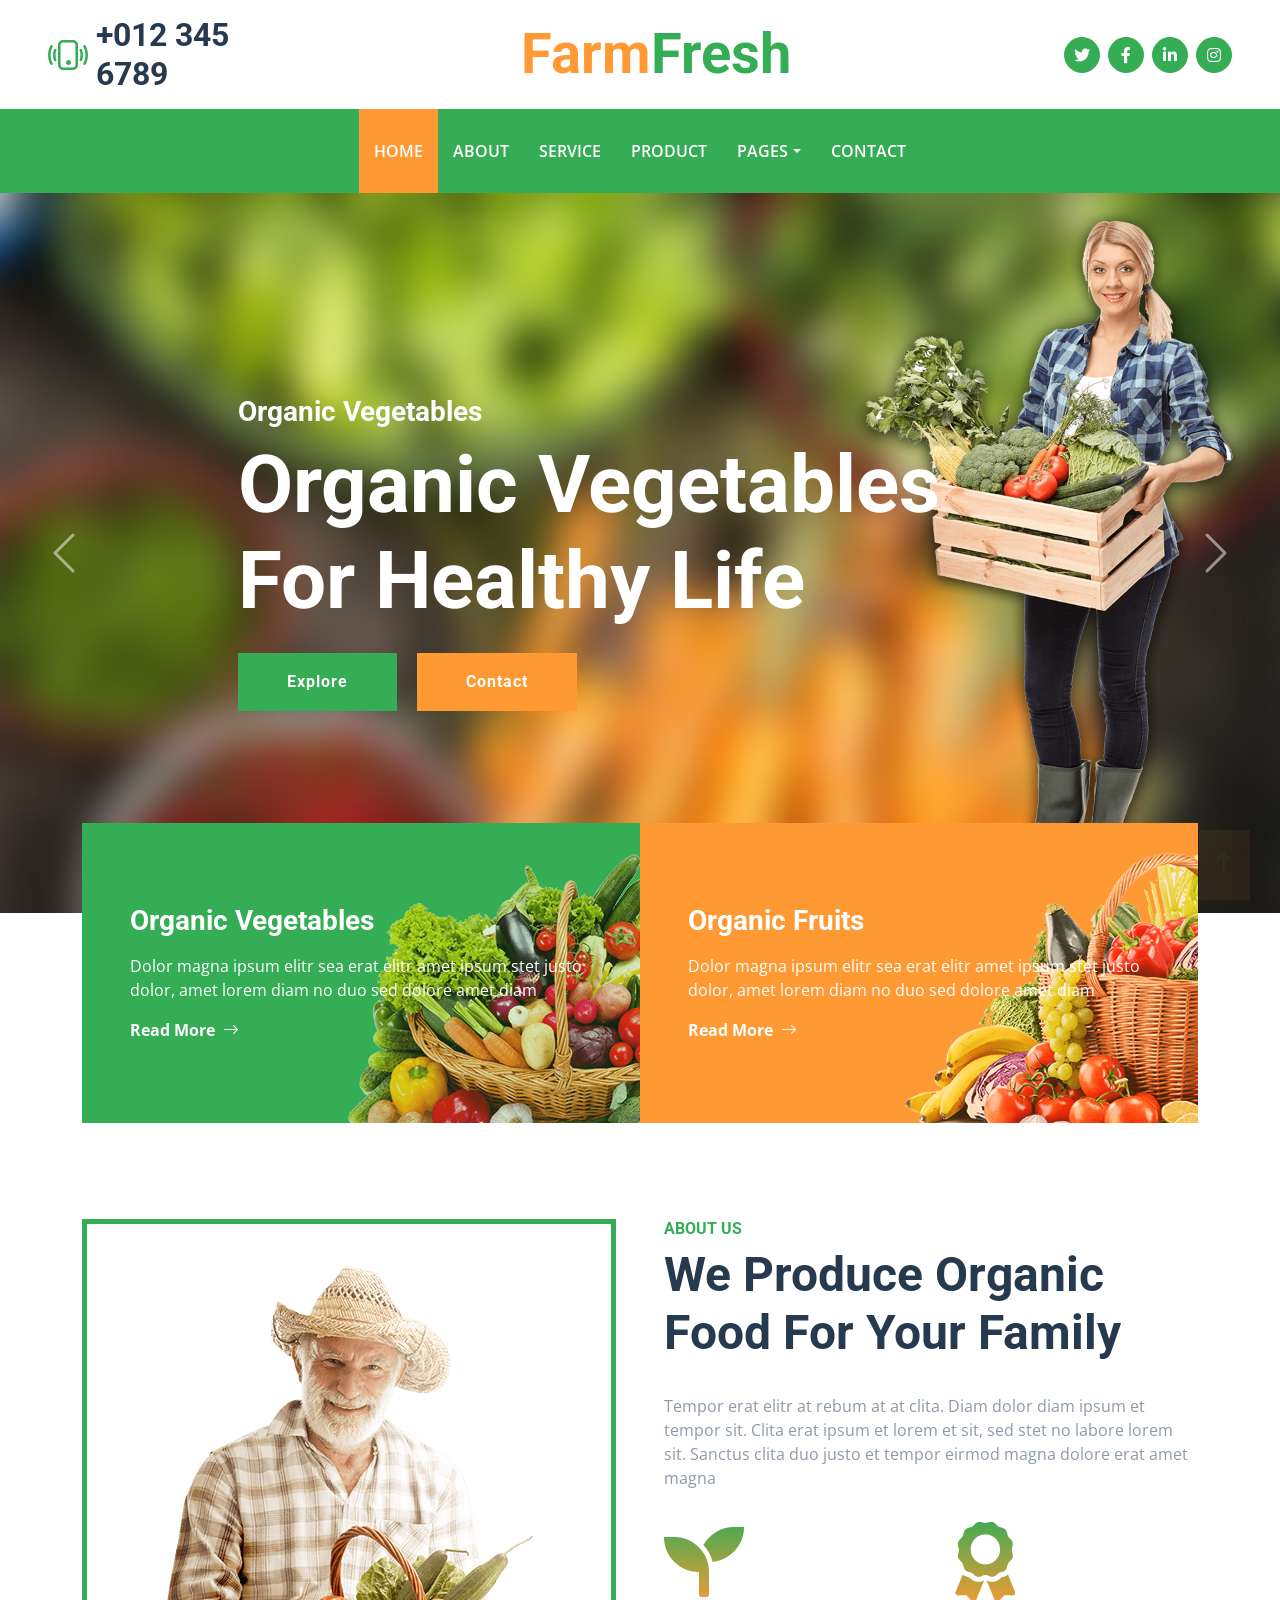
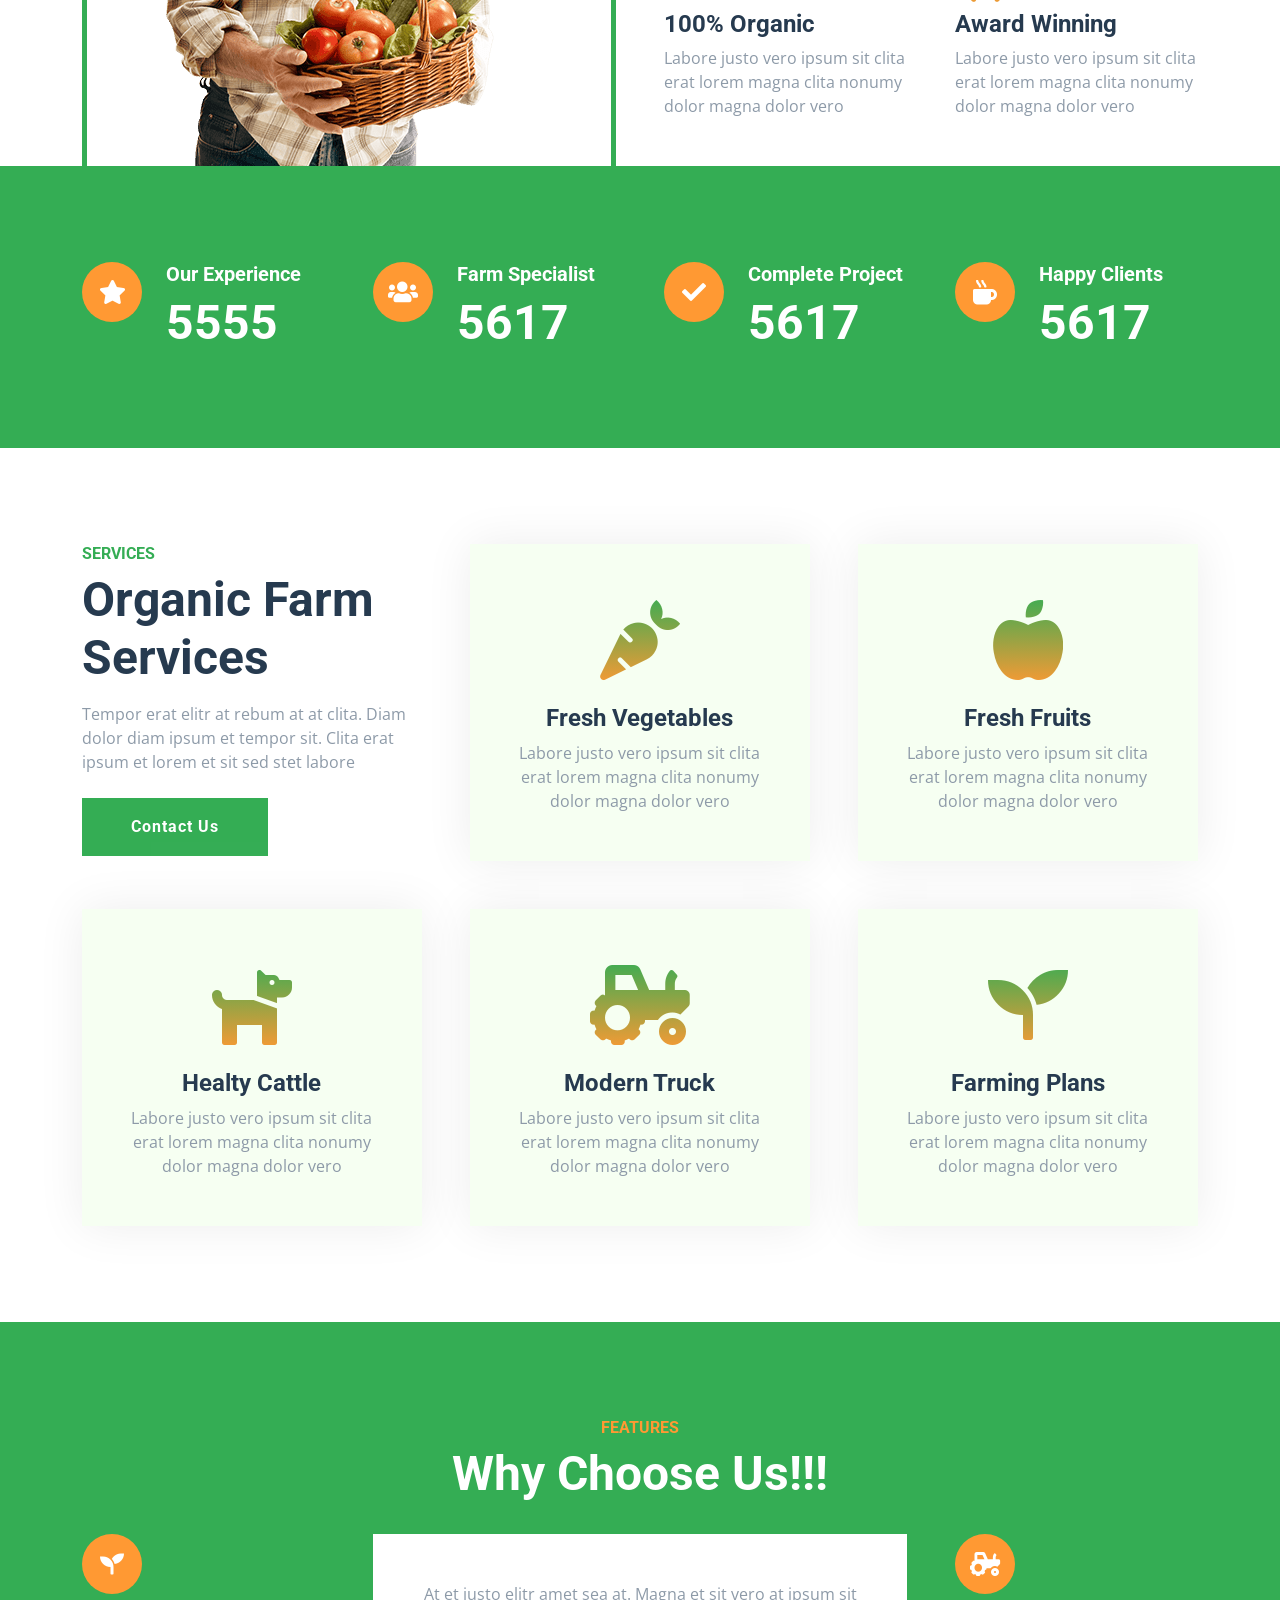
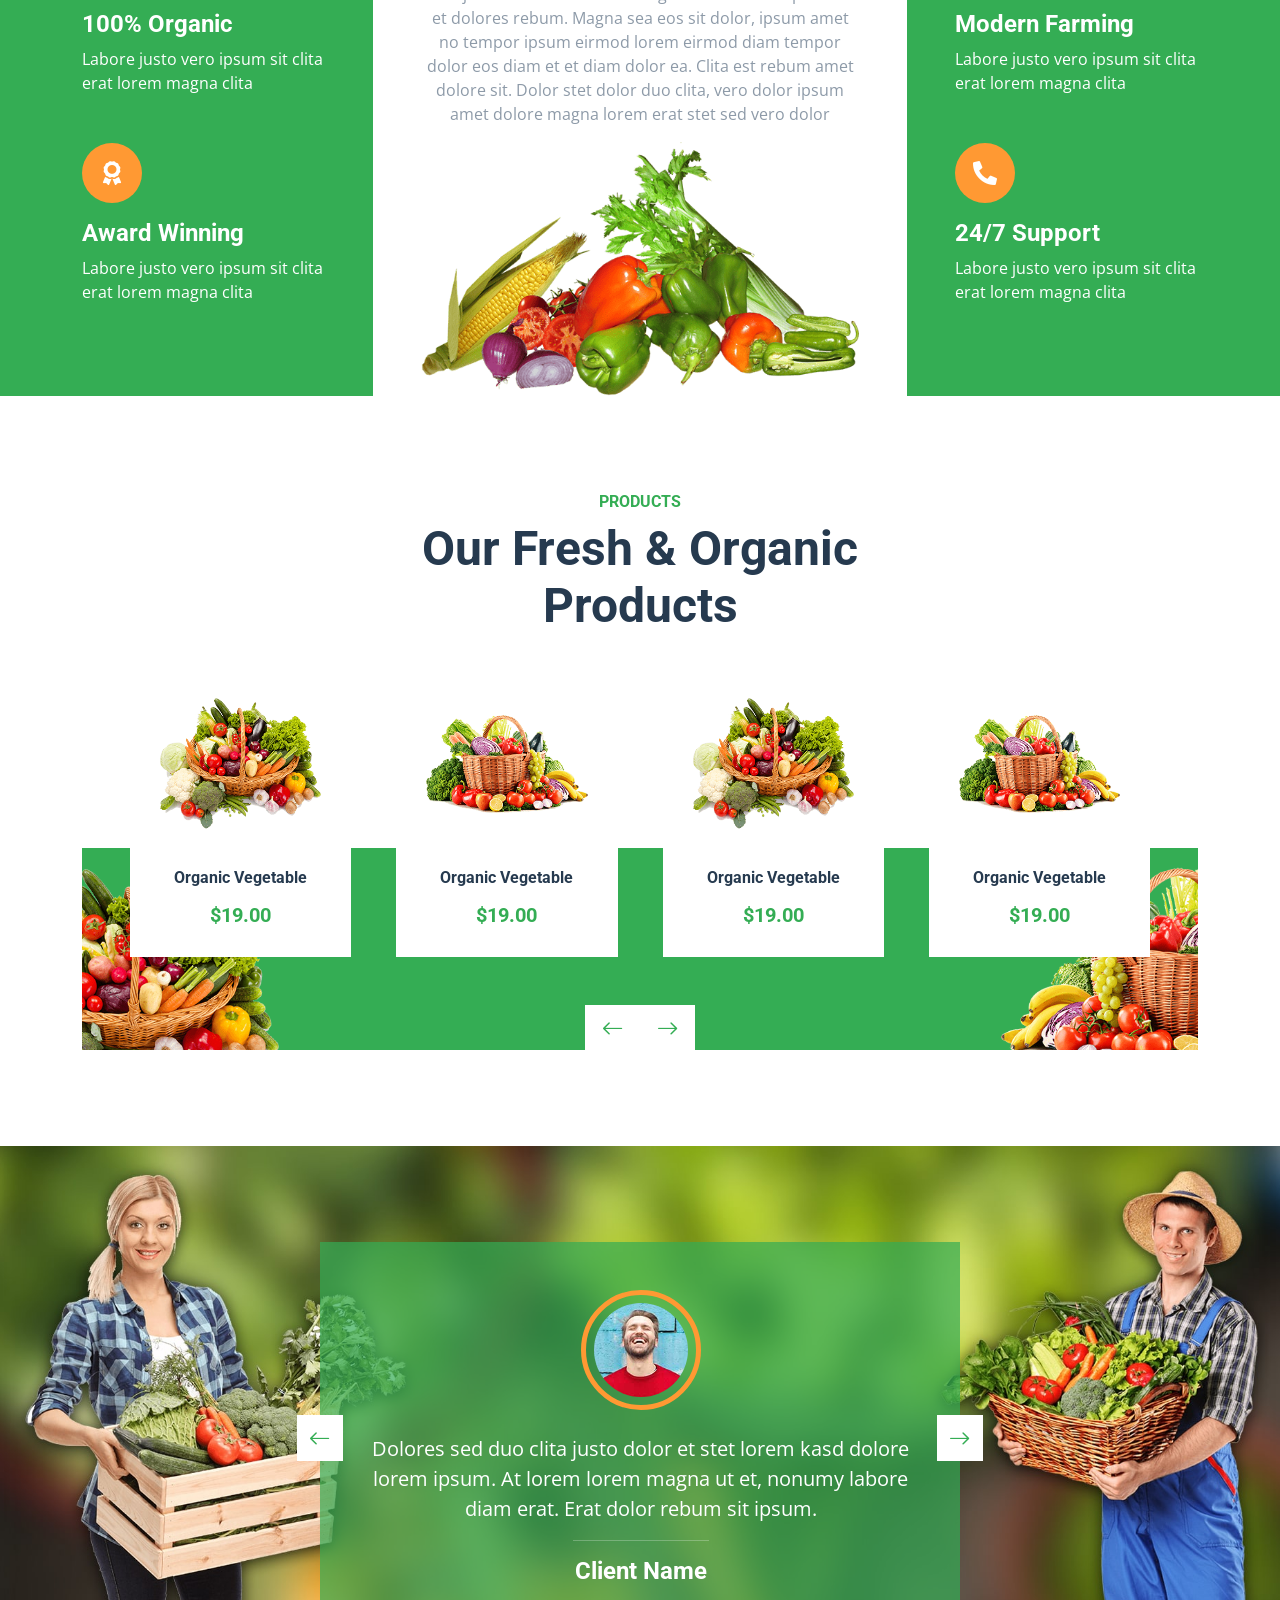
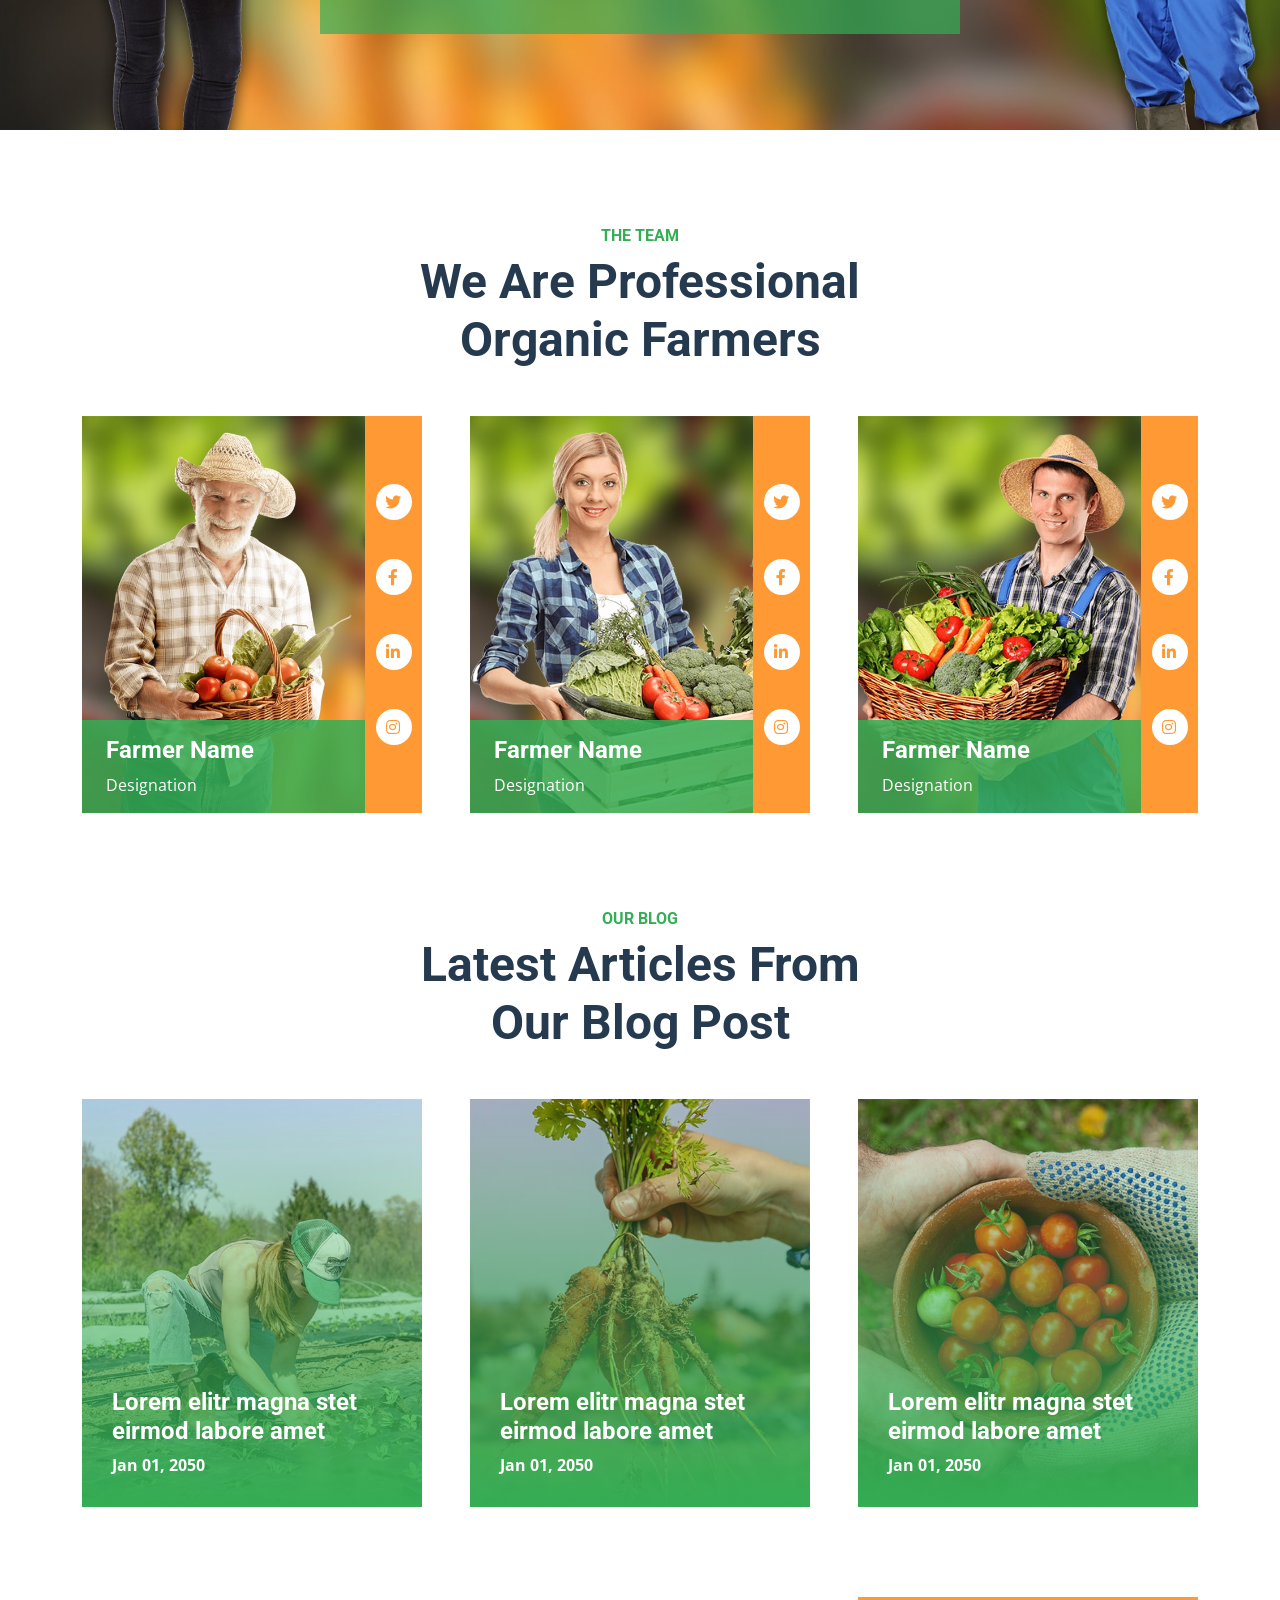
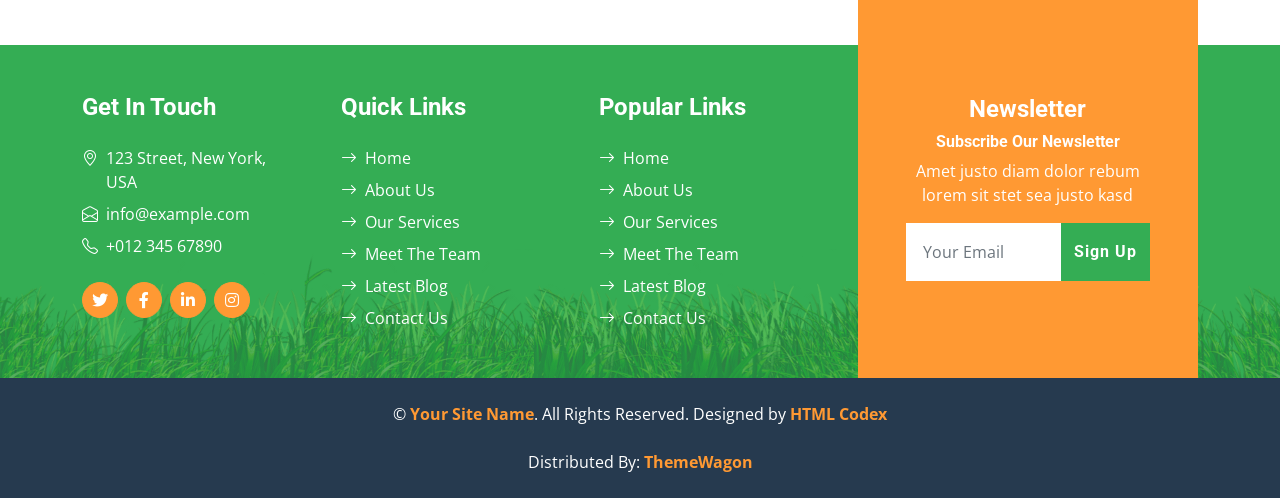
==== commit 8e109e4d: "change version" ====
--- a/index.html
+++ b/index.html
@@ -1,213 +1,674 @@
 <!DOCTYPE html>
 <html lang="en">
-    <head>
-        <meta charset="UTF-8" />
-        <meta name="viewport" content="width=device-width, initial-scale=1.0" />
-        <title>Lifestyle</title>
-        <link rel="stylesheet" href="/css/main.css" />
-        <link rel="stylesheet" href="/css/lifestyle.css" />
-        <link rel="stylesheet" href="/css/update.css" />
-    </head>
-    <body class="is-loaded">
-        <div id="content">
-            <main id="main">
-                <div id="lead-area-pc">
-                    <div class="lead-area">
-                        <div class="container">
-                            <div class="lead-box">
-                                <div class="txt-wrap">
-                                    <p class="lead-1">あなたにぴったりなサービスで<br class="hidden-pc" />J:COMをおトクにスタート</p>
-                                    <p class="lead-2"><span class="text-upper text-upper-md">30秒でできるかんたん診断</span></p>
+
+<head>
+    <meta charset="utf-8">
+    <title>FarmFresh - Organic Farm Website Template</title>
+    <meta content="width=device-width, initial-scale=1.0" name="viewport">
+    <meta content="Free HTML Templates" name="keywords">
+    <meta content="Free HTML Templates" name="description">
+
+    <!-- Favicon -->
+    <link href="img/favicon.ico" rel="icon">
+
+    <!-- Google Web Fonts -->
+    <link rel="preconnect" href="https://fonts.gstatic.com">
+    <link href="https://fonts.googleapis.com/css2?family=Open+Sans:wght@400;600&family=Roboto:wght@500;700&display=swap" rel="stylesheet">
+
+    <!-- Icon Font Stylesheet -->
+    <link href="https://cdnjs.cloudflare.com/ajax/libs/font-awesome/5.15.0/css/all.min.css" rel="stylesheet">
+    <link href="https://cdn.jsdelivr.net/npm/bootstrap-icons@1.4.1/font/bootstrap-icons.css" rel="stylesheet">
+
+    <!-- Libraries Stylesheet -->
+    <link href="lib/owlcarousel/assets/owl.carousel.min.css" rel="stylesheet">
+
+    <!-- Customized Bootstrap Stylesheet -->
+    <link href="css/bootstrap.min.css" rel="stylesheet">
+
+    <!-- Template Stylesheet -->
+    <link href="css/style.css" rel="stylesheet">
+    <!-- Begin Mieruca Embed Code -->
+<script type="text/javascript" id="mierucajs">
+window.__fid = window.__fid || [];__fid.push([918353941]);
+(function() {
+function mieruca(){if(typeof window.__fjsld != "undefined") return; window.__fjsld = 1; var fjs = document.createElement('script'); fjs.type = 'text/javascript'; fjs.async = true; fjs.id = "fjssync"; var timestamp = new Date;fjs.src = ('https:' == document.location.protocol ? 'https' : 'http') + '://hm.mieru-ca.com/service/js/mieruca-hm.js?v=1'; var x = document.getElementsByTagName('script')[0]; x.parentNode.insertBefore(fjs, x); };
+setTimeout(mieruca, 500); document.readyState != "complete" ? (window.attachEvent ? window.attachEvent("onload", mieruca) : window.addEventListener("load", mieruca, false)) : mieruca();
+})();
+</script>
+<!-- End Mieruca Embed Code -->
+ <!-- Mieruca Optimize Tag -->
+<script type="text/javascript" id="mierucaOptimizejs">
+window.__optimizeid = window.__optimizeid || [];__optimizeid.push([1401875464]);
+(function () {var fjs = document.createElement('script');fjs.type = 'text/javascript';
+fjs.async = true;fjs.id = "fjssync";var timestamp = new Date;fjs.src = 'https://dev.opt.mieru-ca.com/service/js/mieruca-optimize-dev.js?v=' + timestamp.getTime();
+var x = document.getElementsByTagName('script')[0];x.parentNode.insertBefore(fjs, x);})();
+</script>
+<!-- End Mieruca Optimize Tag -->
+</head>
+
+<body>
+    <!-- Topbar Start -->
+    <div class="container-fluid px-5 d-none d-lg-block">
+        <div class="row gx-5 py-3 align-items-center">
+            <div class="col-lg-3">
+                <div class="d-flex align-items-center justify-content-start">
+                    <i class="bi bi-phone-vibrate fs-1 text-primary me-2"></i>
+                    <h2 class="mb-0">+012 345 6789</h2>
+                </div>
+            </div>
+            <div class="col-lg-6">
+                <div class="d-flex align-items-center justify-content-center">
+                    <a href="index.html" class="navbar-brand ms-lg-5">
+                        <h1 class="m-0 display-4 text-primary"><span class="text-secondary">Farm</span>Fresh</h1>
+                    </a>
+                </div>
+            </div>
+            <div class="col-lg-3">
+                <div class="d-flex align-items-center justify-content-end">
+                    <a class="btn btn-primary btn-square rounded-circle me-2" href="#"><i class="fab fa-twitter"></i></a>
+                    <a class="btn btn-primary btn-square rounded-circle me-2" href="#"><i class="fab fa-facebook-f"></i></a>
+                    <a class="btn btn-primary btn-square rounded-circle me-2" href="#"><i class="fab fa-linkedin-in"></i></a>
+                    <a class="btn btn-primary btn-square rounded-circle" href="#"><i class="fab fa-instagram"></i></a>
+                </div>
+            </div>
+        </div>
+    </div>
+    <!-- Topbar End -->
+
+
+    <!-- Navbar Start -->
+    <nav class="navbar navbar-expand-lg bg-primary navbar-dark shadow-sm py-3 py-lg-0 px-3 px-lg-5">
+        <a href="index.html" class="navbar-brand d-flex d-lg-none">
+            <h1 class="m-0 display-4 text-secondary"><span class="text-white">Farm</span>Fresh</h1>
+        </a>
+        <button class="navbar-toggler" type="button" data-bs-toggle="collapse" data-bs-target="#navbarCollapse">
+            <span class="navbar-toggler-icon"></span>
+        </button>
+        <div class="collapse navbar-collapse" id="navbarCollapse">
+            <div class="navbar-nav mx-auto py-0">
+                <a href="index.html" class="nav-item nav-link active">Home</a>
+                <a href="about.html" class="nav-item nav-link">About</a>
+                <a href="service.html" class="nav-item nav-link">Service</a>
+                <a href="product.html" class="nav-item nav-link">Product</a>
+                <div class="nav-item dropdown">
+                    <a href="#" class="nav-link dropdown-toggle" data-bs-toggle="dropdown">Pages</a>
+                    <div class="dropdown-menu m-0">
+                        <a href="blog.html" class="dropdown-item">Blog Grid</a>
+                        <a href="detail.html" class="dropdown-item">Blog Detail</a>
+                        <a href="feature.html" class="dropdown-item">Features</a>
+                        <a href="team.html" class="dropdown-item">The Team</a>
+                        <a href="testimonial.html" class="dropdown-item">Testimonial</a>
+                    </div>
+                </div>
+                <a href="contact.html" class="nav-item nav-link">Contact</a>
+            </div>
+        </div>
+    </nav>
+    <!-- Navbar End -->
+
+
+    <!-- Carousel Start -->
+    <div class="container-fluid p-0">
+        <div id="header-carousel" class="carousel slide carousel-fade" data-bs-ride="carousel">
+            <div class="carousel-inner">
+                <div class="carousel-item active">
+                    <img class="w-100" src="img/carousel-1.jpg" alt="Image">
+                    <div class="carousel-caption top-0 bottom-0 start-0 end-0 d-flex flex-column align-items-center justify-content-center">
+                        <div class="text-start p-5" style="max-width: 900px;">
+                            <h3 class="text-white">Organic Vegetables</h3>
+                            <h1 class="display-1 text-white mb-md-4">Organic Vegetables For Healthy Life</h1>
+                            <a href="" class="btn btn-primary py-md-3 px-md-5 me-3">Explore</a>
+                            <a href="" class="btn btn-secondary py-md-3 px-md-5">Contact</a>
+                        </div>
+                    </div>
+                </div>
+                <div class="carousel-item">
+                    <img class="w-100" src="img/carousel-2.jpg" alt="Image">
+                    <div class="carousel-caption top-0 bottom-0 start-0 end-0 d-flex flex-column align-items-center justify-content-center">
+                        <div class="text-start p-5" style="max-width: 900px;">
+                            <h3 class="text-white">Organic Fruits</h3>
+                            <h1 class="display-1 text-white mb-md-4">Organic Fruits For Better Health</h1>
+                            <a href="" class="btn btn-primary py-md-3 px-md-5 me-3">Explore</a>
+                            <a href="" class="btn btn-secondary py-md-3 px-md-5">Contact</a>
+                        </div>
+                    </div>
+                </div>
+            </div>
+            <button class="carousel-control-prev" type="button" data-bs-target="#header-carousel"
+                data-bs-slide="prev">
+                <span class="carousel-control-prev-icon" aria-hidden="true"></span>
+                <span class="visually-hidden">Previous</span>
+            </button>
+            <button class="carousel-control-next" type="button" data-bs-target="#header-carousel"
+                data-bs-slide="next">
+                <span class="carousel-control-next-icon" aria-hidden="true"></span>
+                <span class="visually-hidden">Next</span>
+            </button>
+        </div>
+    </div>
+    <!-- Carousel End -->
+
+
+    <!-- Banner Start -->
+    <div class="container-fluid banner mb-5">
+        <div class="container">
+            <div class="row gx-0">
+                <div class="col-md-6">
+                    <div class="bg-primary bg-vegetable d-flex flex-column justify-content-center p-5" style="height: 300px;">
+                        <h3 class="text-white mb-3">Organic Vegetables</h3>
+                        <p class="text-white">Dolor magna ipsum elitr sea erat elitr amet ipsum stet justo dolor, amet lorem diam no duo sed dolore amet diam</p>
+                        <a class="text-white fw-bold" href="">Read More<i class="bi bi-arrow-right ms-2"></i></a>
+                    </div>
+                </div>
+                <div class="col-md-6">
+                    <div class="bg-secondary bg-fruit d-flex flex-column justify-content-center p-5" style="height: 300px;">
+                        <h3 class="text-white mb-3">Organic Fruits</h3>
+                        <p class="text-white">Dolor magna ipsum elitr sea erat elitr amet ipsum stet justo dolor, amet lorem diam no duo sed dolore amet diam</p>
+                        <a class="text-white fw-bold" href="">Read More<i class="bi bi-arrow-right ms-2"></i></a>
+                    </div>
+                </div>
+            </div>
+        </div>
+    </div>
+    <!-- Banner Start -->
+
+
+    <!-- About Start -->
+    <div class="container-fluid about pt-5">
+        <div class="container">
+            <div class="row gx-5">
+                <div class="col-lg-6 mb-5 mb-lg-0">
+                    <div class="d-flex h-100 border border-5 border-primary border-bottom-0 pt-4">
+                        <img class="img-fluid mt-auto mx-auto" src="img/about.png">
+                    </div>
+                </div>
+                <div class="col-lg-6 pb-5">
+                    <div class="mb-3 pb-2">
+                        <h6 class="text-primary text-uppercase">About Us</h6>
+                        <h1 class="display-5">We Produce Organic Food For Your Family</h1>
+                    </div>
+                    <p class="mb-4">Tempor erat elitr at rebum at at clita. Diam dolor diam ipsum et tempor sit. Clita erat ipsum et lorem et sit, sed stet no labore lorem sit. Sanctus clita duo justo et tempor eirmod magna dolore erat amet magna</p>
+                    <div class="row gx-5 gy-4">
+                        <div class="col-sm-6">
+                            <i class="fa fa-seedling display-1 text-secondary"></i>
+                            <h4>100% Organic</h4>
+                            <p class="mb-0">Labore justo vero ipsum sit clita erat lorem magna clita nonumy dolor magna dolor vero</p>
+                        </div>
+                        <div class="col-sm-6">
+                            <i class="fa fa-award display-1 text-secondary"></i>
+                            <h4>Award Winning</h4>
+                            <p class="mb-0">Labore justo vero ipsum sit clita erat lorem magna clita nonumy dolor magna dolor vero</p>
+                        </div>
+                    </div>
+                </div>
+            </div>
+        </div>
+    </div>
+    <!-- About End -->
+
+
+    <!-- Facts Start -->
+    <div class="container-fluid bg-primary facts py-5 mb-5">
+        <div class="container py-5">
+            <div class="row gx-5 gy-4">
+                <div class="col-lg-3 col-md-6">
+                    <div class="d-flex">
+                        <div class="bg-secondary rounded-circle d-flex align-items-center justify-content-center mb-3" style="width: 60px; height: 60px;">
+                            <i class="fa fa-star fs-4 text-white"></i>
+                        </div>
+                        <div class="ps-4">
+                            <h5 class="text-white">Our Experience</h5>
+                            <h1 class="display-5 text-white mb-0" data-toggle="counter-up">12345</h1>
+                        </div>
+                    </div>
+                </div>
+                <div class="col-lg-3 col-md-6">
+                    <div class="d-flex">
+                        <div class="bg-secondary rounded-circle d-flex align-items-center justify-content-center mb-3" style="width: 60px; height: 60px;">
+                            <i class="fa fa-users fs-4 text-white"></i>
+                        </div>
+                        <div class="ps-4">
+                            <h5 class="text-white">Farm Specialist</h5>
+                            <h1 class="display-5 text-white mb-0" data-toggle="counter-up">12345</h1>
+                        </div>
+                    </div>
+                </div>
+                <div class="col-lg-3 col-md-6">
+                    <div class="d-flex">
+                        <div class="bg-secondary rounded-circle d-flex align-items-center justify-content-center mb-3" style="width: 60px; height: 60px;">
+                            <i class="fa fa-check fs-4 text-white"></i>
+                        </div>
+                        <div class="ps-4">
+                            <h5 class="text-white">Complete Project</h5>
+                            <h1 class="display-5 text-white mb-0" data-toggle="counter-up">12345</h1>
+                        </div>
+                    </div>
+                </div>
+                <div class="col-lg-3 col-md-6">
+                    <div class="d-flex">
+                        <div class="bg-secondary rounded-circle d-flex align-items-center justify-content-center mb-3" style="width: 60px; height: 60px;">
+                            <i class="fa fa-mug-hot fs-4 text-white"></i>
+                        </div>
+                        <div class="ps-4">
+                            <h5 class="text-white">Happy Clients</h5>
+                            <h1 class="display-5 text-white mb-0" data-toggle="counter-up">12345</h1>
+                        </div>
+                    </div>
+                </div>
+            </div>
+        </div>
+    </div>
+    <!-- Facts End -->
+    
+
+    <!-- Services Start -->
+    <div class="container-fluid py-5">
+        <div class="container">
+            <div class="row g-5">
+                <div class="col-lg-4 col-md-6">
+                    <div class="mb-3">
+                        <h6 class="text-primary text-uppercase">Services</h6>
+                        <h1 class="display-5">Organic Farm Services</h1>
+                    </div>
+                    <p class="mb-4">Tempor erat elitr at rebum at at clita. Diam dolor diam ipsum et tempor sit. Clita erat ipsum et lorem et sit sed stet labore</p>
+                    <a href="" class="btn btn-primary py-md-3 px-md-5">Contact Us</a>
+                </div>
+                <div class="col-lg-4 col-md-6">
+                    <div class="service-item bg-light text-center p-5">
+                        <i class="fa fa-carrot display-1 text-primary mb-3"></i>
+                        <h4>Fresh Vegetables</h4>
+                        <p class="mb-0">Labore justo vero ipsum sit clita erat lorem magna clita nonumy dolor magna dolor vero</p>
+                    </div>
+                </div>
+                <div class="col-lg-4 col-md-6">
+                    <div class="service-item bg-light text-center p-5">
+                        <i class="fa fa-apple-alt display-1 text-primary mb-3"></i>
+                        <h4>Fresh Fruits</h4>
+                        <p class="mb-0">Labore justo vero ipsum sit clita erat lorem magna clita nonumy dolor magna dolor vero</p>
+                    </div>
+                </div>
+                <div class="col-lg-4 col-md-6">
+                    <div class="service-item bg-light text-center p-5">
+                        <i class="fa fa-dog display-1 text-primary mb-3"></i>
+                        <h4>Healty Cattle</h4>
+                        <p class="mb-0">Labore justo vero ipsum sit clita erat lorem magna clita nonumy dolor magna dolor vero</p>
+                    </div>
+                </div>
+                <div class="col-lg-4 col-md-6">
+                    <div class="service-item bg-light text-center p-5">
+                        <i class="fa fa-tractor display-1 text-primary mb-3"></i>
+                        <h4>Modern Truck</h4>
+                        <p class="mb-0">Labore justo vero ipsum sit clita erat lorem magna clita nonumy dolor magna dolor vero</p>
+                    </div>
+                </div>
+                <div class="col-lg-4 col-md-6">
+                    <div class="service-item bg-light text-center p-5">
+                        <i class="fa fa-seedling display-1 text-primary mb-3"></i>
+                        <h4>Farming Plans</h4>
+                        <p class="mb-0">Labore justo vero ipsum sit clita erat lorem magna clita nonumy dolor magna dolor vero</p>
+                    </div>
+                </div>
+            </div>
+        </div>
+    </div>
+    <!-- Services End -->
+
+
+    <!-- Features Start -->
+    <div class="container-fluid bg-primary feature py-5 pb-lg-0 my-5">
+        <div class="container py-5 pb-lg-0">
+            <div class="mx-auto text-center mb-3 pb-2" style="max-width: 500px;">
+                <h6 class="text-uppercase text-secondary">Features</h6>
+                <h1 class="display-5 text-white">Why Choose Us!!!</h1>
+            </div>
+            <div class="row g-5">
+                <div class="col-lg-3">
+                    <div class="text-white mb-5">
+                        <div class="bg-secondary rounded-pill d-flex align-items-center justify-content-center mb-3" style="width: 60px; height: 60px;">
+                            <i class="fa fa-seedling fs-4 text-white"></i>
+                        </div>
+                        <h4 class="text-white">100% Organic</h4>
+                        <p class="mb-0">Labore justo vero ipsum sit clita erat lorem magna clita</p>
+                    </div>
+                    <div class="text-white">
+                        <div class="bg-secondary rounded-pill d-flex align-items-center justify-content-center mb-3" style="width: 60px; height: 60px;">
+                            <i class="fa fa-award fs-4 text-white"></i>
+                        </div>
+                        <h4 class="text-white">Award Winning</h4>
+                        <p class="mb-0">Labore justo vero ipsum sit clita erat lorem magna clita</p>
+                    </div>
+                </div>
+                <div class="col-lg-6">
+                    <div class="d-block bg-white h-100 text-center p-5 pb-lg-0">
+                        <p>At et justo elitr amet sea at. Magna et sit vero at ipsum sit et dolores rebum. Magna sea eos sit dolor, ipsum amet no tempor ipsum eirmod lorem eirmod diam tempor dolor eos diam et et diam dolor ea. Clita est rebum amet dolore sit. Dolor stet dolor duo clita, vero dolor ipsum amet dolore magna lorem erat stet sed vero dolor</p>
+                        <img class="img-fluid" src="img/feature.png" alt="">
+                    </div>
+                </div>
+                <div class="col-lg-3">
+                    <div class="text-white mb-5">
+                        <div class="bg-secondary rounded-pill d-flex align-items-center justify-content-center mb-3" style="width: 60px; height: 60px;">
+                            <i class="fa fa-tractor fs-4 text-white"></i>
+                        </div>
+                        <h4 class="text-white">Modern Farming</h4>
+                        <p class="mb-0">Labore justo vero ipsum sit clita erat lorem magna clita</p>
+                    </div>
+                    <div class="text-white">
+                        <div class="bg-secondary rounded-pill d-flex align-items-center justify-content-center mb-3" style="width: 60px; height: 60px;">
+                            <i class="fa fa-phone-alt fs-4 text-white"></i>
+                        </div>
+                        <h4 class="text-white">24/7 Support</h4>
+                        <p class="mb-0">Labore justo vero ipsum sit clita erat lorem magna clita</p>
+                    </div>
+                </div>
+            </div>
+        </div>
+    </div>
+    <!-- Features Start -->
+
+
+    <!-- Products Start -->
+    <div class="container-fluid py-5">
+        <div class="container">
+            <div class="mx-auto text-center mb-5" style="max-width: 500px;">
+                <h6 class="text-primary text-uppercase">Products</h6>
+                <h1 class="display-5">Our Fresh & Organic Products</h1>
+            </div>
+            <div class="owl-carousel product-carousel px-5">
+                <div class="pb-5">
+                    <div class="product-item position-relative bg-white d-flex flex-column text-center">
+                        <img class="img-fluid mb-4" src="img/product-1.png" alt="">
+                        <h6 class="mb-3">Organic Vegetable</h6>
+                        <h5 class="text-primary mb-0">$19.00</h5>
+                        <div class="btn-action d-flex justify-content-center">
+                            <a class="btn bg-primary py-2 px-3" href=""><i class="bi bi-cart text-white"></i></a>
+                            <a class="btn bg-secondary py-2 px-3" href=""><i class="bi bi-eye text-white"></i></a>
+                        </div>
+                    </div>
+                </div>
+                <div class="pb-5">
+                    <div class="product-item position-relative bg-white d-flex flex-column text-center">
+                        <img class="img-fluid mb-4" src="img/product-2.png" alt="">
+                        <h6 class="mb-3">Organic Vegetable</h6>
+                        <h5 class="text-primary mb-0">$19.00</h5>
+                        <div class="btn-action d-flex justify-content-center">
+                            <a class="btn bg-primary py-2 px-3" href=""><i class="bi bi-cart text-white"></i></a>
+                            <a class="btn bg-secondary py-2 px-3" href=""><i class="bi bi-eye text-white"></i></a>
+                        </div>
+                    </div>
+                </div>
+                <div class="pb-5">
+                    <div class="product-item position-relative bg-white d-flex flex-column text-center">
+                        <img class="img-fluid mb-4" src="img/product-1.png" alt="">
+                        <h6 class="mb-3">Organic Vegetable</h6>
+                        <h5 class="text-primary mb-0">$19.00</h5>
+                        <div class="btn-action d-flex justify-content-center">
+                            <a class="btn bg-primary py-2 px-3" href=""><i class="bi bi-cart text-white"></i></a>
+                            <a class="btn bg-secondary py-2 px-3" href=""><i class="bi bi-eye text-white"></i></a>
+                        </div>
+                    </div>
+                </div>
+                <div class="pb-5">
+                    <div class="product-item position-relative bg-white d-flex flex-column text-center">
+                        <img class="img-fluid mb-4" src="img/product-2.png" alt="">
+                        <h6 class="mb-3">Organic Vegetable</h6>
+                        <h5 class="text-primary mb-0">$19.00</h5>
+                        <div class="btn-action d-flex justify-content-center">
+                            <a class="btn bg-primary py-2 px-3" href=""><i class="bi bi-cart text-white"></i></a>
+                            <a class="btn bg-secondary py-2 px-3" href=""><i class="bi bi-eye text-white"></i></a>
+                        </div>
+                    </div>
+                </div>
+                <div class="pb-5">
+                    <div class="product-item position-relative bg-white d-flex flex-column text-center">
+                        <img class="img-fluid mb-4" src="img/product-1.png" alt="">
+                        <h6 class="mb-3">Organic Vegetable</h6>
+                        <h5 class="text-primary mb-0">$19.00</h5>
+                        <div class="btn-action d-flex justify-content-center">
+                            <a class="btn bg-primary py-2 px-3" href=""><i class="bi bi-cart text-white"></i></a>
+                            <a class="btn bg-secondary py-2 px-3" href=""><i class="bi bi-eye text-white"></i></a>
+                        </div>
+                    </div>
+                </div>
+            </div>
+        </div>
+    </div>
+    <!-- Products End -->
+
+
+    <!-- Testimonial Start -->
+    <div class="container-fluid bg-testimonial py-5 my-5">
+        <div class="container py-5">
+            <div class="row justify-content-center">
+                <div class="col-lg-7">
+                    <div class="owl-carousel testimonial-carousel p-5">
+                        <div class="testimonial-item text-center text-white">
+                            <img class="img-fluid mx-auto p-2 border border-5 border-secondary rounded-circle mb-4" src="img/testimonial-2.jpg" alt="">
+                            <p class="fs-5">Dolores sed duo clita justo dolor et stet lorem kasd dolore lorem ipsum. At lorem lorem magna ut et, nonumy labore diam erat. Erat dolor rebum sit ipsum.</p>
+                            <hr class="mx-auto w-25">
+                            <h4 class="text-white mb-0">Client Name</h4>
+                        </div>
+                        <div class="testimonial-item text-center text-white">
+                            <img class="img-fluid mx-auto p-2 border border-5 border-secondary rounded-circle mb-4" src="img/testimonial-2.jpg" alt="">
+                            <p class="fs-5">Dolores sed duo clita justo dolor et stet lorem kasd dolore lorem ipsum. At lorem lorem magna ut et, nonumy labore diam erat. Erat dolor rebum sit ipsum.</p>
+                            <hr class="mx-auto w-25">
+                            <h4 class="text-white mb-0">Client Name</h4>
+                        </div>
+                    </div>
+                </div>
+            </div>
+        </div>
+    </div>
+    <!-- Testimonial End -->
+
+
+    <!-- Team Start -->
+    <div class="container-fluid py-5">
+        <div class="container">
+            <div class="mx-auto text-center mb-5" style="max-width: 500px;">
+                <h6 class="text-primary text-uppercase">The Team</h6>
+                <h1 class="display-5">We Are Professional Organic Farmers</h1>
+            </div>
+            <div class="row g-5">
+                <div class="col-lg-4 col-md-6">
+                    <div class="row g-0">
+                        <div class="col-10">
+                            <div class="position-relative">
+                                <img class="img-fluid w-100" src="img/team-1.jpg" alt="">
+                                <div class="position-absolute start-0 bottom-0 w-100 py-3 px-4" style="background: rgba(52, 173, 84, .85);">
+                                    <h4 class="text-white">Farmer Name</h4>
+                                    <span class="text-white">Designation</span>
                                 </div>
                             </div>
-                            <div class="text-center">
-                                <button id="js-lifestyle_start" class="btn-white-dark start-btn large-btn"><span class="disabled">診断準備中...</span><span class="abled">診断をスタートする</span></button>
-                            </div>
-                        </div>
-                    </div>
-                </div>
-
-                <div id="lifestyle-diagnosis" class="lifestyle-diagnosis-sec">
-                    <div class="container">
-                        <div class="loader-wrap"></div>
+                        </div>
+                        <div class="col-2">
+                            <div class="h-100 d-flex flex-column align-items-center justify-content-around bg-secondary py-5">
+                                <a class="btn btn-square rounded-circle bg-white" href="#"><i class="fab fa-twitter text-secondary"></i></a>
+                                <a class="btn btn-square rounded-circle bg-white" href="#"><i class="fab fa-facebook-f text-secondary"></i></a>
+                                <a class="btn btn-square rounded-circle bg-white" href="#"><i class="fab fa-linkedin-in text-secondary"></i></a>
+                                <a class="btn btn-square rounded-circle bg-white" href="#"><i class="fab fa-instagram text-secondary"></i></a>
+                            </div>
+                        </div>
+                    </div>
+                </div>
+                <div class="col-lg-4 col-md-6">
+                    <div class="row g-0">
+                        <div class="col-10">
+                            <div class="position-relative">
+                                <img class="img-fluid w-100" src="img/team-2.jpg" alt="">
+                                <div class="position-absolute start-0 bottom-0 w-100 py-3 px-4" style="background: rgba(52, 173, 84, .85);">
+                                    <h4 class="text-white">Farmer Name</h4>
+                                    <span class="text-white">Designation</span>
+                                </div>
+                            </div>
+                        </div>
+                        <div class="col-2">
+                            <div class="h-100 d-flex flex-column align-items-center justify-content-around bg-secondary py-5">
+                                <a class="btn btn-square rounded-circle bg-white" href="#"><i class="fab fa-twitter text-secondary"></i></a>
+                                <a class="btn btn-square rounded-circle bg-white" href="#"><i class="fab fa-facebook-f text-secondary"></i></a>
+                                <a class="btn btn-square rounded-circle bg-white" href="#"><i class="fab fa-linkedin-in text-secondary"></i></a>
+                                <a class="btn btn-square rounded-circle bg-white" href="#"><i class="fab fa-instagram text-secondary"></i></a>
+                            </div>
+                        </div>
+                    </div>
+                </div>
+                <div class="col-lg-4 col-md-6">
+                    <div class="row g-0">
+                        <div class="col-10">
+                            <div class="position-relative">
+                                <img class="img-fluid w-100" src="img/team-3.jpg" alt="">
+                                <div class="position-absolute start-0 bottom-0 w-100 py-3 px-4" style="background: rgba(52, 173, 84, .85);">
+                                    <h4 class="text-white">Farmer Name</h4>
+                                    <span class="text-white">Designation</span>
+                                </div>
+                            </div>
+                        </div>
+                        <div class="col-2">
+                            <div class="h-100 d-flex flex-column align-items-center justify-content-around bg-secondary py-5">
+                                <a class="btn btn-square rounded-circle bg-white" href="#"><i class="fab fa-twitter text-secondary"></i></a>
+                                <a class="btn btn-square rounded-circle bg-white" href="#"><i class="fab fa-facebook-f text-secondary"></i></a>
+                                <a class="btn btn-square rounded-circle bg-white" href="#"><i class="fab fa-linkedin-in text-secondary"></i></a>
+                                <a class="btn btn-square rounded-circle bg-white" href="#"><i class="fab fa-instagram text-secondary"></i></a>
+                            </div>
+                        </div>
+                    </div>
+                </div>
+            </div>
+        </div>
+    </div>
+    <!-- Team End -->
+
+
+    <!-- Blog Start -->
+    <div class="container-fluid py-5">
+        <div class="container">
+            <div class="mx-auto text-center mb-5" style="max-width: 500px;">
+                <h6 class="text-primary text-uppercase">Our Blog</h6>
+                <h1 class="display-5">Latest Articles From Our Blog Post</h1>
+            </div>
+            <div class="row g-5">
+                <div class="col-lg-4">
+                    <div class="blog-item position-relative overflow-hidden">
+                        <img class="img-fluid" src="img/blog-1.jpg" alt="">
+                        <a class="blog-overlay" href="">
+                            <h4 class="text-white">Lorem elitr magna stet eirmod labore amet</h4>
+                            <span class="text-white fw-bold">Jan 01, 2050</span>
+                        </a>
+                    </div>
+                </div>
+                <div class="col-lg-4">
+                    <div class="blog-item position-relative overflow-hidden">
+                        <img class="img-fluid" src="img/blog-2.jpg" alt="">
+                        <a class="blog-overlay" href="">
+                            <h4 class="text-white">Lorem elitr magna stet eirmod labore amet</h4>
+                            <span class="text-white fw-bold">Jan 01, 2050</span>
+                        </a>
+                    </div>
+                </div>
+                <div class="col-lg-4">
+                    <div class="blog-item position-relative overflow-hidden">
+                        <img class="img-fluid" src="img/blog-3.jpg" alt="">
+                        <a class="blog-overlay" href="">
+                            <h4 class="text-white">Lorem elitr magna stet eirmod labore amet</h4>
+                            <span class="text-white fw-bold">Jan 01, 2050</span>
+                        </a>
+                    </div>
+                </div>
+            </div>
+        </div>
+    </div>
+    <!-- Blog End -->
+    
+
+    <!-- Footer Start -->
+    <div class="container-fluid bg-footer bg-primary text-white mt-5">
+        <div class="container">
+            <div class="row gx-5">
+                <div class="col-lg-8 col-md-6">
+                    <div class="row gx-5">
+                        <div class="col-lg-4 col-md-12 pt-5 mb-5">
+                            <h4 class="text-white mb-4">Get In Touch</h4>
+                            <div class="d-flex mb-2">
+                                <i class="bi bi-geo-alt text-white me-2"></i>
+                                <p class="text-white mb-0">123 Street, New York, USA</p>
+                            </div>
+                            <div class="d-flex mb-2">
+                                <i class="bi bi-envelope-open text-white me-2"></i>
+                                <p class="text-white mb-0">info@example.com</p>
+                            </div>
+                            <div class="d-flex mb-2">
+                                <i class="bi bi-telephone text-white me-2"></i>
+                                <p class="text-white mb-0">+012 345 67890</p>
+                            </div>
+                            <div class="d-flex mt-4">
+                                <a class="btn btn-secondary btn-square rounded-circle me-2" href="#"><i class="fab fa-twitter"></i></a>
+                                <a class="btn btn-secondary btn-square rounded-circle me-2" href="#"><i class="fab fa-facebook-f"></i></a>
+                                <a class="btn btn-secondary btn-square rounded-circle me-2" href="#"><i class="fab fa-linkedin-in"></i></a>
+                                <a class="btn btn-secondary btn-square rounded-circle" href="#"><i class="fab fa-instagram"></i></a>
+                            </div>
+                        </div>
+                        <div class="col-lg-4 col-md-12 pt-0 pt-lg-5 mb-5">
+                            <h4 class="text-white mb-4">Quick Links</h4>
+                            <div class="d-flex flex-column justify-content-start">
+                                <a class="text-white mb-2" href="#"><i class="bi bi-arrow-right text-white me-2"></i>Home</a>
+                                <a class="text-white mb-2" href="#"><i class="bi bi-arrow-right text-white me-2"></i>About Us</a>
+                                <a class="text-white mb-2" href="#"><i class="bi bi-arrow-right text-white me-2"></i>Our Services</a>
+                                <a class="text-white mb-2" href="#"><i class="bi bi-arrow-right text-white me-2"></i>Meet The Team</a>
+                                <a class="text-white mb-2" href="#"><i class="bi bi-arrow-right text-white me-2"></i>Latest Blog</a>
+                                <a class="text-white" href="#"><i class="bi bi-arrow-right text-white me-2"></i>Contact Us</a>
+                            </div>
+                        </div>
+                        <div class="col-lg-4 col-md-12 pt-0 pt-lg-5 mb-5">
+                            <h4 class="text-white mb-4">Popular Links</h4>
+                            <div class="d-flex flex-column justify-content-start">
+                                <a class="text-white mb-2" href="#"><i class="bi bi-arrow-right text-white me-2"></i>Home</a>
+                                <a class="text-white mb-2" href="#"><i class="bi bi-arrow-right text-white me-2"></i>About Us</a>
+                                <a class="text-white mb-2" href="#"><i class="bi bi-arrow-right text-white me-2"></i>Our Services</a>
+                                <a class="text-white mb-2" href="#"><i class="bi bi-arrow-right text-white me-2"></i>Meet The Team</a>
+                                <a class="text-white mb-2" href="#"><i class="bi bi-arrow-right text-white me-2"></i>Latest Blog</a>
+                                <a class="text-white" href="#"><i class="bi bi-arrow-right text-white me-2"></i>Contact Us</a>
+                            </div>
+                        </div>
+                    </div>
+                </div>
+                <div class="col-lg-4 col-md-6 mt-lg-n5">
+                    <div class="d-flex flex-column align-items-center justify-content-center text-center h-100 bg-secondary p-5">
+                        <h4 class="text-white">Newsletter</h4>
+                        <h6 class="text-white">Subscribe Our Newsletter</h6>
+                        <p>Amet justo diam dolor rebum lorem sit stet sea justo kasd</p>
                         <form action="">
-                            <div id="question-01" class="question-sec load-hide js-load-hide is-hide">
-                                <p class="question-ttl"><span class="label">Q1</span><span class="txt">家族構成を教えてください</span></p>
-                                <ul class="question-select-list tile3 js-question js-question-01">
-                                    <li>
-                                        <label class="question-select">
-                                            <input type="radio" name="question-select-q1" value="1" />
-                                            <span>
-                                                <span class="img">
-                                                    <picture>
-                                                        <source srcset="./images/img-lifestyle-q1-01-sp.png" media="(max-width: 767px)" width="172" height="172" />
-                                                        <img src="./images/img-lifestyle-q1-01.png" width="216" height="144" alt="" />
-                                                    </picture>
-                                                </span>
-                                                <span class="question-select-txt">ひとり暮らし</span>
-                                            </span>
-                                        </label>
-                                    </li>
-                                    <li>
-                                        <label class="question-select">
-                                            <input type="radio" name="question-select-q1" value="2" />
-                                            <span>
-                                                <span class="img">
-                                                    <picture>
-                                                        <source srcset="./images/img-lifestyle-q1-02-sp.png" media="(max-width: 767px)" width="172" height="172" />
-                                                        <img src="./images/img-lifestyle-q1-02.png" width="216" height="144" alt="" />
-                                                    </picture>
-                                                </span>
-                                                <span class="question-select-txt">二人暮らし</span>
-                                            </span>
-                                        </label>
-                                    </li>
-                                    <li>
-                                        <label class="question-select">
-                                            <input type="radio" name="question-select-q1" value="3" />
-                                            <span>
-                                                <span class="img">
-                                                    <picture>
-                                                        <source srcset="./images/img-lifestyle-q1-03-sp.png" media="(max-width: 767px)" width="172" height="172" />
-                                                        <img src="./images/img-lifestyle-q1-03.png" width="216" height="144" alt="" />
-                                                    </picture>
-                                                </span>
-                                                <span class="question-select-txt">ファミリー</span>
-                                            </span>
-                                        </label>
-                                    </li>
-                                </ul>
-                            </div>
-
-                            <div id="question-02" class="question-sec load-hide js-load-hide is-hide">
-                                <p class="question-ttl"><span class="label">Q2</span><span class="txt">映像コンテンツの楽しみ方でどちらが多いですか？</span></p>
-                                <ul class="question-select-list tile2 js-question js-question-02">
-                                    <li>
-                                        <label class="question-select">
-                                            <input type="radio" name="question-select-q2" value="1" />
-                                            <span>
-                                                <span class="img">
-                                                    <picture>
-                                                        <source srcset="./images/img-lifestyle-q2-01-sp.png" media="(max-width: 767px)" width="280" height="188" />
-                                                        <img src="./images/img-lifestyle-q2-01.png" width="280" height="188" alt="" />
-                                                    </picture>
-                                                </span>
-                                                <span class="question-select-txt">ジャンル問わず<br />テレビ番組と動画配信<br />を楽しむ</span>
-                                            </span>
-                                        </label>
-                                    </li>
-                                    <li>
-                                        <label class="question-select">
-                                            <input type="radio" name="question-select-q2" value="2" />
-                                            <span>
-                                                <span class="img">
-                                                    <picture>
-                                                        <source srcset="./images/img-lifestyle-q2-02-sp.png" media="(max-width: 767px)" width="280" height="188" />
-                                                        <img src="./images/img-lifestyle-q2-02.png" width="280" height="188" alt="" />
-                                                    </picture>
-                                                </span>
-                                                <span class="question-select-txt">好きなジャンルを<br />選んでテレビ番組を<br />楽しむ</span>
-                                            </span>
-                                        </label>
-                                    </li>
-                                    <li class="sp-wide">
-                                        <label class="question-select">
-                                            <input type="radio" name="question-select-q2" value="3" />
-                                            <span>
-                                                <span class="question-select-txt">あまり見ない</span>
-                                            </span>
-                                        </label>
-                                    </li>
-                                </ul>
-                            </div>
-
-                            <div id="question-03" class="question-sec load-hide js-load-hide is-hide">
-                                <p class="question-ttl"><span class="label">Q3</span><span class="txt">ネットのご利用方法はどちらが多いですか？</span></p>
-                                <ul class="question-select-list tile2 js-question js-question-03">
-                                    <li>
-                                        <label class="question-select">
-                                            <input type="radio" name="question-select-q3" value="1" />
-                                            <span>
-                                                <span class="img">
-                                                    <picture>
-                                                        <source srcset="./images/img-lifestyle-q3-01-sp.png" media="(max-width: 767px)" width="280" height="188" />
-                                                        <img src="./images/img-lifestyle-q3-01.png" width="280" height="188" alt="" />
-                                                    </picture>
-                                                </span>
-                                                <span class="question-select-txt">動画を視聴する<br />ことが多い</span>
-                                            </span>
-                                        </label>
-                                    </li>
-                                    <li>
-                                        <label class="question-select">
-                                            <input type="radio" name="question-select-q3" value="2" />
-                                            <span>
-                                                <span class="img">
-                                                    <picture>
-                                                        <source srcset="./images/img-lifestyle-q3-02-sp.png" media="(max-width: 767px)" width="280" height="188" />
-                                                        <img src="./images/img-lifestyle-q3-02.png" width="280" height="188" alt="" />
-                                                    </picture>
-                                                </span>
-                                                <span class="question-select-txt">オンラインゲームや<br />家族みんなで利用する</span>
-                                            </span>
-                                        </label>
-                                    </li>
-                                </ul>
-                            </div>
-
-                            <div id="question-04" class="question-sec load-hide js-load-hide is-hide">
-                                <p class="question-ttl">
-                                    <span class="label">Q4</span><span class="txt"><span class="color-jcom sub">J:COMはスマホもおトクにご利用いただけます</span><br />スマホをどのように利用しますか？</span>
-                                </p>
-                                <ul class="question-select-list tile2 js-question js-question-04">
-                                    <li>
-                                        <label class="question-select">
-                                            <input type="radio" name="question-select-q4" value="1" />
-                                            <span>
-                                                <span class="img">
-                                                    <picture>
-                                                        <source srcset="./images/img-lifestyle-q4-01-sp.png" media="(max-width: 767px)" width="280" height="188" />
-                                                        <img src="./images/img-lifestyle-q4-01.png" width="280" height="188" alt="" />
-                                                    </picture>
-                                                </span>
-                                                <span class="question-select-txt">動画や音楽も<br />楽しむ</span>
-                                            </span>
-                                        </label>
-                                    </li>
-                                    <li>
-                                        <label class="question-select">
-                                            <input type="radio" name="question-select-q4" value="2" />
-                                            <span>
-                                                <span class="img">
-                                                    <picture>
-                                                        <source srcset="./images/img-lifestyle-q4-02-sp.png" media="(max-width: 767px)" width="280" height="188" />
-                                                        <img src="./images/img-lifestyle-q4-02.png" width="280" height="188" alt="" />
-                                                    </picture>
-                                                </span>
-                                                <span class="question-select-txt">SNSや調べ物を<br class="hidden-pc" />メインで利用する</span>
-                                            </span>
-                                        </label>
-                                    </li>
-                                    <li class="sp-wide">
-                                        <label class="question-select">
-                                            <input type="radio" name="question-select-q4" value="3" />
-                                            <span>
-                                                <span class="question-select-txt">興味がない</span>
-                                            </span>
-                                        </label>
-                                    </li>
-                                </ul>
+                            <div class="input-group">
+                                <input type="text" class="form-control border-white p-3" placeholder="Your Email">
+                                <button class="btn btn-primary">Sign Up</button>
                             </div>
                         </form>
                     </div>
                 </div>
-
-                <p id="reset_btn" class="text-center">
-                    <a href="#lifestyle-diagnosis" class="btn-white-dark large-btn btn-rediagnosis js-again"><span>もう一度診断する</span></a>
-                </p>
-            </main>
-        </div>
-    </body>
-    <script src="https://cdnjs.cloudflare.com/ajax/libs/jquery/3.7.1/jquery.min.js" integrity="sha512-v2CJ7UaYy4JwqLDIrZUI/4hqeoQieOmAZNXBeQyjo21dadnwR+8ZaIJVT8EE2iyI61OV8e6M8PP2/4hpQINQ/g==" crossorigin="anonymous" referrerpolicy="no-referrer"></script>
-    <script src="js/script.js"></script>
+            </div>
+        </div>
+    </div>
+    <div class="container-fluid bg-dark text-white py-4">
+        <div class="container text-center">
+            <p class="mb-0">&copy; <a class="text-secondary fw-bold" href="#">Your Site Name</a>. All Rights Reserved. Designed by <a class="text-secondary fw-bold" href="https://htmlcodex.com">HTML Codex</a></p>
+            <br>Distributed By: <a class="text-secondary fw-bold" href="https://themewagon.com" target="_blank">ThemeWagon</a>
+        </div>
+    </div>
+    <!-- Footer End -->
+
+
+    <!-- Back to Top -->
+    <a href="#" class="btn btn-secondary py-3 fs-4 back-to-top"><i class="bi bi-arrow-up"></i></a>
+
+
+    <!-- JavaScript Libraries -->
+    <script src="https://code.jquery.com/jquery-3.4.1.min.js"></script>
+    <script src="https://cdn.jsdelivr.net/npm/bootstrap@5.0.0/dist/js/bootstrap.bundle.min.js"></script>
+    <script src="lib/easing/easing.min.js"></script>
+    <script src="lib/waypoints/waypoints.min.js"></script>
+    <script src="lib/counterup/counterup.min.js"></script>
+    <script src="lib/owlcarousel/owl.carousel.min.js"></script>
+
+    <!-- Template Javascript -->
+    <script src="js/main.js"></script>
+</body>
+
 </html>
--- a/css/style.css
+++ b/css/style.css
@@ -0,0 +1,294 @@
+/********** Template CSS **********/
+:root {
+    --primary: #34AD54;
+    --secondary: #FF9933;
+    --light: #F6FFF2;
+    --dark: #263A4F;
+}
+
+.btn {
+    font-family: 'Roboto', sans-serif;
+    letter-spacing: 1px;
+    font-weight: 700;
+    transition: .5s;
+}
+
+.btn-primary,
+.btn-secondary {
+    color: #FFFFFF;
+}
+
+.btn-square {
+    width: 36px;
+    height: 36px;
+}
+
+.btn-sm-square {
+    width: 28px;
+    height: 28px;
+}
+
+.btn-lg-square {
+    width: 46px;
+    height: 46px;
+}
+
+.btn-square,
+.btn-sm-square,
+.btn-lg-square {
+    padding-left: 0;
+    padding-right: 0;
+    text-align: center;
+}
+
+.back-to-top {
+    position: fixed;
+    display: none;
+    right: 30px;
+    bottom: 0;
+    border-radius: 0;
+    z-index: 99;
+}
+
+.navbar-dark .navbar-nav .nav-link {
+    padding: 30px 15px;
+    font-size: 16px;
+    font-weight: 600;
+    color: #FFFFFF;
+    text-transform: uppercase;
+    transition: .5s;
+}
+
+.sticky-top.navbar-dark .navbar-nav .nav-link {
+    padding: 20px 15px;
+}
+
+.navbar-dark .navbar-nav .nav-link:hover,
+.navbar-dark .navbar-nav .nav-link.active {
+    background: var(--secondary);
+}
+
+@media (max-width: 991.98px) {
+    .navbar-dark .navbar-nav .nav-link  {
+        padding: 10px;
+    }
+}
+
+@media (max-width: 576px) {
+    .carousel-caption h4 {
+        font-size: 18px;
+        font-weight: 500 !important;
+    }
+
+    .carousel-caption h1 {
+        font-size: 30px;
+        font-weight: 600 !important;
+    }
+}
+
+.carousel-control-prev,
+.carousel-control-next {
+    width: 10%;
+}
+
+.carousel-control-prev-icon,
+.carousel-control-next-icon {
+    width: 3rem;
+    height: 3rem;
+}
+
+.bg-hero {
+    background: url(../img/carousel-1.jpg) top right no-repeat;
+    background-size: cover;
+}
+
+@media (min-width: 991.98px) {
+    .banner {
+        position: relative;
+        margin-top: -90px;
+        z-index: 1;
+    }
+}
+
+.bg-vegetable {
+    background: linear-gradient(rgba(52, 173, 84, .2), rgba(52, 173, 84, .2)), url(../img/vegetable.png) bottom right no-repeat;
+    background-size: contain;
+}
+
+.bg-fruit {
+    background: linear-gradient(rgba(255, 153, 51, .2), rgba(255, 153, 51, .2)), url(../img/fruit.png) bottom right no-repeat;
+    background-size: contain;
+}
+
+.service-item {
+    box-shadow: 0 0 45px #EDEDED;
+    transition: .5s;
+}
+
+.about i,
+.service-item i {
+    background-image: linear-gradient(var(--primary), var(--secondary));
+    -webkit-background-clip: text;
+    -webkit-text-fill-color: transparent;
+    transition: .5s;
+}
+
+.service-item:hover {
+    color: var(--light);
+    background: var(--primary) !important;
+}
+
+.service-item:hover i {
+    background-image: linear-gradient(var(--light), var(--secondary));
+}
+
+.service-item:hover h4 {
+    transition: .5s;
+}
+
+.service-item:hover h4 {
+    color: var(--light);
+}
+
+.product-item {
+    padding: 0 30px 30px 30px;
+}
+
+.product-item .btn-action {
+    position: absolute;
+    width: 100%;
+    bottom: -40px;
+    left: 0;
+    opacity: 0;
+    transition: .5s;
+}
+
+.product-item:hover .btn-action {
+    bottom: 0;
+    opacity: 1;
+}
+
+.product-item h5 {
+    transition: .5s;
+}
+
+.product-item:hover h5 {
+    opacity: 0;
+}
+
+.product-carousel::after {
+    position: absolute;
+    content: "";
+    width: 100%;
+    height: 55%;
+    bottom: 0;
+    left: 0;
+    background: url(../img/bg-product-1.png) left bottom no-repeat, url(../img/bg-product-2.png) right bottom no-repeat;
+    background-size: contain;
+    background-color: var(--primary);
+    z-index: -1;
+}
+
+.product-carousel .owl-nav {
+    width: 100%;
+    text-align: center;
+    display: flex;
+    justify-content: center;
+}
+
+.product-carousel .owl-nav .owl-prev,
+.product-carousel .owl-nav .owl-next{
+    position: relative;
+    width: 55px;
+    height: 45px;
+    display: flex;
+    align-items: center;
+    justify-content: center;
+    color: var(--primary);
+    background: #FFFFFF;
+    font-size: 22px;
+    transition: .5s;
+}
+
+.product-carousel .owl-nav .owl-prev:hover,
+.product-carousel .owl-nav .owl-next:hover {
+    color: var(--secondary);
+}
+
+.bg-testimonial {
+    background: url(../img/testimonial.jpg) top center no-repeat;
+    background-size: cover;
+}
+
+.testimonial-carousel {
+    background: rgba(52, 173, 84, .7);
+}
+
+.testimonial-carousel .owl-nav {
+    position: absolute;
+    width: calc(100% + 46px);
+    height: 46px;
+    top: calc(50% - 23px);
+    left: -23px;
+    display: flex;
+    justify-content: space-between;
+    z-index: 1;
+}
+
+.testimonial-carousel .owl-nav .owl-prev,
+.testimonial-carousel .owl-nav .owl-next {
+    position: relative;
+    width: 46px;
+    height: 46px;
+    display: flex;
+    align-items: center;
+    justify-content: center;
+    color: var(--primary);
+    background: #FFFFFF;
+    font-size: 22px;
+    transition: .5s;
+}
+
+.testimonial-carousel .owl-nav .owl-prev:hover,
+.testimonial-carousel .owl-nav .owl-next:hover {
+    color: var(--secondary);
+}
+
+.testimonial-carousel .owl-item img {
+    width: 120px;
+    height: 120px;
+}
+
+.blog-item img {
+    transition: .5s;
+}
+
+.blog-item:hover img {
+    transform: scale(1.2);
+}
+
+.blog-overlay {
+    position: absolute;
+    padding: 30px;
+    width: 100%;
+    height: 100%;
+    top: 0;
+    left: 0;
+    display: flex;
+    flex-direction: column;
+    align-items: flex-start;
+    justify-content: flex-end;
+    background: linear-gradient(rgba(52, 173, 84, 0), rgba(52, 173, 84, 1));
+    z-index: 1;
+}
+
+.bg-footer {
+    background: linear-gradient(rgba(52, 173, 84, .7), rgba(52, 173, 84, .7)), url(../img/footer.png) center bottom no-repeat;
+    background-size: contain;
+}
+
+@media (min-width: 991.98px) {
+    .bg-footer {
+        margin-top: 90px !important;
+    }
+}
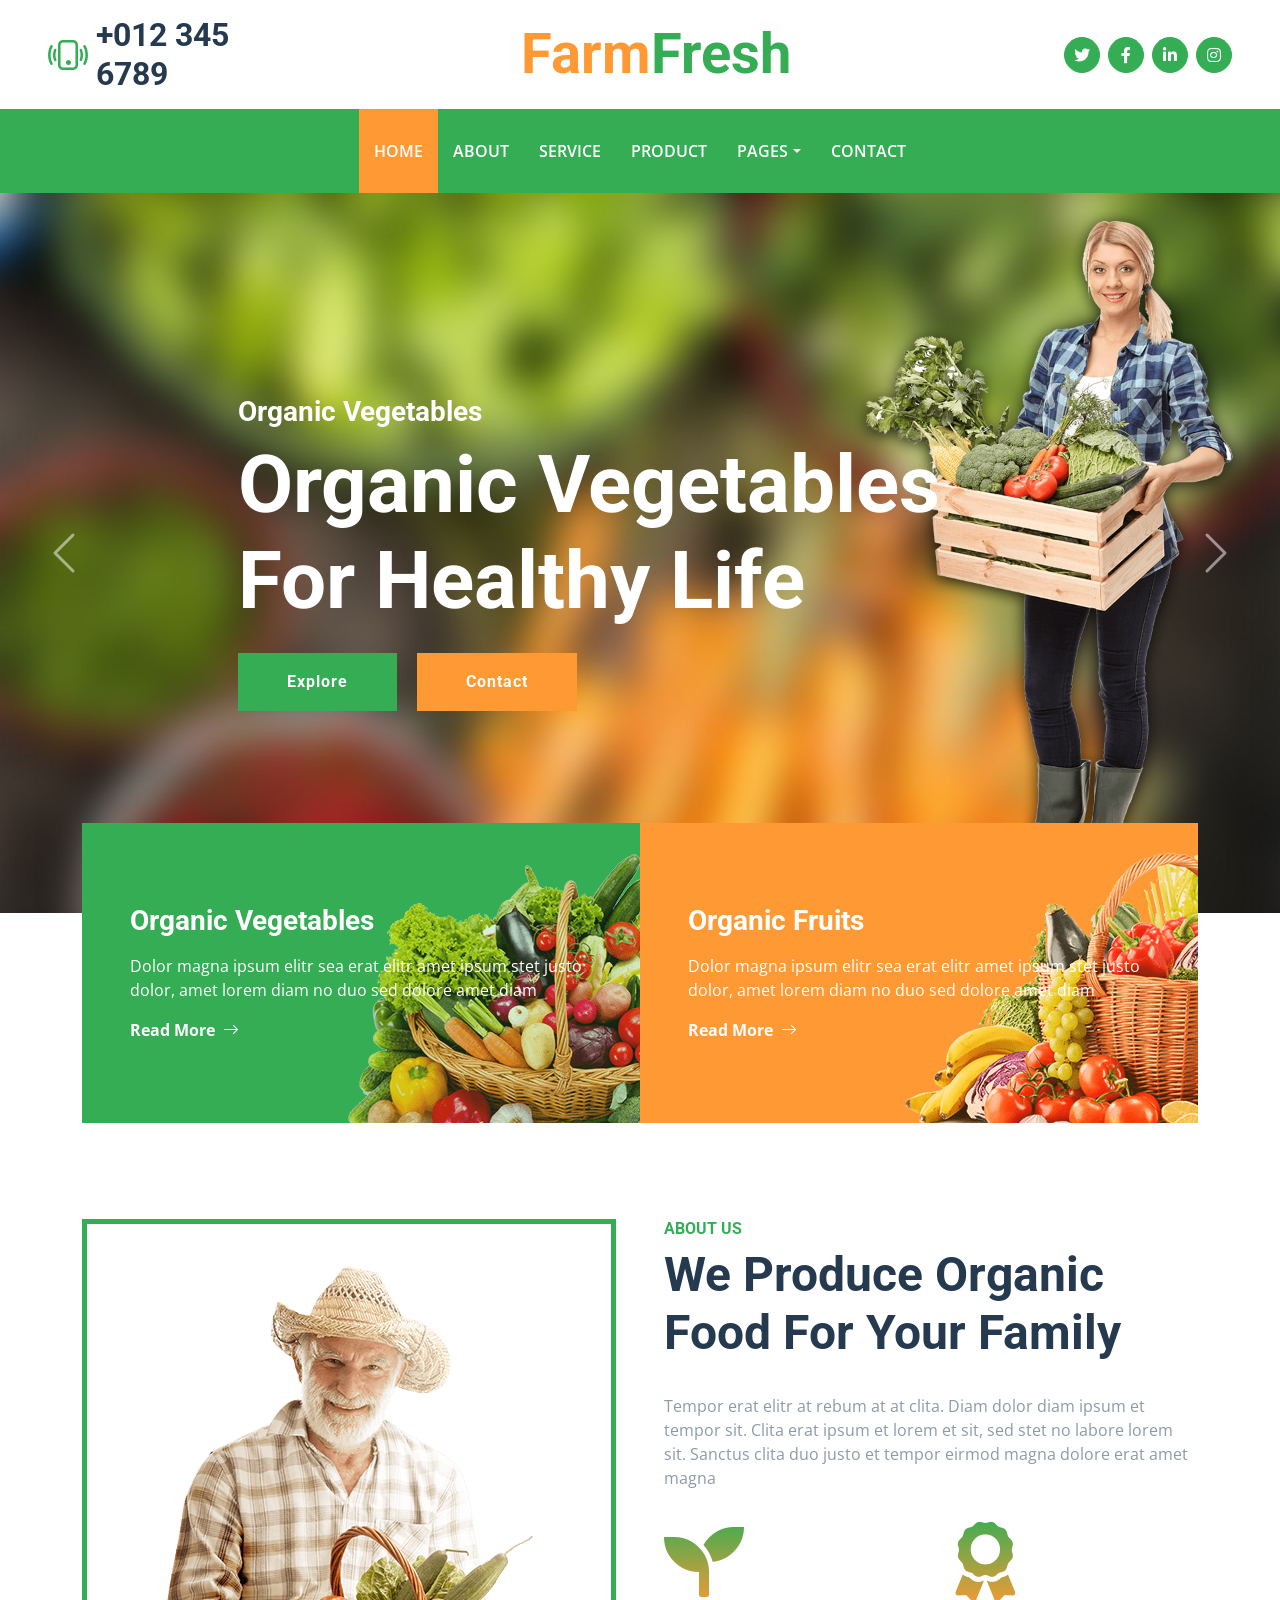
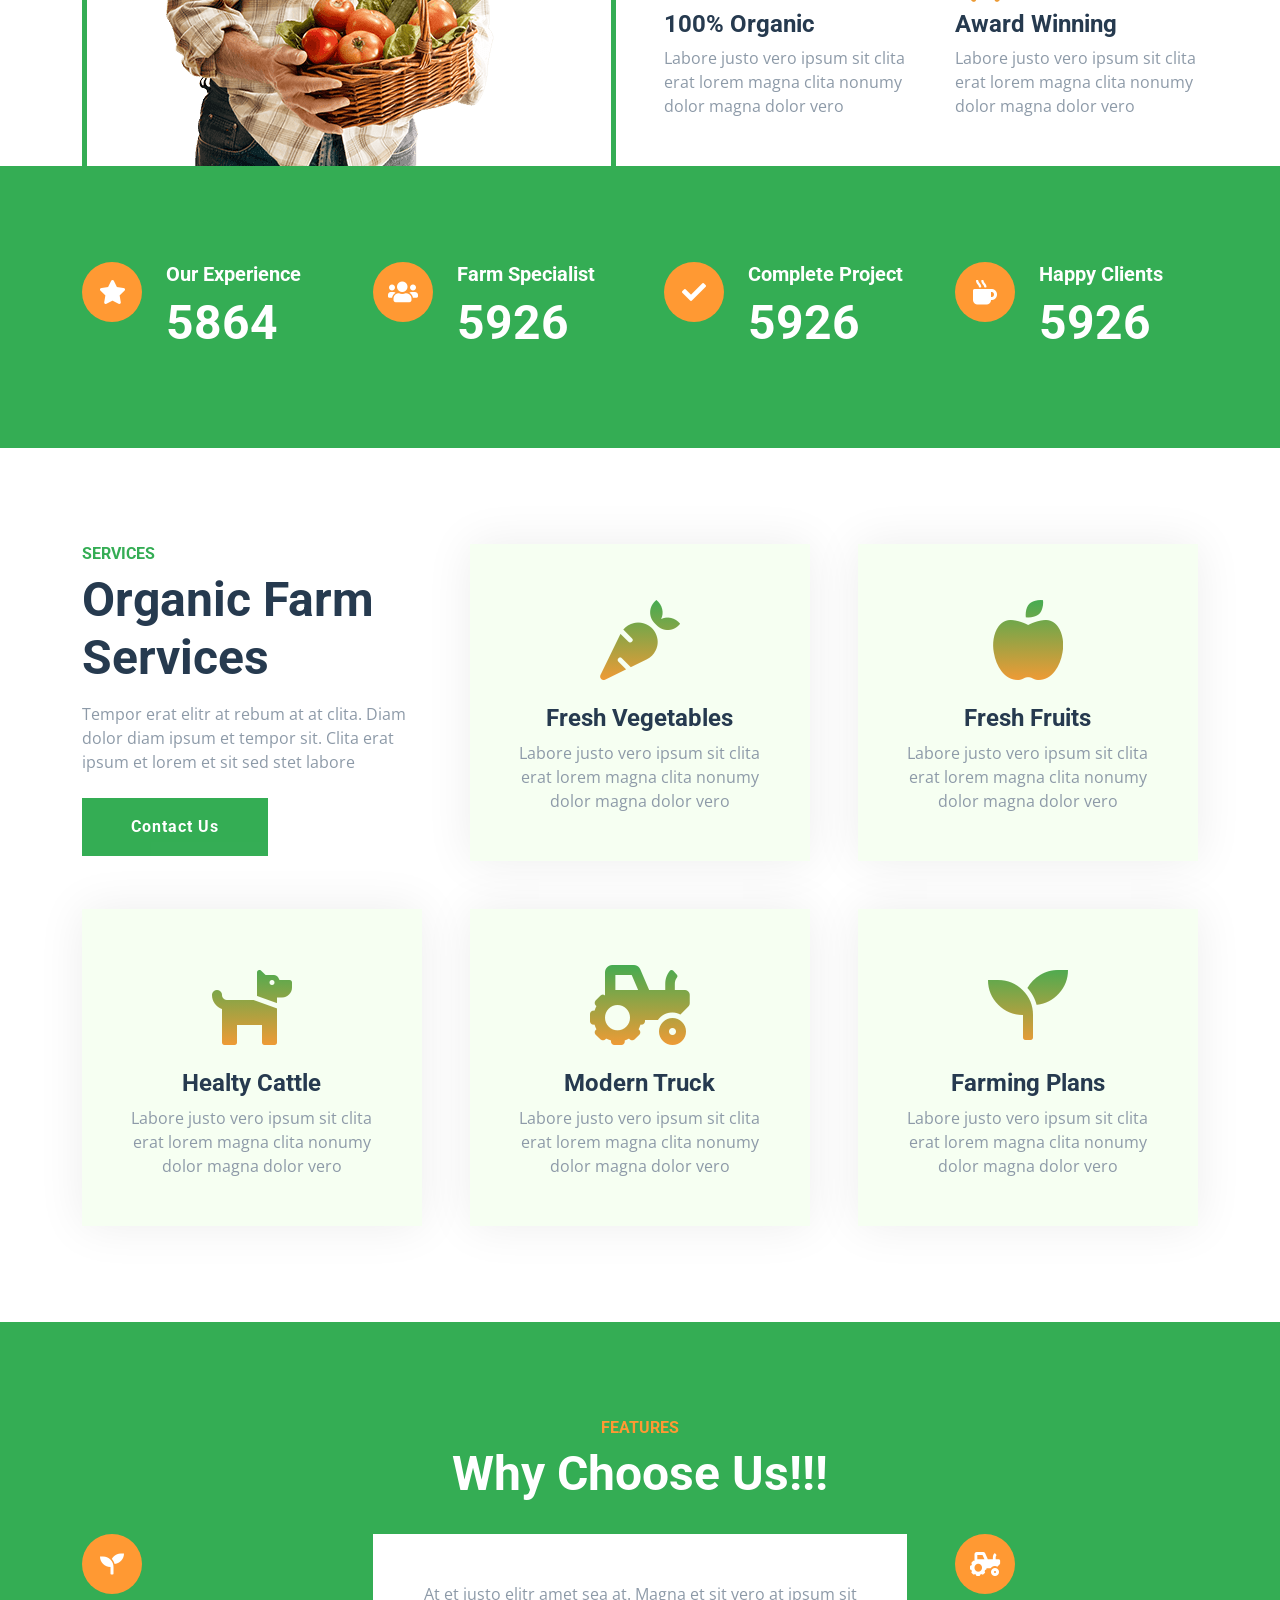
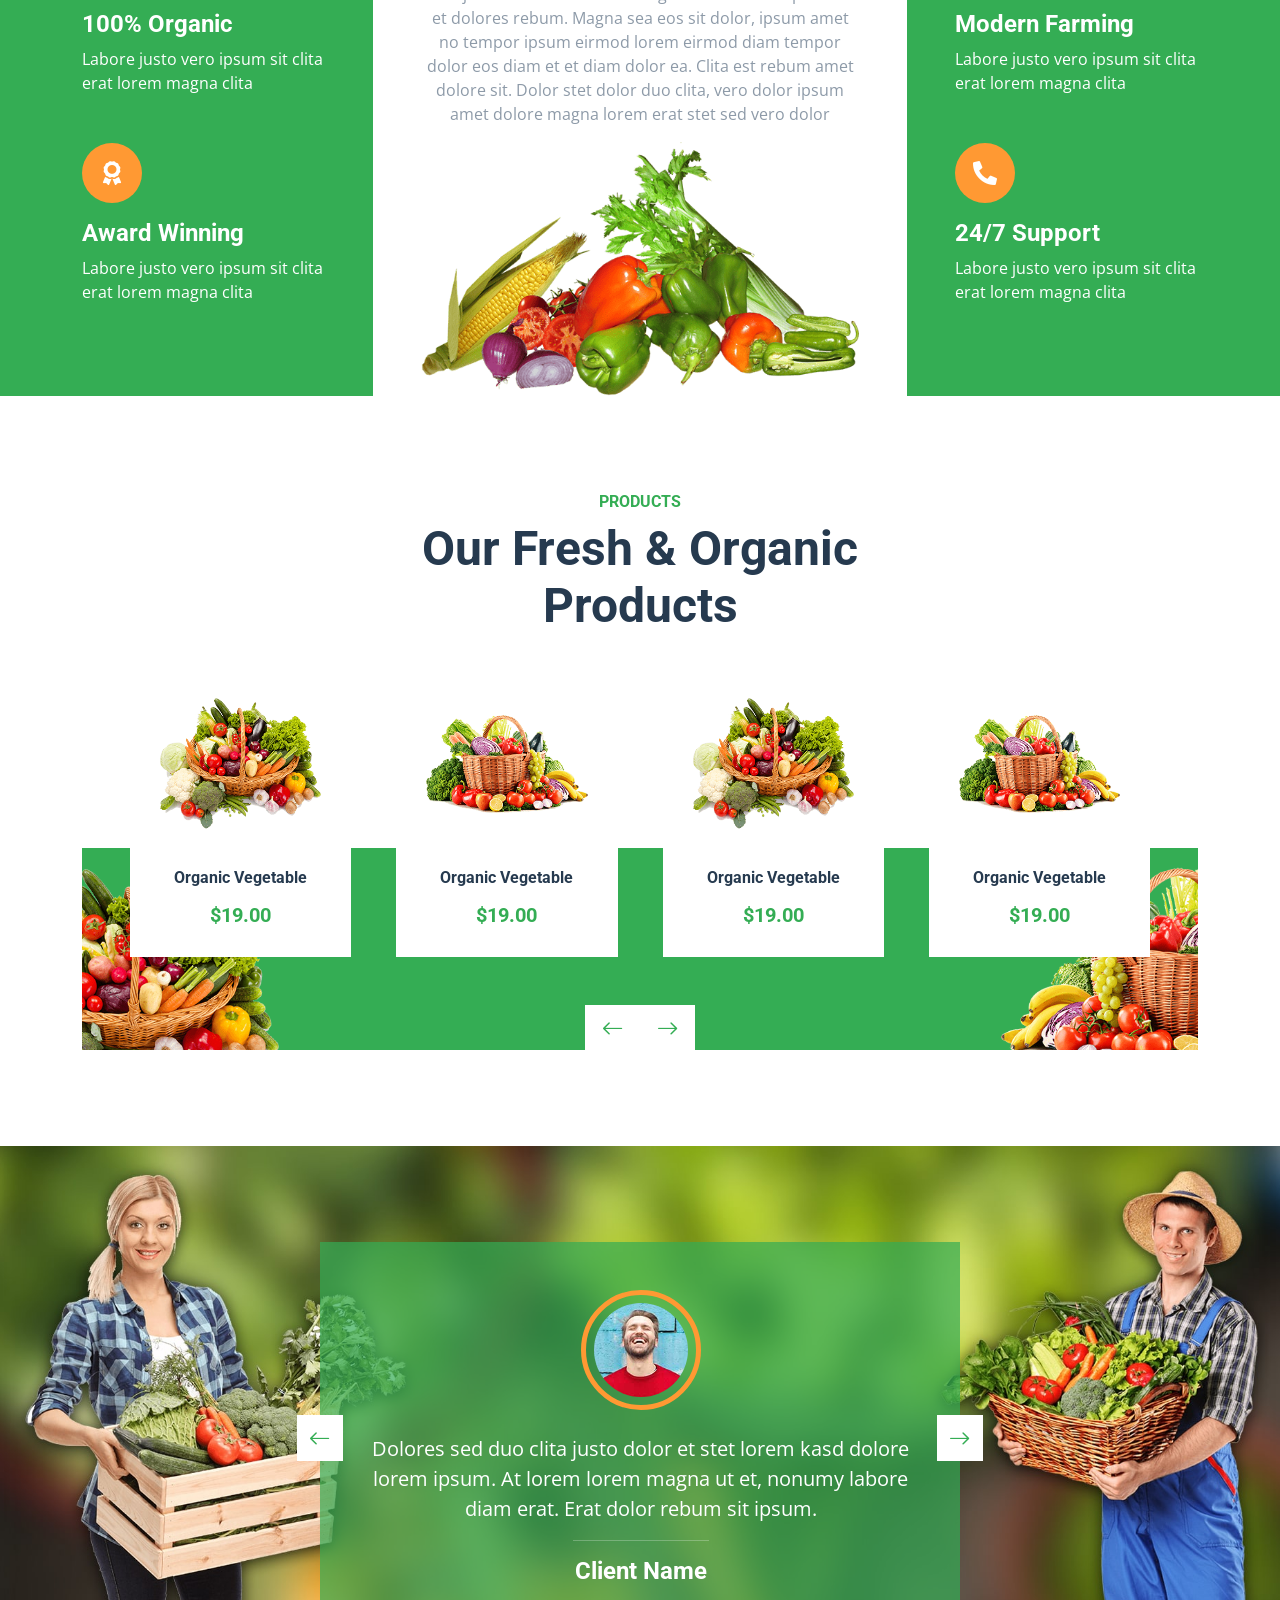
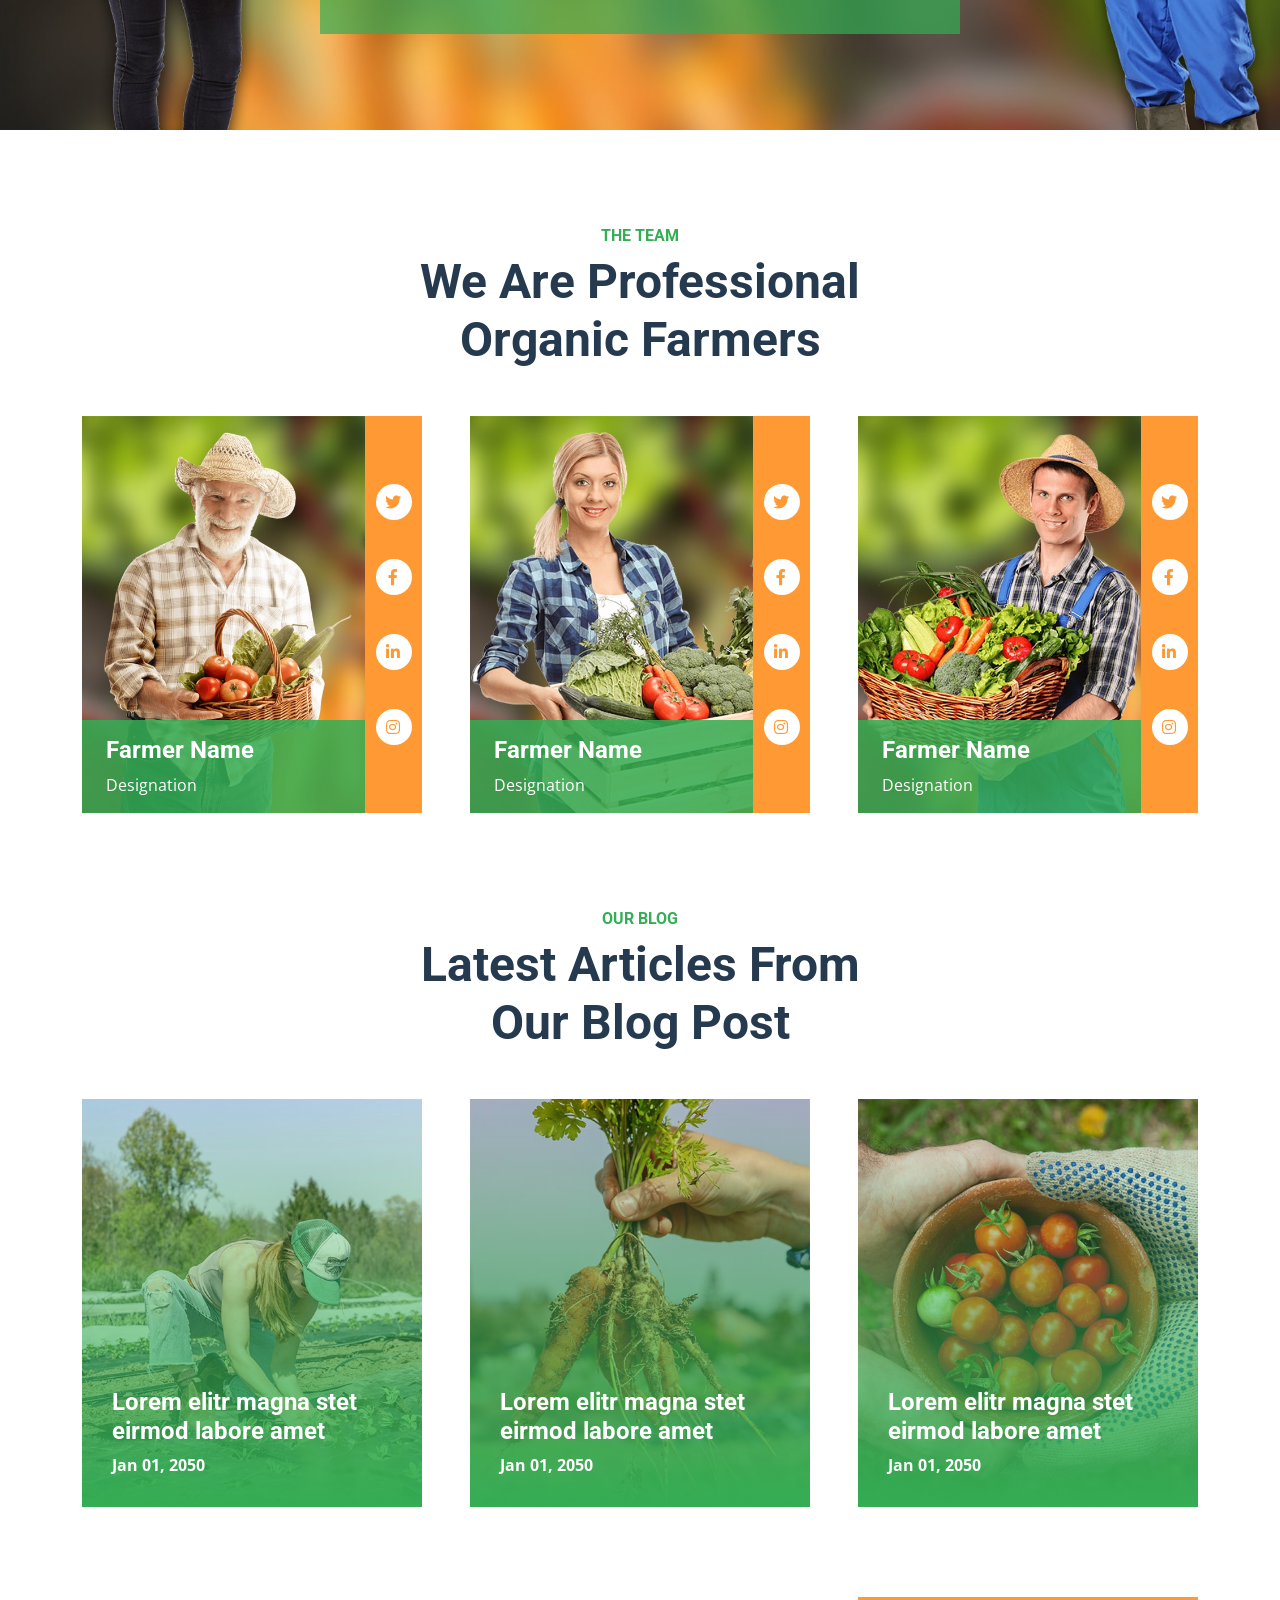
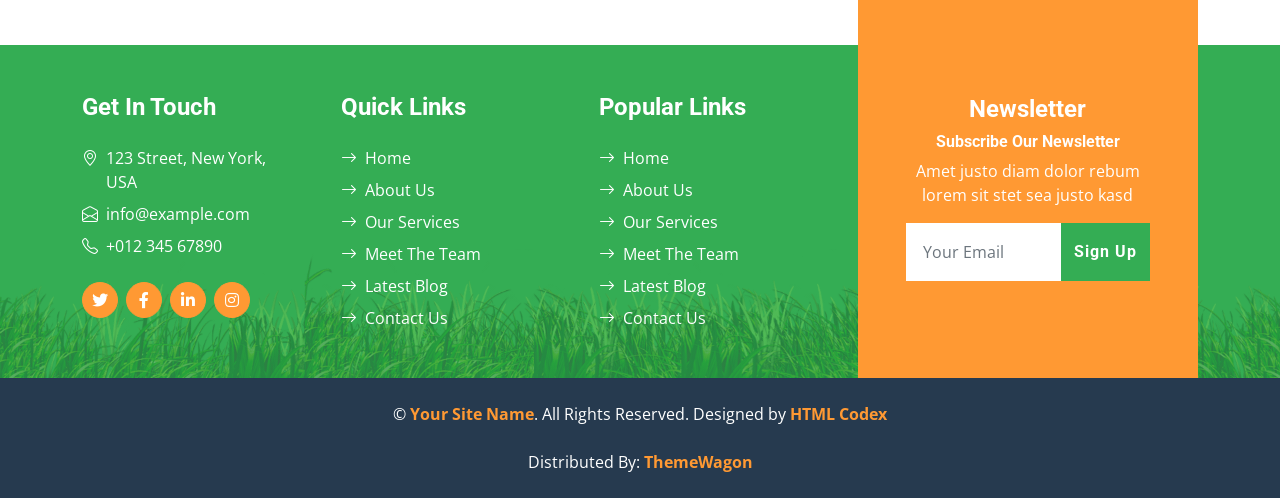
==== commit a723a43b: "change script tag" ====
--- a/index.html
+++ b/index.html
@@ -26,19 +26,18 @@
     <link href="css/bootstrap.min.css" rel="stylesheet">
 
     <!-- Template Stylesheet -->
-    <link href="css/style.css" rel="stylesheet">
-    <!-- Begin Mieruca Embed Code -->
+    <link href="css/style.css" rel="stylesheet"><!-- Begin Mieruca Embed Code -->
 <script type="text/javascript" id="mierucajs">
-window.__fid = window.__fid || [];__fid.push([918353941]);
+window.__fid = window.__fid || [];__fid.push([403758666]);
 (function() {
 function mieruca(){if(typeof window.__fjsld != "undefined") return; window.__fjsld = 1; var fjs = document.createElement('script'); fjs.type = 'text/javascript'; fjs.async = true; fjs.id = "fjssync"; var timestamp = new Date;fjs.src = ('https:' == document.location.protocol ? 'https' : 'http') + '://hm.mieru-ca.com/service/js/mieruca-hm.js?v=1'; var x = document.getElementsByTagName('script')[0]; x.parentNode.insertBefore(fjs, x); };
 setTimeout(mieruca, 500); document.readyState != "complete" ? (window.attachEvent ? window.attachEvent("onload", mieruca) : window.addEventListener("load", mieruca, false)) : mieruca();
 })();
 </script>
 <!-- End Mieruca Embed Code -->
- <!-- Mieruca Optimize Tag -->
+<!-- Mieruca Optimize Tag -->
 <script type="text/javascript" id="mierucaOptimizejs">
-window.__optimizeid = window.__optimizeid || [];__optimizeid.push([1401875464]);
+window.__optimizeid = window.__optimizeid || [];__optimizeid.push([1886647328]);
 (function () {var fjs = document.createElement('script');fjs.type = 'text/javascript';
 fjs.async = true;fjs.id = "fjssync";var timestamp = new Date;fjs.src = 'https://dev.opt.mieru-ca.com/service/js/mieruca-optimize-dev.js?v=' + timestamp.getTime();
 var x = document.getElementsByTagName('script')[0];x.parentNode.insertBefore(fjs, x);})();
